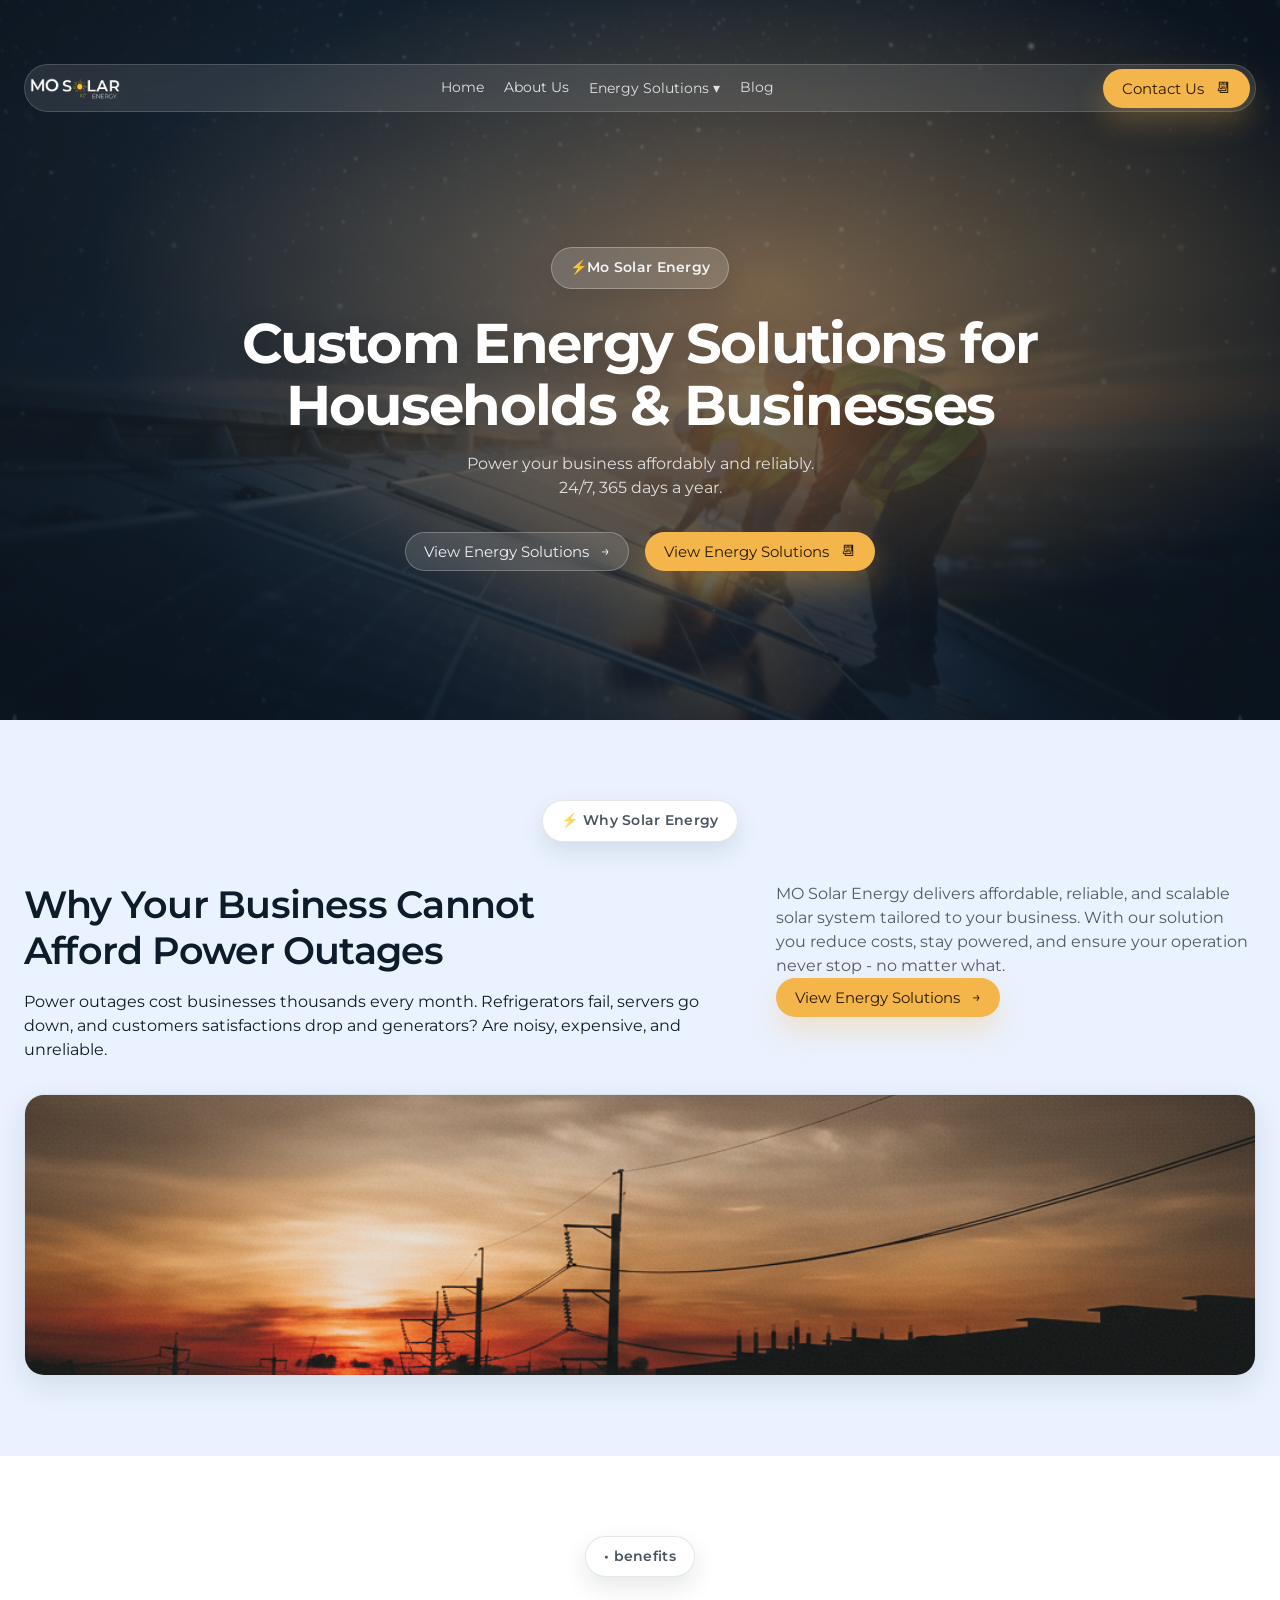
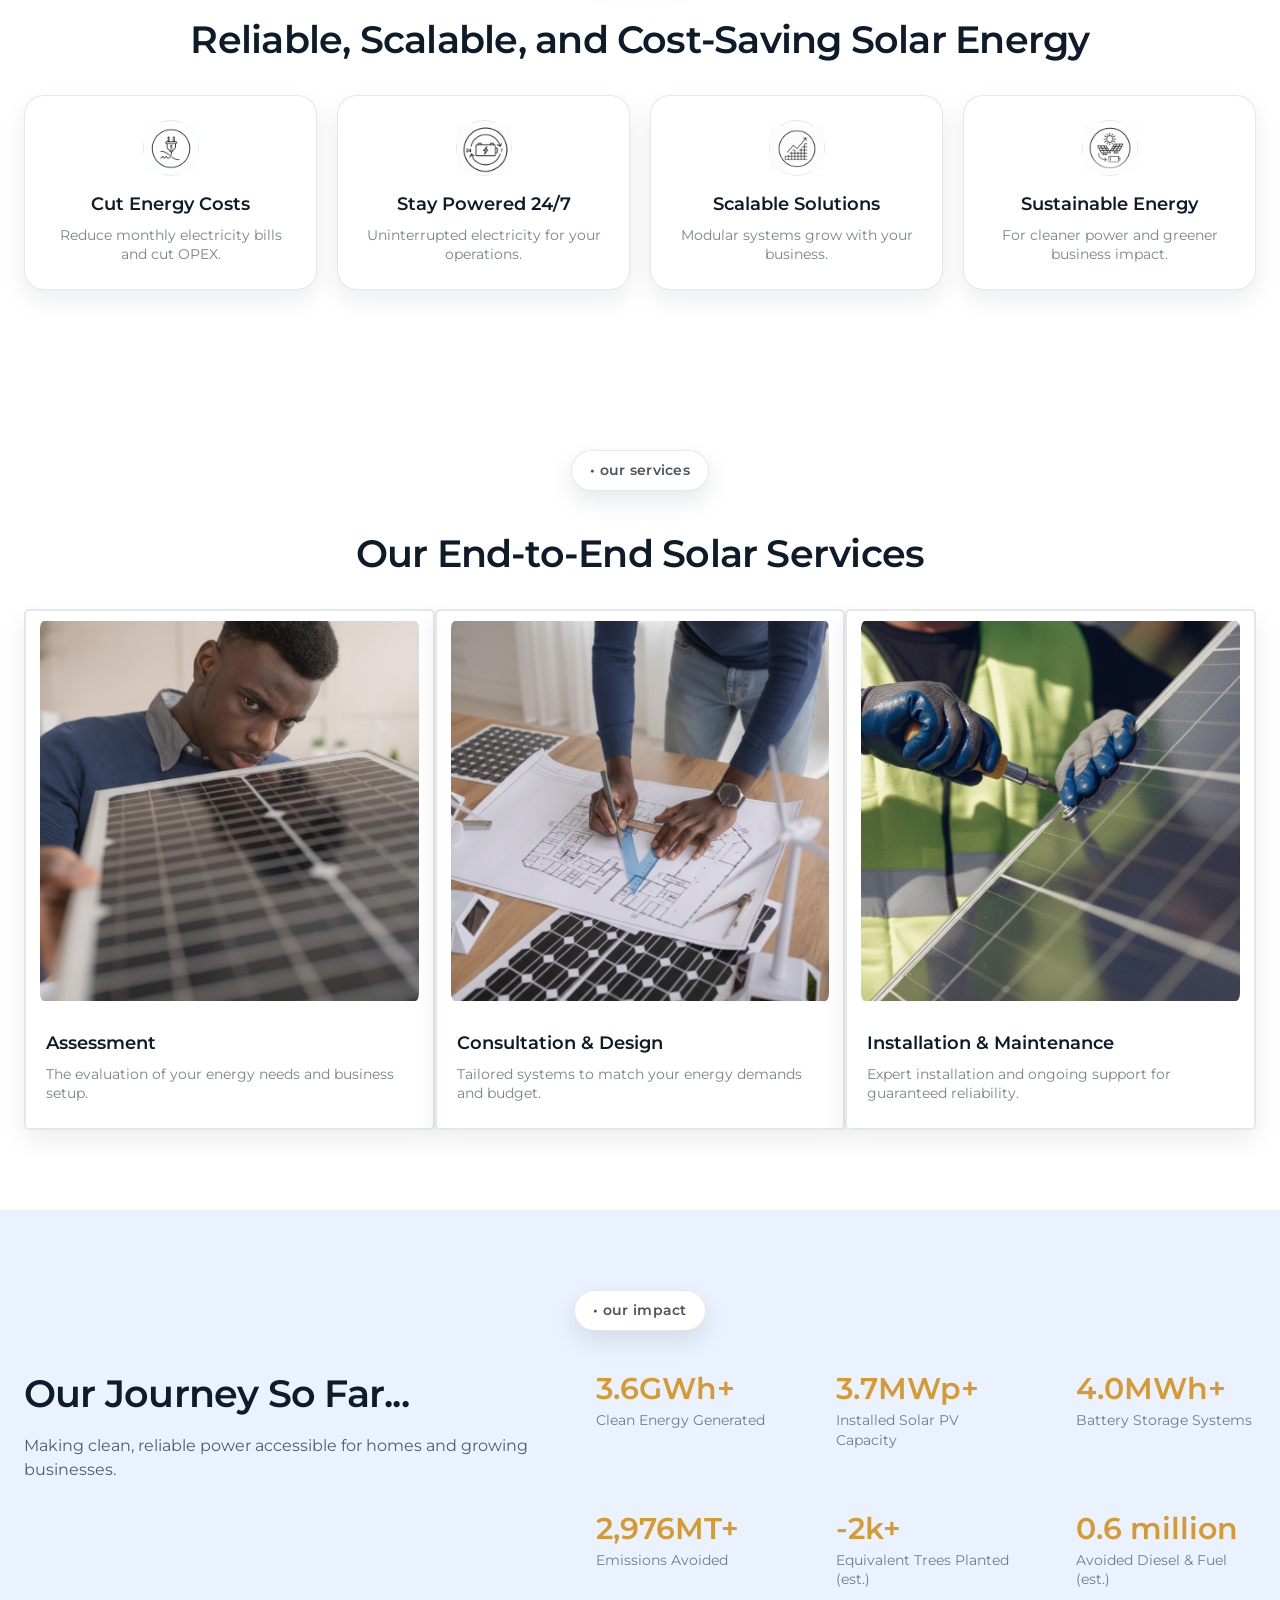
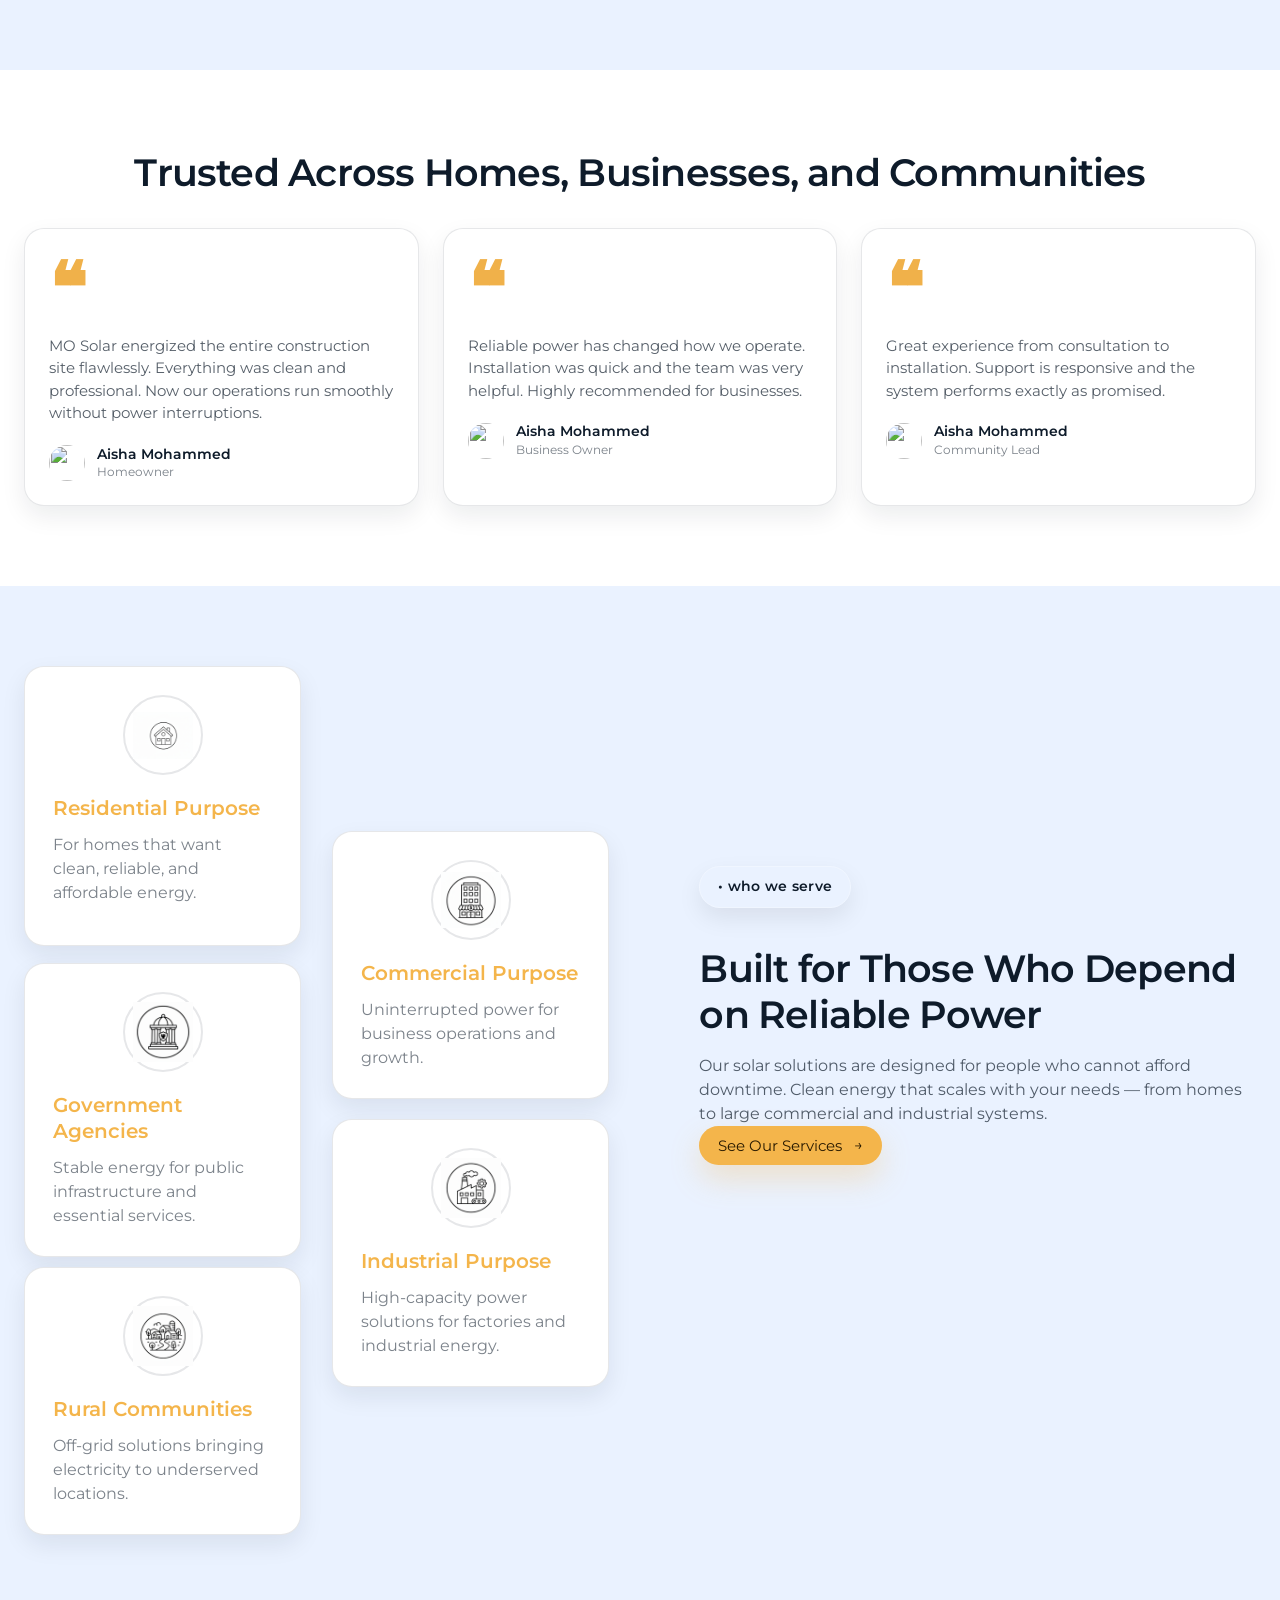
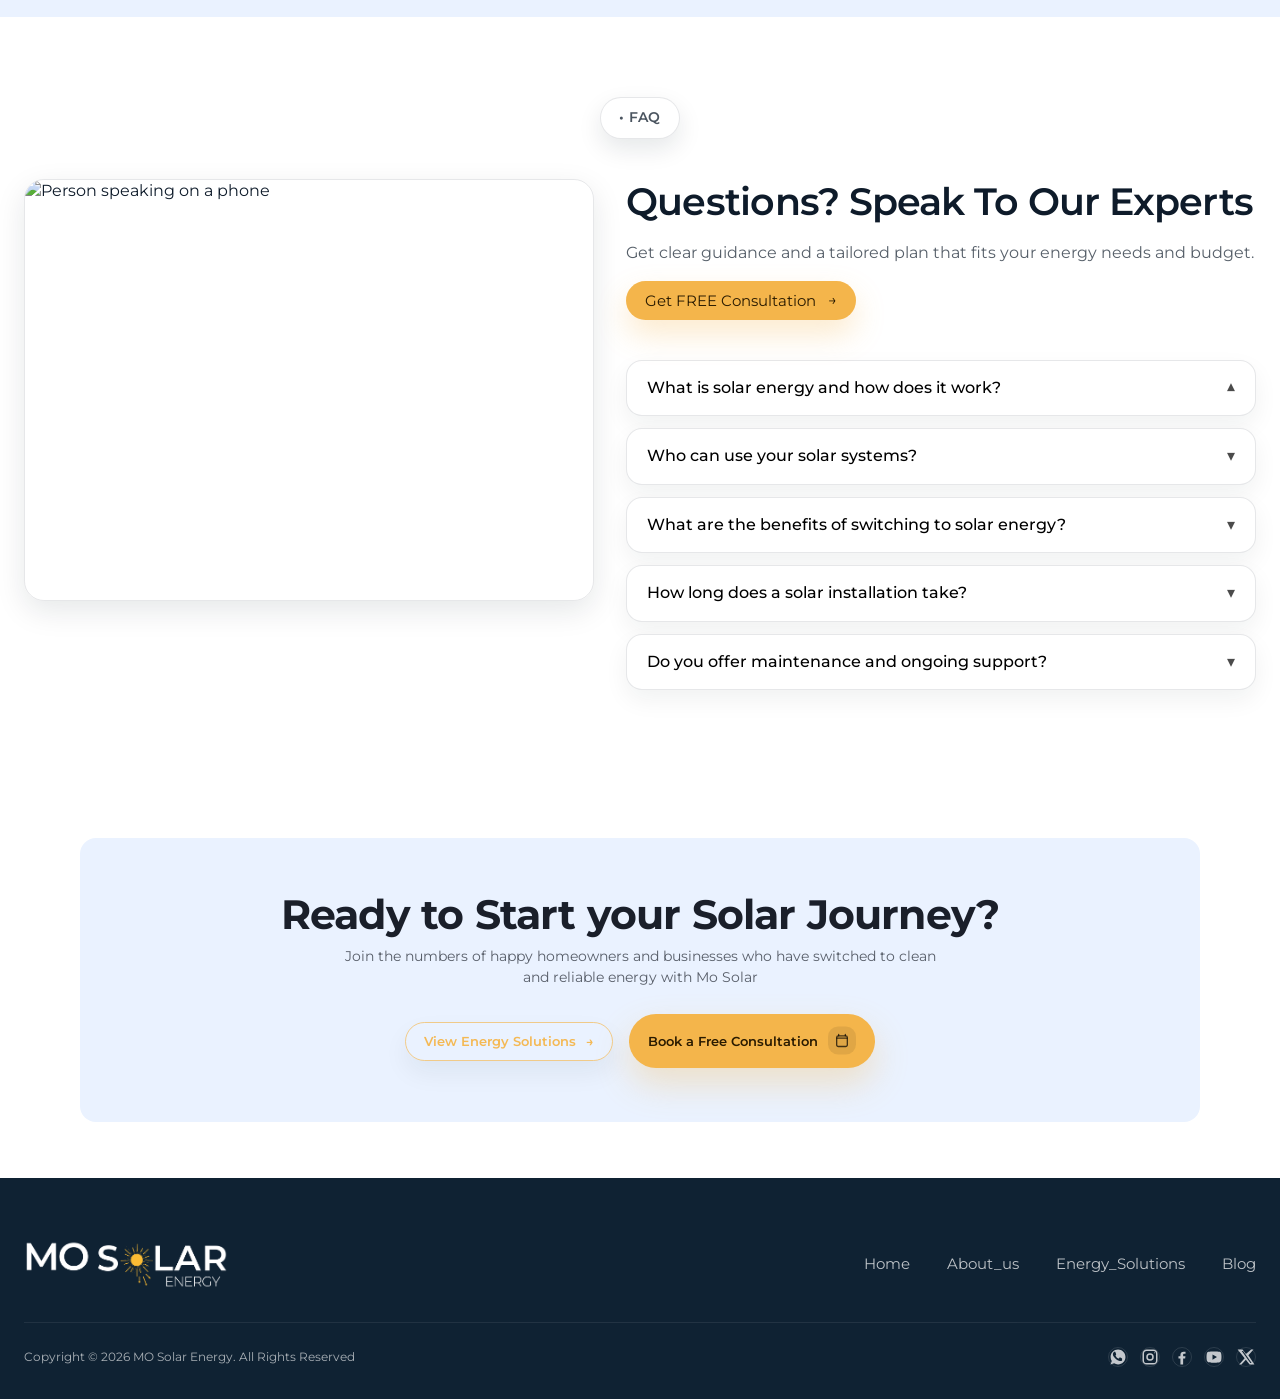
==== index.html @ 0be7ae70 "Update the whole files/ added new files" ====
<!doctype html>
<html lang="en">
<head>
  <meta charset="utf-8" />
  <meta name="viewport" content="width=device-width, initial-scale=1" />
  <title>MO Solar Energy</title>
<!-- Google Font: Montserrat -->
<link rel="preconnect" href="https://fonts.googleapis.com">
<link rel="preconnect" href="https://fonts.gstatic.com" crossorigin>

<link href="https://fonts.googleapis.com/css2?family=Montserrat:wght@100;200;300;400;500;600;700;800;900&display=swap" rel="stylesheet">
  <link rel="stylesheet" href="style.css" />
</head>

<body>
  <!-- HEADER / HERO -->
  <header class="hero" id="top">
    <div class="hero__bg" aria-hidden="true"></div>
    <div class="hero__overlay" aria-hidden="true"></div>

    <nav class="nav container">
      <a class="" href="#top" aria-label="MO Solar Energy home">
        <img class="brand__mark" src="IMG_S/logo/M_SOLAR_LOGO.png" alt="MO Solar Energy Logo" />
      </a>

      <button class="nav__toggle" type="button" aria-label="Open menu" aria-expanded="false">
        <span></span><span></span><span></span>
      </button>

      <div class="nav__links" data-nav-links>
        <a class="nav__link" href="#top">Home</a>
        <a class="nav__link" href="#about">About Us</a>
        <div class="nav__dropdown">
          <button class="nav__link nav__link--btn" type="button" aria-haspopup="true" aria-expanded="false">
            Energy Solutions <span class="chev">▾</span>
          </button>
          <div class="nav__menu" role="menu" aria-label="Energy Solutions menu">
            <a href="#services" role="menuitem">Our Services</a>
            <a href="#purpose" role="menuitem">Use Cases</a>
            <a href="#faq" role="menuitem">FAQ</a>
          </div>
        </div>
        <a class="nav__link" href="#blog">Blog</a>

      </div>
      
        <a class="btn btn--pill btn--primary nav__cta" href="#contact">
          Contact Us<span class="arrow">📆︎</span>
        </a>
    </nav>

    <section class="hero__content container reveal">
      <span class="pill pill--light">⚡Mo Solar Energy</span>

      <h1 class="hero__title">
        Custom Energy Solutions for<br />
        Households &amp; Businesses
      </h1>

      <p class="hero__subtitle">
        Power your business affordably and reliably.<br />
        24/7, 365 days a year.
      </p>

      <div class="hero__actions">
        <a class="btn btn--pill btn--ghost" href="#services">
          View Energy Solutions <span class="arrow">→</span>
        </a>
        <a class="btn btn--pill btn--primary" href="#services">
          View Energy Solutions <span class="arrow">📆︎</span>
        </a>
      </div>
    </section>
  </header>


  <!-- WHY SECTION -->
  <section class="band band--soft" id="about">
    <div class="container reveal">
      
  <!-- Why Solar Energy pill moved here -->
  <div class="">
    <span class="pill pill--dark pill--center">⚡ Why Solar Energy</span>
  </div>
      <div class="two-col">
        <div class="two-col__left">
          <h2 class="h2">
            Why Your Business Cannot<br />
            Afford Power Outages
          </h2>
          <p class="p">
            Power outages cost businesses thousands every month. Refrigerators fail, servers go down, and customers satisfactions drop and generators? Are noisy, expensive, and unreliable.
          </p>
        </div>

        <div class="two-col__right">
          <p class="p p--muted">
            MO Solar Energy delivers affordable, reliable, and scalable solar system tailored to your business. With our solution you reduce costs, stay powered, and ensure your operation never stop - no matter what.
          </p>

          <a class="btn btn--pill btn--primary" href="#services">
            View Energy Solutions <span class="arrow">→</span>
          </a>
        </div>
      </div>

      <div class="wide-image">
        <!-- Replace with the actual section image -->
        <img src="IMG_S/Images/why_choose.png" alt="Power lines at sunset" />
      </div>
    </div>
  </section>

  <!-- FEATURES -->
  <section class="section" id="features">
    <div class="container reveal">
      <span class="pill pill--dark pill--center">• benefits</span>
      <h2 class="h2 h2--center">Reliable, Scalable, and Cost-Saving Solar Energy</h2>

      <div class="feature-grid" data-stagger>
        <article class="feature-card" data-stagger-item>
          <div class="feature-card__icon">
            <img src="IMG_S/Images/Icons/cut_energy.png" alt="" />
          </div>
          <h3>Cut Energy Costs</h3>
          <p>Reduce monthly electricity bills and cut OPEX.</p>
        </article>

        <article class="feature-card" data-stagger-item>
          <div class="feature-card__icon">
            <img src="IMG_S/Images/Icons/stay powered.png" alt="" />
          </div>
          <h3>Stay Powered 24/7</h3>
          <p>Uninterrupted electricity for your operations.</p>
        </article>

        <article class="feature-card" data-stagger-item>
          <div class="feature-card__icon">
            <img src="IMG_S/Images/Icons/scalable_sol.png" alt="" />
          </div>
          <h3>Scalable Solutions</h3>
          <p>Modular systems grow with your business.</p>
        </article>

        <article class="feature-card" data-stagger-item>
          <div class="feature-card__icon">
            <img src="IMG_S/Images/Icons/sus_energy.png" alt="" />
          </div>
          <h3>Sustainable Energy</h3>
          <p>For cleaner power and greener business impact.</p>
        </article>
      </div>
    </div>
  </section>

  <!-- SERVICES -->
  <section class="section" id="services">
    <div class="container reveal">
      <span class="pill pill--dark pill--center">• our services</span>
      <h2 class="h2 h2--center">Our End-to-End Solar Services</h2>

      <div class="service-grid" data-stagger>
        <article class="service-card" data-stagger-item>
          <div class="service-card__img">
            <img src="IMG_S/Images/assessment.png" alt="Assessment" />
          </div>
          <h3>Assessment</h3>
          <p>The evaluation of your energy needs and business setup.</p>
        </article>

        <article class="service-card" data-stagger-item>
          <div class="service-card__img">
            <img src="IMG_S/Images/consult_design.png" alt="Consultation & Design" />
          </div>
          <h3>Consultation &amp; Design</h3>
          <p>Tailored systems to match your energy demands and budget.</p>
        </article>

        <article class="service-card" data-stagger-item>
          <div class="service-card__img">
            <img src="IMG_S/Images/install_main.png" alt="Installation & Maintenance" />
          </div>
          <h3>Installation &amp; Maintenance</h3>
          <p>Expert installation and ongoing support for guaranteed reliability.</p>
        </article>
      </div>
    </div>
  </section>

  <!-- STATS -->
  <section class="band band--soft" id="stats">
    <div class="container reveal">
      <span class="pill pill--dark pill--center">• our impact</span>

      <div class="stats">
        <div class="stats__intro">
          <h2 class="h2">Our Journey So Far...</h2>
          <p class="p p--muted">Making clean, reliable power accessible for homes and growing businesses.</p>
        </div>

        <div class="stats__grid">
          <div class="" data-stat data-value="4.5" data-suffix="GWh+">
            <div class="stat__value">0 GWh+</div>
            <div class="stat__label">Clean Energy Generated</div>
          </div>
          <div class="" data-stat data-value="6.5" data-suffix="MWp+">
            <div class="stat__value">0 MWp+</div>
            <div class="stat__label">Installed Solar PV Capacity</div>
          </div>
          <div class="" data-stat data-value="17.8" data-suffix="MWh+">
            <div class="stat__value">0 MWh+</div>
            <div class="stat__label">Battery Storage Systems</div>
          </div>
          <div class="" data-stat data-value="7163.0" data-suffix="MT+">
            <div class="stat__value">0 MT+</div>
            <div class="stat__label">Emissions Avoided</div>
          </div>
          <div class="" data-stat data-value="135.0" data-suffix="k+">
            <div class="stat__value">0 k+</div>
            <div class="stat__label">Equivalent Trees Planted (est.)</div>
          </div>
          <div class="" data-stat data-value="1.6" data-suffix=" million">
            <div class="stat__value">0 million</div>
            <div class="stat__label">Avoided Diesel &amp; Fuel (est.)</div>
          </div>
        </div>
      </div>
    </div>
  </section>

  <!-- TESTIMONIALS -->
  <section class="section" id="testimonials">
    <div class="container reveal">
      <h2 class="h2 h2--center">Trusted Across Homes, Businesses, and Communities</h2>

      <div class="test-grid" data-stagger>
        <article class="quote-card" data-stagger-item>
          <div class="quote-card__mark">❝</div>
          <p>
            MO Solar energized the entire construction site flawlessly. Everything was clean and professional.
            Now our operations run smoothly without power interruptions.
          </p>
          <div class="quote-card__who">
            <img src="assets/avatar-1.jpg" alt="" />
            <div>
              <div class="who__name">Aisha Mohammed</div>
              <div class="who__role">Homeowner</div>
            </div>
          </div>
        </article>

        <article class="quote-card" data-stagger-item>
          <div class="quote-card__mark">❝</div>
          <p>
            Reliable power has changed how we operate. Installation was quick and the team was very helpful.
            Highly recommended for businesses.
          </p>
          <div class="quote-card__who">
            <img src="assets/avatar-2.jpg" alt="" />
            <div>
              <div class="who__name">Aisha Mohammed</div>
              <div class="who__role">Business Owner</div>
            </div>
          </div>
        </article>

        <article class="quote-card" data-stagger-item>
          <div class="quote-card__mark">❝</div>
          <p>
            Great experience from consultation to installation. Support is responsive and the system performs
            exactly as promised.
          </p>
          <div class="quote-card__who">
            <img src="assets/avatar-3.jpg" alt="" />
            <div>
              <div class="who__name">Aisha Mohammed</div>
              <div class="who__role">Community Lead</div>
            </div>
          </div>
        </article>
      </div>
    </div>
  </section>

  <!-- PURPOSE / USE CASES -->
  <section class="band band--soft" id="purpose">
    <div class="container reveal">
      <div class="purpose">
        <div class="purpose__left" data-stagger>
          <article class="purpose-card" data-stagger-item>
            <div class="purpose-card__icon"><img src="IMG_S/Images/Icons/res_purpose.png" alt=""></div>
            <h3>Residential Purpose</h3>
            <p>For homes that want clean, reliable, and affordable energy.</p>
          </article>

          <article class="purpose-card" data-stagger-item>
            <div class="purpose-card__icon"><img src="IMG_S/Images/Icons/commercial_pur.png" alt=""></div>
            <h3>Commercial Purpose</h3>
            <p>Uninterrupted power for business operations and growth.</p>
          </article>

          <article class="purpose-card purpose-card--small" data-stagger-item>
            <div class="purpose-card__icon"><img src="IMG_S/Images/Icons/government_agencies.png" alt=""></div>
            <h3>Government Agencies</h3>
            <p>Stable energy for public infrastructure and essential services.</p>
          </article>

          <article class="purpose-card purpose-card--small" data-stagger-item>
            <div class="purpose-card__icon"><img src="IMG_S/Images/Icons/indus_purpose.png" alt=""></div>
            <h3>Industrial Purpose</h3>
            <p>High-capacity power solutions for factories and industrial energy.</p>
          </article>

          <article class="purpose-card" data-stagger-item>
            <div class="purpose-card__icon"><img src="IMG_S/Images/Icons/rural_community.png" alt=""></div>
            <h3>Rural Communities</h3>
            <p>Off-grid solutions bringing electricity to underserved locations.</p>
          </article>
        </div>

        <div class="purpose__right">
          <span class="pill pill--dark;" style="margin-bottom: 38px;">• who we serve</span>
          <h2 class="h2">Built for Those Who Depend<br/>on Reliable Power</h2>
          <p class="p p--muted">
            Our solar solutions are designed for people who cannot afford downtime.
            Clean energy that scales with your needs — from homes to large commercial and industrial systems.
          </p>
          <a class="btn btn--pill btn--primary" href="#services">See Our Services <span class="arrow">→</span></a>
        </div>
      </div>
    </div>
  </section>

  <!-- FAQ / CONTACT -->
  <section class="section" id="faq">
    <div class="container reveal">
      <span class="pill pill--dark pill--center">• FAQ</span>

      <div class="faq">
        <div class="faq__media">
          <img src="assets/faq.jpg" alt="Person speaking on a phone" />
        </div>

        <div class="faq__content">
          <h2 class="h2">Questions? Speak To Our Experts</h2>
          <p class="p p--muted">Get clear guidance and a tailored plan that fits your energy needs and budget.</p>

          <a class="btn btn--pill btn--primary" href="#contact">Get FREE Consultation <span class="arrow">→</span></a>

          <div class="accordion" data-accordion>
            <button class="acc__item is-open" type="button" aria-expanded="true">
              <span>What is solar energy and how does it work?</span>
              <span class="acc__chev">▾</span>
            </button>
            <div class="acc__panel">
              Solar energy captures sunlight using photovoltaic (PV) panels and converts it into electricity. The electricity can be used directly,
              stored in batteries, or fed into a backup system depending on your setup.
            </div>

            <button class="acc__item" type="button" aria-expanded="false">
              <span>Who can use your solar systems?</span>
              <span class="acc__chev">▾</span>
            </button>
            <div class="acc__panel">
              Homes, offices, businesses, institutions, and industrial facilities — we design systems based on your load and goals.
            </div>

            <button class="acc__item" type="button" aria-expanded="false">
              <span>What are the benefits of switching to solar energy?</span>
              <span class="acc__chev">▾</span>
            </button>
            <div class="acc__panel">
              Lower electricity costs, reliable power, reduced dependence on generators, and a cleaner footprint.
            </div>

            <button class="acc__item" type="button" aria-expanded="false">
              <span>How long does a solar installation take?</span>
              <span class="acc__chev">▾</span>
            </button>
            <div class="acc__panel">
              Typical residential installs take a few days; commercial projects vary by size and complexity.
            </div>

            <button class="acc__item" type="button" aria-expanded="false">
              <span>Do you offer maintenance and ongoing support?</span>
              <span class="acc__chev">▾</span>
            </button>
            <div class="acc__panel">
              Yes — we provide maintenance plans and ongoing support to keep systems running at peak performance.
            </div>
          </div>
        </div>
      </div>
    </div>
  </section>


  
  <!-- CTA SECTION: Ready to Start your Solar Journey? -->
<section class="cta-band" aria-labelledby="cta-title">
  <div class="cta-band__inner">
    <h2 class="cta-band__title" id="cta-title">Ready to Start your Solar Journey?</h2>
    <p class="cta-band__subtitle">
      Join the numbers of happy homeowners and businesses who have switched to clean<br />
      and reliable energy with Mo Solar
    </p>

    <div class="cta-band__actions">
      <a class="cta-btn cta-btn--ghost" href="#services">
        <span>View Energy Solutions</span>
        <span class="cta-btn__icon" aria-hidden="true">→</span>
      </a>

      <a class="cta-btn cta-btn--solid" href="#contact">
        <span>Book a Free Consultation</span>
        <span class="cta-btn__icon cta-btn__icon--square" aria-hidden="true">
          <!-- calendar icon -->
          <svg viewBox="0 0 24 24" width="16" height="16" fill="none">
            <path d="M7 3v2M17 3v2" stroke="currentColor" stroke-width="2" stroke-linecap="round"/>
            <path d="M4.5 8.5h15" stroke="currentColor" stroke-width="2" stroke-linecap="round"/>
            <path d="M6.5 5h11A2.5 2.5 0 0 1 20 7.5v11A2.5 2.5 0 0 1 17.5 21h-11A2.5 2.5 0 0 1 4 18.5v-11A2.5 2.5 0 0 1 6.5 5Z"
                  stroke="currentColor" stroke-width="2" stroke-linejoin="round"/>
          </svg>
        </span>
      </a>
    </div>
  </div>
</section>



  <!-- FOOTER -->
  <footer class="footer" id="contact">
    <div class="container footer__row">
      <div class="footer__brand">
        <div class="footer__logo">
          <img src="IMG_S/logo/M_SOLAR_LOGO.png" alt="MO Solar Energy Logo" />
        </div>
      </div>

      <div class="footer__links">
        <a href="#top">Home</a>
        <a href="#about">About_us</a>
        <a href="#services">Energy_Solutions</a>
        <a href="#blog">Blog</a>
      </div>
    </div>

    <div class="container footer__bottom">
      <small>Copyright © 2026 MO Solar Energy. All Rights Reserved</small>
      <div class="footer__social footer__social--icons">
         <a href="https://wa.me/234XXXXXXXXXX" aria-label="WhatsApp" target="_blank" rel="noopener">
          <svg viewBox="0 0 24 24" aria-hidden="true"><path fill="currentColor" d="M12.04 2C6.58 2 2.13 6.45 2.13 11.91c0 1.93.54 3.81 1.57 5.44L2 22l4.79-1.58a9.86 9.86 0 0 0 5.25 1.5h.01c5.46 0 9.91-4.45 9.91-9.91C21.96 6.45 17.5 2 12.04 2Zm5.77 14.06c-.24.67-1.18 1.22-1.91 1.37-.5.1-1.15.18-3.74-.8-3.32-1.28-5.45-4.69-5.62-4.9-.17-.22-1.35-1.8-1.35-3.43 0-1.63.85-2.43 1.15-2.76.3-.33.66-.41.88-.41.22 0 .44 0 .63.01.2.01.47-.08.73.56.24.67.83 2.31.9 2.47.07.17.12.37.02.59-.1.22-.15.37-.3.56-.15.19-.31.42-.44.56-.15.15-.3.31-.13.61.17.3.76 1.25 1.64 2.02 1.12.99 2.06 1.3 2.36 1.45.3.15.47.13.64-.08.17-.22.74-.86.94-1.16.2-.3.39-.25.66-.15.27.1 1.73.81 2.02.96.29.15.49.22.56.35.07.13.07.74-.17 1.41Z"/></svg>
        </a>
        <a href="#" aria-label="Instagram" target="_blank" rel="noopener">
          <svg viewBox="0 0 24 24" aria-hidden="true"><path fill="currentColor" d="M7.5 2h9A5.5 5.5 0 0 1 22 7.5v9A5.5 5.5 0 0 1 16.5 22h-9A5.5 5.5 0 0 1 2 16.5v-9A5.5 5.5 0 0 1 7.5 2Zm0 2A3.5 3.5 0 0 0 4 7.5v9A3.5 3.5 0 0 0 7.5 20h9A3.5 3.5 0 0 0 20 16.5v-9A3.5 3.5 0 0 0 16.5 4h-9Zm10.75 1.5a.75.75 0 1 1 0 1.5.75.75 0 0 1 0-1.5ZM12 7a5 5 0 1 1 0 10 5 5 0 0 1 0-10Zm0 2a3 3 0 1 0 0 6 3 3 0 0 0 0-6Z"/></svg>
        </a>
        <a href="#" aria-label="Facebook" target="_blank" rel="noopener">
           <svg viewBox="0 0 24 24" aria-hidden="true"><path fill="currentColor" d="M13.5 22v-8h2.7l.4-3H13.5V9.1c0-.87.24-1.46 1.49-1.46H16.7V5c-.3-.04-1.34-.13-2.55-.13-2.52 0-4.25 1.54-4.25 4.37V11H7.3v3h2.6v8h3.6Z"/></svg>
        </a>
        <a href="#" aria-label="YouTube" target="_blank" rel="noopener">
           <svg viewBox="0 0 24 24" aria-hidden="true"><path fill="currentColor" d="M21.6 7.2a3 3 0 0 0-2.1-2.1C17.8 4.5 12 4.5 12 4.5s-5.8 0-7.5.6A3 3 0 0 0 2.4 7.2 31.4 31.4 0 0 0 2 12a31.4 31.4 0 0 0 .4 4.8 3 3 0 0 0 2.1 2.1c1.7.6 7.5.6 7.5.6s5.8 0 7.5-.6a3 3 0 0 0 2.1-2.1A31.4 31.4 0 0 0 22 12a31.4 31.4 0 0 0-.4-4.8ZM10 15.5v-7l6 3.5-6 3.5Z"/></svg>
         </a>
         <a href="#" aria-label="Twitter" target="_blank" rel="noopener">
            <svg viewBox="0 0 24 24" aria-hidden="true"><path fill="currentColor" d="M18.9 2H22l-6.8 7.8L23.2 22h-6.4l-5-6.5L6 22H2.9l7.3-8.4L.8 2h6.6l4.5 5.9L18.9 2Zm-1.1 18h1.7L8.1 3.9H6.3L17.8 20Z"/></svg>
          </a>
      </div>
    </div>
  </footer>

  <script src="main.js"></script>
</body>
</html>
---- style.css ----
:root{
  --bg: #ffffff;
  --soft: #eaf2ff;
  --ink: #0e1b2a;
  --muted: rgba(14,27,42,.70);
  --muted2: rgba(14,27,42,.55);
  --card: #ffffff;
  --stroke: rgba(14,27,42,.10);

  --accent: #f4b54b;          /* orange button */
  --accent-ink: #2a1b00;

  --navGlass: rgba(255,255,255,.10);
  --navStroke: rgba(255,255,255,.18);

  --shadow: 0 10px 30px rgba(14,27,42,.10);
  --shadow2: 0 14px 34px rgba(14,27,42,.14);

  --r-lg: 20px;
  --r-md: 16px;
  --r-sm: 14px;

  --container: 1312px;
}

:root{
  --cta-bg: #eaf2ff;        /* light blue background */
  --cta-ink: #1a1f2a;       /* headline text */
  --cta-muted: rgba(26,31,42,.70);
  --cta-accent: #f4b54b;    /* orange */
  --cta-accent-ink: #2a1b00;
  --ease-smooth: cubic-bezier(0.2, 0.8, 0.2, 1);
}


*{box-sizing:border-box}
html,body{height:100%}
body{
  margin:0;
  font-family: 'Montserrat', sans-serif;
  color: var(--ink);
  background: var(--bg);
  line-height: 1.4;
  font-size: 16px; /* Increased base font size */
}

img{max-width:100%; display:block}
a{color:inherit; text-decoration:none}
button{font:inherit}

.container{
  width:min(var(--container), calc(100% - 48px));
  margin-inline:auto;
}

.section{ padding: 80px 0; }
.band{ padding: 80px 0; }
.band--soft{ background: var(--soft); }

.h2{
  font-size: clamp(36px, 3vw, 42px);
  margin: 0 0 16px;
  letter-spacing: -0.02em;
  line-height: 1.2;
  font-weight: 600;
}
.h2--center{ text-align:center; }

.p{ margin: 0; color: var(--ink); font-size: 16px; line-height: 1.5; }
.p--muted{ color: var(--muted); }

.pill{
  display:inline-flex;
  align-items:center;
  gap:12px;
  padding: 10px 18px;
  border-radius: 999px;
  font-size: 14px;
  letter-spacing: .02em;
  font-weight: 600;
  border: 1px solid rgba(255,255,255,.28);
  box-shadow: 0 10px 24px rgba(0,0,0,.08);
}
.pill--light{
  background: rgba(255,255,255,.16);
  color: rgba(255,255,255,.92);
  backdrop-filter: blur(10px);
}
.pill--dark{
  background: #ffffff;
  color: rgba(14,27,42,.75);
  border-color: rgba(14,27,42,.10);
  box-shadow: 0 10px 24px rgba(14,27,42,.10);
}
.pill--center{ 
  display: block;
  text-align: center;
  width: fit-content;
  margin: 0 auto 40px;
}
.pill-section {
  text-align: center;
  padding: 40px 0 20px;
  background: var(--bg);
}

.btn{
  display:inline-flex;
  align-items:center;
  justify-content:center;
  gap:12px;
  padding: 8px 18px;
  border-radius: 999px;
  border: 1px solid transparent;
  cursor:pointer;
  user-select:none;
  white-space:nowrap;
  transition: transform .22s ease, box-shadow .22s ease, background-color .22s ease, border-color .22s ease, opacity .22s ease;
  font-size: 15px;
}
.btn .arrow{ transform: translateY(-1px); }
.btn:focus-visible{
  outline: 3px solid rgba(244,181,75,.45);
  outline-offset: 2px;
}
.btn--primary{
  background: var(--accent);
  color: var(--accent-ink);
  box-shadow: 0 14px 30px rgba(244,181,75,.28);
}
.btn--ghost{
  background: rgba(255,255,255,.12);
  border-color: rgba(255,255,255,.25);
  color: rgba(255,255,255,.92);
  backdrop-filter: blur(10px);
}
.btn--pill{ border-radius: 999px; }

.btn:hover{ transform: translateY(-2px); }
.btn:active{ transform: translateY(0px) scale(.99); opacity: .95; }
.btn--ghost:hover{ box-shadow: 0 14px 34px rgba(0,0,0,.16); }
.btn--primary:hover{ box-shadow: 0 18px 40px rgba(244,181,75,.34); }

.hero{
  position: relative;
  min-height: 720px;
  padding: 24px 0 80px;
  overflow:hidden;
  color: #fff;
}
.hero__bg{
  position:absolute; inset:0;
  background:
    radial-gradient(1200px 600px at 60% 40%, rgba(255,180,90,.35), transparent 55%),
    linear-gradient(180deg, rgba(12,23,35,.58) 0%, rgba(12,23,35,.72) 65%, rgba(12,23,35,.82) 100%),
    url("IMG_S/Images/banner_img.png");
  background-size: cover;
  background-position: center;
  transform: scale(1.03);
}
.hero__overlay{
  position:absolute; inset:0;
  background: radial-gradient(900px 500px at 30% 30%, rgba(255, 255, 255, 0.036), transparent 100%);
  pointer-events:none;
}
.nav{
  position: relative;
  z-index: 2;
  display:flex;
  align-items:center;
  justify-content:space-between;
  gap: 20px;
  padding: 0px 5px;
  border-radius: 999px;
  background: rgba(255,255,255,.10);
  border: 1px solid rgba(255,255,255,.16);
  backdrop-filter: blur(10px);
  margin-top: 40px;
  margin-bottom: 55px;
}
.brand{
  display:flex;
  align-items:center;
  gap: 12px;
  padding: 0px 4px;
  border-radius: 32px;
  background: rgba(255,255,255,.10);
  border: 1px solid rgba(255,255,255,.16);
  backdrop-filter: blur(10px);
}
.brand__mark{ 
  width: 90px; 
  height: 40px;
  object-fit: contain;
}

.nav__toggle{
  display:none;
  width: 48px; height: 58px;
  border-radius: 12px;
  background: rgba(255,255,255,.10);
  border: 1px solid rgba(255,255,255,.16);
  backdrop-filter: blur(10px);
  cursor:pointer;
  padding: 12px;
}
.nav__toggle span{
  display:block;
  height:2px;
  background: rgba(255,255,255,.92);
  border-radius: 999px;
  margin: 6px 0;
  transition: transform .2s ease, opacity .2s ease;
}

.nav__links{
  display:flex;
  align-items:center;
  gap: 20px;
  padding: 12px 20px;
  border-radius: 999px;
}
.nav__link{
  font-size: 14px;
  color: rgba(255,255,255,.90);
  opacity:.92;
  transition: opacity .2s ease, transform .2s ease;
}
.nav__link:hover{ opacity:1; transform: translateY(-1px); }
.nav__cta{ margin-left: 8px; }

.nav__dropdown{ position:relative; }
.nav__link--btn{
  background: transparent;
  border: 0;
  padding: 0;
}
.nav__menu{
  position:absolute;
  top: calc(70% + 1px);
  left: 0;
  min-width: 200px;
  background: rgba(10,18,28,.75);
  border: 1px solid rgba(255,255,255,.18);
  border-radius: 16px;
  padding: 10px;
  box-shadow: 0 18px 40px rgba(0,0,0,.22);
  backdrop-filter: blur(12px);
  display:none;
}
.nav__menu a{
  display:block;
  padding: 12px 12px;
  border-radius: 12px;
  font-size: 14px;
  color: rgba(255,255,255,.92);
}
.nav__menu a:hover{ background: rgba(255,255,255,.10); }
.nav__dropdown:hover .nav__menu{ display:block; }

.hero__content{
  position: relative;
  z-index: 2;
  padding-top: 80px;
  text-align:center;
}
.hero__title{
  margin: 24px 0 16px;
  font-size: clamp(32px, 4.5vw, 56px);
  line-height: 1.1;
  letter-spacing: -0.03em;
  text-shadow: 0 14px 30px rgba(0,0,0,.25);
}
.hero__subtitle{
  margin: 0 auto;
  max-width: 600px;
  font-size: 16px;
  color: rgba(255,255,255,.82);
  line-height: 1.5;
}
.hero__actions{
  margin-top: 32px;
  display:flex;
  justify-content:center;
  gap: 16px;
  flex-wrap: wrap;
}

.two-col{
  display:grid;
  grid-template-columns: .75fr .50fr;
  gap: 32px;
  align-items:start;
}
.wide-image{
  margin-top: 32px;
  border-radius: var(--r-lg);
  overflow:hidden;
  box-shadow: var(--shadow);
  border: 1px solid rgba(14,27,42,.08);
}
.wide-image img{ width:100%; height: 280px; object-fit: cover; }

.feature-grid{
  margin-top: 32px;
  display:grid;
  grid-template-columns: repeat(4, 1fr);
  gap: 20px;
}
.feature-card{
  background: var(--card);
  border: 1px solid rgba(14,27,42,.10);
  border-radius: var(--r-lg);
  padding: 24px 20px;
  box-shadow: 0 10px 24px rgba(14,27,42,.08);
  transition: transform .22s ease, box-shadow .22s ease;
  text-align:center;
  opacity: 0;
  transform: translateY(20px);
  transition: opacity 0.5s ease, transform 0.5s ease, box-shadow 0.22s ease;
}
.feature-card.is-in {
  opacity: 1;
  transform: translateY(0);
}
.feature-card__icon{
  width: 56px; height: 56px;
  margin: 0 auto 16px;
  border-radius: 999px;
  border: 1px solid rgba(14,27,42,.10);
  display:grid; place-items:center;
  background: rgba(255,255,255,.75);
}
.feature-card h3{ margin: 0 0 8px; font-size: 18px; font-weight: 600; }
.feature-card p{ margin: 0; font-size: 14px; color: var(--muted2); line-height: 1.4; }
.feature-card:hover{ transform: translateY(-4px); box-shadow: var(--shadow2); }

.service-grid{
  margin-top: 32px;
  display:grid;
  grid-template-columns: repeat(3, 1fr);
  gap: 0px;
}
.service-card{
  background: var(--card);
  border: 2px solid rgba(14,27,42,.10);
  border-radius: 5px;
  overflow:hidden;
  box-shadow: 0 10px 24px rgba(14,27,42,.08);
  transition: transform .22s ease, box-shadow .22s ease;
  opacity: 0;
  transform: translateY(20px);
  transition: opacity 0.5s ease, transform 0.5s ease, box-shadow 0.22s ease;
}
.service-card.is-in {
  opacity: 1;
  transform: translateY(0);
}
.service-card__img img{
  width:100%;
  height: 400px;
  object-fit: cover;
  padding: 10px 14px;
  border-radius: 18px;
}
.service-card h3{
  margin: 20px 20px 8px;
  font-size: 18px;
  font-weight: 600;
}
.service-card p{
  margin: 0 20px 24px;
  font-size: 14px;
  color: var(--muted2);
  line-height: 1.4;
}
.service-card:hover{ transform: translateY(-4px); box-shadow: var(--shadow2); }

.stats{
  display:grid;
  grid-template-columns: .9fr 1.1fr;
  gap: 32px;
  align-items:start;
}
.stats__grid{
  display:grid;
  grid-template-columns: repeat(3, 1fr);
  gap: 60px;
}
.stat{
  padding: 20px 16px;
  border-radius: var(--r-md);
  background: var(--card);
  border: 1px solid rgba(14,27,42,.08);
  opacity: 0;
  transform: translateY(10px);
  transition: opacity 0.4s ease, transform 0.4s ease;
}
.stat.is-in {
  opacity: 1;
  transform: translateY(0);
}
.stat__value{
  font-weight: 600;
  color: #d79a31;
  font-size: 30px;
  line-height: 1.2;
  margin-bottom: 4px;
}
.stat__label{
  font-size: 14px;
  color: var(--muted2);
}

.test-grid{
  margin-top: 32px;
  display:grid;
  grid-template-columns: repeat(3, 1fr);
  gap: 24px;
}
.quote-card{
  background: var(--card);
  border: 1px solid rgba(14,27,42,.10);
  border-radius: var(--r-lg);
  padding: 24px;
  box-shadow: 0 10px 24px rgba(14,27,42,.08);
  transition: transform .22s ease, box-shadow .22s ease;
  opacity: 0;
  transform: translateY(20px);
  transition: opacity 0.5s ease, transform 0.5s ease, box-shadow 0.22s ease;
}
.quote-card.is-in {
  opacity: 1;
  transform: translateY(0);
}
.quote-card:hover{ transform: translateY(-4px); box-shadow: var(--shadow2); }
.quote-card__mark{
  color: #f0b14a;
  font-size: 70px;
  font-weight: 800;
  line-height: 1;
  margin-bottom: 12px;
}
.quote-card p{ 
  margin: 0 0 20px; 
  font-size: 15px; 
  color: var(--muted); 
  line-height: 1.5;
}
.quote-card__who{
  display:flex;
  gap: 12px;
  align-items:center;
}
.quote-card__who img{
  width: 36px; height: 36px;
  border-radius: 999px;
  object-fit: cover;
}
.who__name{ font-size: 14px; font-weight: 600; }
.who__role{ font-size: 12px; color: var(--muted2); }




.purpose {
  display: grid;
  grid-template-columns: 1.05fr 0.95fr;
  gap: 60px;
  align-items: start;
}

.purpose__left {
  display: grid;
  grid-template-columns: 1fr 1fr;
  grid-template-rows: repeat(4, auto);
  gap: -10px; /* Reduced gap between cards */
  position: relative;
}

.purpose-card {
  background: var(--card);
  border: 1px solid rgba(14, 27, 42, 0.10);
  border-radius: var(--r-lg);
  padding: 28px; /* Increased padding for larger feel */
  box-shadow: 0 10px 24px rgba(14, 27, 42, 0.08);
  transition: transform 0.22s ease, box-shadow 0.22s ease;
  opacity: 0;
  transform: translateY(20px);
  transition: opacity 0.5s ease, transform 0.5s ease, box-shadow 0.22s ease;
  height: fit-content;
  width: 90%;
}

.purpose-card.is-in {
  opacity: 1;
  transform: translateY(0);
}

/* Card positioning with reduced top gaps */
.purpose-card:nth-child(1) { /* Residential */
  grid-column: 1;
  grid-row: 1 / span 2;
  margin-top: 0;
}

.purpose-card:nth-child(2) { /* Commercial */
  grid-column: 2;
  grid-row: 2 / span 2;
  margin-top: 25px; /* Reduced from 40px */
}

.purpose-card:nth-child(3) { /* Government */
  grid-column: 1;
  grid-row: 3 / span 2;
  margin-top: 10px; /* Reduced from 20px */
}

.purpose-card:nth-child(4) { /* Industrial */
  grid-column: 2;
  grid-row: 4 / span 2;
  margin-top: 5px; /* Reduced from 20px */
}

.purpose-card:nth-child(5) { /* Rural */
  grid-column: 1;
  grid-row: 5 / span 2;
  margin-top: 10px; /* Reduced from 20px */
}

/* Increased card sizes with consistent heights */
.purpose-card:nth-child(1) { /* Residential */
  min-height: 280px; /* Increased from 240px */
}

.purpose-card:nth-child(2) { /* Commercial */
  min-height: 260px; /* Increased from 220px */
}

.purpose-card:nth-child(3) { /* Government */
  min-height: 240px; /* Increased from 200px */
}

.purpose-card:nth-child(4) { /* Industrial */
  min-height: 240px; /* Increased from 200px */
}

.purpose-card:nth-child(5) { /* Rural */
  min-height: 260px; /* Increased from 220px */
}

/* Hover effects */
.purpose-card:hover {
  transform: translateY(-4px);
  box-shadow: var(--shadow2);
}

.purpose-card:nth-child(2):hover {
  transform: translateY(21px) translateY(-4px); /* Adjusted for new margin */
}

.purpose-card__icon {
  width: 80px; 
  height: 80px; 
  border-radius: 999px;
  border: 2px solid rgba(14, 27, 42, 0.10);
  display: grid;
  margin-left: 70px;
  place-items: center;
  margin-bottom: 20px;
}

.purpose-card__icon img {
  max-width: 60px; 
  max-height: 60px; 
}

.purpose-card h3 {
  margin: 0 0 12px; 
  font-size: 20px; 
  font-weight: 600;
  line-height: 1.3;
  color: var(--accent);
}

.purpose-card p {
  margin: 0;
  font-size: 16px; /* Increased from 14px */
  color: var(--muted2);
  line-height: 1.5; /* Improved readability */
  overflow: hidden;
  display: -webkit-box;
  -webkit-line-clamp: 4; /* Increased from 3 to show more text */
  -webkit-box-orient: vertical;
}

/* Small card variation if needed */
.purpose-card--small {
  /* Keeps the same size as other cards now */
}

.purpose__right {
  margin-top: 200px;
}

/* Tablet responsiveness */
@media (max-width: 1024px) {
  .purpose {
    gap: 40px;
  }
  
  .purpose-card {
    padding: 24px;
  }
  
  .purpose-card__icon {
    width: 80px;
    height: 80px;
  }
  
  .purpose-card h3 {
    font-size: 18px;
  }
  
  .purpose-card p {
    font-size: 14px;
  }
}

/* Mobile responsiveness */
@media (max-width: 768px) {
  .purpose {
    grid-template-columns: 1fr;
    gap: 30px;
  }
  
  .purpose__left {
    display: flex;
    flex-direction: column;
    gap: 16px;
  }
  
  .purpose-card {
    min-height: auto !important;
    transform: none !important;
    margin: 0 !important;
    padding: 24px;
  }
  
  .purpose__right {
    margin-top: 0;
  }
}




.faq{
  margin-top: 24px;
  display:grid;
  grid-template-columns: .95fr 1.05fr;
  gap: 32px;
  align-items:start;
}
.faq__media{
  border-radius: var(--r-lg);
  overflow:hidden;
  border: 1px solid rgba(14,27,42,.10);
  box-shadow: var(--shadow);
}
.faq__media img{ width:100%; height: 420px; object-fit: cover; }
.faq__content .btn{ margin: 16px 0 24px; }

.accordion{ margin-top: 16px; }
.acc__item{
  width:100%;
  display:flex;
  justify-content:space-between;
  align-items:center;
  gap: 12px;
  padding: 16px 20px;
  border-radius: var(--r-md);
  border: 1px solid rgba(14,27,42,.10);
  background: #fff;
  box-shadow: 0 10px 24px rgba(14,27,42,.06);
  cursor:pointer;
  transition: transform .2s ease, box-shadow .2s ease;
  text-align:left;
  margin-bottom: 12px;
  font-size: 16px;
  font-weight: 500;
}
.acc__item:hover{ transform: translateY(-2px); box-shadow: 0 14px 30px rgba(14,27,42,.10); }
.acc__chev{ 
  opacity:.7; 
  transition: transform .3s cubic-bezier(0.2, 0.8, 0.2, 1);
}
.acc__item.is-open .acc__chev{ transform: rotate(180deg); }
.acc__panel{
  max-height: 0;
  overflow: hidden;
  opacity: 0;
  padding: 0 20px;
  color: var(--muted);
  font-size: 15px;
  line-height: 1.5;
  transition: max-height 0.4s cubic-bezier(0.2, 0.8, 0.2, 1), 
              opacity 0.3s cubic-bezier(0.2, 0.8, 0.2, 1),
              padding 0.3s cubic-bezier(0.2, 0.8, 0.2, 1);
}
.acc__panel.is-open{
  max-height: 300px;
  opacity: 1;
  padding: 0 20px 20px;
}

.footer{
  background: #0f2233;
  color: rgba(255,255,255,.85);
  padding: 60px 0 32px;
}
.footer__row{
  display:flex;
  align-items:center;
  justify-content:space-between;
  gap: 24px;
  margin-bottom: 32px;
}
.footer__logo{
  display: flex;
  align-items: center;
  gap: 12px;
}
.footer__logo img {
  width: 25%;
  height: 25%;
  object-fit: contain;
}
.footer__text{
  font-weight: 700;
  font-size: 18px;
  letter-spacing: 0.05em;
  color: rgba(255,255,255,.95);
}
.footer__links{
  display:flex;
  gap: 37px;
  align-items: center;
  font-size: 15px;
  opacity: .85;
}
.footer__links a{ transition: opacity .2s ease, transform .2s ease; }
.footer__links a:hover{ opacity: 1; transform: translateY(-1px); }

.footer__bottom{
  display:flex;
  justify-content:space-between;
  align-items:center;
  gap: 20px;
  opacity: .75;
  font-size: 14px;
  padding-top: 24px;
  border-top: 1px solid rgba(255,255,255,.1);
}
.footer__social{
  display:flex;
  gap: 12px;
}
.footer__social a{
  width: 36px; height: 36px;
  border-radius: 999px;
  border: 1px solid rgba(255,255,255,.16);
  display:grid; place-items:center;
  transition: transform .2s ease, background-color .2s ease;
  font-size: 14px;
}
.footer__social a:hover{ transform: translateY(-2px); background: rgba(255,255,255,.08); }

/* Reveal animations */
.reveal{
  opacity: 0;
  transform: translateY(20px);
  transition: opacity 0.7s cubic-bezier(0.2, 0.8, 0.2, 1), 
              transform 0.7s cubic-bezier(0.2, 0.8, 0.2, 1);
}
.reveal.is-in{
  opacity: 1;
  transform: translateY(0);
}

/* Hover animations */
.feature-card, .service-card, .quote-card, .purpose-card {
  transition: transform 0.3s cubic-bezier(0.2, 0.8, 0.2, 1), 
              box-shadow 0.3s cubic-bezier(0.2, 0.8, 0.2, 1);
}

/* Responsive */
@media (max-width: 1024px){
  .feature-grid{ grid-template-columns: repeat(2, 1fr); }
  .stats{ grid-template-columns: 1fr; }
  .stats__grid{ grid-template-columns: repeat(2, 1fr); }
  .purpose{ grid-template-columns: 1fr; }
  .purpose__left{ 
    grid-template-columns: 1fr 1fr;
    grid-template-rows: auto;
  }
  .purpose-card:nth-child(1),
  .purpose-card:nth-child(2),
  .purpose-card:nth-child(3),
  .purpose-card:nth-child(4),
  .purpose-card:nth-child(5) {
    grid-column: auto;
    grid-row: auto;
    margin-top: 0;
    transform: translateY(0) !important;
  }
  .purpose-card:nth-child(2).is-in {
    transform: translateY(0) !important;
  }
  .faq{ grid-template-columns: 1fr; }
  .faq__media img{ height: 360px; }
}

@media (max-width: 820px){
  .nav__toggle{ display:block; }
  .nav__links{
    position: absolute;
    top: calc(100% + 12px);
    right: 0;
    width: min(420px, calc(100vw - 48px));
    flex-direction: column;
    align-items: stretch;
    gap: 12px;
    padding: 20px;
    border-radius: 20px;
    background: rgba(10,18,28,.85);
    border: 1px solid rgba(255,255,255,.16);
    box-shadow: 0 18px 40px rgba(0,0,0,.25);
    display:none;
    backdrop-filter: blur(20px);
  }
  .nav__links.is-open{ display:flex; }
  .nav__link{ font-size: 15px; padding: 10px 12px; }
  .nav__cta{ width: 100%; justify-content:center; }
  .nav__dropdown:hover .nav__menu{ display:none; }
  .nav__menu{
    position: static;
    display:block;
    background: rgba(255,255,255,.08);
    border-color: rgba(255,255,255,.14);
    margin-top: 8px;
  }

  .two-col{ grid-template-columns: 1fr; }
  .service-grid{ grid-template-columns: 1fr; }
  .test-grid{ grid-template-columns: 1fr; }
  .purpose__left{ grid-template-columns: 1fr; }
  .stats__grid{ grid-template-columns: 1fr; }
  
  .purpose-card:nth-child(1),
  .purpose-card:nth-child(2),
  .purpose-card:nth-child(3),
  .purpose-card:nth-child(4),
  .purpose-card:nth-child(5) {
    grid-column: 1;
    grid-row: auto;
  }
}

@media (max-width: 480px){
  .container{ width: calc(100% - 32px); }
  .hero{ min-height: 780px; }
  .hero__content{ padding-top: 60px; }
  .hero__actions{ gap: 12px; }
  .btn{ width: 100%; padding: 16px 20px; }
  .hero__actions .btn{ width: auto; }
  .wide-image img{ height: 220px; }
  .footer__row{ flex-direction: column; align-items:flex-start; }
  .footer__bottom{ flex-direction: column; align-items:flex-start; }
  .feature-grid{ grid-template-columns: 1fr; }
  .pill{padding: 8px 16px;}
}

/* Reduce motion */
@media (prefers-reduced-motion: reduce){
  *{ scroll-behavior:auto !important; }
  .btn, .feature-card, .service-card, .quote-card, .purpose-card, .acc__item,
  .footer__links a, .footer__social a, .nav__link{ 
    transition: opacity 0.2s ease !important; 
    transform: none !important;
  }
  .reveal, .reveal.is-in, .feature-card, .feature-card.is-in,
  .service-card, .service-card.is-in, .quote-card, .quote-card.is-in,
  .purpose-card, .purpose-card.is-in, .stat, .stat.is-in { 
    opacity:1 !important; 
    transform:none !important; 
    transition:none !important; 
  }
  .acc__panel{
    transition: none !important;
    max-height: none !important;
  }
  .acc__chev{ transition: none !important; }
}


/* CTA BAND (copy-paste) */

.cta-band{
  padding: 56px 0;
  background: transparent;
}

.cta-band__inner{
  width: min(1120px, calc(100% - 48px));
  margin: 0 auto;
  background: var(--cta-bg);
  border-radius: 16px;
  padding: 54px 28px;
  text-align: center;
}

.cta-band__title{
  margin: 0 0 10px;
  font-size: clamp(26px, 3.2vw, 44px);
  line-height: 1.08;
  letter-spacing: -0.02em;
  color: var(--cta-ink);
  font-weight: 700;
}

.cta-band__subtitle{
  margin: 0 auto;
  max-width: 760px;
  color: var(--cta-muted);
  font-size: 14px;
  line-height: 1.5;
}

.cta-band__actions{
  margin-top: 26px;
  display: flex;
  justify-content: center;
  align-items: center;
  gap: 16px;
  flex-wrap: wrap;
}

.cta-btn{
  display: inline-flex;
  align-items: center;
  gap: 10px;
  padding: 12px 18px;
  border-radius: 999px;
  border: 1px solid transparent;
  text-decoration: none;
  font-weight: 600;
  font-size: 13px;
  line-height: 1;
  transition: transform .25s var(--ease-smooth),
              box-shadow .25s var(--ease-smooth),
              background-color .25s var(--ease-smooth),
              border-color .25s var(--ease-smooth),
              color .25s var(--ease-smooth);
  user-select: none;
  white-space: nowrap;
}

.cta-btn__icon{
  display: inline-flex;
  align-items: center;
  justify-content: center;
  transform: translateY(-0.5px);
}

.cta-btn__icon--square{
  width: 28px;
  height: 28px;
  border-radius: 10px;
  background: rgba(0,0,0,.08);
  color: rgba(0,0,0,.70);
}

.cta-btn--ghost{
  background: rgba(255,255,255,.0);
  border-color: rgba(244,181,75,.65);
  color: rgba(244,181,75,.95);
  box-shadow: 0 12px 26px rgba(14,27,42,.06);
}

.cta-btn--solid{
  background: var(--cta-accent);
  color: var(--cta-accent-ink);
  box-shadow: 0 16px 34px rgba(244,181,75,.30);
}

.cta-btn:hover{
  transform: translateY(-2px);
}

.cta-btn--ghost:hover{
  box-shadow: 0 18px 40px rgba(14,27,42,.10);
}

.cta-btn--solid:hover{
  box-shadow: 0 22px 46px rgba(244,181,75,.34);
}

.cta-btn:active{
  transform: translateY(0) scale(.99);
}

.cta-btn:focus-visible{
  outline: 3px solid rgba(244,181,75,.45);
  outline-offset: 3px;
}

/* Mobile */
@media (max-width: 560px){
  .cta-band__inner{
    padding: 34px 18px;
  }
  .cta-band__actions{
    gap: 12px;
  }
  .cta-btn{
    width: 100%;
    justify-content: center;
  }
  .cta-band__subtitle br{ display: none; }
}

/* Reduced motion */
@media (prefers-reduced-motion: reduce){
  .cta-btn{ transition: none !important; }
  .cta-btn:hover{ transform: none !important; }
}

/* Footer social icons */
.footer__social--icons a{
  width: 20px;
  height: 20px;
  border-radius: 999px;
  display:grid;
  place-items:center;
  color: #fff;
  transition: transform .25s var(--about-ease), background-color .25s var(--about-ease);
}
.footer__social--icons a svg{ width: 18px; height: 18px; display:block; }
.footer__social--icons a:hover{ transform: translateY(-2px); background: rgba(255,255,255,.08); }

/* Reduced motion */
@media (prefers-reduced-motion: reduce){
  .footer__social--icons a{ transition:none !important; }
}






/* ============ ABOUT US CSS ============ */

/* ============================
   ABOUT PAGE (scoped styles)
   Base: 16px, headings 28–36px, weight 600
   ============================ */
/* =========================================
   ABOUT STORY SECTION (pixel-locked)
   Base text: 16px, headings: 28–36px, weight: 600
   ========================================= */
.about-storyX {
  background: #ffffff;
  padding: 80px 0;
  color: #0f1c2b;
  font-size: 16px;
}

.about-storyX__container {
  width: min(1312px, calc(100% - 48px)); /* Updated to 1312px */
  margin: 0 auto;
}

/* Two-column layout */
.about-storyX__grid {
  display: grid;
  grid-template-columns: 1.05fr 0.95fr;
  gap: 120px; /* Increased gap for better spacing */
  align-items: center; /* Changed from 'start' to 'center' for vertical alignment */
}

/* LEFT IMAGE */
.about-storyX__media {
  position: relative;
  border-radius: 24px; /* Slightly larger radius */
  overflow: visible; /* Changed from 'hidden' to 'visible' so badge can be seen */
  background: #f3f5f7;
  box-shadow: 0 14px 34px rgba(15,28,43,.10);
  height: 100%; /* Take full height of grid cell */
  min-height: 500px; /* Increased minimum height */
  display: flex;
  align-items: flex-end; /* Align image to bottom */
}

/* Image styling - now fills the container properly */
.about-storyX__image {
  width: 100%;
  height: 100%; /* Take full height of parent */
  object-fit: cover; /* Cover the area without distortion */
  display: block;
  border-radius: 24px; /* Match parent border radius */
}

/* Badge - now completely visible above the image */
.about-storyX__badge {
  position: absolute;
  right: -70px; /* Kept the same */
  bottom: -25px; /* Kept the same */
  width: 190px; /* Slightly larger */
  padding: 18px 20px;
  border-radius: 20px; /* Slightly larger radius */
  background: #12263a; /* deep navy */
  box-shadow: 0 18px 40px rgba(0,0,0,.22);
  z-index: 10; /* Increased z-index to ensure it's above everything */
  border: 0px solid rgba(244, 181, 75, 0.3); /* Subtle orange border */
}

.about-storyX__badgeNum {
  font-size: 32px; /* Increased from 28px */
  font-weight: 500;
  letter-spacing: -0.02em;
  color: #f4b54b; /* orange accent */
  line-height: 1;
}

.about-storyX__badgeText {
  margin-top: 8px;
  font-size: 14px; /* Increased from 13px */
  color: rgba(255,255,255,.9);
  line-height: 1.3;
  font-weight: 500;
}

/* RIGHT CONTENT */
.about-storyX__content {
  padding-top: 0;
}

/* pill at the top */
.about-storyX__pillWrap {
  display: flex;
  justify-content: flex-start;
  margin-bottom: 10px;
}

.about-storyX__pill {
  display: inline-flex;
  align-items: center;
  justify-content: center;
  padding: 8px 16px; /* Slightly larger */
  border-radius: 999px;
  font-size: 13px; /* Increased from 12px */
  font-weight: 600;
  color: rgba(15,28,43,.70);
  background: #ffffff;
  border: 1px solid rgba(15,28,43,.10);
  box-shadow: 0 10px 24px rgba(15,28,43,.08);
}

/* Headline */
.about-storyX__title {
  margin: 20px 0 16px; /* Adjusted spacing */
  font-size: 42px; /* Increased from 36px for larger container */
  font-weight: 600;
  letter-spacing: -0.03em;
  line-height: 1.1;
  color: #0f1c2b;
}

/* Paragraphs */
.about-storyX__para {
  margin: 0;
  font-size: 15px; /* Increased from 14px */
  line-height: 1.6; /* Improved readability */
  color: rgba(15,28,43,.75);
  max-width: 560px;
}

.about-storyX__para--spaced {
  margin-top: 18px; /* Increased spacing */
}

/* Vision / Mission split row */
.about-storyX__vm {
  margin-top: 30px; /* Increased from 22px */
  display: grid;
  grid-template-columns: 1fr 1fr;
  gap: 30px; /* Increased gap */
  position: relative;
}

/* Add yellow line to Our Vision block */
.about-storyX__vmBlock:first-child {
  position: relative;
  padding-left: 15px; /* Add padding to make room for the line */
}

.about-storyX__vmBlock:first-child::before {
  content: "";
  position: absolute;
  left: 0;
  top: 2%;
  width: 2px;
  height: 140px;
  border-radius: 999px;
  background: #f4b54b;
  opacity: 1;
  z-index: 1;
}

/* Add yellow line to Our Mission block */
.about-storyX__vmBlock:last-child {
  position: relative;
  padding-left: 15px; /* Add padding to make room for the line */
}

.about-storyX__vmBlock:last-child::before {
  content: "";
  position: absolute;
  left: 0;
  top: 2px;
  width: 2px;
  height: 140px;
  border-radius: 999px;
  background: #f4b54b;
  opacity: 1;
  z-index: 1;
}

/* blocks */
.about-storyX__vmBlock {
  padding-right: 15px;
  position: relative;
}


.about-storyX__vmTitle {
  margin: 0 0 10px; /* Increased bottom margin */
  font-size: 18px; /* Increased from 16px */
  font-weight: 700; /* Bolder */
  color: #0f1c2b;
  letter-spacing: -0.02em;
}

.about-storyX__vmText {
  margin: 0;
  font-size: 14px; /* Increased from 13px */
  line-height: 1.55;
  color: rgba(15,28,43,.75);
  max-width: 280px; /* Slightly wider */
}

/* Add a subtle indicator for vision to match mission's divider */
.about-storyX__vmBlock:first-child .about-storyX__vmTitle {
  position: relative;
  display: inline-block;
}


/* =========================================
   Responsive: keep design but stack properly
   ========================================= */
@media (max-width: 1100px) {
  .about-storyX__title {
    font-size: 38px;
  }
  
  .about-storyX__media {
    min-height: 450px;
  }
}

@media (max-width: 980px) {
  .about-storyX__grid {
    grid-template-columns: 1fr;
    gap: 40px;
    align-items: start;
  }

  .about-storyX__media {
    min-height: 400px;
    max-height: 500px;
  }

  .about-storyX__image {
    height: 100%;
  }

  .about-storyX__title {
    font-size: 36px;
  }

  .about-storyX__vm {
    grid-template-columns: 1fr;
    gap: 24px;
  }

  .about-storyX__vm::before {
    display: none; /* divider not needed when stacked */
  }

  .about-storyX__vmText {
    max-width: 100%;
  }

  .about-storyX__para {
    max-width: 100%;
  }
  
  /* Adjust badge position for mobile */
  .about-storyX__badge {
    right: 20px;
    bottom: 20px;
    width: 160px;
  }
}

@media (max-width: 768px) {
  .about-storyX {
    padding: 60px 0;
  }
  
  .about-storyX__title {
    font-size: 32px;
  }
}

@media (max-width: 520px) {
  .about-storyX {
    padding: 40px 0;
  }

  .about-storyX__container {
    width: calc(100% - 32px);
  }

  .about-storyX__media {
    min-height: 320px;
  }

  .about-storyX__badge {
    right: 15px;
    bottom: 15px;
    width: 150px;
    padding: 14px 16px;
  }

  .about-storyX__title {
    font-size: 28px;
  }
  
  .about-storyX__badgeNum {
    font-size: 28px;
  }
  
  .about-storyX__badgeText {
    font-size: 13px;
  }
}


/* =========================================
   PARTNERS (logo carousel) — scoped
   ========================================= */

.partnersX{
  background: #ffffff;
  padding: 100px 0;
  color: #0f1c2b;
  font-size: 16px;
}

.partnersX__container{
  width: min(1312px, calc(100% - 48px));
  margin: 0 auto;
  text-align: center;
}

/* Small pill at top */
.partnersX__pill{
  display: inline-flex;
  align-items: center;
  justify-content: center;
  padding: 7px 14px;
  border-radius: 999px;
  font-size: 12px;
  font-weight: 600;
  color: rgba(15,28,43,.70);
  background: #ffffff;
  border: 1px solid rgba(15,28,43,.10);
  box-shadow: 0 10px 24px rgba(15,28,43,.08);
  margin-bottom: 14px;
}

/* Heading + subheading */
.partnersX__title{
  margin: 0 0 8px;
  font-size: clamp(24px, 3.2vw, 36px);
  font-weight: 600;
  letter-spacing: -0.02em;
  color: #0f1c2b;
}

.partnersX__subtitle{
  margin: 0 auto 24px;
  max-width: 720px;
  font-size: 14px;
  line-height: 1.55;
  color: rgba(15,28,43,.70);
}

/* Marquee wrapper (clean white like screenshot) */
.partnersX__marquee{
  position: relative;
  overflow: hidden;
  width: 100%;
  padding: 10px 0;
}

/* Optional subtle fade on edges like premium carousel */
.partnersX__marquee::before,
.partnersX__marquee::after{
  content:"";
  position:absolute;
  top:0;
  width: 80px;
  height: 100%;
  z-index: 2;
  pointer-events:none;
}
.partnersX__marquee::before{
  left:0;
  background: linear-gradient(90deg, #fff 0%, rgba(255,255,255,0) 100%);
}
.partnersX__marquee::after{
  right:0;
  background: linear-gradient(270deg, #fff 0%, rgba(255,255,255,0) 100%);
}

/* Track holds two identical rows for seamless loop */
.partnersX__track{
  display: flex;
  width: max-content;
  gap: 32px;
  will-change: transform;
  animation: partnersX-marquee 22s linear infinite;
}

/* Each row is a flex list of logos */
.partnersX__row{
  display:flex;
  align-items:center;
  gap: 34px;
  list-style:none;
  padding: 0;
  margin: 0;
}

/* Logo item */
.partnersX__logo{
  display:flex;
  align-items:center;
  justify-content:center;
  height: 50px;          /* close to screenshot height */
  min-width: 180px;      /* keeps spacing consistent */
  opacity: .95;
}

/* Actual logo image */
.partnersX__logo img{
  height: 34px;          /* logo size like screenshot */
  width: auto;
  max-width: 170px;
  display:block;
  object-fit: contain;
  filter: none;
}

/* Hover micro interaction */
.partnersX__logo img{
  transition: transform .25s cubic-bezier(.2,.8,.2,1), opacity .25s cubic-bezier(.2,.8,.2,1);
}
.partnersX__logo img:hover{
  transform: translateY(-2px);
  opacity: 1;
}

/* Pause on hover (desktop) */
.partnersX__marquee:hover .partnersX__track{
  animation-play-state: paused;
}

/* Infinite scroll keyframes:
   Move left by 50% of the content (because we duplicated the row) */
@keyframes partnersX-marquee{
  from{ transform: translateX(0); }
  to{ transform: translateX(-50%); }
}

/* Responsive tweaks */
@media (max-width: 700px){
  .partnersX__container{ width: calc(100% - 28px); }
  .partnersX__logo{ min-width: 120px; }
  .partnersX__logo img{ height: 30px; max-width: 150px; }
  .partnersX__track{ animation-duration: 18s; }
}

/* Reduce motion */
@media (prefers-reduced-motion: reduce){
  .partnersX__track{ animation: none !important; }
  .partnersX__marquee::before,
  .partnersX__marquee::after{ display: none; }
}




/* =========================================
   WHAT WE DO (Services) — horizontal carousel
   ========================================= */

.servicesX {
  background: #ffffff;
  padding: 56px 0;
  color: #0f1c2b;
  font-size: 16px;
}

.servicesX__container {
  width: min(1312px, calc(100% - 48px));
  margin: 0 auto;
}

.servicesX__head {
  display: flex;
  align-items: flex-start;  /* Back to original */
  justify-content: space-between;  /* Back to original */
  gap: 26px;
  margin-bottom: 18px;
  position: relative;  /* For pill positioning */
}

/* Pill centered at the top */
.servicesX__pillWrapper {
  position: absolute;
  top: -46px;  /* Position above the title and description */
  left: 50%;
  transform: translateX(-50%);
  width: 100%;
  display: flex;
  justify-content: center;
  z-index: 2;
}

.servicesX__pill {
  display: inline-flex;
  align-items: center;
  justify-content: center;
  padding: 7px 14px;
  border-radius: 999px;
  font-size: 12px;
  font-weight: 600;
  color: rgba(15, 28, 43, 0.70);
  background: #fff;
  border: 1px solid rgba(15, 28, 43, 0.10);
  box-shadow: 0 10px 24px rgba(15, 28, 43, 0.08);
}

.servicesX__left {
  flex: 1;  /* Take available space */
}

.servicesX__title {
  margin: 0;
  font-size: clamp(28px, 3.2vw, 40px);
  font-weight: 600;
  letter-spacing: -0.03em;
  line-height: 1.05;
}

.servicesX__titleLight {
  font-weight: 500;
  opacity: .95;
}

.servicesX__right {
  max-width: 520px;
  text-align: left;
  margin-top: 10px;
  margin-right: 120px;
}

.servicesX__desc {
  margin: 0 auto;
  font-size: 14px;
  line-height: 1.55;
  color: rgba(15, 28, 43, 0.65);
  max-width: 480px;
}

/* Rest of your CSS remains exactly the same from here... */
.servicesX__carousel {
  position: relative;
  overflow: hidden;
  padding: 10px 0;
}

.servicesX__track {
  display: flex;
  gap: 18px;
  overflow-x: auto;
  padding: 10px 2px 14px;
  scroll-snap-type: x mandatory;
  -webkit-overflow-scrolling: touch;
  overscroll-behavior-x: contain;
}

.servicesX__track::-webkit-scrollbar{ height: 0; }
.servicesX__track{ scrollbar-width: none; }

.servicesX__card {
  position: relative;
  flex: 0 0 250px;
  height: 310px;
  border-radius: 20px;
  overflow: hidden;
  background:
    linear-gradient(180deg, rgba(0,0,0,0.12) 0%, rgba(0,0,0,0.56) 70%, rgba(0,0,0,0.70) 100%),
    var(--bg);
  background-size: cover;
  background-position: center;
  box-shadow: 0 14px 34px rgba(15,28,43,.12);
  scroll-snap-align: start;
  transform: translateZ(0);
  transition: transform .25s cubic-bezier(.2,.8,.2,1), box-shadow .25s cubic-bezier(.2,.8,.2,1);
}

.servicesX__card:hover {
  transform: translateY(-3px);
  box-shadow: 0 18px 46px rgba(15,28,43,.16);
}

.servicesX__cardOverlay {
  position:absolute;
  inset:0;
  background: rgba(10, 78, 110, .42);
  mix-blend-mode: multiply;
  pointer-events:none;
}

.servicesX__cardTop {
  position:absolute;
  top: 14px;
  left: 14px;
  right: 14px;
  display:flex;
  align-items:center;
  justify-content:flex-start;
  z-index: 2;
}

.servicesX__tag {
  background: rgba(255,255,255,.95);
  color: #0f2233;
  padding: 7px 10px;
  border-radius: 999px;
  font-size: 12px;
  font-weight: 600;
  box-shadow: 0 10px 22px rgba(0,0,0,.10);
}

.servicesX__cardText {
  position:absolute;
  left: 16px;
  right: 56px;
  bottom: 22px;
  z-index: 2;
  margin: 0;
  font-size: 13px;
  line-height: 1.35;
  color: rgba(255,255,255,.88);
  text-shadow: 0 10px 24px rgba(0,0,0,.30);
}

.servicesX__go {
  position:absolute;
  right: 16px;
  bottom: 16px;
  width: 34px;
  height: 34px;
  border-radius: 999px;
  display:grid;
  place-items:center;
  z-index: 3;
  background: rgba(255,255,255,.92);
  color: #0f2233;
  text-decoration:none;
  font-weight: 800;
  box-shadow: 0 12px 24px rgba(0,0,0,.20);
  transition: transform .25s cubic-bezier(.2,.8,.2,1), box-shadow .25s cubic-bezier(.2,.8,.2,1);
}

.servicesX__go:hover {
  transform: translateY(-2px);
  box-shadow: 0 18px 40px rgba(0,0,0,.22);
}

/* Responsive */
@media (max-width: 900px) {
  .servicesX__head {
    flex-direction: column;
    align-items: flex-start;
  }
  .servicesX__right {
    text-align: left;
    max-width: 100%;
  }
  .servicesX__desc {
    margin-left: 0;
  }
  .servicesX__pillWrapper {
    position: relative;
    top: 0;
    left: 0;
    transform: none;
    justify-content: flex-start;
    margin-bottom: 15px;
  }
}

@media (max-width: 560px) {
  .servicesX__container{ width: calc(100% - 28px); }
  .servicesX__card{ flex-basis: 230px; height: 300px; }
}

@media (prefers-reduced-motion: reduce) {
  .servicesX__card,
  .servicesX__go {
    transition: none !important;
  }
}


/* =========================================
   WHY CHOOSE US — matches screenshot
   curved image corners (two opposite corners)
   ========================================= */

.chooseX{
  background: #ffffff;
  padding: 56px 0;
  color: #0f1c2b;
  font-size: 16px;
}

.chooseX__container{
  width: min(1312px, calc(100% - 48px));
  margin: 0 auto;
  text-align: center;
}

/* pill */
.chooseX__pill{
  display: inline-flex;
  align-items: center;
  justify-content: center;
  padding: 7px 14px;
  border-radius: 999px;
  font-size: 12px;
  font-weight: 600;
  color: rgba(15,28,43,.70);
  background: #ffffff;
  border: 1px solid rgba(15,28,43,.10);
  box-shadow: 0 10px 24px rgba(15,28,43,.08);
  margin-bottom: 14px;
}

/* title + subtitle */
.chooseX__title{
  margin: 0 0 8px;
  font-size: clamp(24px, 3.2vw, 36px);
  font-weight: 600;
  letter-spacing: -0.02em;
}

.chooseX__subtitle{
  margin: 0 auto 26px;
  max-width: 720px;
  font-size: 14px;
  line-height: 1.55;
  color: rgba(15,28,43,.65);
}

/* grid */
.chooseX__grid{
  margin-top: 8px;
  display: grid;
  grid-template-columns: 1.05fr .95fr;
  gap: 62px;
  align-items: start;
  text-align: left;
}

/* LEFT image wrapper
   curved on two opposite sides like screenshot */
.chooseX__imageWrap{
  overflow: hidden;
  /* Two opposite corners are "more curved" */
  border-radius: 46px 0px 46px 0px;  /* TL / TR / BR / BL */
  box-shadow: 0 14px 34px rgba(15,28,43,.12);
  background: #f2f4f6;
}

/* image size & crop like screenshot */
.chooseX__image{
  width: 100%;
  height: 420px;
  object-fit: cover;
  display: block;
}

/* RIGHT cards */
.chooseX__list{
  display: flex;
  flex-direction: column;
  gap: 18px;
  padding-top: 6px;
}

.chooseX__card{
  background: #ffffff;
  border: 1px solid rgba(15,28,43,.10);
  border-radius: 8px;
  padding: 14px 16px;
  box-shadow: 0 10px 22px rgba(15,28,43,.08);
}

.chooseX__cardTitle{
  margin: 0 0 6px;
  font-size: 14px;
  font-weight: 600;
  color: #f4b54b; /* orange title like screenshot */
}

.chooseX__cardText{
  margin: 0;
  font-size: 13px;
  line-height: 1.45;
  color: rgba(15,28,43,.70);
}

/* responsive */
@media (max-width: 980px){
  .chooseX__grid{
    grid-template-columns: 1fr;
    gap: 22px;
  }
  .chooseX__image{
    height: 340px;
  }
  .chooseX__list{
    padding-top: 0;
  }
}

@media (max-width: 560px){
  .chooseX__container{
    width: calc(100% - 28px);
  }
  .chooseX__image{
    height: 280px;
  }
  .chooseX__imageWrap{
    border-radius: 36px 14px 36px 14px;
  }
}




/* =========================================
   RECENT PROJECTS — carousel (scoped)
   ========================================= */

.projectsX{
  background: #ffffff;
  padding: 56px 0;
  color: #0f1c2b;
  font-size: 16px;
}

.projectsX__container{
  width: min(1312px, calc(100% - 48px));
  margin: 0 auto;
}

/* pill */
.projectsX__pill{
  display: inline-flex;
  align-items: center;
  justify-content: center;
  padding: 7px 14px;
  border-radius: 999px;
  font-size: 12px;
  font-weight: 600;
  color: rgba(15,28,43,.70);
  background: #ffffff;
  border: 1px solid rgba(15,28,43,.10);
  box-shadow: 0 10px 24px rgba(15,28,43,.08);
  margin: 0 auto 14px;
  display: flex;
  width: fit-content;
}

/* Title + button in same row */
.projectsX__headRow{
  display: flex;
  align-items: center;
  justify-content: space-between;
  gap: 16px;
  margin-bottom: 18px;
}

/* “Recent Projects” slightly left (not centered) */
.projectsX__title{
  margin: 0;
  font-size: clamp(22px, 3vw, 34px);
  font-weight: 600;
  letter-spacing: -0.02em;
  line-height: 1.1;
}

/* View More button right */
.projectsX__btn{
  display: inline-flex;
  align-items: center;
  gap: 10px;
  padding: 10px 14px;
  border-radius: 999px;
  font-size: 13px;
  font-weight: 600;
  text-decoration: none;
  color: rgba(15,28,43,.86);
  border: 1px solid rgba(15,28,43,.10);
  background: #fff;
  box-shadow: 0 10px 22px rgba(15,28,43,.08);
  transition: transform .25s cubic-bezier(.2,.8,.2,1), box-shadow .25s cubic-bezier(.2,.8,.2,1);
}

.projectsX__btnIcon{
  opacity: .75;
  transform: translateY(-0.5px);
}

.projectsX__btn:hover{
  transform: translateY(-2px);
  box-shadow: 0 18px 40px rgba(15,28,43,.12);
}

.projectsX__btn:active{
  transform: translateY(0) scale(.99);
}

/* Carousel wrapper */
.projectsX__carousel{
  position: relative;
  overflow: hidden;
  padding: 8px 0 2px;
}

/* Track scroll row */
.projectsX__track{
  display: flex;
  gap: 18px;
  overflow-x: auto;
  padding: 10px 2px 14px;
  scroll-snap-type: x mandatory;
  -webkit-overflow-scrolling: touch;
  overscroll-behavior-x: contain;
  scrollbar-width: none;
}
.projectsX__track::-webkit-scrollbar{ height: 0; }

/* Card */
.projectsX__card{
  flex: 0 0 360px;           /* matches screenshot card width */
  border-radius: 10px;
  overflow: hidden;
  background: #fff;
  border: 1px solid rgba(15,28,43,.10);
  box-shadow: 0 10px 24px rgba(15,28,43,.06);
  scroll-snap-align: start;
  transition: transform .25s cubic-bezier(.2,.8,.2,1), box-shadow .25s cubic-bezier(.2,.8,.2,1);
}

.projectsX__card:hover{
  transform: translateY(-3px);
  box-shadow: 0 18px 40px rgba(15,28,43,.10);
}

.projectsX__img{
  width: 100%;
  height: 210px;             /* screenshot image height */
  object-fit: cover;
  display: block;
}

.projectsX__body{
  padding: 14px 14px 16px;
}

.projectsX__cardTitle{
  margin: 0 0 6px;
  font-size: 16px;
  font-weight: 600;
  color: #0f1c2b;
}

.projectsX__cardText{
  margin: 0;
  font-size: 13px;
  line-height: 1.45;
  color: rgba(15,28,43,.66);
}

/* Drag cursor */
.projectsX__track{ cursor: grab; }
.projectsX__track.is-dragging{ cursor: grabbing; }

/* Responsive */
@media (max-width: 800px){
  .projectsX__container{ width: calc(100% - 28px); }
  .projectsX__card{ flex-basis: 310px; }
  .projectsX__img{ height: 190px; }
}

@media (max-width: 520px){
  .projectsX__headRow{
    flex-direction: column;
    align-items: flex-start;
  }
  .projectsX__btn{ width: 100%; justify-content: center; }
}



/* =========================================
   MEET THE TEAM — matches screenshot layout
   ========================================= */

.teamX{
  background: #ffffff;
  padding: 56px 0;
  color: #0f1c2b;
  font-size: 16px;
}

.teamX__container{
  width: min(1120px, calc(100% - 48px));
  margin: 0 auto;
  text-align: center;
}

/* pill */
.teamX__pill{
  display: inline-flex;
  align-items: center;
  justify-content: center;
  padding: 7px 14px;
  border-radius: 999px;
  font-size: 12px;
  font-weight: 600;
  color: rgba(15,28,43,.70);
  background: #ffffff;
  border: 1px solid rgba(15,28,43,.10);
  box-shadow: 0 10px 24px rgba(15,28,43,.08);
  margin-bottom: 14px;
}

/* title + subtitle */
.teamX__title{
  margin: 0 0 8px;
  font-size: clamp(24px, 3.2vw, 36px);
  font-weight: 600;
  letter-spacing: -0.02em;
  color: #0f1c2b;
}

.teamX__subtitle{
  margin: 0 auto 26px;
  max-width: 760px;
  font-size: 14px;
  line-height: 1.55;
  color: rgba(15,28,43,.65);
}

/* grid of 3 */
.teamX__grid{
  display: grid;
  grid-template-columns: repeat(3, 1fr);
  gap: 26px;
  margin-top: 10px;
  text-align: left; /* names align left like screenshot */
}

/* member card */
.teamX__member{
  display: flex;
  flex-direction: column;
}

/* photo wrapper gives the big rounded corners like screenshot */
.teamX__photoWrap{
  border-radius: 22px;
  overflow: hidden;
  background: #f2f4f6;
  box-shadow: 0 14px 34px rgba(15,28,43,.10);
}

/* image sizing matches screenshot proportions */
.teamX__photo{
  width: 100%;
  height: 320px;         /* key: tall portrait style */
  object-fit: cover;
  display: block;
}

/* name + role below */
.teamX__name{
  margin-top: 14px;
  font-size: 16px;
  font-weight: 600;
  color: rgba(15,28,43,.88);
}

.teamX__role{
  margin-top: 4px;
  font-size: 13px;
  color: rgba(15,28,43,.55);
}

/* Responsive */
@media (max-width: 980px){
  .teamX__grid{
    grid-template-columns: 1fr;
    gap: 18px;
  }
  .teamX__photo{
    height: 300px;
  }
}

@media (max-width: 560px){
  .teamX__container{
    width: calc(100% - 28px);
  }
  .teamX{
    padding: 44px 0;
  }
  .teamX__photo{
    height: 260px;
  }
  .teamX__photoWrap{
    border-radius: 18px;
  }
}





/* =========================================
   PRODUCTS & SERVICES - CORE ENERGY SERVICES
   Scoped so it won't affect other pages
   ========================================= */

.ps-core-services {
  --pscs-bg: #f6f8fb;
  --pscs-card: #ffffff;
  --pscs-text: #243248;
  --pscs-muted: #6f7a8a;
  --pscs-border: rgba(36, 50, 72, 0.05);
  --pscs-shadow: 0 14px 34px rgba(19, 32, 57, 0.06);
  --pscs-shadow-hover: 0 24px 54px rgba(19, 32, 57, 0.12);
  --pscs-pill-shadow: 0 10px 20px rgba(18, 30, 49, 0.12);
  --pscs-radius: 28px;
  --pscs-ease: cubic-bezier(0.2, 0.8, 0.2, 1);

  background: var(--pscs-bg);
  padding: 72px 0 84px;
  position: relative;
  overflow: hidden;
}

.ps-core-services__container {
  width: min(1312px, calc(100% - 40px));
  margin: 0 auto;
}

.ps-core-services__intro {
  text-align: center;
  margin-bottom: 42px;
}

.ps-core-services__pill {
  display: inline-flex;
  align-items: center;
  justify-content: center;
  padding: 8px 14px;
  border-radius: 999px;
  background: #fff;
  color: #414b5d;
  border: 1px solid rgba(36, 50, 72, 0.08);
  box-shadow: var(--pscs-pill-shadow);
  font-size: 12px;
  font-weight: 600;
  line-height: 1;
}

.ps-core-services__title {
  margin: 22px 0 10px;
  color: var(--pscs-text);
  font-size: clamp(30px, 4vw, 52px);
  line-height: 1.08;
  font-weight: 700;
  letter-spacing: -0.03em;
}

.ps-core-services__underline {
  display: block;
  width: 60px;
  height: 5px;
  border-radius: 999px;
  margin: 0 auto;
  background: #f2a20d;
}

.ps-core-services__grid {
  display: grid;
  grid-template-columns: repeat(2, minmax(0, 1fr));
  gap: 26px 24px;
}

.ps-core-services__card {
  position: relative;
  background: rgba(255, 255, 255, 0.88);
  backdrop-filter: blur(12px);
  border: 1px solid var(--pscs-border);
  border-radius: var(--pscs-radius);
  box-shadow: var(--pscs-shadow);
  padding: 18px 18px 18px;
  min-height: 290px;
  display: flex;
  flex-direction: column;
  transition:
    transform 0.5s var(--pscs-ease),
    box-shadow 0.5s var(--pscs-ease),
    border-color 0.35s var(--pscs-ease),
    background-color 0.35s var(--pscs-ease);
}

.ps-core-services__card::before {
  content: "";
  position: absolute;
  inset: 0;
  border-radius: inherit;
  background:
    radial-gradient(circle at top right, rgba(255,255,255,0.65), transparent 38%),
    linear-gradient(180deg, rgba(255,255,255,0.18), transparent 26%);
  pointer-events: none;
}

.ps-core-services__card:hover {
  transform: translateY(-8px);
  box-shadow: var(--pscs-shadow-hover);
}

.ps-core-services__icon-wrap {
  margin-bottom: 14px;
  position: relative;
  z-index: 1;
}

.ps-core-services__icon-bg {
  width: 42px;
  height: 42px;
  border-radius: 14px;
  display: inline-flex;
  align-items: center;
  justify-content: center;
  transition: transform 0.45s var(--pscs-ease), box-shadow 0.45s var(--pscs-ease);
}

.ps-core-services__card:hover .ps-core-services__icon-bg {
  transform: translateY(-2px) scale(1.04);
}

.ps-core-services__icon-bg--amber {
  background: #fff3dd;
  color: #f4a009;
}

.ps-core-services__icon-bg--blue {
  background: #dfe9ff;
  color: #4a74ff;
}

.ps-core-services__icon-bg--indigo {
  background: #dedcff;
  color: #6059ff;
}

.ps-core-services__icon-bg--green {
  background: #dff5e8;
  color: #1db987;
}

.ps-core-services__icon {
  width: 21px;
  height: 21px;
}

.ps-core-services__card-title {
  position: relative;
  z-index: 1;
  margin: 0 0 16px;
  color: var(--pscs-text);
  font-size: 18px;
  line-height: 1.25;
  font-weight: 700;
  letter-spacing: -0.015em;
}

.ps-core-services__card-text {
  position: relative;
  z-index: 1;
  margin: 0 0 18px;
  color: var(--pscs-muted);
  font-size: 15px;
  line-height: 1.45;
  max-width: 92%;
}

.ps-core-services__list {
  position: relative;
  z-index: 1;
  list-style: none;
  padding: 0;
  margin: 0 0 26px;
  display: grid;
  gap: 12px;
}

.ps-core-services__list-item {
  display: flex;
  align-items: center;
  gap: 8px;
  color: #6d7788;
  font-size: 15px;
  line-height: 1.35;
}

.ps-core-services__check {
  width: 12px;
  height: 12px;
  border-radius: 999px;
  flex: 0 0 12px;
  position: relative;
  border: 1.5px solid currentColor;
}

.ps-core-services__check::after {
  content: "";
  position: absolute;
  left: 2.2px;
  top: 1.1px;
  width: 4px;
  height: 2px;
  border-left: 1.5px solid currentColor;
  border-bottom: 1.5px solid currentColor;
  transform: rotate(-45deg);
}

.ps-core-services__check--amber {
  color: #f4a009;
}

.ps-core-services__check--blue {
  color: #4a74ff;
}

.ps-core-services__check--indigo {
  color: #6059ff;
}

.ps-core-services__check--green {
  color: #1db987;
}

.ps-core-services__link {
  position: relative;
  z-index: 1;
  margin-top: auto;
  margin-left: auto;
  display: inline-flex;
  align-items: center;
  gap: 6px;
  font-size: 15px;
  font-weight: 700;
  text-decoration: none;
  transition: transform 0.35s var(--pscs-ease), opacity 0.35s var(--pscs-ease);
}

.ps-core-services__link:hover {
  transform: translateX(4px);
}

.ps-core-services__link--amber {
  color: #f4a009;
}

.ps-core-services__link--blue {
  color: #4a74ff;
}

.ps-core-services__link--indigo {
  color: #6059ff;
}

.ps-core-services__link--green {
  color: #1db987;
}

/* Reveal animations */
.ps-core-services__reveal {
  opacity: 0;
  transform: translateY(28px);
  transition:
    opacity 0.8s var(--pscs-ease),
    transform 0.8s var(--pscs-ease);
}

.ps-core-services__reveal.is-visible {
  opacity: 1;
  transform: translateY(0);
}

.ps-core-services__grid .ps-core-services__card:nth-child(1) {
  transition-delay: 0.08s;
}
.ps-core-services__grid .ps-core-services__card:nth-child(2) {
  transition-delay: 0.16s;
}
.ps-core-services__grid .ps-core-services__card:nth-child(3) {
  transition-delay: 0.24s;
}
.ps-core-services__grid .ps-core-services__card:nth-child(4) {
  transition-delay: 0.32s;
}

/* Tablet */
@media (max-width: 900px) {
  .ps-core-services {
    padding: 64px 0 72px;
  }

  .ps-core-services__grid {
    grid-template-columns: 1fr;
  }

  .ps-core-services__card {
    min-height: auto;
  }

  .ps-core-services__card-text {
    max-width: 100%;
  }
}

/* Mobile */
@media (max-width: 560px) {
  .ps-core-services__container {
    width: calc(100% - 24px);
  }

  .ps-core-services__title {
    font-size: 34px;
  }

  .ps-core-services__intro {
    margin-bottom: 32px;
  }

  .ps-core-services__card {
    padding: 16px 16px 18px;
    border-radius: 22px;
  }

  .ps-core-services__card-title {
    font-size: 17px;
  }

  .ps-core-services__card-text,
  .ps-core-services__list-item,
  .ps-core-services__link {
    font-size: 14px;
  }
}

@media (prefers-reduced-motion: reduce) {
  .ps-core-services__reveal,
  .ps-core-services__card,
  .ps-core-services__icon-bg,
  .ps-core-services__link {
    transition: none !important;
    animation: none !important;
  }

  .ps-core-services__reveal {
    opacity: 1 !important;
    transform: none !important;
  }
}


/* =========================================
   PRODUCTS HARDWARE - CONTINUOUS LOOP CAROUSEL
   fully scoped
   ========================================= */

.ps-hardware-loop {
  --phl-bg: #f7f9fc;
  --phl-card: #ffffff;
  --phl-text: #243248;
  --phl-muted: #6f7a8a;
  --phl-border: rgba(36, 50, 72, 0.08);
  --phl-shadow: 0 12px 30px rgba(19, 32, 57, 0.07);
  --phl-shadow-hover: 0 20px 42px rgba(19, 32, 57, 0.12);
  --phl-accent: #f3a316;
  --phl-green-bg: #e9f8ec;
  --phl-green-text: #36b96e;
  --phl-pill-shadow: 0 10px 20px rgba(18, 30, 49, 0.12);
  --phl-radius: 24px;
  --phl-ease: cubic-bezier(0.2, 0.8, 0.2, 1);

  background: var(--phl-bg);
  padding: 74px 0 84px;
  overflow: hidden;
}

.ps-hardware-loop__container {
  width: min(1200px, calc(100% - 40px));
  margin: 0 auto;
}

.ps-hardware-loop__top {
  display: flex;
  align-items: flex-start;
  justify-content: space-between;
  gap: 24px;
  margin-bottom: 26px;
}

.ps-hardware-loop__intro {
  max-width: 700px;
}

.ps-hardware-loop__pill {
  display: inline-flex;
  align-items: center;
  justify-content: center;
  padding: 8px 14px;
  border-radius: 999px;
  background: #fff;
  color: #414b5d;
  border: 1px solid rgba(36, 50, 72, 0.08);
  box-shadow: var(--phl-pill-shadow);
  font-size: 12px;
  font-weight: 600;
  line-height: 1;
}

.ps-hardware-loop__title {
  margin: 28px 0 10px;
  font-size: clamp(34px, 4vw, 58px);
  line-height: 1.04;
  letter-spacing: -0.03em;
  font-weight: 700;
  color: var(--phl-text);
}

.ps-hardware-loop__subtitle {
  margin: 0 0 26px;
  max-width: 520px;
  color: var(--phl-muted);
  font-size: 15px;
  line-height: 1.45;
}

.ps-hardware-loop__tabs {
  display: flex;
  align-items: center;
  gap: 28px;
  flex-wrap: wrap;
}

.ps-hardware-loop__tab {
  appearance: none;
  background: transparent;
  border: 0;
  padding: 0 0 8px;
  font-size: 14px;
  line-height: 1;
  font-weight: 600;
  color: #596476;
  cursor: pointer;
  border-bottom: 2px solid transparent;
  transition: color 0.3s var(--phl-ease), border-color 0.3s var(--phl-ease);
}

.ps-hardware-loop__tab.is-active {
  color: var(--phl-accent);
  border-color: var(--phl-accent);
}

.ps-hardware-loop__nav {
  display: flex;
  align-items: center;
  gap: 10px;
  padding-top: 72px;
}

.ps-hardware-loop__arrow {
  width: 38px;
  height: 38px;
  border-radius: 999px;
  background: rgba(255,255,255,0.88);
  border: 1px solid rgba(36, 50, 72, 0.08);
  box-shadow: 0 8px 18px rgba(19, 32, 57, 0.08);
  color: #4c5668;
  display: inline-flex;
  align-items: center;
  justify-content: center;
  font-size: 24px;
  cursor: pointer;
  transition: transform 0.25s var(--phl-ease), box-shadow 0.25s var(--phl-ease), background-color 0.25s var(--phl-ease);
}

.ps-hardware-loop__arrow:hover {
  transform: translateY(-2px);
  box-shadow: 0 14px 26px rgba(19, 32, 57, 0.12);
}

.ps-hardware-loop__viewport {
  overflow: hidden;
  width: 100%;
}

.ps-hardware-loop__track {
  display: flex;
  gap: 18px;
  width: max-content;
  will-change: transform;
}

.ps-hardware-loop__card {
  width: 280px;
  flex: 0 0 280px;
  background: var(--phl-card);
  border: 1px solid var(--phl-border);
  border-radius: 22px;
  overflow: hidden;
  box-shadow: var(--phl-shadow);
  transition: transform 0.35s var(--phl-ease), box-shadow 0.35s var(--phl-ease);
}

.ps-hardware-loop__card:hover {
  transform: translateY(-6px);
  box-shadow: var(--phl-shadow-hover);
}

.ps-hardware-loop__image {
  width: 100%;
  height: 188px;
  display: block;
  object-fit: cover;
}

.ps-hardware-loop__body {
  padding: 18px 18px 20px;
}

.ps-hardware-loop__meta {
  display: flex;
  align-items: center;
  justify-content: space-between;
  gap: 10px;
  margin-bottom: 10px;
}

.ps-hardware-loop__tier {
  color: var(--phl-accent);
  font-size: 12px;
  font-weight: 800;
  letter-spacing: 0.02em;
}

.ps-hardware-loop__warranty {
  background: var(--phl-green-bg);
  color: var(--phl-green-text);
  padding: 5px 10px;
  border-radius: 999px;
  font-size: 11px;
  font-weight: 700;
  line-height: 1;
}

.ps-hardware-loop__card-title {
  margin: 0 0 12px;
  font-size: 17px;
  line-height: 1.18;
  letter-spacing: -0.02em;
  font-weight: 700;
  color: var(--phl-text);
}

.ps-hardware-loop__spec {
  display: flex;
  align-items: center;
  justify-content: space-between;
  gap: 14px;
  padding-top: 8px;
  color: #7e8796;
  font-size: 14px;
  line-height: 1.35;
}

.ps-hardware-loop__spec span:last-child {
  font-weight: 700;
  color: #475162;
}

@media (max-width: 900px) {
  .ps-hardware-loop__top {
    flex-direction: column;
    align-items: flex-start;
  }

  .ps-hardware-loop__nav {
    padding-top: 0;
  }
}

@media (max-width: 560px) {
  .ps-hardware-loop {
    padding: 60px 0 70px;
  }

  .ps-hardware-loop__container {
    width: calc(100% - 24px);
  }

  .ps-hardware-loop__title {
    font-size: 36px;
  }

  .ps-hardware-loop__tabs {
    gap: 18px;
  }

  .ps-hardware-loop__card {
    width: 250px;
    flex-basis: 250px;
  }

  .ps-hardware-loop__image {
    height: 170px;
  }

  .ps-hardware-loop__body {
    padding: 16px;
  }
}

@media (prefers-reduced-motion: reduce) {
  .ps-hardware-loop__track,
  .ps-hardware-loop__card,
  .ps-hardware-loop__arrow,
  .ps-hardware-loop__tab {
    transition: none !important;
    animation: none !important;
  }
}



/* =======================================================
   FINAL BLOG.CSS
   Production CSS for live dynamic blog.html
   ======================================================= */

/* RESET SAFE */
.ms-blog-page *,
.ms-blog-page *::before,
.ms-blog-page *::after{
box-sizing:border-box;
}

/* MAIN SECTION */
.ms-blog-page{
background:#eef2f6;
padding:60px 0 90px;
font-family:Inter,sans-serif;
}

.ms-blog-container{
width:92%;
max-width:1280px;
margin:0 auto;
}

/* =======================================================
   TOP BADGE
   ======================================================= */
.ms-blog-badge-wrap{
display:flex;
justify-content:center;
margin-bottom:36px;
}

.ms-blog-badge{
display:inline-flex;
align-items:center;
gap:8px;
background:#163f79;
color:#fff;
padding:12px 24px;
border-radius:999px;
font-size:14px;
font-weight:600;
line-height:1;
box-shadow:0 12px 26px rgba(0,0,0,.12);
}

/* =======================================================
   FEATURED BLOG
   ======================================================= */
.ms-blog-featured{
display:grid;
grid-template-columns:1.08fr 1fr;
background:#fff;
border-radius:22px;
overflow:hidden;
box-shadow:0 14px 35px rgba(0,0,0,.06);
margin-bottom:56px;
animation:msFadeUp .7s ease both;
}

.ms-blog-featured-image{
display:block;
height:100%;
min-height:520px;
text-decoration:none;
}

.ms-blog-featured-image img{
width:100%;
height:100%;
display:block;
object-fit:cover;
transition:transform .8s ease;
}

.ms-blog-featured:hover .ms-blog-featured-image img{
transform:scale(1.03);
}

.ms-blog-featured-content{
padding:42px;
display:flex;
flex-direction:column;
justify-content:center;
}

.ms-blog-featured-meta{
display:flex;
flex-wrap:wrap;
gap:12px;
align-items:center;
margin-bottom:18px;
}

.ms-blog-label{
background:#f3a000;
color:#fff;
font-size:12px;
font-weight:700;
padding:7px 12px;
border-radius:999px;
line-height:1;
}

.ms-blog-date{
font-size:14px;
color:#8a8a8a;
}

.ms-blog-featured-title{
margin:0 0 18px;
font-size:46px;
line-height:1.08;
font-weight:700;
color:#111;
letter-spacing:-0.5px;
}

.ms-blog-featured-text{
margin:0 0 24px;
font-size:16px;
line-height:1.75;
color:#666;
max-width:560px;
}

.ms-blog-author{
display:flex;
align-items:center;
gap:14px;
margin-bottom:24px;
}

.ms-blog-author img{
width:48px;
height:48px;
border-radius:50%;
object-fit:cover;
flex-shrink:0;
}

.ms-blog-author strong{
display:block;
font-size:15px;
font-weight:700;
color:#111;
line-height:1.2;
}

.ms-blog-author span{
display:block;
font-size:13px;
color:#888;
margin-top:3px;
}

.ms-blog-read-btn{
display:inline-flex;
align-items:center;
gap:8px;
font-size:15px;
font-weight:700;
color:#f3a000;
text-decoration:none;
transition:all .25s ease;
}

.ms-blog-read-btn:hover{
transform:translateX(4px);
}

/* =======================================================
   HEAD SECTION
   ======================================================= */
.ms-blog-head{
display:flex;
justify-content:space-between;
align-items:center;
gap:20px;
margin-bottom:28px;
}

.ms-blog-head h2{
margin:0;
font-size:42px;
font-weight:700;
line-height:1.1;
color:#111;
letter-spacing:-0.4px;
}

.ms-blog-layout-icons{
display:flex;
gap:8px;
}

.ms-blog-layout-icons button{
width:38px;
height:38px;
border:none;
border-radius:10px;
background:#fff;
color:#222;
cursor:pointer;
font-size:15px;
box-shadow:0 8px 18px rgba(0,0,0,.05);
transition:.25s ease;
}

.ms-blog-layout-icons button:hover{
transform:translateY(-2px);
}

.ms-blog-layout-icons button.active{
background:#163f79;
color:#fff;
}

/* =======================================================
   BLOG GRID
   ======================================================= */
.ms-blog-grid{
display:grid;
grid-template-columns:repeat(3,minmax(0,1fr));
gap:28px;
}

/* CARD */
.ms-blog-card{
background:#fff;
border-radius:18px;
overflow:hidden;
box-shadow:0 10px 24px rgba(0,0,0,.04);
transition:transform .35s ease, box-shadow .35s ease;
animation:msFadeUp .7s ease both;
}

.ms-blog-card:hover{
transform:translateY(-8px);
box-shadow:0 18px 36px rgba(0,0,0,.08);
}

.ms-blog-card-img{
display:block;
position:relative;
height:235px;
overflow:hidden;
text-decoration:none;
}

.ms-blog-card-img img{
width:100%;
height:100%;
object-fit:cover;
display:block;
transition:transform .9s ease;
}

.ms-blog-card:hover .ms-blog-card-img img{
transform:scale(1.07);
}

.ms-blog-mini-tag{
position:absolute;
top:14px;
left:14px;
z-index:2;
background:#fff;
color:#f3a000;
padding:7px 11px;
border-radius:999px;
font-size:11px;
font-weight:700;
line-height:1;
box-shadow:0 8px 18px rgba(0,0,0,.08);
}

.ms-blog-card-body{
padding:22px;
}

.ms-blog-card-body small{
display:block;
font-size:13px;
color:#8a8a8a;
margin-bottom:12px;
line-height:1.4;
}

.ms-blog-card-body h3{
margin:0 0 14px;
font-size:27px;
line-height:1.18;
font-weight:700;
color:#111;
letter-spacing:-0.3px;
}

.ms-blog-card-body p{
margin:0 0 18px;
font-size:16px;
line-height:1.72;
color:#666;
}

.ms-blog-card-bottom{
display:flex;
justify-content:space-between;
align-items:center;
gap:12px;
margin-top:auto;
}

.ms-blog-mini-author{
display:flex;
align-items:center;
gap:8px;
min-width:0;
}

.ms-blog-mini-author img{
width:30px;
height:30px;
border-radius:50%;
object-fit:cover;
flex-shrink:0;
}

.ms-blog-mini-author span{
font-size:14px;
font-weight:600;
color:#222;
white-space:nowrap;
overflow:hidden;
text-overflow:ellipsis;
}

.ms-blog-card-bottom a{
font-size:14px;
font-weight:700;
color:#f3a000;
text-decoration:none;
white-space:nowrap;
transition:.2s ease;
}

.ms-blog-card-bottom a:hover{
transform:translateX(3px);
}

/* =======================================================
   PAGINATION
   ======================================================= */
.ms-blog-pagination{
display:flex;
justify-content:center;
align-items:center;
gap:10px;
margin-top:48px;
flex-wrap:wrap;
}

.ms-blog-pagination button,
.ms-blog-pagination span{
width:40px;
height:40px;
border:none;
border-radius:10px;
background:#fff;
display:flex;
align-items:center;
justify-content:center;
font-size:14px;
font-weight:600;
color:#222;
box-shadow:0 8px 18px rgba(0,0,0,.04);
cursor:pointer;
}

.ms-blog-pagination button:hover{
transform:translateY(-2px);
}

.ms-blog-pagination .active{
background:#f3a000;
color:#fff;
}

/* =======================================================
   EMPTY / ERROR STATES
   ======================================================= */
.ms-blog-grid p,
#featuredWrap p{
background:#fff;
padding:20px;
border-radius:14px;
color:#666;
}

/* =======================================================
   TABLET
   ======================================================= */
@media (max-width: 1100px){

.ms-blog-featured-title{
font-size:38px;
}

.ms-blog-grid{
grid-template-columns:repeat(2,minmax(0,1fr));
}

}

/* =======================================================
   MOBILE
   ======================================================= */
@media (max-width: 768px){

.ms-blog-page{
padding:40px 0 70px;
}

.ms-blog-container{
width:94%;
}

.ms-blog-badge-wrap{
margin-bottom:24px;
}

.ms-blog-featured{
display:none;
}

.ms-blog-head{
justify-content:center;
margin-bottom:22px;
}

.ms-blog-head h2{
font-size:28px;
text-align:center;
}

.ms-blog-layout-icons{
display:none;
}

.ms-blog-grid{
grid-template-columns:1fr;
gap:22px;
}

.ms-blog-card-img{
height:250px;
}

.ms-blog-card-body{
padding:20px;
}

.ms-blog-card-body h3{
font-size:22px;
line-height:1.22;
}

.ms-blog-card-body p{
font-size:15px;
line-height:1.7;
}

.ms-blog-pagination{
margin-top:34px;
gap:8px;
}

.ms-blog-pagination button,
.ms-blog-pagination span{
width:36px;
height:36px;
font-size:13px;
}

}

/* =======================================================
   SMALL MOBILE
   ======================================================= */
@media (max-width: 420px){

.ms-blog-card-img{
height:220px;
}

.ms-blog-card-body h3{
font-size:20px;
}

.ms-blog-head h2{
font-size:26px;
}

}

/* =======================================================
   ANIMATION
   ======================================================= */
@keyframes msFadeUp{
from{
opacity:0;
transform:translateY(35px);
}
to{
opacity:1;
transform:translateY(0);
}
}







/* =====================================================
BLOG DETAILS CSS
Paste into style.css
===================================================== */

.ms-article-page{
background:#eef2f6;
padding:60px 0 90px;
font-family:Inter,sans-serif;
}

.ms-article-wrap{
width:92%;
max-width:1100px;
margin:auto;
}

.ms-article-back{
display:inline-block;
margin-bottom:26px;
text-decoration:none;
font-size:15px;
font-weight:700;
color:#f3a000;
transition:.3s;
}

.ms-article-back:hover{
transform:translateX(-4px);
}

.ms-article-hero{
border-radius:22px;
overflow:hidden;
box-shadow:0 18px 35px rgba(0,0,0,.06);
margin-bottom:30px;
animation:fadeUp .8s ease;
}

.ms-article-hero img{
width:100%;
height:560px;
display:block;
object-fit:cover;
}

.ms-article-meta{
display:flex;
gap:14px;
flex-wrap:wrap;
align-items:center;
margin-bottom:18px;
}

.ms-article-meta span{
padding:8px 14px;
border-radius:40px;
font-size:13px;
font-weight:700;
background:#fff;
color:#555;
}

.ms-article-meta span:first-child{
background:#163f79;
color:#fff;
}

.ms-article-title{
font-size:52px;
line-height:1.08;
font-weight:700;
color:#111;
margin-bottom:24px;
letter-spacing:-0.4px;
}

.ms-article-author{
display:flex;
align-items:center;
gap:14px;
margin-bottom:38px;
}

.ms-article-author-circle{
width:52px;
height:52px;
border-radius:50%;
background:#f3a000;
display:flex;
align-items:center;
justify-content:center;
color:#fff;
font-weight:700;
font-size:18px;
}

.ms-article-author strong{
display:block;
font-size:15px;
color:#111;
}

.ms-article-author small{
font-size:13px;
color:#888;
}

.ms-article-content{
background:#fff;
padding:42px;
border-radius:22px;
box-shadow:0 10px 30px rgba(0,0,0,.04);
margin-bottom:60px;
}

.ms-article-content p{
font-size:17px;
line-height:1.9;
color:#555;
margin-bottom:22px;
}

.ms-article-content h2{
font-size:34px;
line-height:1.2;
font-weight:700;
color:#111;
margin:38px 0 18px;
}

.ms-article-content h3{
font-size:26px;
line-height:1.3;
font-weight:700;
color:#111;
margin:28px 0 16px;
}

.ms-article-content img{
width:100%;
border-radius:18px;
margin:25px 0;
display:block;
}

.ms-article-content blockquote{
border-left:4px solid #f3a000;
padding:18px 22px;
margin:26px 0;
background:#fafafa;
font-size:18px;
line-height:1.8;
font-weight:600;
color:#222;
border-radius:0 14px 14px 0;
}

.ms-article-content ul,
.ms-article-content ol{
padding-left:22px;
margin-bottom:24px;
}

.ms-article-content li{
font-size:16px;
line-height:1.8;
color:#555;
margin-bottom:10px;
}

/* related */

.ms-related-head{
margin-bottom:24px;
}

.ms-related-head h2{
font-size:40px;
font-weight:700;
color:#111;
}

.ms-related-grid{
display:grid;
grid-template-columns:repeat(3,1fr);
gap:24px;
}

.ms-related-card{
background:#fff;
border-radius:18px;
overflow:hidden;
text-decoration:none;
box-shadow:0 10px 24px rgba(0,0,0,.04);
transition:.35s;
}

.ms-related-card:hover{
transform:translateY(-8px);
}

.ms-related-img{
height:220px;
overflow:hidden;
}

.ms-related-img img{
width:100%;
height:100%;
object-fit:cover;
transition:1s;
}

.ms-related-card:hover img{
transform:scale(1.08);
}

.ms-related-body{
padding:22px;
}

.ms-related-body small{
font-size:13px;
color:#888;
display:block;
margin-bottom:12px;
}

.ms-related-body h3{
font-size:24px;
line-height:1.2;
font-weight:700;
color:#111;
margin-bottom:14px;
}

.ms-related-body span{
font-size:14px;
font-weight:700;
color:#f3a000;
}

/* responsive */

@media(max-width:992px){

.ms-article-title{
font-size:40px;
}

.ms-related-grid{
grid-template-columns:1fr 1fr;
}

.ms-article-hero img{
height:460px;
}

}

@media(max-width:768px){

.ms-article-page{
padding:40px 0 70px;
}

.ms-article-wrap{
width:94%;
}

.ms-article-title{
font-size:30px;
line-height:1.2;
}

.ms-article-content{
padding:24px;
}

.ms-article-content p{
font-size:15px;
}

.ms-article-content h2{
font-size:26px;
}

.ms-article-content h3{
font-size:22px;
}

.ms-article-hero img{
height:280px;
}

.ms-related-grid{
grid-template-columns:1fr;
}

.ms-related-head h2{
font-size:28px;
}

}

/* animation */

@keyframes fadeUp{
from{
opacity:0;
transform:translateY(40px);
}
to{
opacity:1;
transform:translateY(0);
}
}
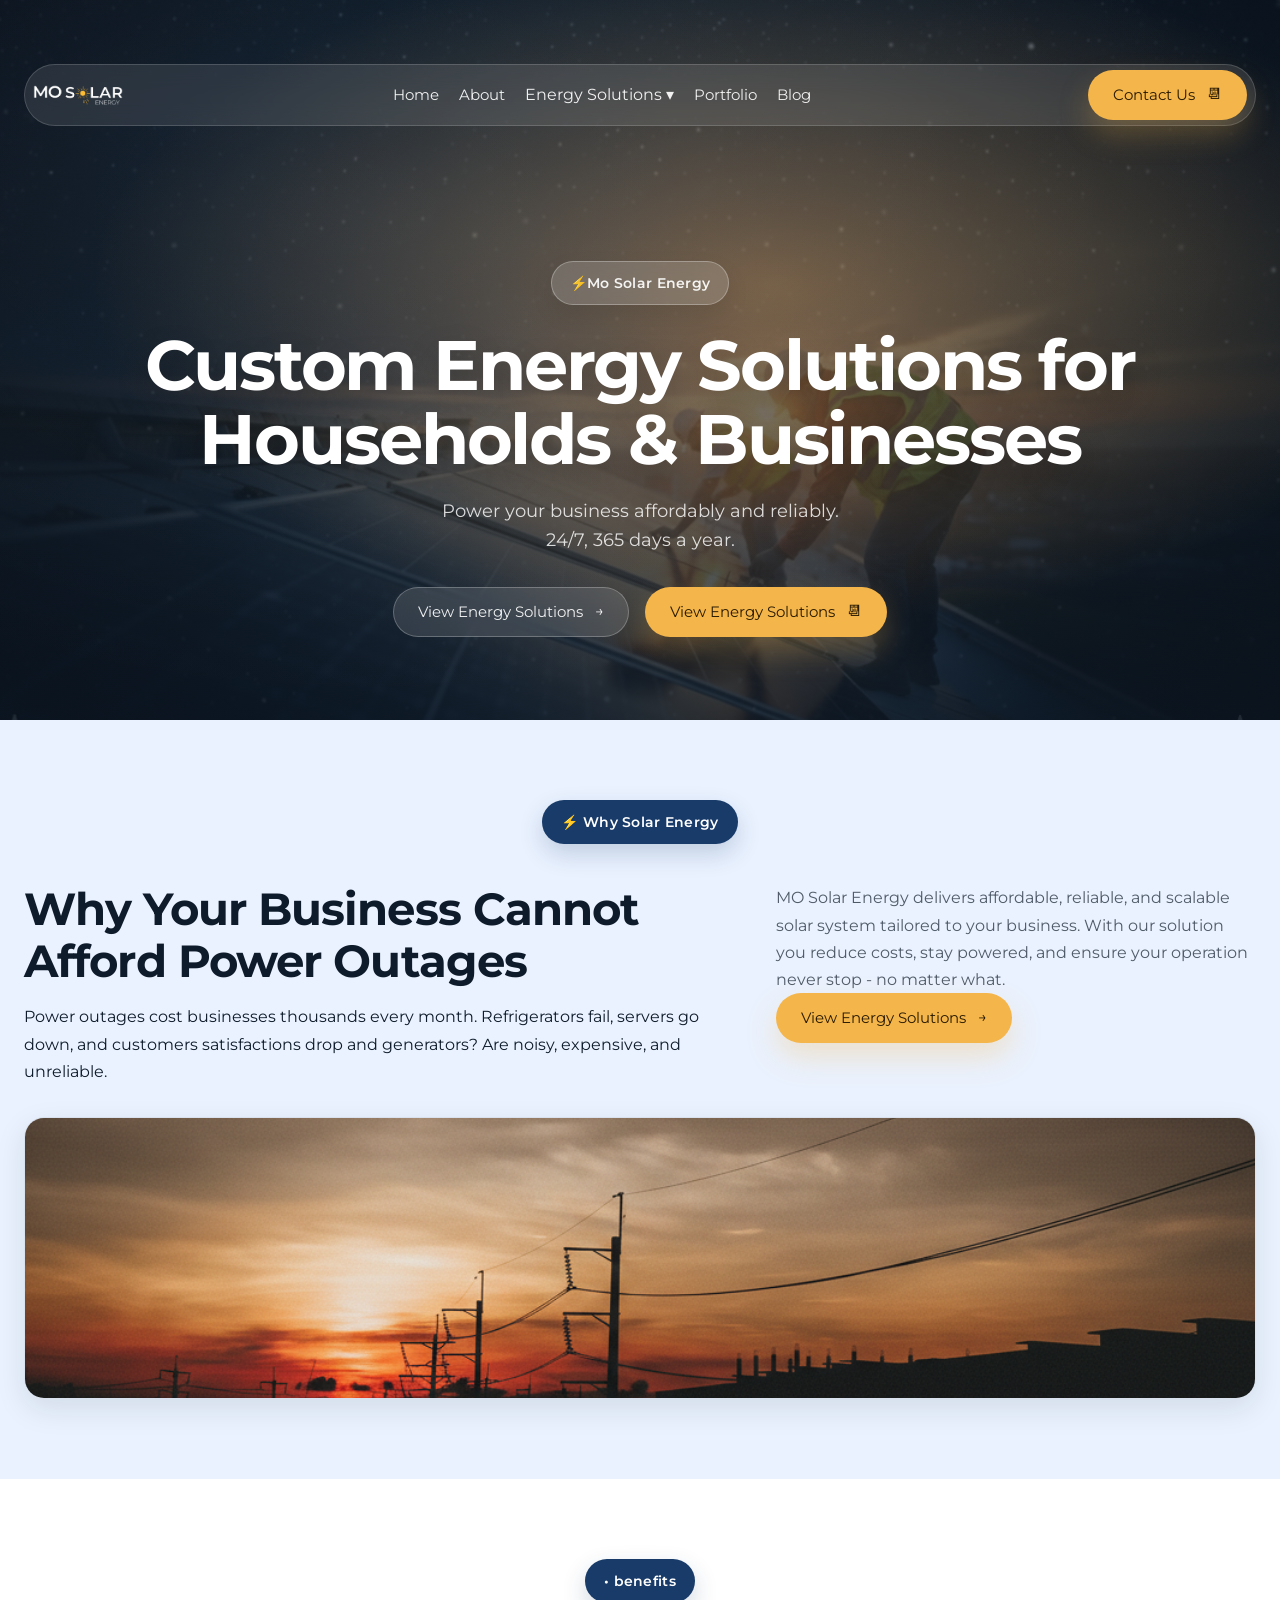
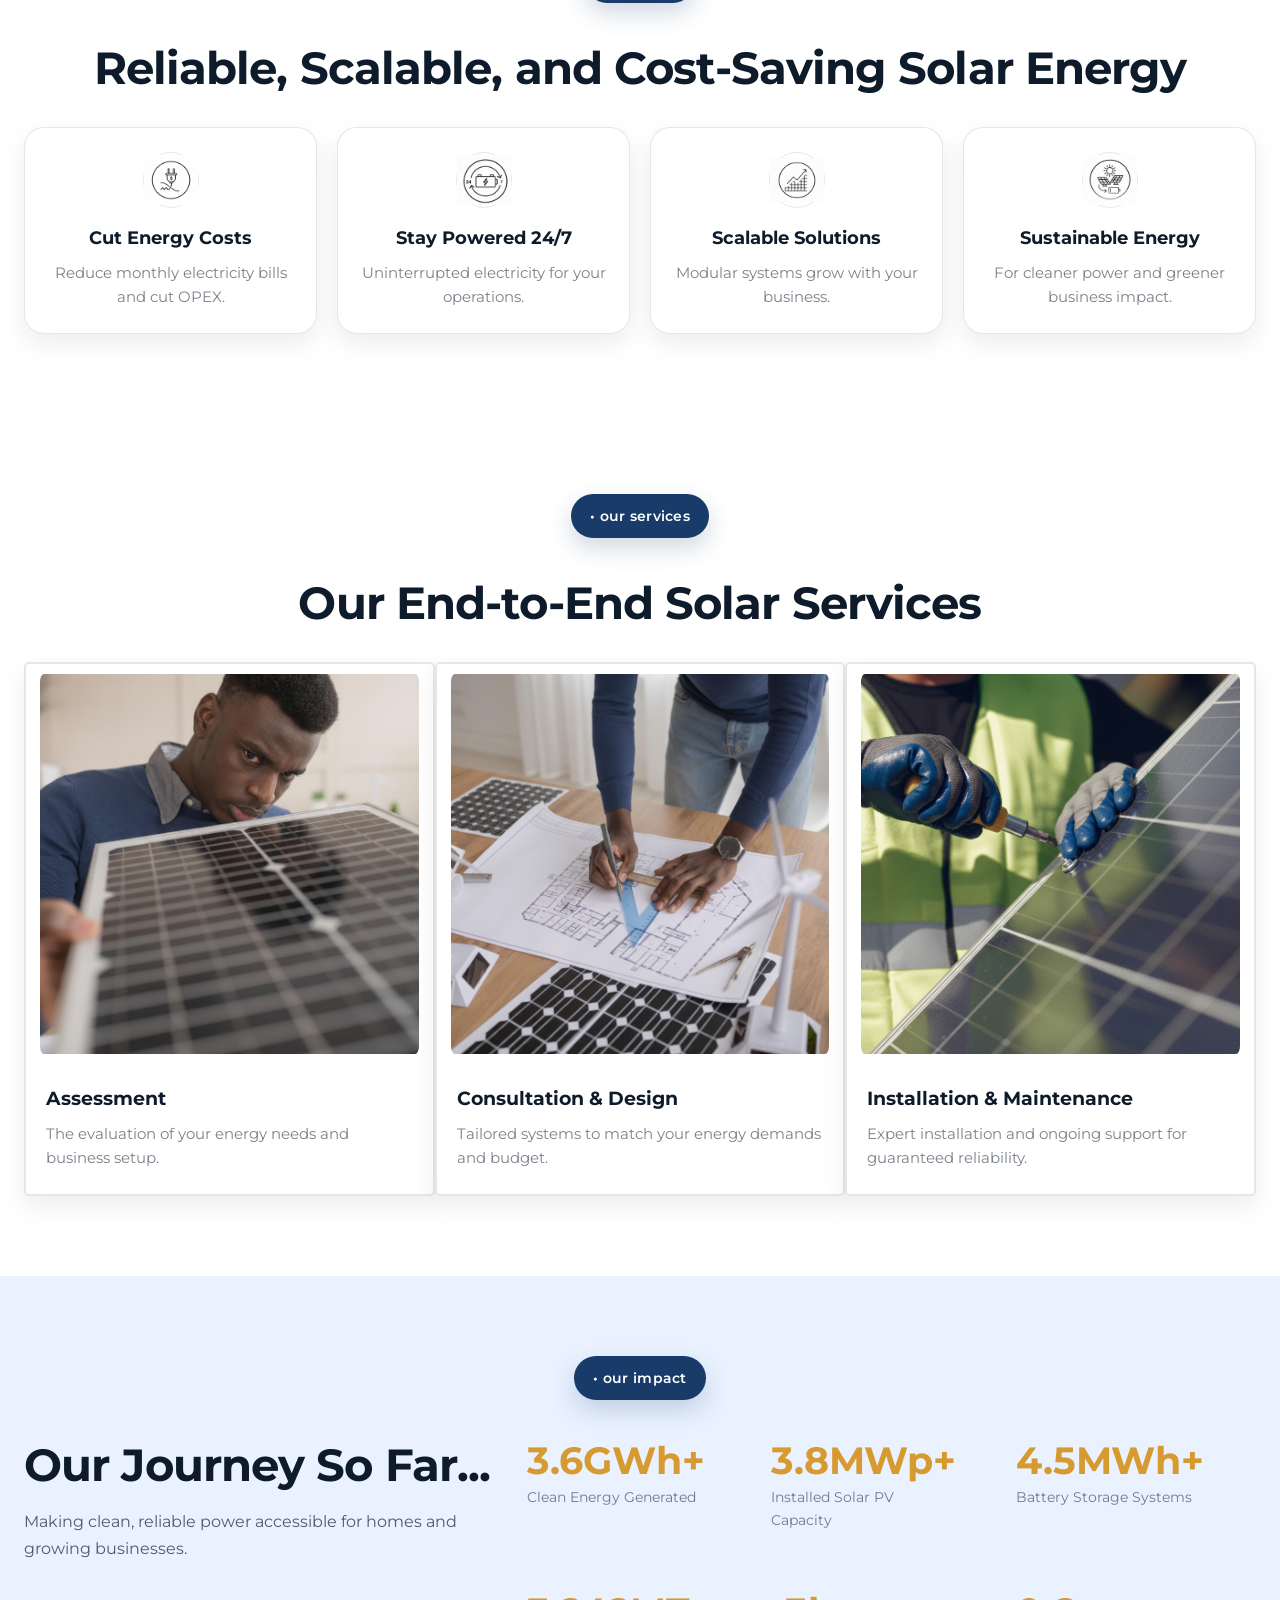
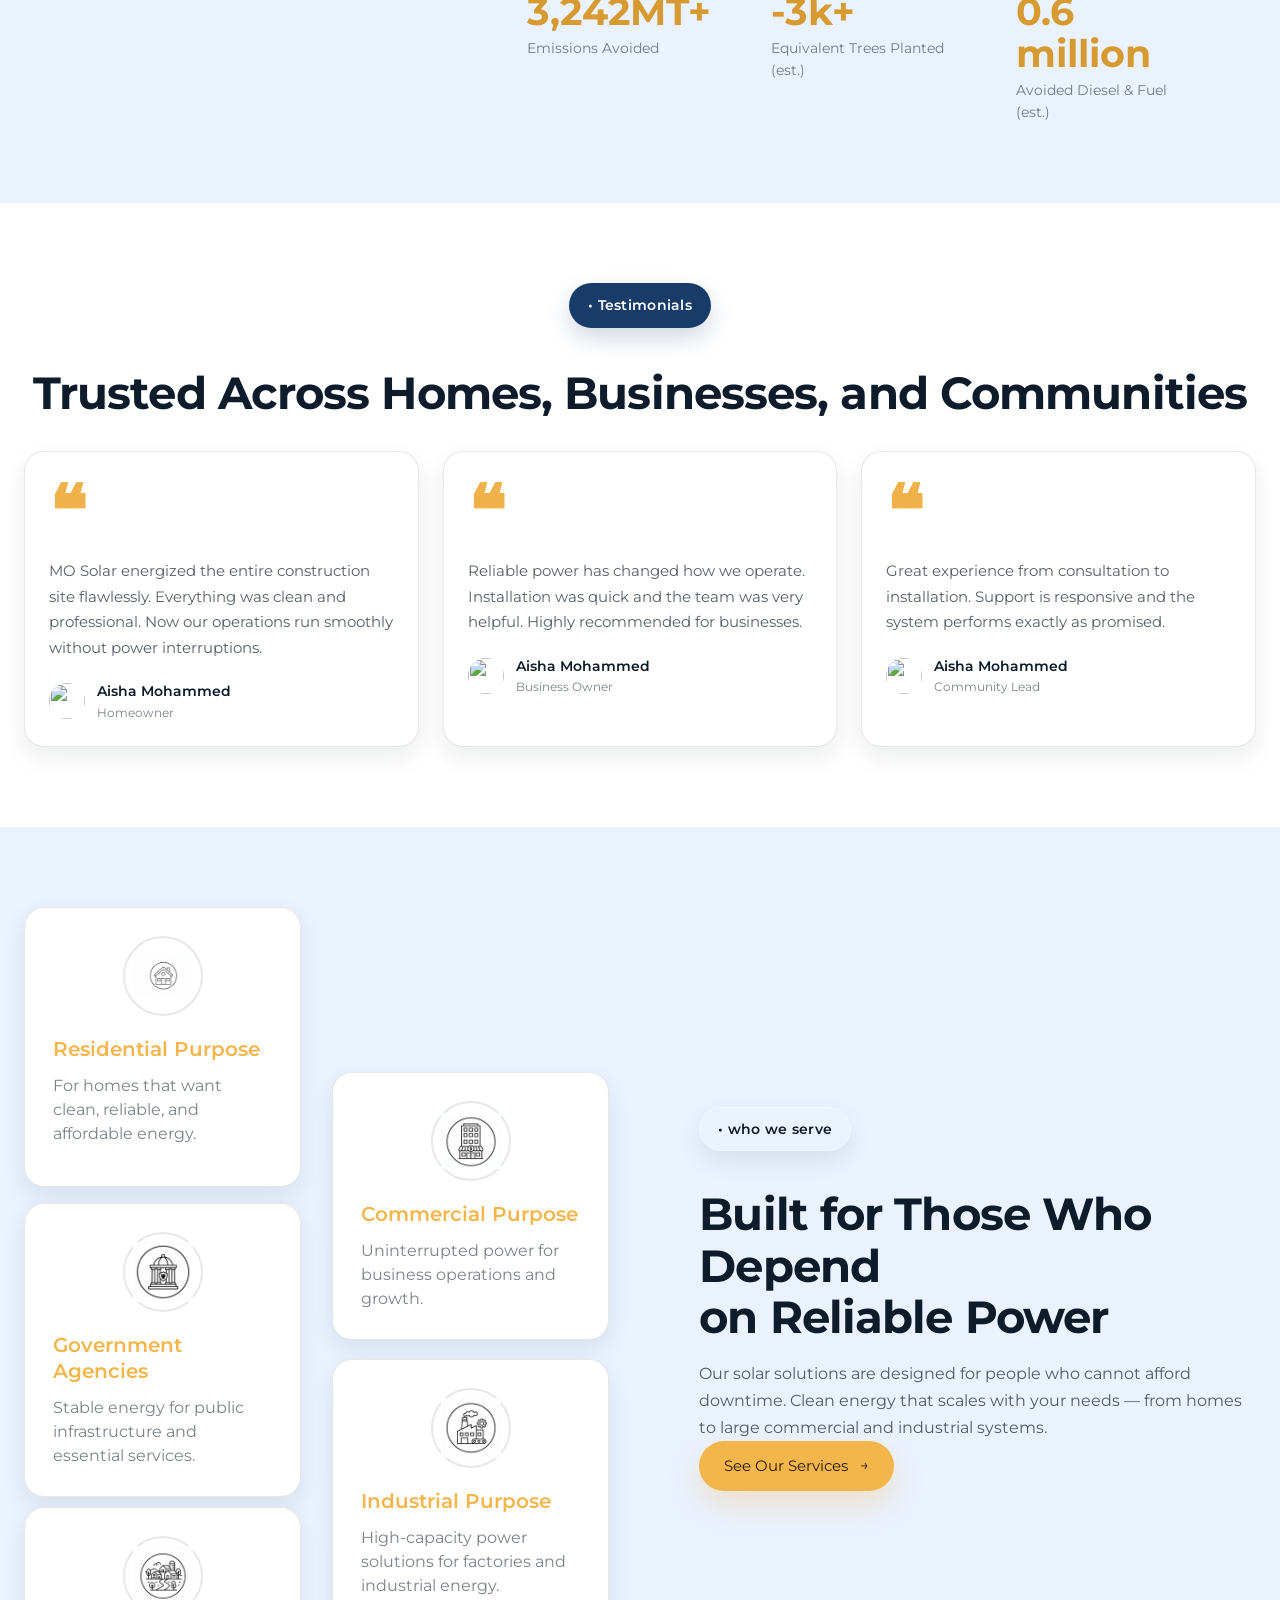
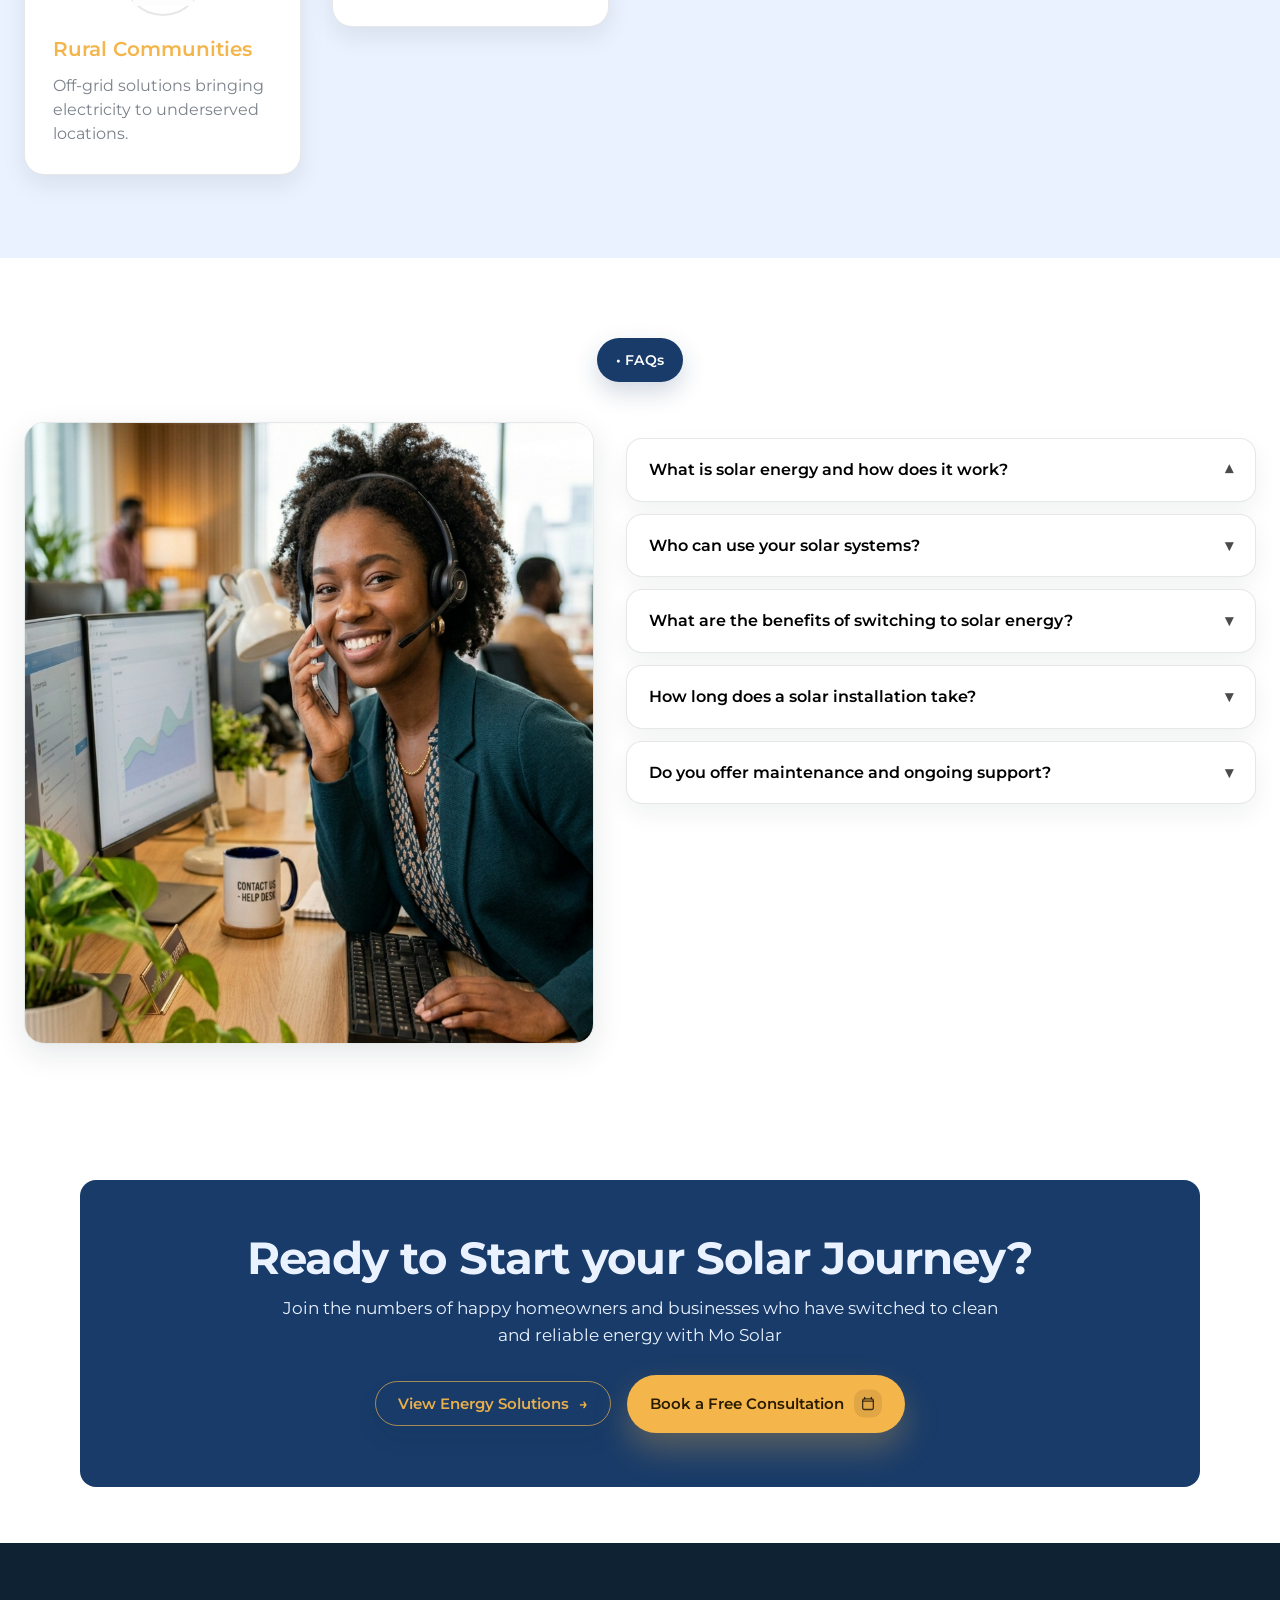
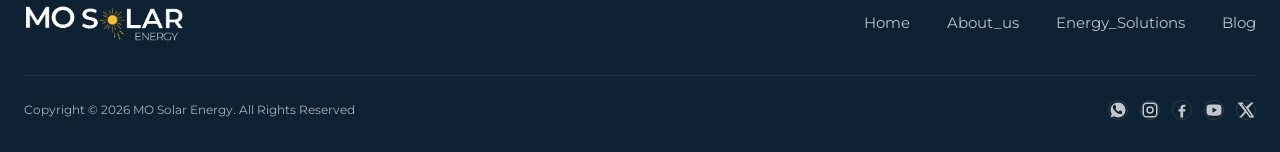
==== commit 192ad48b: "Updated the design, and ready for deployment" ====
--- a/index.html
+++ b/index.html
@@ -29,17 +29,18 @@
 
       <div class="nav__links" data-nav-links>
         <a class="nav__link" href="#top">Home</a>
-        <a class="nav__link" href="#about">About Us</a>
+        <a class="nav__link" href="about.html">About</a>
         <div class="nav__dropdown">
           <button class="nav__link nav__link--btn" type="button" aria-haspopup="true" aria-expanded="false">
             Energy Solutions <span class="chev">▾</span>
           </button>
           <div class="nav__menu" role="menu" aria-label="Energy Solutions menu">
-            <a href="#services" role="menuitem">Our Services</a>
-            <a href="#purpose" role="menuitem">Use Cases</a>
+            <a href="product.html#prode" role="menuitem">Products</a>
+            <a href="product.html#serve" role="menuitem">Services</a>
             <a href="#faq" role="menuitem">FAQ</a>
           </div>
         </div>
+        <a class="nav__link" href="portfolio.html">Portfolio</a>
         <a class="nav__link" href="#blog">Blog</a>
 
       </div>
@@ -231,6 +232,9 @@
   <!-- TESTIMONIALS -->
   <section class="section" id="testimonials">
     <div class="container reveal">
+      
+      <span class="pill pill--dark pill--center">• Testimonials</span>
+
       <h2 class="h2 h2--center">Trusted Across Homes, Businesses, and Communities</h2>
 
       <div class="test-grid" data-stagger>
@@ -334,19 +338,15 @@
   <!-- FAQ / CONTACT -->
   <section class="section" id="faq">
     <div class="container reveal">
-      <span class="pill pill--dark pill--center">• FAQ</span>
+      <span class="pill pill--dark pill--center">• FAQs</span>
+      <h2 class="faq__title">Frequently Asked Questions</h2>
 
       <div class="faq">
         <div class="faq__media">
-          <img src="assets/faq.jpg" alt="Person speaking on a phone" />
+          <img src="IMG_S/Images/faq img.png" alt="Person speaking on a phone" />
         </div>
 
         <div class="faq__content">
-          <h2 class="h2">Questions? Speak To Our Experts</h2>
-          <p class="p p--muted">Get clear guidance and a tailored plan that fits your energy needs and budget.</p>
-
-          <a class="btn btn--pill btn--primary" href="#contact">Get FREE Consultation <span class="arrow">→</span></a>
-
           <div class="accordion" data-accordion>
             <button class="acc__item is-open" type="button" aria-expanded="true">
               <span>What is solar energy and how does it work?</span>
@@ -411,7 +411,7 @@
         <span class="cta-btn__icon" aria-hidden="true">→</span>
       </a>
 
-      <a class="cta-btn cta-btn--solid" href="#contact">
+      <a class="cta-btn cta-btn--solid" href="contact us.html">
         <span>Book a Free Consultation</span>
         <span class="cta-btn__icon cta-btn__icon--square" aria-hidden="true">
           <!-- calendar icon -->
--- a/style.css
+++ b/style.css
@@ -34,14 +34,15 @@
 
 
 *{box-sizing:border-box}
+html{scroll-behavior:smooth}
 html,body{height:100%}
 body{
   margin:0;
   font-family: 'Montserrat', sans-serif;
   color: var(--ink);
   background: var(--bg);
-  line-height: 1.4;
-  font-size: 16px; /* Increased base font size */
+  line-height: 1.6;
+  font-size: 16px;
 }
 
 img{max-width:100%; display:block}
@@ -58,15 +59,15 @@
 .band--soft{ background: var(--soft); }
 
 .h2{
-  font-size: clamp(36px, 3vw, 42px);
+  font-size: clamp(32px, 3.5vw, 48px);
   margin: 0 0 16px;
   letter-spacing: -0.02em;
-  line-height: 1.2;
-  font-weight: 600;
+  line-height: 1.15;
+  font-weight: 700;
 }
 .h2--center{ text-align:center; }
 
-.p{ margin: 0; color: var(--ink); font-size: 16px; line-height: 1.5; }
+.p{ margin: 0; color: var(--ink); font-size: 16px; line-height: 1.7; }
 .p--muted{ color: var(--muted); }
 
 .pill{
@@ -87,10 +88,10 @@
   backdrop-filter: blur(10px);
 }
 .pill--dark{
-  background: #ffffff;
-  color: rgba(14,27,42,.75);
-  border-color: rgba(14,27,42,.10);
-  box-shadow: 0 10px 24px rgba(14,27,42,.10);
+  background: #183B69;
+  color: #ffffff;
+  border-color: transparent;
+  box-shadow: 0 10px 24px rgba(24,59,105,.20);
 }
 .pill--center{ 
   display: block;
@@ -109,7 +110,7 @@
   align-items:center;
   justify-content:center;
   gap:12px;
-  padding: 8px 18px;
+  padding: 12px 24px;
   border-radius: 999px;
   border: 1px solid transparent;
   cursor:pointer;
@@ -164,19 +165,20 @@
   pointer-events:none;
 }
 .nav{
-  position: relative;
-  z-index: 2;
-  display:flex;
-  align-items:center;
-  justify-content:space-between;
-  gap: 20px;
-  padding: 0px 5px;
-  border-radius: 999px;
-  background: rgba(255,255,255,.10);
-  border: 1px solid rgba(255,255,255,.16);
-  backdrop-filter: blur(10px);
-  margin-top: 40px;
-  margin-bottom: 55px;
+position:relative;
+z-index:1000;
+display:flex;
+align-items:center;
+justify-content:space-between;
+gap:20px;
+padding:0 8px;
+border-radius:999px;
+background:rgba(255,255,255,.10);
+border:1px solid rgba(255,255,255,.16);
+backdrop-filter:blur(12px);
+margin-top:40px;
+margin-bottom:55px;
+min-height:62px;
 }
 .brand{
   display:flex;
@@ -192,71 +194,111 @@
   width: 90px; 
   height: 40px;
   object-fit: contain;
+  display:block;
 }
 
 .nav__toggle{
-  display:none;
-  width: 48px; height: 58px;
-  border-radius: 12px;
-  background: rgba(255,255,255,.10);
-  border: 1px solid rgba(255,255,255,.16);
-  backdrop-filter: blur(10px);
-  cursor:pointer;
-  padding: 12px;
-}
+display:none;
+width:42px;
+height:42px;
+border:none;
+background:none;
+cursor:pointer;
+padding:0;
+position:relative;
+}
+
 .nav__toggle span{
-  display:block;
-  height:2px;
-  background: rgba(255,255,255,.92);
-  border-radius: 999px;
-  margin: 6px 0;
-  transition: transform .2s ease, opacity .2s ease;
+display:block;
+width:26px;
+height:2px;
+margin:6px auto;
+background:#fff;
+border-radius:10px;
+transition:.35s ease;
+}
+
+/* active icon animation */
+
+.nav__toggle.active span:nth-child(1){
+transform:translateY(8px) rotate(45deg);
+}
+
+.nav__toggle.active span:nth-child(2){
+opacity:0;
+}
+
+.nav__toggle.active span:nth-child(3){
+transform:translateY(-8px) rotate(-45deg);
 }
 
 .nav__links{
-  display:flex;
-  align-items:center;
-  gap: 20px;
-  padding: 12px 20px;
-  border-radius: 999px;
-}
+display:flex;
+align-items:center;
+gap:20px;
+padding:12px 18px;
+border-radius:999px;
+}
+
 .nav__link{
-  font-size: 14px;
-  color: rgba(255,255,255,.90);
-  opacity:.92;
-  transition: opacity .2s ease, transform .2s ease;
-}
-.nav__link:hover{ opacity:1; transform: translateY(-1px); }
-.nav__cta{ margin-left: 8px; }
-
-.nav__dropdown{ position:relative; }
+font-size:15px;
+color:rgba(255,255,255,.92);
+transition:.3s;
+}
+
+.nav__link:hover{
+opacity:1;
+transform:translateY(-1px);
+}
+
+.nav__cta{
+margin-left:8px;
+}
+
+/* dropdown */
+
+.nav__dropdown{
+position:relative;
+}
+
 .nav__link--btn{
-  background: transparent;
-  border: 0;
-  padding: 0;
-}
+background:none;
+border:none;
+cursor:pointer;
+padding:0;
+font:inherit;
+color:rgba(255,255,255,.92);
+}
+
 .nav__menu{
-  position:absolute;
-  top: calc(70% + 1px);
-  left: 0;
-  min-width: 200px;
-  background: rgba(10,18,28,.75);
-  border: 1px solid rgba(255,255,255,.18);
-  border-radius: 16px;
-  padding: 10px;
-  box-shadow: 0 18px 40px rgba(0,0,0,.22);
-  backdrop-filter: blur(12px);
-  display:none;
-}
+position:absolute;
+top:calc(100% + 10px);
+left:0;
+min-width:220px;
+padding:10px;
+border-radius:16px;
+background:rgba(8,16,26,.92);
+border:1px solid rgba(255,255,255,.10);
+backdrop-filter:blur(14px);
+display:none;
+box-shadow:0 20px 35px rgba(0,0,0,.22);
+}
+
 .nav__menu a{
-  display:block;
-  padding: 12px 12px;
-  border-radius: 12px;
-  font-size: 14px;
-  color: rgba(255,255,255,.92);
-}
-.nav__menu a:hover{ background: rgba(255,255,255,.10); }
-.nav__dropdown:hover .nav__menu{ display:block; }
+display:block;
+padding:12px 14px;
+border-radius:12px;
+font-size:14px;
+color:#fff;
+}
+
+.nav__menu a:hover{
+background:rgba(255,255,255,.08);
+}
+
+.nav__dropdown:hover .nav__menu{
+display:block;
+}
 
 .hero__content{
   position: relative;
@@ -265,18 +307,18 @@
   text-align:center;
 }
 .hero__title{
-  margin: 24px 0 16px;
-  font-size: clamp(32px, 4.5vw, 56px);
-  line-height: 1.1;
+  margin: 24px 0 20px;
+  font-size: clamp(40px, 5.5vw, 72px);
+  line-height: 1.05;
   letter-spacing: -0.03em;
   text-shadow: 0 14px 30px rgba(0,0,0,.25);
 }
 .hero__subtitle{
   margin: 0 auto;
-  max-width: 600px;
-  font-size: 16px;
+  max-width: 640px;
+  font-size: 18px;
   color: rgba(255,255,255,.82);
-  line-height: 1.5;
+  line-height: 1.6;
 }
 .hero__actions{
   margin-top: 32px;
@@ -331,8 +373,8 @@
   display:grid; place-items:center;
   background: rgba(255,255,255,.75);
 }
-.feature-card h3{ margin: 0 0 8px; font-size: 18px; font-weight: 600; }
-.feature-card p{ margin: 0; font-size: 14px; color: var(--muted2); line-height: 1.4; }
+.feature-card h3{ margin: 0 0 8px; font-size: 18px; font-weight: 700; }
+.feature-card p{ margin: 0; font-size: 15px; color: var(--muted2); line-height: 1.6; }
 .feature-card:hover{ transform: translateY(-4px); box-shadow: var(--shadow2); }
 
 .service-grid{
@@ -365,14 +407,14 @@
 }
 .service-card h3{
   margin: 20px 20px 8px;
-  font-size: 18px;
-  font-weight: 600;
+  font-size: 19px;
+  font-weight: 700;
 }
 .service-card p{
   margin: 0 20px 24px;
-  font-size: 14px;
+  font-size: 15px;
   color: var(--muted2);
-  line-height: 1.4;
+  line-height: 1.6;
 }
 .service-card:hover{ transform: translateY(-4px); box-shadow: var(--shadow2); }
 
@@ -401,10 +443,10 @@
   transform: translateY(0);
 }
 .stat__value{
-  font-weight: 600;
+  font-weight: 700;
   color: #d79a31;
-  font-size: 30px;
-  line-height: 1.2;
+  font-size: 38px;
+  line-height: 1.1;
   margin-bottom: 4px;
 }
 .stat__label{
@@ -441,11 +483,11 @@
   line-height: 1;
   margin-bottom: 12px;
 }
-.quote-card p{ 
-  margin: 0 0 20px; 
-  font-size: 15px; 
-  color: var(--muted); 
-  line-height: 1.5;
+.quote-card p{
+  margin: 0 0 20px;
+  font-size: 15px;
+  color: var(--muted);
+  line-height: 1.7;
 }
 .quote-card__who{
   display:flex;
@@ -628,32 +670,86 @@
 }
 
 /* Mobile responsiveness */
-@media (max-width: 768px) {
+@media (max-width: 820px) {
   .purpose {
-    grid-template-columns: 1fr;
-    gap: 30px;
-  }
-  
-  .purpose__left {
     display: flex;
     flex-direction: column;
-    gap: 16px;
-  }
-  
+    gap: 28px;
+  }
+
+  .purpose__right {
+    order: 1;
+    margin-top: 0;
+    text-align: center;
+  }
+
+  .purpose__right .pill {
+    display: inline-block;
+    margin-bottom: 18px;
+  }
+
+  .purpose__right .h2 {
+    font-size: clamp(22px, 5.5vw, 30px);
+    margin-bottom: 14px;
+  }
+
+  .purpose__right .p {
+    font-size: 15px;
+    max-width: 420px;
+    margin: 0 auto 22px;
+  }
+
+  .purpose__right .btn {
+    width: 100%;
+    max-width: 340px;
+    justify-content: center;
+  }
+
+  .purpose__left {
+    order: 2;
+    display: flex;
+    flex-direction: column;
+    gap: 14px;
+  }
+
   .purpose-card {
+    width: 100% !important;
     min-height: auto !important;
     transform: none !important;
     margin: 0 !important;
-    padding: 24px;
-  }
-  
-  .purpose__right {
+    padding: 28px 20px;
+    text-align: center;
+  }
+
+  .purpose-card__icon {
+    margin: 0 auto 18px;
+  }
+
+  .purpose-card h3 {
+    font-size: 18px;
+  }
+
+  .purpose-card p {
+    font-size: 15px;
+    -webkit-line-clamp: unset;
+    line-clamp: unset;
+  }
+
+  .purpose-card:nth-child(1),
+  .purpose-card:nth-child(2),
+  .purpose-card:nth-child(3),
+  .purpose-card:nth-child(4),
+  .purpose-card:nth-child(5) {
+    grid-column: auto;
+    grid-row: auto;
     margin-top: 0;
   }
 }
 
 
 
+
+.faq__title{ display: none; }
 
 .faq{
   margin-top: 24px;
@@ -668,7 +764,7 @@
   border: 1px solid rgba(14,27,42,.10);
   box-shadow: var(--shadow);
 }
-.faq__media img{ width:100%; height: 420px; object-fit: cover; }
+.faq__media img{ width:100%; height: 620px; object-fit: cover; }
 .faq__content .btn{ margin: 16px 0 24px; }
 
 .accordion{ margin-top: 16px; }
@@ -678,7 +774,7 @@
   justify-content:space-between;
   align-items:center;
   gap: 12px;
-  padding: 16px 20px;
+  padding: 18px 22px;
   border-radius: var(--r-md);
   border: 1px solid rgba(14,27,42,.10);
   background: #fff;
@@ -688,7 +784,7 @@
   text-align:left;
   margin-bottom: 12px;
   font-size: 16px;
-  font-weight: 500;
+  font-weight: 600;
 }
 .acc__item:hover{ transform: translateY(-2px); box-shadow: 0 14px 30px rgba(14,27,42,.10); }
 .acc__chev{ 
@@ -700,10 +796,10 @@
   max-height: 0;
   overflow: hidden;
   opacity: 0;
-  padding: 0 20px;
+  padding: 0 22px;
   color: var(--muted);
   font-size: 15px;
-  line-height: 1.5;
+  line-height: 1.7;
   transition: max-height 0.4s cubic-bezier(0.2, 0.8, 0.2, 1), 
               opacity 0.3s cubic-bezier(0.2, 0.8, 0.2, 1),
               padding 0.3s cubic-bezier(0.2, 0.8, 0.2, 1);
@@ -732,8 +828,8 @@
   gap: 12px;
 }
 .footer__logo img {
-  width: 25%;
-  height: 25%;
+  width: 160px;
+  height: auto;
   object-fit: contain;
 }
 .footer__text{
@@ -798,7 +894,7 @@
 @media (max-width: 1024px){
   .feature-grid{ grid-template-columns: repeat(2, 1fr); }
   .stats{ grid-template-columns: 1fr; }
-  .stats__grid{ grid-template-columns: repeat(2, 1fr); }
+  .stats__grid{ grid-template-columns: repeat(1, 1fr); }
   .purpose{ grid-template-columns: 1fr; }
   .purpose__left{ 
     grid-template-columns: 1fr 1fr;
@@ -821,41 +917,111 @@
   .faq__media img{ height: 360px; }
 }
 
-@media (max-width: 820px){
-  .nav__toggle{ display:block; }
-  .nav__links{
-    position: absolute;
-    top: calc(100% + 12px);
-    right: 0;
-    width: min(420px, calc(100vw - 48px));
-    flex-direction: column;
-    align-items: stretch;
-    gap: 12px;
-    padding: 20px;
-    border-radius: 20px;
-    background: rgba(10,18,28,.85);
-    border: 1px solid rgba(255,255,255,.16);
-    box-shadow: 0 18px 40px rgba(0,0,0,.25);
-    display:none;
-    backdrop-filter: blur(20px);
-  }
-  .nav__links.is-open{ display:flex; }
-  .nav__link{ font-size: 15px; padding: 10px 12px; }
-  .nav__cta{ width: 100%; justify-content:center; }
-  .nav__dropdown:hover .nav__menu{ display:none; }
-  .nav__menu{
-    position: static;
-    display:block;
-    background: rgba(255,255,255,.08);
-    border-color: rgba(255,255,255,.14);
-    margin-top: 8px;
-  }
+@media (max-width:820px){
+
+/* nav container */
+.nav{
+padding:0 14px;
+min-height:64px;
+border-radius:18px;
+margin-top:24px;
+margin-bottom:34px;
+}
+
+/* only logo + hamburger */
+.nav__cta{
+display:none;
+}
+
+.nav__toggle{
+display:block;
+}
+
+/* mobile menu */
+.nav__links{
+position:absolute;
+top:calc(100% + 14px);
+left:0;
+right:0;
+width:100%;
+display:flex;
+flex-direction:column;
+align-items:stretch;
+gap:10px;
+padding:16px;
+border-radius:20px;
+background:rgba(8,16,26,.94);
+border:1px solid rgba(255,255,255,.10);
+backdrop-filter:blur(18px);
+box-shadow:0 20px 45px rgba(0,0,0,.28);
+
+/* smooth hidden state */
+opacity:0;
+visibility:hidden;
+transform:translateY(-12px) scale(.97);
+pointer-events:none;
+transition:
+opacity .35s ease,
+transform .35s ease,
+visibility .35s ease;
+}
+
+/* open */
+.nav__links.is-open{
+opacity:1;
+visibility:visible;
+transform:translateY(0) scale(1);
+pointer-events:auto;
+}
+
+/* links */
+.nav__link,
+.nav__link--btn{
+width:100%;
+text-align:left;
+padding:14px 14px;
+font-size:15px;
+border-radius:14px;
+}
+
+.nav__link:hover,
+.nav__link--btn:hover{
+background:rgba(255,255,255,.06);
+transform:none;
+}
+
+/* dropdown */
+.nav__dropdown:hover .nav__menu{
+display:none;
+}
+
+.nav__menu{
+position:static;
+display:none;
+margin-top:8px;
+padding:8px;
+background:rgba(255,255,255,.05);
+border:1px solid rgba(255,255,255,.08);
+box-shadow:none;
+}
+
+.nav__dropdown.open .nav__menu{
+display:block;
+animation:fadeMenu .35s ease;
+}
+
+.nav__menu a{
+padding:12px;
+font-size:14px;
+}
 
   .two-col{ grid-template-columns: 1fr; }
   .service-grid{ grid-template-columns: 1fr; }
   .test-grid{ grid-template-columns: 1fr; }
   .purpose__left{ grid-template-columns: 1fr; }
-  .stats__grid{ grid-template-columns: 1fr; }
+  .stats__grid{ grid-template-columns: repeat(2, 1fr); }
+  .stat__value{ font-size: 28px; }
+  .stat__label{ font-size: 13px; }
   
   .purpose-card:nth-child(1),
   .purpose-card:nth-child(2),
@@ -867,6 +1033,18 @@
   }
 }
 
+/* animation */
+@keyframes fadeMenu{
+from{
+opacity:0;
+transform:translateY(-8px);
+}
+to{
+opacity:1;
+transform:translateY(0);
+}
+}
+
 @media (max-width: 480px){
   .container{ width: calc(100% - 32px); }
   .hero{ min-height: 780px; }
@@ -875,10 +1053,17 @@
   .btn{ width: 100%; padding: 16px 20px; }
   .hero__actions .btn{ width: auto; }
   .wide-image img{ height: 220px; }
-  .footer__row{ flex-direction: column; align-items:flex-start; }
-  .footer__bottom{ flex-direction: column; align-items:flex-start; }
+  .footer__row{ flex-direction: column; align-items:center; }
+  .footer__links{ flex-wrap: wrap; justify-content: center; gap: 10px 18px; }
+  .footer__bottom{ flex-direction: column; align-items:center; text-align:center; gap:14px; }
+  .footer__social{ justify-content: center; }
   .feature-grid{ grid-template-columns: 1fr; }
   .pill{padding: 8px 16px;}
+  .hero__title { font-size: 36px; }
+  .hero__subtitle { font-size: 16px; }
+  .h2 { font-size: 28px; }
+  .p { font-size: 15px; }
+  body { font-size: 15px; }
 }
 
 /* Reduce motion */
@@ -914,27 +1099,27 @@
 .cta-band__inner{
   width: min(1120px, calc(100% - 48px));
   margin: 0 auto;
-  background: var(--cta-bg);
+  background: #183B69;
   border-radius: 16px;
   padding: 54px 28px;
   text-align: center;
 }
 
 .cta-band__title{
-  margin: 0 0 10px;
-  font-size: clamp(26px, 3.2vw, 44px);
+  margin: 0 0 12px;
+  font-size: clamp(28px, 3.5vw, 46px);
   line-height: 1.08;
   letter-spacing: -0.02em;
-  color: var(--cta-ink);
+  color: var(--cta-bg);
   font-weight: 700;
 }
 
 .cta-band__subtitle{
   margin: 0 auto;
   max-width: 760px;
-  color: var(--cta-muted);
-  font-size: 14px;
-  line-height: 1.5;
+  color: var(--cta-bg);
+  font-size: 17px;
+  line-height: 1.6;
 }
 
 .cta-band__actions{
@@ -950,12 +1135,12 @@
   display: inline-flex;
   align-items: center;
   gap: 10px;
-  padding: 12px 18px;
+  padding: 14px 22px;
   border-radius: 999px;
   border: 1px solid transparent;
   text-decoration: none;
   font-weight: 600;
-  font-size: 13px;
+  font-size: 15px;
   line-height: 1;
   transition: transform .25s var(--ease-smooth),
               box-shadow .25s var(--ease-smooth),
@@ -1157,21 +1342,21 @@
   display: inline-flex;
   align-items: center;
   justify-content: center;
-  padding: 8px 16px; /* Slightly larger */
+  padding: 8px 16px;
   border-radius: 999px;
-  font-size: 13px; /* Increased from 12px */
+  font-size: 13px;
   font-weight: 600;
-  color: rgba(15,28,43,.70);
-  background: #ffffff;
-  border: 1px solid rgba(15,28,43,.10);
-  box-shadow: 0 10px 24px rgba(15,28,43,.08);
+  color: #ffffff;
+  background: #183B69;
+  border: 1px solid transparent;
+  box-shadow: none;
 }
 
 /* Headline */
 .about-storyX__title {
-  margin: 20px 0 16px; /* Adjusted spacing */
-  font-size: 42px; /* Increased from 36px for larger container */
-  font-weight: 600;
+  margin: 20px 0 20px;
+  font-size: clamp(34px, 3.5vw, 52px);
+  font-weight: 700;
   letter-spacing: -0.03em;
   line-height: 1.1;
   color: #0f1c2b;
@@ -1180,8 +1365,8 @@
 /* Paragraphs */
 .about-storyX__para {
   margin: 0;
-  font-size: 15px; /* Increased from 14px */
-  line-height: 1.6; /* Improved readability */
+  font-size: 16px;
+  line-height: 1.7;
   color: rgba(15,28,43,.75);
   max-width: 560px;
 }
@@ -1245,19 +1430,19 @@
 
 
 .about-storyX__vmTitle {
-  margin: 0 0 10px; /* Increased bottom margin */
-  font-size: 18px; /* Increased from 16px */
-  font-weight: 700; /* Bolder */
+  margin: 0 0 10px;
+  font-size: 18px;
+  font-weight: 700;
   color: #0f1c2b;
   letter-spacing: -0.02em;
 }
 
 .about-storyX__vmText {
   margin: 0;
-  font-size: 14px; /* Increased from 13px */
-  line-height: 1.55;
+  font-size: 15px;
+  line-height: 1.65;
   color: rgba(15,28,43,.75);
-  max-width: 280px; /* Slightly wider */
+  max-width: 280px;
 }
 
 /* Add a subtle indicator for vision to match mission's divider */
@@ -1272,7 +1457,7 @@
    ========================================= */
 @media (max-width: 1100px) {
   .about-storyX__title {
-    font-size: 38px;
+    font-size: 42px;
   }
   
   .about-storyX__media {
@@ -1325,11 +1510,71 @@
   }
 }
 
+@media (max-width: 820px) {
+  /* content first, image below */
+  .about-storyX__grid {
+    display: flex;
+    flex-direction: column;
+    gap: 32px;
+  }
+
+  .about-storyX__content {
+    order: 1;
+  }
+
+  .about-storyX__media {
+    order: 2;
+    min-height: 280px;
+    max-height: none;
+    overflow: hidden;
+    border-radius: 20px;
+    width: 100%;
+  }
+
+  /* center pill and make it dark navy */
+  .about-storyX__pillWrap {
+    justify-content: center;
+  }
+
+  .about-storyX__pill {
+    background: #183B69;
+    color: #ffffff;
+    border-color: transparent;
+    box-shadow: none;
+  }
+
+  /* center heading and body */
+  .about-storyX__title {
+    font-size: 28px;
+    text-align: center;
+  }
+
+  .about-storyX__para {
+    text-align: center;
+    max-width: 100%;
+  }
+
+  /* keep vision/mission side by side */
+  .about-storyX__vm {
+    grid-template-columns: 1fr 1fr;
+    gap: 18px;
+    margin-top: 24px;
+  }
+
+  /* badge stays inside image bottom-right */
+  .about-storyX__badge {
+    right: 16px;
+    bottom: 16px;
+    width: 150px;
+    padding: 14px 16px;
+  }
+}
+
 @media (max-width: 768px) {
   .about-storyX {
     padding: 60px 0;
   }
-  
+
   .about-storyX__title {
     font-size: 32px;
   }
@@ -1395,10 +1640,10 @@
   border-radius: 999px;
   font-size: 12px;
   font-weight: 600;
-  color: rgba(15,28,43,.70);
-  background: #ffffff;
-  border: 1px solid rgba(15,28,43,.10);
-  box-shadow: 0 10px 24px rgba(15,28,43,.08);
+  color: #ffffff;
+  background: #183B69;
+  border: 1px solid transparent;
+  box-shadow: none;
   margin-bottom: 14px;
 }
 
@@ -1570,10 +1815,10 @@
   border-radius: 999px;
   font-size: 12px;
   font-weight: 600;
-  color: rgba(15, 28, 43, 0.70);
-  background: #fff;
-  border: 1px solid rgba(15, 28, 43, 0.10);
-  box-shadow: 0 10px 24px rgba(15, 28, 43, 0.08);
+  color: #ffffff;
+  background: #183B69;
+  border: 1px solid transparent;
+  box-shadow: none;
 }
 
 .servicesX__left {
@@ -1778,10 +2023,10 @@
   border-radius: 999px;
   font-size: 12px;
   font-weight: 600;
-  color: rgba(15,28,43,.70);
-  background: #ffffff;
-  border: 1px solid rgba(15,28,43,.10);
-  box-shadow: 0 10px 24px rgba(15,28,43,.08);
+  color: #ffffff;
+  background: #183B69;
+  border: 1px solid transparent;
+  box-shadow: none;
   margin-bottom: 14px;
 }
 
@@ -1881,7 +2126,7 @@
     height: 280px;
   }
   .chooseX__imageWrap{
-    border-radius: 36px 14px 36px 14px;
+    border-radius: 46px 4px 46px 4px;
   }
 }
 
@@ -1913,10 +2158,10 @@
   border-radius: 999px;
   font-size: 12px;
   font-weight: 600;
-  color: rgba(15,28,43,.70);
-  background: #ffffff;
-  border: 1px solid rgba(15,28,43,.10);
-  box-shadow: 0 10px 24px rgba(15,28,43,.08);
+  color: #ffffff;
+  background: #183B69;
+  border: 1px solid transparent;
+  box-shadow: none;
   margin: 0 auto 14px;
   display: flex;
   width: fit-content;
@@ -2049,7 +2294,10 @@
     flex-direction: column;
     align-items: flex-start;
   }
-  .projectsX__btn{ width: 100%; justify-content: center; }
+  .projectsX__btn{ display: none; }
+  .projectsX__headRow h2 {
+    margin-left: 60px;
+  }
 }
 
 
@@ -2080,10 +2328,10 @@
   border-radius: 999px;
   font-size: 12px;
   font-weight: 600;
-  color: rgba(15,28,43,.70);
-  background: #ffffff;
-  border: 1px solid rgba(15,28,43,.10);
-  box-shadow: 0 10px 24px rgba(15,28,43,.08);
+  color: #ffffff;
+  background: #183B69;
+  border: 1px solid transparent;
+  box-shadow: none;
   margin-bottom: 14px;
 }
 
@@ -2218,10 +2466,10 @@
   justify-content: center;
   padding: 8px 14px;
   border-radius: 999px;
-  background: #fff;
-  color: #414b5d;
-  border: 1px solid rgba(36, 50, 72, 0.08);
-  box-shadow: var(--pscs-pill-shadow);
+  background: #183B69;
+  color: #ffffff;
+  border: 1px solid transparent;
+  box-shadow: none;
   font-size: 12px;
   font-weight: 600;
   line-height: 1;
@@ -2581,10 +2829,10 @@
   justify-content: center;
   padding: 8px 14px;
   border-radius: 999px;
-  background: #fff;
-  color: #414b5d;
-  border: 1px solid rgba(36, 50, 72, 0.08);
-  box-shadow: var(--phl-pill-shadow);
+  background: #183B69;
+  color: #ffffff;
+  border: 1px solid transparent;
+  box-shadow: none;
   font-size: 12px;
   font-weight: 600;
   line-height: 1;
@@ -2720,7 +2968,7 @@
   color: var(--phl-green-text);
   padding: 5px 10px;
   border-radius: 999px;
-  font-size: 11px;
+  font-size: 12px;
   font-weight: 700;
   line-height: 1;
 }
@@ -2802,6 +3050,181 @@
   }
 }
 
+
+
+/* =======================================================
+   HOW IT WORKS SECTION
+   ======================================================= */
+
+.hiw {
+  background: #ffffff;
+  padding: 90px 0;
+}
+
+.hiw__container {
+  width: min(1200px, calc(100% - 48px));
+  margin: 0 auto;
+}
+
+/* head */
+.hiw__head {
+  text-align: center;
+  margin-bottom: 64px;
+}
+
+.hiw__pill {
+  display: inline-flex;
+  align-items: center;
+  justify-content: center;
+  padding: 7px 16px;
+  border-radius: 999px;
+  font-size: 12px;
+  font-weight: 600;
+  background: #183B69;
+  color: #ffffff;
+  border: 1px solid transparent;
+  margin-bottom: 16px;
+}
+
+.hiw__title {
+  margin: 0 0 12px;
+  font-size: clamp(26px, 3vw, 40px);
+  font-weight: 700;
+  color: #0f1c2b;
+  letter-spacing: -0.02em;
+}
+
+.hiw__subtitle {
+  margin: 0;
+  font-size: 15px;
+  color: rgba(15,28,43,.60);
+}
+
+/* steps row */
+.hiw__steps {
+  display: flex;
+  align-items: flex-start;
+  justify-content: center;
+  position: relative;
+}
+
+/* horizontal timeline line — draws left-to-right on animation */
+.hiw__steps::before {
+  content: '';
+  position: absolute;
+  top: 66px; /* bottom edge of the 56px circles */
+  left: 0;
+  right: 0;
+  height: 1px;
+  background: #FBB43C;
+  z-index: 0;
+  transform: scaleX(0);
+  transform-origin: left center;
+  transition: transform 1s cubic-bezier(0.4, 0, 0.2, 1);
+}
+
+.hiw__steps.hiw--animate::before {
+  transform: scaleX(1);
+}
+
+/* connector divs hidden on desktop */
+.hiw__connector { display: none; }
+
+/* single step */
+.hiw__step {
+  flex: 1;
+  display: flex;
+  flex-direction: column;
+  align-items: center;
+  text-align: center;
+  padding: 0 16px;
+  position: relative;
+  z-index: 1;
+  opacity: 0;
+  transform: translateY(18px);
+  transition: opacity 0.5s ease, transform 0.5s ease;
+}
+
+.hiw__step.hiw--visible {
+  opacity: 1;
+  transform: translateY(0);
+}
+
+/* number circle — amber outline */
+.hiw__num {
+  width: 56px;
+  height: 56px;
+  border-radius: 50%;
+  border: 2px solid #f4b54b;
+  color: #f4b54b;
+  font-size: 15px;
+  font-weight: 700;
+  display: flex;
+  align-items: center;
+  justify-content: center;
+  margin-bottom: 20px;
+  background: #ffffff; /* white masks the line behind it */
+  flex-shrink: 0;
+}
+
+/* active step — filled amber with shadow */
+.hiw__num--active {
+  background: #f4b54b;
+  border-color: #f4b54b;
+  color: #ffffff;
+  box-shadow: 0 8px 24px rgba(244,181,75,.40);
+}
+
+.hiw__step-title {
+  margin: 0 0 8px;
+  font-size: 15px;
+  font-weight: 700;
+  color: #0f1c2b;
+}
+
+.hiw__step-text {
+  margin: 0;
+  font-size: 13px;
+  line-height: 1.65;
+  color: rgba(15,28,43,.62);
+}
+
+/* ── mobile ── */
+@media (max-width: 820px) {
+  .hiw { padding: 60px 0; }
+
+  .hiw__head { margin-bottom: 44px; }
+
+  /* hide horizontal pseudo-line on mobile */
+  .hiw__steps::before { display: none; }
+
+  .hiw__steps {
+    flex-direction: column;
+    align-items: stretch;
+    gap: 0;
+  }
+
+  .hiw__step {
+    flex-direction: column;
+    align-items: center;
+    text-align: center;
+    max-width: 100%;
+    padding: 24px 0 20px;
+  }
+
+  .hiw__num {
+    background: #ffffff;
+    margin-bottom: 14px;
+  }
+
+  /* horizontal divider between steps */
+  .hiw__connector {
+    display: block;
+    height: 2px;
+    width: 100%;
+    background: #FBB43C;
+  }
+}
 
 
 /* =======================================================
@@ -3077,7 +3500,7 @@
 color:#f3a000;
 padding:7px 11px;
 border-radius:999px;
-font-size:11px;
+font-size:12px;
 font-weight:700;
 line-height:1;
 box-shadow:0 8px 18px rgba(0,0,0,.08);
@@ -3096,18 +3519,18 @@
 }
 
 .ms-blog-card-body h3{
-margin:0 0 14px;
-font-size:27px;
-line-height:1.18;
+margin:0 0 10px;
+font-size:19px;
+line-height:1.3;
 font-weight:700;
 color:#111;
-letter-spacing:-0.3px;
+letter-spacing:-0.2px;
 }
 
 .ms-blog-card-body p{
-margin:0 0 18px;
-font-size:16px;
-line-height:1.72;
+margin:0 0 16px;
+font-size:14px;
+line-height:1.7;
 color:#666;
 }
 
@@ -3206,6 +3629,47 @@
 }
 
 /* =======================================================
+   LIST VIEW
+   ======================================================= */
+.ms-blog-grid--list{
+grid-template-columns:1fr;
+gap:20px;
+}
+
+.ms-blog-grid--list .ms-blog-card{
+display:grid;
+grid-template-columns:300px 1fr;
+}
+
+.ms-blog-grid--list .ms-blog-card-img{
+height:100%;
+min-height:200px;
+}
+
+/* =======================================================
+   PAGINATION EXTRAS
+   ======================================================= */
+.ms-blog-pg-arrow{
+font-size:18px !important;
+}
+
+.ms-blog-pagination button:disabled{
+opacity:.4;
+cursor:default;
+pointer-events:none;
+}
+
+.ms-blog-pg-ellipsis{
+width:40px;
+height:40px;
+display:flex;
+align-items:center;
+justify-content:center;
+font-size:14px;
+color:#888;
+}
+
+/* =======================================================
    TABLET
    ======================================================= */
 @media (max-width: 1100px){
@@ -3216,6 +3680,10 @@
 
 .ms-blog-grid{
 grid-template-columns:repeat(2,minmax(0,1fr));
+}
+
+.ms-blog-grid--list .ms-blog-card{
+grid-template-columns:240px 1fr;
 }
 
 }
@@ -3255,9 +3723,14 @@
 display:none;
 }
 
-.ms-blog-grid{
+.ms-blog-grid,
+.ms-blog-grid--list{
 grid-template-columns:1fr;
 gap:22px;
+}
+
+.ms-blog-grid--list .ms-blog-card{
+grid-template-columns:1fr;
 }
 
 .ms-blog-card-img{
@@ -3415,6 +3888,36 @@
 margin-bottom:38px;
 }
 
+/* author avatar — letter fallback */
+.ms-article-author-avatar{
+width:52px;
+height:52px;
+border-radius:50%;
+background:#f3a000;
+display:flex;
+align-items:center;
+justify-content:center;
+color:#fff;
+font-weight:700;
+font-size:18px;
+flex-shrink:0;
+overflow:hidden;
+}
+
+/* when an actual image is loaded */
+.ms-article-author-avatar--img,
+.ms-article-author-avatar img{
+background:transparent;
+}
+
+.ms-article-author-avatar img{
+width:100%;
+height:100%;
+object-fit:cover;
+border-radius:50%;
+}
+
+/* keep old class working as fallback */
 .ms-article-author-circle{
 width:52px;
 height:52px;
@@ -3426,6 +3929,7 @@
 color:#fff;
 font-weight:700;
 font-size:18px;
+flex-shrink:0;
 }
 
 .ms-article-author strong{
@@ -3437,6 +3941,8 @@
 .ms-article-author small{
 font-size:13px;
 color:#888;
+display:block;
+margin-top:3px;
 }
 
 .ms-article-content{
@@ -3502,14 +4008,13 @@
 margin-bottom:10px;
 }
 
-/* related */
-
+/* ── Related blogs ── */
 .ms-related-head{
-margin-bottom:24px;
+margin-bottom:28px;
 }
 
 .ms-related-head h2{
-font-size:40px;
+font-size:32px;
 font-weight:700;
 color:#111;
 }
@@ -3526,52 +4031,81 @@
 overflow:hidden;
 text-decoration:none;
 box-shadow:0 10px 24px rgba(0,0,0,.04);
-transition:.35s;
+transition:transform .35s ease, box-shadow .35s ease;
+display:flex;
+flex-direction:column;
 }
 
 .ms-related-card:hover{
-transform:translateY(-8px);
-}
-
+transform:translateY(-6px);
+box-shadow:0 18px 36px rgba(0,0,0,.08);
+}
+
+/* image wrapper — position relative so category tag can overlay */
 .ms-related-img{
-height:220px;
+position:relative;
+height:210px;
 overflow:hidden;
+display:block;
+flex-shrink:0;
 }
 
 .ms-related-img img{
 width:100%;
 height:100%;
 object-fit:cover;
-transition:1s;
-}
-
-.ms-related-card:hover img{
-transform:scale(1.08);
+display:block;
+transition:transform .9s ease;
+}
+
+.ms-related-card:hover .ms-related-img img{
+transform:scale(1.07);
 }
 
 .ms-related-body{
-padding:22px;
+padding:20px;
+display:flex;
+flex-direction:column;
+flex:1;
 }
 
 .ms-related-body small{
 font-size:13px;
-color:#888;
+color:#8a8a8a;
 display:block;
-margin-bottom:12px;
+margin-bottom:10px;
 }
 
 .ms-related-body h3{
-font-size:24px;
-line-height:1.2;
+font-size:17px;
+line-height:1.35;
 font-weight:700;
 color:#111;
-margin-bottom:14px;
-}
-
-.ms-related-body span{
+margin:0 0 10px;
+}
+
+.ms-related-body p{
+font-size:13px;
+line-height:1.65;
+color:#666;
+margin:0 0 16px;
+flex:1;
+}
+
+.ms-related-read{
+display:inline-flex;
+align-items:center;
+gap:6px;
 font-size:14px;
 font-weight:700;
 color:#f3a000;
+text-decoration:none;
+margin-top:auto;
+transition:transform .2s ease;
+}
+
+.ms-related-read:hover{
+transform:translateX(4px);
 }
 
 /* responsive */
@@ -3588,6 +4122,10 @@
 
 .ms-article-hero img{
 height:460px;
+}
+
+.ms-related-head h2{
+font-size:28px;
 }
 
 }
@@ -3629,10 +4167,6 @@
 
 .ms-related-grid{
 grid-template-columns:1fr;
-}
-
-.ms-related-head h2{
-font-size:28px;
 }
 
 }
@@ -3648,4 +4182,1744 @@
 opacity:1;
 transform:translateY(0);
 }
-}+}
+
+
+
+
+
+
+
+/* =====================================================
+ADMIN BLOG CSS
+Paste into style.css
+===================================================== */
+
+.ms-admin-page{
+min-height:100vh;
+background:#eef2f6;
+padding:40px 0;
+font-family:Inter,sans-serif;
+}
+
+.ms-admin-login{
+display:flex;
+justify-content:center;
+align-items:center;
+min-height:100vh;
+padding:20px;
+}
+
+.ms-admin-card{
+width:100%;
+max-width:430px;
+background:#fff;
+padding:36px;
+border-radius:22px;
+box-shadow:0 15px 35px rgba(0,0,0,.06);
+}
+
+.ms-admin-card h1{
+font-size:34px;
+margin-bottom:10px;
+color:#111;
+}
+
+.ms-admin-card p{
+font-size:15px;
+color:#666;
+margin-bottom:22px;
+}
+
+.ms-admin-card input{
+width:100%;
+height:54px;
+padding:0 16px;
+border:1px solid #ddd;
+border-radius:14px;
+margin-bottom:14px;
+font-size:15px;
+outline:none;
+}
+
+.ms-admin-card button{
+width:100%;
+height:54px;
+border:none;
+border-radius:14px;
+background:#163f79;
+color:#fff;
+font-size:16px;
+font-weight:700;
+cursor:pointer;
+}
+
+#loginMsg{
+margin-top:14px;
+font-size:14px;
+color:#d11;
+}
+
+/* dashboard */
+
+.ms-admin-dashboard{
+width:94%;
+max-width:1400px;
+margin:auto;
+}
+
+.ms-admin-top{
+display:flex;
+justify-content:space-between;
+align-items:center;
+margin-bottom:28px;
+}
+
+.ms-admin-top h2{
+font-size:38px;
+color:#111;
+}
+
+.ms-admin-top button{
+height:46px;
+padding:0 20px;
+border:none;
+border-radius:12px;
+background:#f3a000;
+color:#fff;
+font-weight:700;
+cursor:pointer;
+}
+
+.ms-admin-grid{
+display:grid;
+grid-template-columns:1fr 1fr;
+gap:28px;
+}
+
+.ms-admin-form-box,
+.ms-admin-posts-box{
+background:#fff;
+padding:28px;
+border-radius:22px;
+box-shadow:0 10px 30px rgba(0,0,0,.05);
+}
+
+.ms-admin-form-box h3,
+.ms-admin-posts-box h3{
+font-size:26px;
+margin-bottom:22px;
+}
+
+#blogForm input,
+#blogForm textarea,
+#blogForm select{
+width:100%;
+padding:14px 16px;
+border:1px solid #ddd;
+border-radius:14px;
+margin-bottom:14px;
+font-size:15px;
+outline:none;
+}
+
+#blogForm textarea{
+min-height:140px;
+resize:vertical;
+}
+
+.ms-file-label{
+display:block;
+font-size:14px;
+font-weight:600;
+margin-bottom:14px;
+}
+
+.ms-file-label input{
+margin-top:8px;
+padding:10px;
+}
+
+.ms-check{
+display:flex;
+align-items:center;
+gap:10px;
+font-size:15px;
+margin-bottom:14px;
+}
+
+#blogForm button{
+width:100%;
+height:54px;
+border:none;
+border-radius:14px;
+background:#163f79;
+color:#fff;
+font-weight:700;
+cursor:pointer;
+font-size:16px;
+}
+
+#postMsg{
+margin-top:14px;
+font-size:14px;
+color:#222;
+}
+
+.ms-admin-post-item{
+display:flex;
+justify-content:space-between;
+gap:14px;
+padding:16px 0;
+border-bottom:1px solid #eee;
+}
+
+.ms-admin-post-item strong{
+display:block;
+font-size:15px;
+margin-bottom:6px;
+}
+
+.ms-admin-post-item small{
+font-size:13px;
+color:#777;
+}
+
+.ms-admin-actions{
+display:flex;
+gap:8px;
+align-items:center;
+}
+
+.ms-admin-actions a,
+.ms-admin-actions button{
+border:none;
+background:#f3a000;
+color:#fff;
+padding:10px 12px;
+border-radius:10px;
+font-size:13px;
+font-weight:700;
+text-decoration:none;
+cursor:pointer;
+}
+
+.ms-admin-actions button{
+background:#e53935;
+}
+
+/* responsive */
+
+@media(max-width:992px){
+
+.ms-admin-grid{
+grid-template-columns:1fr;
+}
+
+}
+
+@media(max-width:768px){
+
+.ms-admin-top{
+flex-direction:column;
+align-items:flex-start;
+gap:14px;
+}
+
+.ms-admin-top h2{
+font-size:28px;
+}
+
+.ms-admin-form-box,
+.ms-admin-posts-box{
+padding:22px;
+}
+
+.ms-admin-card{
+padding:28px;
+}
+
+}
+
+
+
+
+
+
+
+
+
+/* ========================================= */
+/* CONTACT PAGE CSS */
+/* Paste into style.css */
+/* ========================================= */
+
+.ms-contact-page{
+background:#eef2f6;
+padding:70px 0 90px;
+}
+
+.ms-contact-wrap{
+width:92%;
+max-width:1280px;
+margin:auto;
+}
+
+/* top */
+
+.ms-contact-grid{
+display:grid;
+grid-template-columns:1.1fr .9fr;
+gap:30px;
+margin-bottom:42px;
+}
+
+.ms-contact-form-box,
+.ms-info-card,
+.ms-social-box,
+.ms-map-box{
+background:#fff;
+border-radius:20px;
+box-shadow:0 10px 24px rgba(0,0,0,.05);
+}
+
+.ms-contact-form-box{
+padding:34px;
+}
+
+.ms-contact-form-box h2{
+font-size:38px;
+font-weight:700;
+margin-bottom:26px;
+color:#1e2430;
+}
+
+.ms-contact-row{
+display:grid;
+grid-template-columns:1fr 1fr;
+gap:18px;
+}
+
+.ms-field{
+margin-bottom:18px;
+}
+
+.ms-field label{
+display:block;
+font-size:13px;
+font-weight:600;
+margin-bottom:8px;
+color:#303746;
+}
+
+.ms-field input,
+.ms-field textarea{
+width:100%;
+border:none;
+outline:none;
+background:#f4f6fa;
+padding:16px 14px;
+border-radius:10px;
+font-size:16px;
+font-family:inherit;
+}
+
+.ms-field textarea{
+height:130px;
+resize:none;
+}
+
+.ms-contact-btn{
+width:100%;
+height:58px;
+border:none;
+border-radius:12px;
+background:#f2ac27;
+font-size:16px;
+font-weight:700;
+cursor:pointer;
+transition:.35s;
+margin-top:6px;
+}
+
+.ms-contact-btn:hover{
+transform:translateY(-3px);
+box-shadow:0 12px 20px rgba(242,172,39,.28);
+}
+
+/* right cards */
+
+.ms-contact-info{
+display:flex;
+flex-direction:column;
+gap:20px;
+}
+
+.ms-info-card{
+padding:24px;
+background: #FDF7F2;
+display:flex;
+gap:16px;
+align-items:flex-start;
+}
+
+.ms-info-icon{
+width:42px;
+height:42px;
+border-radius:12px;
+background:#fff4dc;
+display:flex;
+align-items:center;
+justify-content:center;
+font-size:18px;
+flex-shrink:0;
+}
+
+.ms-info-card h4{
+font-size:20px;
+font-weight:700;
+margin-bottom:8px;
+color:#1f2430;
+}
+
+.ms-info-card p{
+font-size:16px;
+line-height:1.7;
+color:#687080;
+}
+
+.ms-social-box{
+background:#182843;
+padding:34px 24px;
+text-align:center;
+}
+
+.ms-social-box h5{
+color:#f2ac27;
+font-size:16px;
+font-weight:700;
+margin-bottom:22px;
+}
+
+.ms-social-links{
+display:flex;
+justify-content:center;
+gap:14px;
+}
+
+.ms-social-links a{
+width:42px;
+height:42px;
+border-radius:50%;
+border:1px solid rgba(255,255,255,.15);
+display:flex;
+align-items:center;
+justify-content:center;
+color:#fff;
+font-size:17px;
+transition:.3s;
+text-decoration:none;
+}
+
+.ms-social-links a:hover{
+transform:translateY(-4px);
+background:#f2ac27;
+color:#111;
+}
+
+/* map */
+
+.ms-map-box{
+position:relative;
+overflow:hidden;
+height:330px;
+margin-bottom:60px;
+}
+
+.ms-map-box iframe{
+width:100%;
+height:100%;
+border:none;
+filter:grayscale(.08);
+}
+
+.ms-map-badge{
+position:absolute;
+left:50%;
+top:50%;
+transform:translate(-50%,-50%);
+background:#fff;
+padding:14px 18px;
+border-radius:14px;
+font-size:15px;
+font-weight:700;
+box-shadow:0 10px 20px rgba(0,0,0,.08);
+}
+
+/* faq */
+
+.ms-faq-section{
+padding-top:8px;
+}
+
+.ms-faq-badge{
+display:table;
+margin:0 auto 20px;
+padding:10px 18px;
+background:#183B69;
+color:#fff;
+border-radius:30px;
+font-size:13px;
+font-weight:700;
+}
+
+.ms-faq-grid{
+display:grid;
+grid-template-columns:390px 1fr;
+gap:34px;
+align-items:stretch;
+}
+
+.ms-faq-image-wrap{
+height:100%;
+min-height:560px;
+overflow:hidden;
+border-radius:20px;
+box-shadow:0 10px 24px rgba(0,0,0,.06);
+transition:.4s;
+}
+
+.ms-faq-image{
+width:100%;
+height:100%;
+object-fit:cover;
+display:block;
+}
+
+.ms-faq-content h2{
+font-size:42px;
+font-weight:700;
+margin-bottom:24px;
+color:#222;
+}
+
+.ms-faq-item{
+background:#e9f1fa;
+border-radius:14px;
+overflow:hidden;
+margin-bottom:14px;
+transition:.35s;
+}
+
+.ms-faq-question{
+width:100%;
+border:none;
+background:none;
+padding:18px 22px;
+display:flex;
+justify-content:space-between;
+align-items:center;
+font-size:16px;
+font-weight:600;
+cursor:pointer;
+text-align:left;
+}
+
+.ms-faq-question span{
+transition:.35s;
+}
+
+.ms-faq-answer{
+max-height:0;
+overflow:hidden;
+transition:max-height .45s ease;
+padding:0 22px;
+}
+
+.ms-faq-answer p{
+padding:0 0 20px;
+font-size:15px;
+line-height:1.8;
+color:#666;
+}
+
+.ms-faq-item.active .ms-faq-answer{
+max-height:220px;
+}
+
+.ms-faq-item.active .ms-faq-question span{
+transform:rotate(180deg);
+}
+
+/* reveal */
+
+.reveal-up{
+opacity:0;
+transform:translateY(40px);
+transition:1s;
+}
+
+.reveal-up.show{
+opacity:1;
+transform:none;
+}
+
+.delay-1{transition-delay:.1s;}
+.delay-2{transition-delay:.2s;}
+.delay-3{transition-delay:.3s;}
+.delay-4{transition-delay:.4s;}
+
+/* hide CTA desktop */
+.ms-mobile-only-cta{
+display:none;
+}
+
+/* responsive */
+
+@media(max-width:992px){
+
+.ms-contact-grid,
+.ms-faq-grid{
+grid-template-columns:1fr;
+}
+
+.ms-faq-image-wrap{
+min-height:340px;
+}
+
+.ms-faq-content h2{
+font-size:34px;
+}
+
+}
+
+@media(max-width:768px){
+
+.ms-contact-page{
+padding:45px 0 70px;
+}
+
+.ms-contact-wrap{
+width:94%;
+}
+
+.ms-contact-row{
+grid-template-columns:1fr;
+gap:0;
+}
+
+.ms-contact-form-box{
+padding:24px;
+}
+
+.ms-contact-form-box h2{
+font-size:30px;
+}
+
+.ms-map-box{
+display:none;
+}
+
+.ms-faq-content h2{
+font-size:28px;
+text-align:center;
+}
+
+.ms-faq-image-wrap{
+min-height:280px;
+}
+
+.ms-faq-question{
+font-size:15px;
+padding:16px;
+}
+
+.ms-mobile-only-cta{
+display:block;
+}
+}
+
+
+
+
+
+
+
+
+
+
+
+
+
+
+
+
+/* ========================================= */
+/* PORTFOLIO PAGE CSS */
+/* Paste BELOW your current style.css */
+/* ========================================= */
+
+
+/* HERO ADDITIONS */
+
+.pf-hero-line{
+width:100%;
+max-width:1180px;
+height:1px;
+background:rgba(255,255,255,.18);
+margin:42px auto 34px;
+}
+
+.pf-stats{
+display:grid;
+grid-template-columns:repeat(4,1fr);
+gap:24px;
+max-width:1180px;
+margin:auto;
+}
+
+.pf-stat{
+text-align:center;
+padding:8px 10px;
+}
+
+.pf-stat h3{
+font-size:48px;
+font-weight:700;
+line-height:1;
+color:#fff;
+margin-bottom:10px;
+letter-spacing:-1px;
+}
+
+.pf-stat p{
+font-size:15px;
+color:rgba(255,255,255,.76);
+line-height:1.5;
+}
+
+
+/* MAIN SECTION */
+
+.pf-section{
+padding:90px 0 110px;
+background:#eef2f6;
+}
+
+.pf-head{
+display:flex;
+justify-content:space-between;
+align-items:end;
+gap:30px;
+margin-bottom:38px;
+flex-wrap:wrap;
+}
+
+.pf-mini{
+display:inline-block;
+font-size:13px;
+font-weight:700;
+padding:11px 18px;
+background:#173d78;
+color:#fff;
+border-radius:999px;
+margin-bottom:16px;
+}
+
+.pf-head h2{
+font-size:52px;
+line-height:1.1;
+font-weight:700;
+color:#101521;
+margin:0;
+}
+
+.pf-filter{
+display:flex;
+gap:12px;
+flex-wrap:wrap;
+}
+
+.pf-filter button{
+border:none;
+background:#fff;
+padding:14px 22px;
+border-radius:999px;
+font-size:15px;
+font-weight:600;
+cursor:pointer;
+transition:.3s;
+box-shadow:0 10px 20px rgba(0,0,0,.04);
+}
+
+.pf-filter button:hover{
+transform:translateY(-2px);
+}
+
+.pf-filter button.active{
+background:#f3b02c;
+color:#111;
+}
+
+
+/* GRID */
+
+.pf-grid{
+display:grid;
+grid-template-columns:repeat(3,1fr);
+gap:28px;
+}
+
+.pf-card{
+position:relative;
+display:block;
+height:360px;
+border-radius:26px;
+overflow:hidden;
+text-decoration:none;
+box-shadow:0 14px 34px rgba(0,0,0,.08);
+transform:translateY(0);
+transition:.45s ease;
+}
+
+.pf-card:hover{
+transform:translateY(-8px);
+}
+
+.pf-card img{
+width:100%;
+height:100%;
+object-fit:cover;
+transition:1s ease;
+display:block;
+}
+
+.pf-card:hover img{
+transform:scale(1.08);
+}
+
+.pf-overlay{
+position:absolute;
+inset:0;
+background:
+linear-gradient(
+180deg,
+rgba(0,0,0,.02) 10%,
+rgba(0,0,0,.62) 82%,
+rgba(0,0,0,.84) 100%
+);
+}
+
+.pf-card-content{
+position:absolute;
+left:28px;
+right:28px;
+bottom:28px;
+z-index:2;
+color:#fff;
+}
+
+.pf-card-content span{
+display:inline-block;
+padding:9px 14px;
+font-size:12px;
+font-weight:700;
+border-radius:999px;
+background:rgba(255,255,255,.14);
+backdrop-filter:blur(8px);
+margin-bottom:16px;
+}
+
+.pf-card-content h3{
+font-size:32px;
+line-height:1.12;
+font-weight:700;
+margin:0 0 12px;
+}
+
+.pf-card-content p{
+font-size:16px;
+line-height:1.6;
+color:rgba(255,255,255,.84);
+max-width:92%;
+margin:0;
+}
+
+.pf-arrow{
+margin-top:22px;
+width:52px;
+height:52px;
+border-radius:50%;
+display:flex;
+align-items:center;
+justify-content:center;
+background:#f3b02c;
+color:#111;
+font-size:16px;
+transition:.3s;
+}
+
+.pf-card:hover .pf-arrow{
+transform:translateX(6px);
+}
+
+
+/* reveal animation */
+
+.pf-card{
+opacity:0;
+transform:translateY(35px);
+animation:pfFade .8s forwards;
+}
+
+.pf-card:nth-child(2){animation-delay:.08s;}
+.pf-card:nth-child(3){animation-delay:.16s;}
+.pf-card:nth-child(4){animation-delay:.24s;}
+.pf-card:nth-child(5){animation-delay:.32s;}
+.pf-card:nth-child(6){animation-delay:.40s;}
+
+@keyframes pfFade{
+to{
+opacity:1;
+transform:translateY(0);
+}
+}
+
+
+/* MOBILE */
+
+@media(max-width:1100px){
+
+.pf-grid{
+grid-template-columns:repeat(2,1fr);
+}
+
+.pf-card{
+height:320px;
+}
+
+.pf-head h2{
+font-size:42px;
+}
+
+.pf-stat h3{
+font-size:40px;
+}
+
+}
+
+
+@media(max-width:820px){
+
+.pf-section{
+padding:65px 0 80px;
+}
+
+.pf-head{
+margin-bottom:26px;
+}
+
+.pf-head h2{
+font-size:34px;
+}
+
+.pf-filter{
+width:100%;
+overflow:auto;
+padding-bottom:6px;
+flex-wrap:nowrap;
+}
+
+.pf-filter::-webkit-scrollbar{
+display:none;
+}
+
+.pf-filter button{
+white-space:nowrap;
+padding:13px 18px;
+font-size:14px;
+}
+
+.pf-stats{
+grid-template-columns:repeat(2,1fr);
+gap:22px 10px;
+}
+
+.pf-stat h3{
+font-size:34px;
+}
+
+.pf-stat p{
+font-size:14px;
+}
+
+.pf-grid{
+grid-template-columns:1fr;
+gap:20px;
+}
+
+.pf-card{
+height:300px;
+border-radius:22px;
+}
+
+.pf-card-content{
+left:20px;
+right:20px;
+bottom:20px;
+}
+
+.pf-card-content h3{
+font-size:24px;
+}
+
+.pf-card-content p{
+font-size:15px;
+max-width:100%;
+}
+
+.pf-arrow{
+width:46px;
+height:46px;
+margin-top:18px;
+}
+
+.footer__row{
+  flex-direction: column;
+  align-items: center;
+  gap: 20px;
+}
+
+.footer__logo{
+  justify-content: center;
+}
+
+.footer__logo img{
+  width: 190px;
+}
+
+.footer__links{
+  display: none;
+}
+
+.footer__bottom{
+  flex-direction: column;
+  align-items: center;
+  text-align: center;
+  gap: 14px;
+}
+
+.footer__social{
+  justify-content: center;
+}
+
+/* FAQ mobile */
+.faq__media{
+  display: none;
+}
+
+.faq{
+  grid-template-columns: 1fr;
+  margin-top: 0;
+}
+
+.faq__title{
+  display: block;
+  font-size: 22px;
+  font-weight: 700;
+  color: #0e1b2a;
+  margin: 16px 0 20px;
+}
+
+#faq .pill--dark{
+  background: #183B69;
+  color: #fff;
+  border-color: transparent;
+  box-shadow: none;
+}
+
+.faq .acc__item{
+  background: #e9f1fa;
+  border: none;
+  box-shadow: none;
+}
+
+.faq .acc__item:hover{
+  box-shadow: none;
+  transform: none;
+}
+
+.faq .acc__chev{
+  color: #f4b54b;
+  opacity: 1;
+  font-size: 20px;
+}
+
+}
+
+@media(max-width:480px){
+
+.pf-hero-line{
+margin:30px auto 28px;
+}
+
+.pf-stats{
+grid-template-columns:1fr 1fr;
+}
+
+.pf-stat h3{
+font-size:28px;
+}
+
+.pf-stat p{
+font-size:13px;
+}
+
+.pf-head h2{
+font-size:28px;
+}
+
+.pf-card{
+height:270px;
+}
+
+}
+
+
+/* ========================================= */
+/* FEATURED PROJECT SECTION (portfolio.html) */
+/* ========================================= */
+
+.pf-featured{
+  padding: 90px 0;
+  background: #fff;
+}
+
+.pf-featured__grid{
+  display: grid;
+  grid-template-columns: 1fr 1.15fr;
+  gap: 64px;
+  align-items: center;
+}
+
+.pf-featured__left{
+  display: flex;
+  flex-direction: column;
+  gap: 14px;
+}
+
+.pf-featured__main-img{
+  border-radius: 24px;
+  overflow: hidden;
+  height: 380px;
+  box-shadow: 0 16px 44px rgba(14,27,42,.13);
+}
+
+.pf-featured__main-img img{
+  width: 100%;
+  height: 100%;
+  object-fit: cover;
+  display: block;
+  transition: transform .7s ease;
+}
+
+.pf-featured__main-img:hover img{
+  transform: scale(1.05);
+}
+
+.pf-featured__thumbs{
+  display: grid;
+  grid-template-columns: repeat(3, 1fr);
+  gap: 12px;
+}
+
+.pf-featured__thumb{
+  border-radius: 16px;
+  overflow: hidden;
+  height: 108px;
+  box-shadow: 0 6px 18px rgba(14,27,42,.10);
+}
+
+.pf-featured__thumb img{
+  width: 100%;
+  height: 100%;
+  object-fit: cover;
+  display: block;
+  transition: transform .5s ease;
+}
+
+.pf-featured__thumb:hover img{
+  transform: scale(1.08);
+}
+
+.pf-featured__label{
+  display: inline-flex;
+  align-items: center;
+  gap: 8px;
+  padding: 8px 16px;
+  background: rgba(244,181,75,.10);
+  border: 1px solid rgba(244,181,75,.30);
+  color: #c27f00;
+  border-radius: 999px;
+  font-size: 12px;
+  font-weight: 700;
+  letter-spacing: .07em;
+  text-transform: uppercase;
+  margin-bottom: 24px;
+}
+
+.pf-featured__label i{ color: #f4b54b; }
+
+.pf-featured__title{
+  font-size: clamp(26px, 2.8vw, 40px);
+  font-weight: 700;
+  color: #101521;
+  line-height: 1.18;
+  margin: 0 0 32px;
+}
+
+.pf-featured__block{ margin-bottom: 20px; }
+
+.pf-featured__block-head{
+  display: flex;
+  align-items: center;
+  gap: 10px;
+  margin-bottom: 8px;
+}
+
+.pf-featured__block-head h4{
+  margin: 0;
+  font-size: 17px;
+  font-weight: 700;
+  color: #101521;
+}
+
+.pf-icon--warn{ color: #e05c2e; font-size: 15px; }
+.pf-icon--green{ color: #2e9e60; font-size: 16px; }
+
+.pf-featured__block p{
+  margin: 0;
+  padding-left: 24px;
+  font-size: 14.5px;
+  color: rgba(14,27,42,.65);
+  line-height: 1.70;
+}
+
+.pf-featured__cta-btn{
+  display: inline-flex;
+  margin: 28px 0;
+  font-size: 15px;
+  font-weight: 600;
+  padding: 14px 28px;
+}
+
+.pf-featured__stat-cards{
+  display: grid;
+  grid-template-columns: 1fr 1fr;
+  gap: 16px;
+  margin-top: 28px;
+}
+
+.pf-featured__stat-card{
+  background: #fff;
+  border: 1px solid rgba(14,27,42,.08);
+  border-radius: 16px;
+  box-shadow: 0 4px 20px rgba(14,27,42,.07);
+  padding: 18px 16px;
+  display: flex;
+  align-items: center;
+  gap: 14px;
+}
+
+.pf-featured__stat-card-icon{
+  width: 48px;
+  height: 48px;
+  border-radius: 12px;
+  display: flex;
+  align-items: center;
+  justify-content: center;
+  font-size: 20px;
+  flex-shrink: 0;
+}
+
+.pf-featured__stat-card-icon--amber{
+  background: rgba(244,181,75,.12);
+  color: #f4b54b;
+}
+
+.pf-featured__stat-card-icon--blue{
+  background: rgba(59,130,246,.10);
+  color: #3b82f6;
+}
+
+.pf-featured__stat-card-text h5{
+  margin: 0 0 2px;
+  font-size: 22px;
+  font-weight: 700;
+  color: #101521;
+  line-height: 1;
+}
+
+.pf-featured__stat-card-text p{
+  margin: 0;
+  font-size: 12px;
+  color: rgba(14,27,42,.55);
+}
+
+/* MOBILE-ONLY FAQ (portfolio page) */
+.pf-mobile-faq{
+  display: none;
+  padding: 72px 0 52px;
+  background: #f5f7fa;
+}
+
+.pf-mobile-faq .pill--center{
+  display: block;
+  text-align: center;
+  margin-bottom: 28px;
+}
+
+.pf-mobile-faq__inner{
+  max-width: 640px;
+  margin: 0 auto;
+  text-align: center;
+}
+
+.pf-mobile-faq__inner .h2{
+  margin-bottom: 12px;
+}
+
+.pf-mobile-faq__inner .p--muted{
+  margin-bottom: 24px;
+}
+
+.pf-mobile-faq__btn{
+  margin-bottom: 36px;
+}
+
+.pf-mobile-faq__inner .accordion{
+  text-align: left;
+}
+
+/* CTA wrap — hidden on desktop, shown on mobile */
+.pf-cta-wrap{
+  display: none;
+}
+
+@media(max-width:960px){
+  .pf-featured__grid{
+    grid-template-columns: 1fr;
+    gap: 40px;
+  }
+  .pf-featured__main-img{ height: 340px; }
+}
+
+@media(max-width:820px){
+  .pf-mobile-faq{ display: block; }
+  .pf-cta-wrap{ display: block; }
+}
+
+@media(max-width:520px){
+  .pf-featured{ padding: 60px 0; }
+  .pf-featured__main-img{ height: 240px; border-radius: 18px; }
+  .pf-featured__thumb{ height: 80px; border-radius: 12px; }
+  .pf-featured__stat-cards{ grid-template-columns: 1fr 1fr; gap: 12px; }
+  .pf-featured__stat-card{ padding: 14px 12px; gap: 10px; }
+  .pf-featured__stat-card-icon{ width: 40px; height: 40px; font-size: 17px; }
+  .pf-featured__stat-card-text h5{ font-size: 18px; }
+}
+
+
+/* ========================================= */
+/* PORTFOLIO DETAILS PAGE                    */
+/* ========================================= */
+
+/* HERO */
+.pd-hero{
+  min-height: 720px;
+  display: flex;
+  flex-direction: column;
+}
+
+.pd-hero__content{
+  position: relative;
+  z-index: 2;
+  flex: 1;
+  display: flex;
+  flex-direction: column;
+  justify-content: flex-end;
+  padding-top: 40px;
+  padding-bottom: 80px;
+}
+
+.pd-badge{
+  display: inline-flex;
+  align-items: center;
+  gap: 8px;
+  padding: 9px 18px;
+  border-radius: 999px;
+  background: rgba(244,181,75,.14);
+  border: 1px solid rgba(244,181,75,.35);
+  color: #f4b54b;
+  font-size: 13px;
+  font-weight: 700;
+  letter-spacing: .02em;
+  margin-bottom: 22px;
+  width: fit-content;
+}
+
+.pd-title{
+  font-size: clamp(36px, 5.5vw, 68px);
+  font-weight: 800;
+  line-height: 1.06;
+  letter-spacing: -0.03em;
+  color: #fff;
+  margin: 0 0 18px;
+  text-shadow: 0 14px 30px rgba(0,0,0,.22);
+}
+
+.pd-title--amber{ color: #f4b54b; }
+
+.pd-subtitle{
+  font-size: 16px;
+  color: rgba(255,255,255,.78);
+  line-height: 1.60;
+  max-width: 540px;
+  margin: 0;
+}
+
+/* META BAR */
+.pd-meta{
+  background: #fff;
+  border-bottom: 1px solid rgba(14,27,42,.08);
+  box-shadow: 0 4px 20px rgba(14,27,42,.05);
+}
+
+.pd-meta__inner{
+  display: flex;
+  align-items: stretch;
+  height: 86px;
+}
+
+.pd-meta__item{
+  flex: 1;
+  display: flex;
+  flex-direction: column;
+  justify-content: center;
+  padding: 0 30px;
+}
+
+.pd-meta__divider{
+  width: 1px;
+  background: rgba(14,27,42,.09);
+  flex-shrink: 0;
+  align-self: stretch;
+}
+
+.pd-meta__label{
+  display: block;
+  font-size: 11px;
+  font-weight: 700;
+  text-transform: uppercase;
+  letter-spacing: .10em;
+  color: rgba(14,27,42,.45);
+  margin-bottom: 5px;
+}
+
+.pd-meta__value{
+  font-size: 15px;
+  font-weight: 600;
+  color: #101521;
+}
+
+/* BODY: CHALLENGE + SOLUTION + SIDE IMAGE */
+.pd-body{
+  padding: 80px 0;
+  background: #f7f9fb;
+}
+
+.pd-body__grid{
+  display: grid;
+  grid-template-columns: 1fr 0.82fr;
+  gap: 56px;
+  align-items: stretch;
+}
+
+.pd-blocks-col{
+  display: flex;
+  flex-direction: column;
+  gap: 40px;
+}
+
+.pd-body__img-col{
+  position: sticky;
+  top: 100px;
+  align-self: start;
+}
+
+.pd-body__img-wrap{
+  position: relative;
+  border-radius: 22px;
+  overflow: hidden;
+  height: 520px;
+  box-shadow:
+    0 30px 60px rgba(14,27,42,.18),
+    0 0 0 1px rgba(14,27,42,.06);
+}
+
+.pd-body__img-wrap img{
+  width: 100%;
+  height: 100%;
+  object-fit: cover;
+  display: block;
+}
+
+.pd-body__img-overlay{
+  position: absolute;
+  inset: 0;
+  background: linear-gradient(
+    160deg,
+    rgba(16,50,100,.38) 0%,
+    rgba(10,30,70,.55) 100%
+  );
+  mix-blend-mode: multiply;
+}
+
+.pd-body__img-glow{
+  position: absolute;
+  inset: 0;
+  box-shadow: inset 0 0 60px rgba(20,80,160,.28);
+  border-radius: 22px;
+  pointer-events: none;
+}
+
+.pd-block__head{
+  display: flex;
+  align-items: center;
+  gap: 12px;
+  margin-bottom: 16px;
+}
+
+.pd-block__icon{
+  width: 36px;
+  height: 36px;
+  border-radius: 10px;
+  display: flex;
+  align-items: center;
+  justify-content: center;
+  font-size: 14px;
+  flex-shrink: 0;
+}
+
+.pd-block__icon--warn{
+  background: rgba(224,92,46,.12);
+  color: #e05c2e;
+  font-size: 13px;
+}
+
+.pd-block__icon--green{
+  background: rgba(46,158,96,.12);
+  color: #2e9e60;
+}
+
+.pd-block__head h3{
+  margin: 0;
+  font-size: 22px;
+  font-weight: 700;
+  color: #101521;
+}
+
+.pd-block > p{
+  font-size: 15px;
+  color: rgba(14,27,42,.68);
+  line-height: 1.75;
+  margin: 0 0 22px;
+}
+
+.pd-features{
+  list-style: none;
+  padding: 0;
+  margin: 0;
+  display: flex;
+  flex-direction: column;
+  gap: 12px;
+}
+
+.pd-features li{
+  display: flex;
+  align-items: center;
+  gap: 12px;
+  font-size: 15px;
+  color: rgba(14,27,42,.78);
+  font-weight: 500;
+  line-height: 1.4;
+}
+
+.pd-feature-check{
+  width: 26px;
+  height: 26px;
+  border-radius: 50%;
+  background: rgba(244,181,75,.15);
+  color: #c88a00;
+  display: inline-flex;
+  align-items: center;
+  justify-content: center;
+  font-size: 12px;
+  flex-shrink: 0;
+}
+
+/* GALLERY */
+.pd-gallery{
+  padding: 80px 0;
+  background: #fff;
+}
+
+.pd-gallery__title{
+  font-size: 28px;
+  font-weight: 700;
+  color: #101521;
+  margin: 0 0 28px;
+  text-align: center;
+}
+
+.pd-gallery__grid{
+  display: grid;
+  grid-template-columns: 1fr 1fr;
+  gap: 16px;
+  align-items: start;
+}
+
+/* Each column is a flex column so items share height proportionally */
+.pd-gallery__col{
+  display: flex;
+  flex-direction: column;
+  gap: 16px;
+  height: 680px;
+}
+
+.pd-gallery__item{
+  border-radius: 18px;
+  overflow: hidden;
+  animation: pdGalleryFade .6s both;
+}
+
+/* Big images fill 2/3 of the column, small images fill 1/3 */
+.pd-gallery__item--big{
+  flex: 2;
+  min-height: 0;
+}
+
+.pd-gallery__item--small{
+  flex: 1;
+  min-height: 0;
+}
+
+.pd-gallery__item img{
+  width: 100%;
+  height: 100%;
+  object-fit: cover;
+  display: block;
+  transition: transform .6s ease;
+}
+
+.pd-gallery__item:hover img{ transform: scale(1.06); }
+
+@keyframes pdGalleryFade{
+  from{ opacity:0; transform:translateY(20px); }
+  to{ opacity:1; transform:translateY(0); }
+}
+
+/* CTA */
+.pd-cta{
+  background: #183B69;
+  padding: 70px 24px;
+}
+
+.pd-cta__inner{
+  width: min(1312px, 100%);
+  margin: 0 auto;
+  text-align: center;
+}
+
+.pd-cta__eyebrow{
+  margin: 0 0 8px;
+  font-size: 12px;
+  font-weight: 700;
+  letter-spacing: .08em;
+  text-transform: uppercase;
+  color: rgba(255,255,255,.45);
+}
+
+.pd-cta__title{
+  font-size: clamp(24px, 3.5vw, 42px);
+  font-weight: 700;
+  color: #fff;
+  margin: 0 0 14px;
+  letter-spacing: -0.02em;
+  line-height: 1.1;
+}
+
+.pd-cta__sub{
+  font-size: 15px;
+  color: rgba(255,255,255,.60);
+  line-height: 1.65;
+  margin: 0 auto 32px;
+  max-width: 520px;
+}
+
+.pd-cta__actions{
+  display: flex;
+  justify-content: center;
+  gap: 16px;
+  flex-wrap: wrap;
+}
+
+/* Responsive */
+@media(max-width:960px){
+  /* Body: stack text first, image second */
+  .pd-body__grid{ grid-template-columns:1fr; gap:32px; }
+  .pd-blocks-col{ order:1; }
+  .pd-body__img-col{ position:static; order:2; }
+  .pd-body__img-wrap{ height:340px; border-radius:16px; }
+
+  /* Meta bar: 2×2 grid */
+  .pd-meta__inner{ flex-wrap:wrap; height:auto; padding:6px 0; }
+  .pd-meta__item{ flex:0 0 50%; padding:14px 18px; border-bottom:1px solid rgba(14,27,42,.07); }
+  .pd-meta__divider{ display:none; }
+
+  /* Section padding */
+  .pd-body{ padding:52px 0; }
+  .pd-gallery{ padding:52px 0; }
+}
+
+@media(max-width:600px){
+  /* Hero */
+  .pd-hero{ min-height:540px; }
+  .pd-hero__content{ padding-bottom:40px; }
+  .pd-badge{ font-size:12px; padding:7px 14px; margin-bottom:14px; }
+  .pd-title{ font-size:32px; letter-spacing:-0.02em; }
+  .pd-subtitle{ font-size:15px; line-height:1.6; }
+
+  /* Meta bar */
+  .pd-meta__item{ padding:12px 16px; }
+  .pd-meta__label{ font-size:10px; letter-spacing:.08em; }
+  .pd-meta__value{ font-size:14px; }
+
+  /* Body text */
+  .pd-block__head h3{ font-size:19px; }
+  .pd-block > p{ font-size:15px; line-height:1.7; }
+  .pd-features li{ font-size:15px; }
+  .pd-body__img-wrap{ height:260px; }
+
+  /* Gallery: single column, both cols stack */
+  .pd-gallery__grid{ grid-template-columns:1fr; }
+  .pd-gallery__col{ height:auto; gap:12px; }
+  .pd-gallery__item--big{ height:240px; flex:none; }
+  .pd-gallery__item--small{ height:170px; flex:none; }
+  .pd-gallery__title{ font-size:22px; margin-bottom:20px; }
+}
+
+@media(max-width:400px){
+  .pd-title{ font-size:26px; }
+  .pd-meta__item{ flex:0 0 100%; }
+}
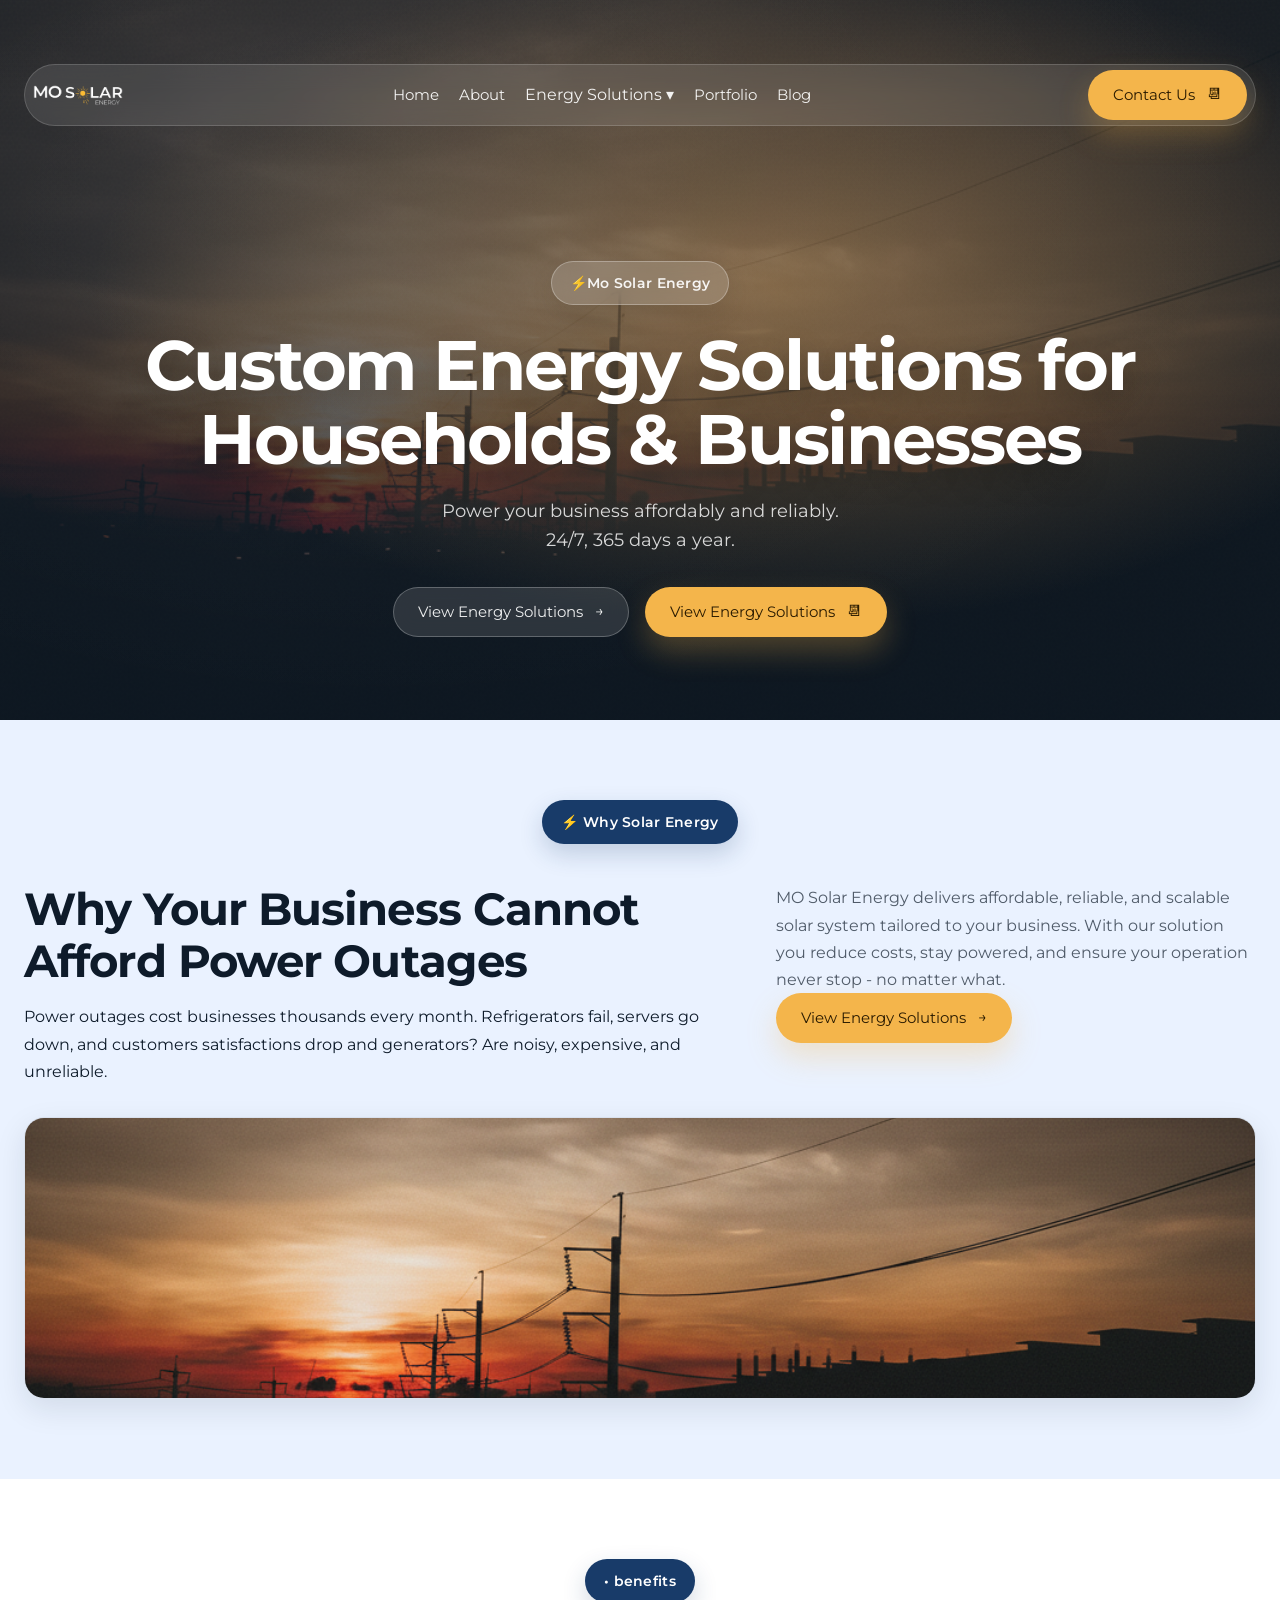
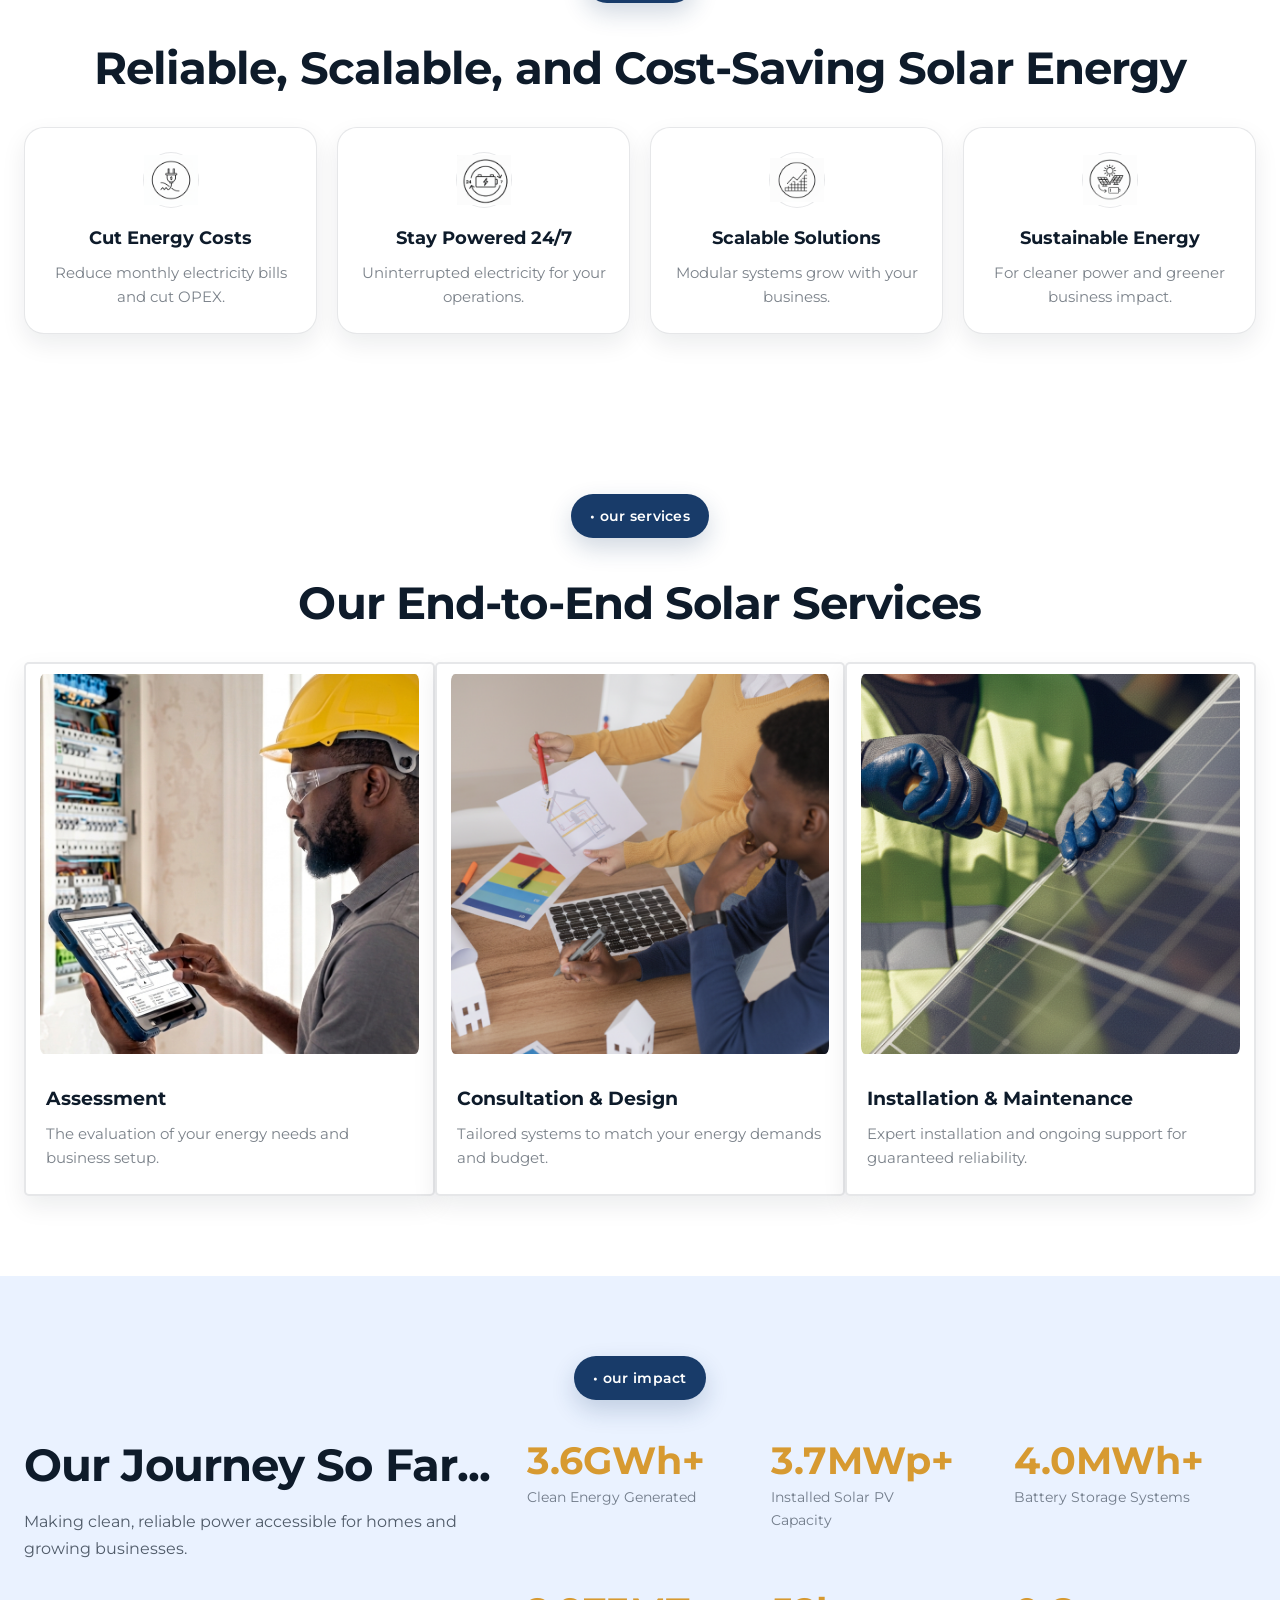
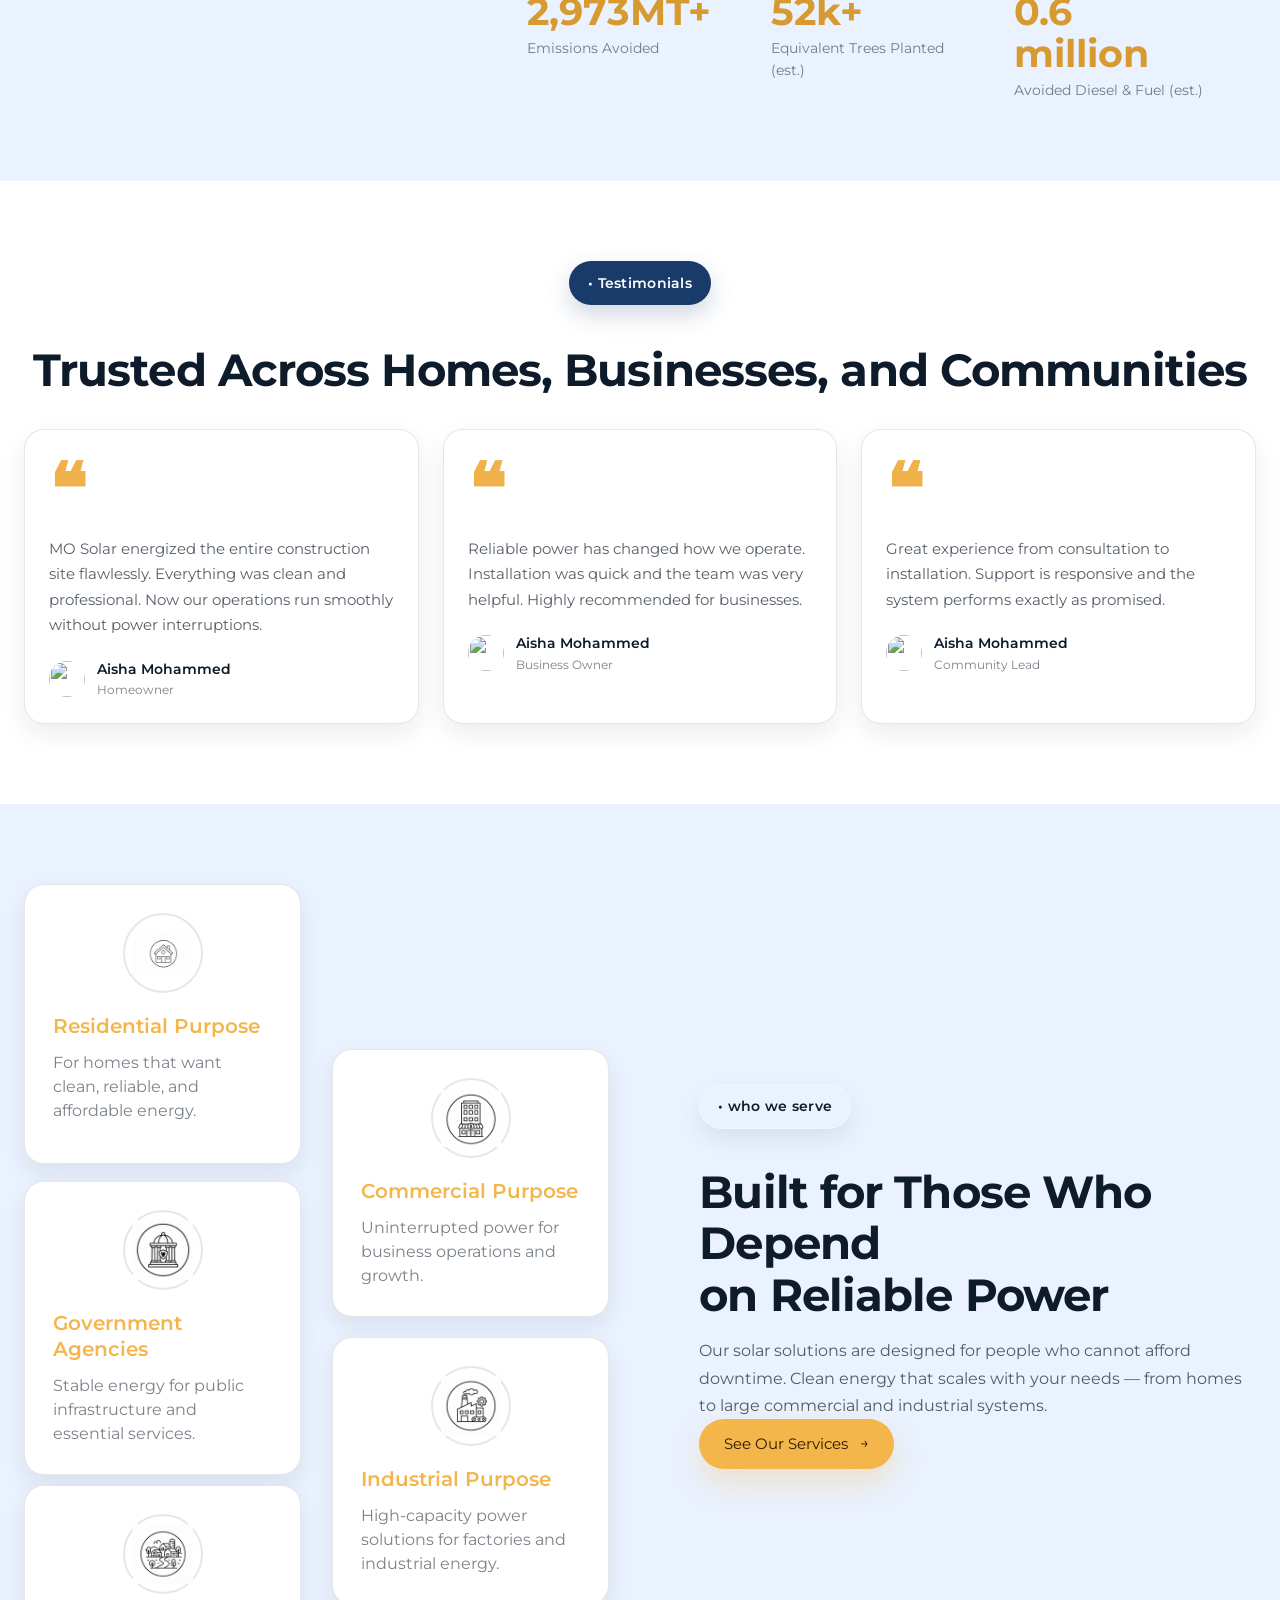
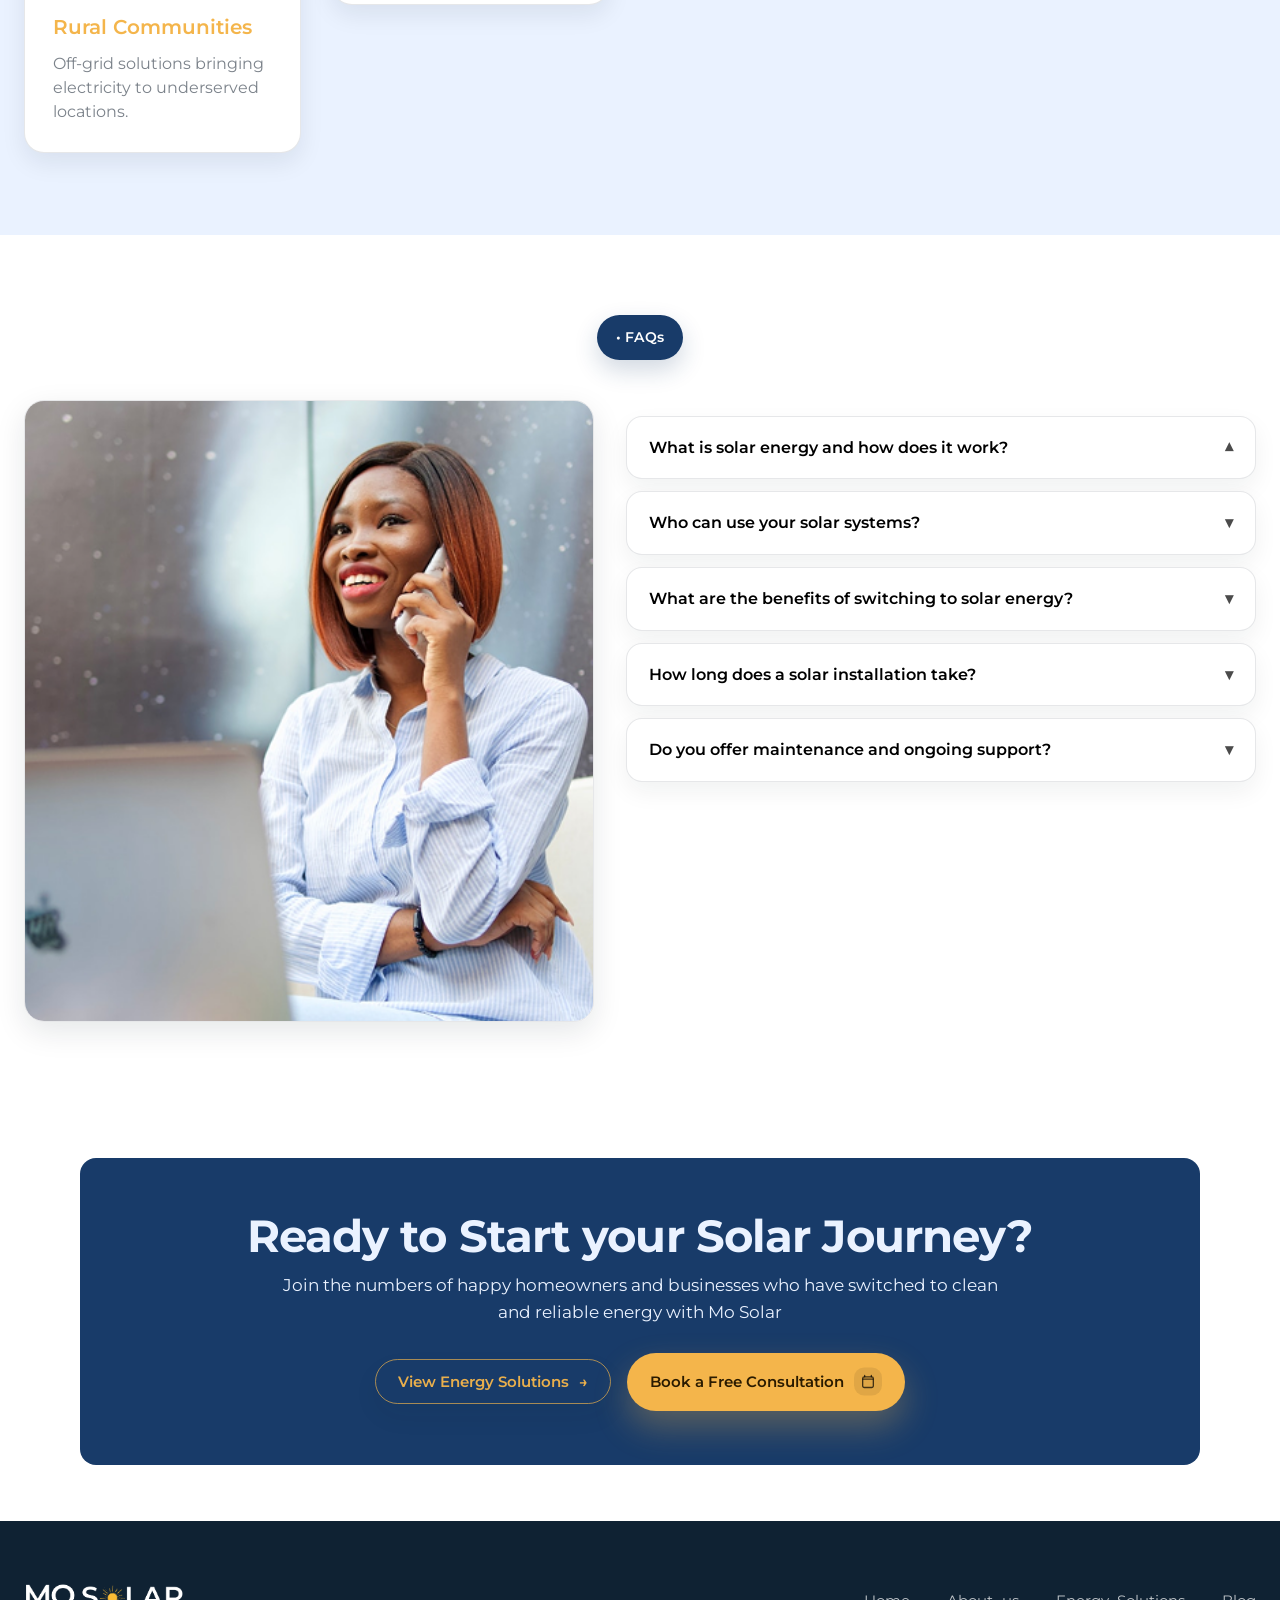
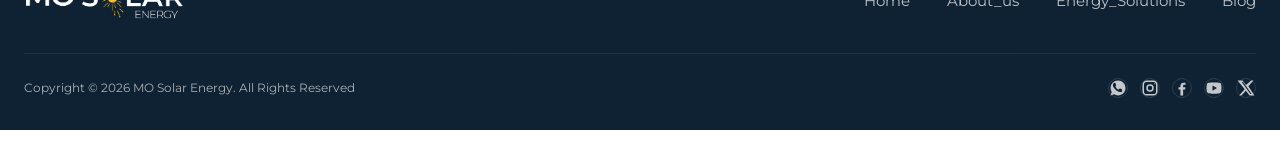
==== commit 267460d1: "Changed images" ====
--- a/index.html
+++ b/index.html
@@ -10,6 +10,7 @@
 
 <link href="https://fonts.googleapis.com/css2?family=Montserrat:wght@100;200;300;400;500;600;700;800;900&display=swap" rel="stylesheet">
   <link rel="stylesheet" href="style.css" />
+<style>:root{--hero-bg:url("IMG_S/Mo Sloar/Home/Home grid.png")}</style>
 </head>
 
 <body>
@@ -107,7 +108,7 @@
 
       <div class="wide-image">
         <!-- Replace with the actual section image -->
-        <img src="IMG_S/Images/why_choose.png" alt="Power lines at sunset" />
+        <img src="IMG_S/Mo Sloar/Home/Home grid.png" alt="Solar panel installation" />
       </div>
     </div>
   </section>
@@ -163,7 +164,7 @@
       <div class="service-grid" data-stagger>
         <article class="service-card" data-stagger-item>
           <div class="service-card__img">
-            <img src="IMG_S/Images/assessment.png" alt="Assessment" />
+            <img src="IMG_S/Mo Sloar/Home/Assessment.png" alt="Assessment" />
           </div>
           <h3>Assessment</h3>
           <p>The evaluation of your energy needs and business setup.</p>
@@ -171,7 +172,7 @@
 
         <article class="service-card" data-stagger-item>
           <div class="service-card__img">
-            <img src="IMG_S/Images/consult_design.png" alt="Consultation & Design" />
+            <img src="IMG_S/Mo Sloar/Home/Consultation & desin.png" alt="Consultation & Design" />
           </div>
           <h3>Consultation &amp; Design</h3>
           <p>Tailored systems to match your energy demands and budget.</p>
@@ -179,7 +180,7 @@
 
         <article class="service-card" data-stagger-item>
           <div class="service-card__img">
-            <img src="IMG_S/Images/install_main.png" alt="Installation & Maintenance" />
+            <img src="IMG_S/Mo Sloar/Home/Solar Installations and Maintaim=nance.png" alt="Installation & Maintenance" />
           </div>
           <h3>Installation &amp; Maintenance</h3>
           <p>Expert installation and ongoing support for guaranteed reliability.</p>
@@ -343,7 +344,7 @@
 
       <div class="faq">
         <div class="faq__media">
-          <img src="IMG_S/Images/faq img.png" alt="Person speaking on a phone" />
+          <img src="IMG_S/Mo Sloar/Home/FAQ.png" alt="Frequently asked questions" />
         </div>
 
         <div class="faq__content">
--- a/style.css
+++ b/style.css
@@ -154,7 +154,7 @@
   background:
     radial-gradient(1200px 600px at 60% 40%, rgba(255,180,90,.35), transparent 55%),
     linear-gradient(180deg, rgba(12,23,35,.58) 0%, rgba(12,23,35,.72) 65%, rgba(12,23,35,.82) 100%),
-    url("IMG_S/Images/banner_img.png");
+    var(--hero-bg, url("IMG_S/Images/banner_img.png"));
   background-size: cover;
   background-position: center;
   transform: scale(1.03);
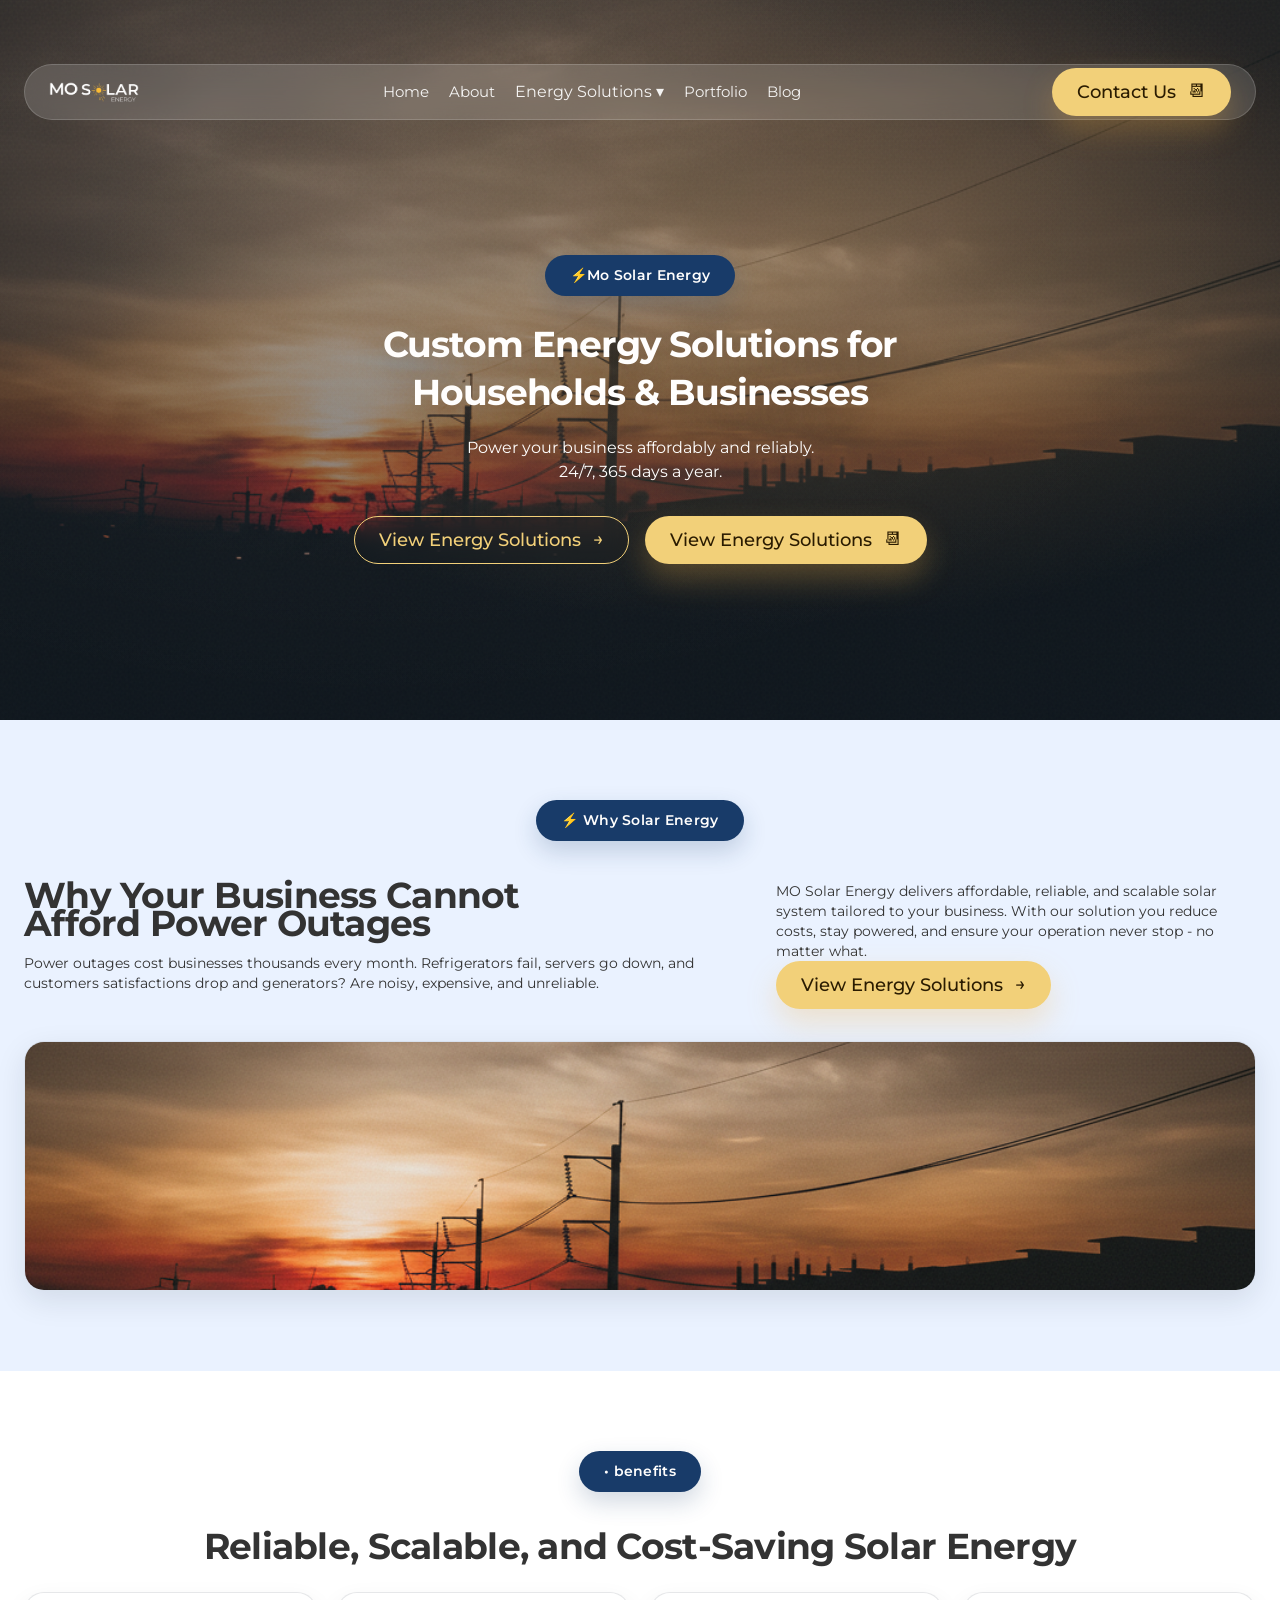
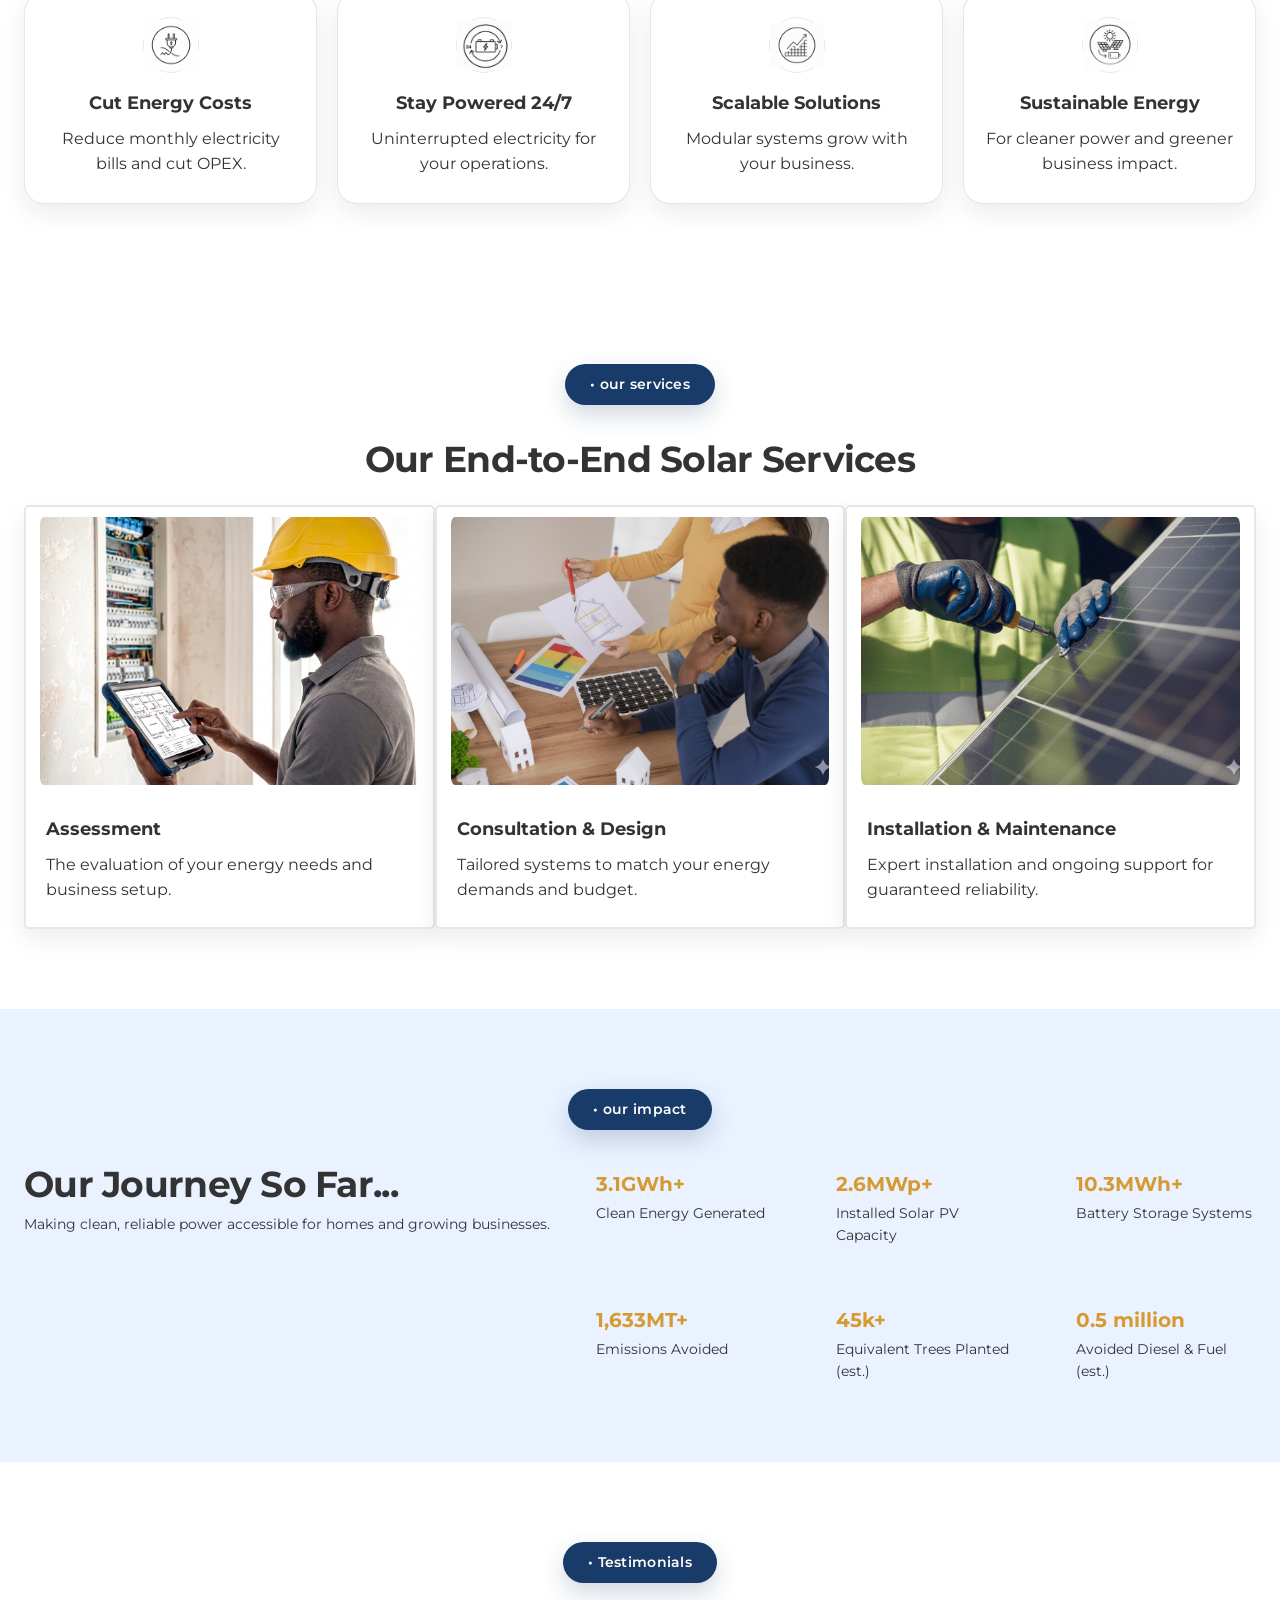
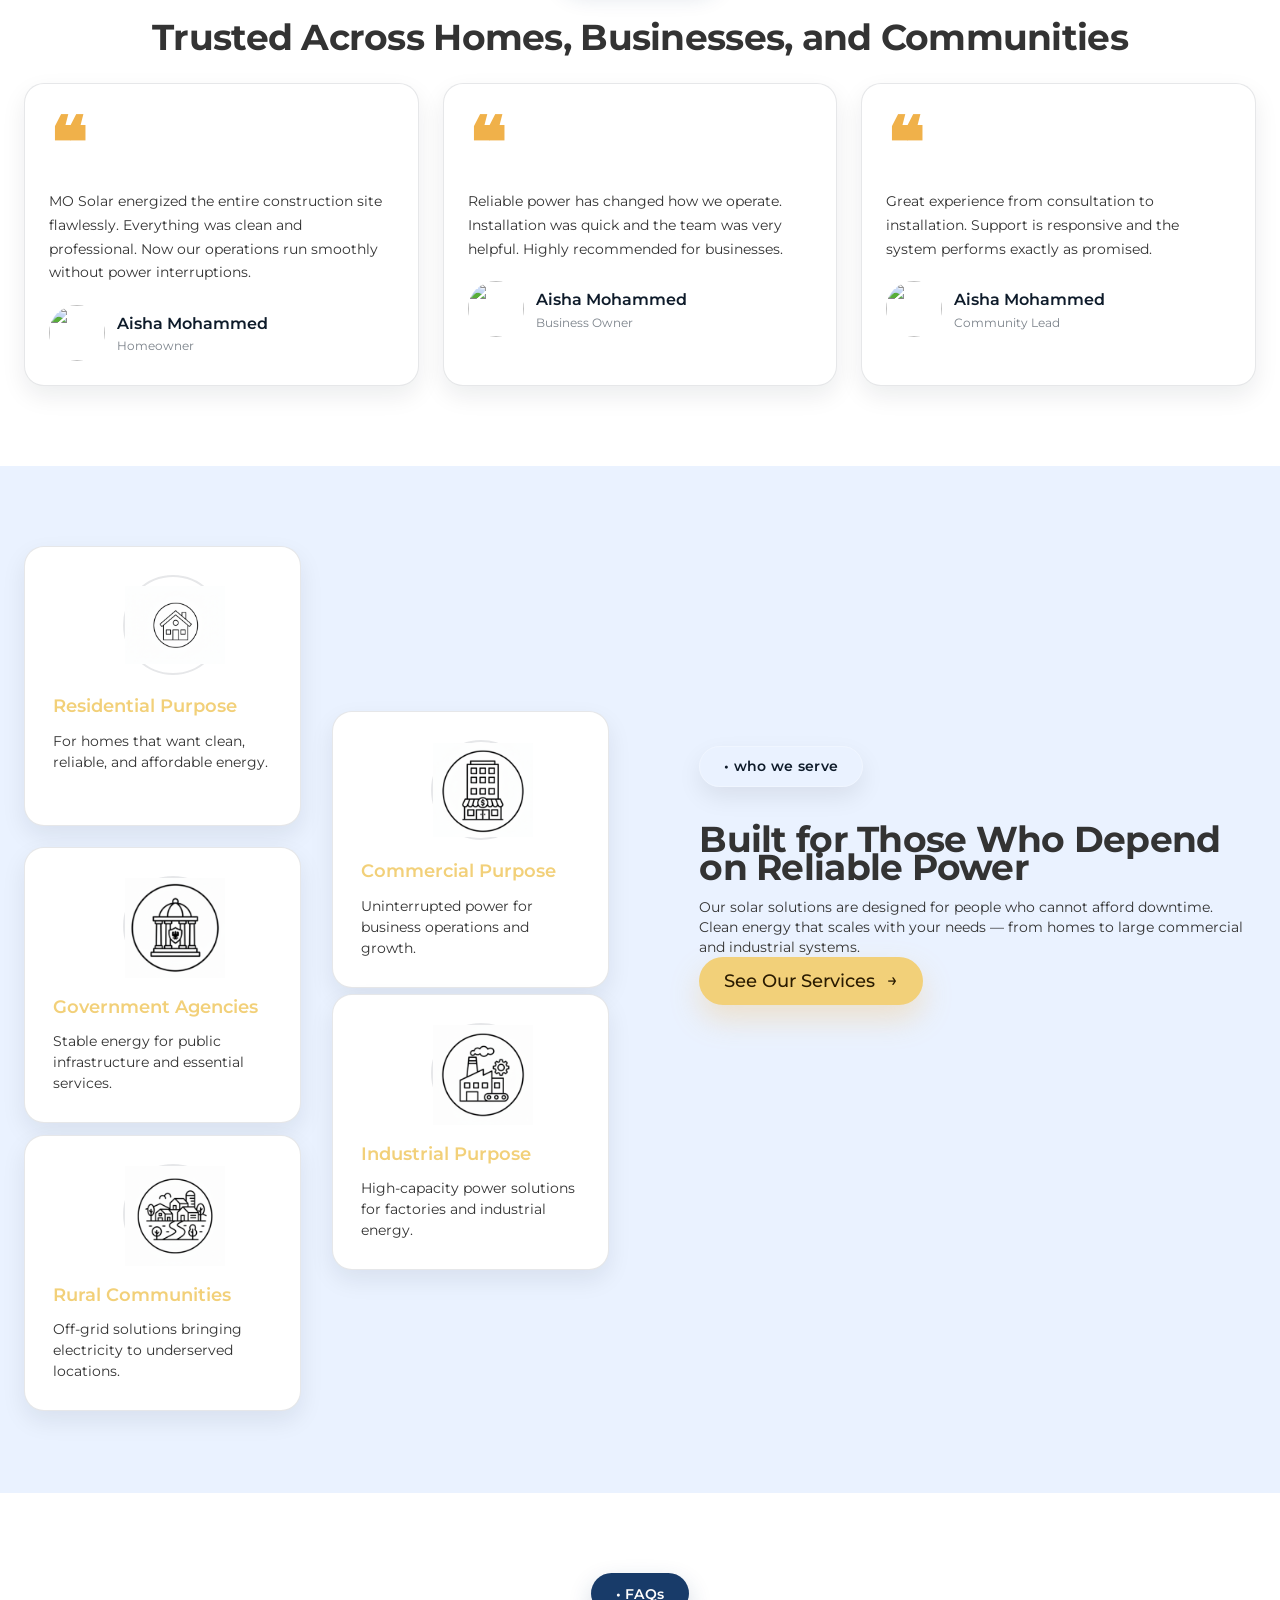
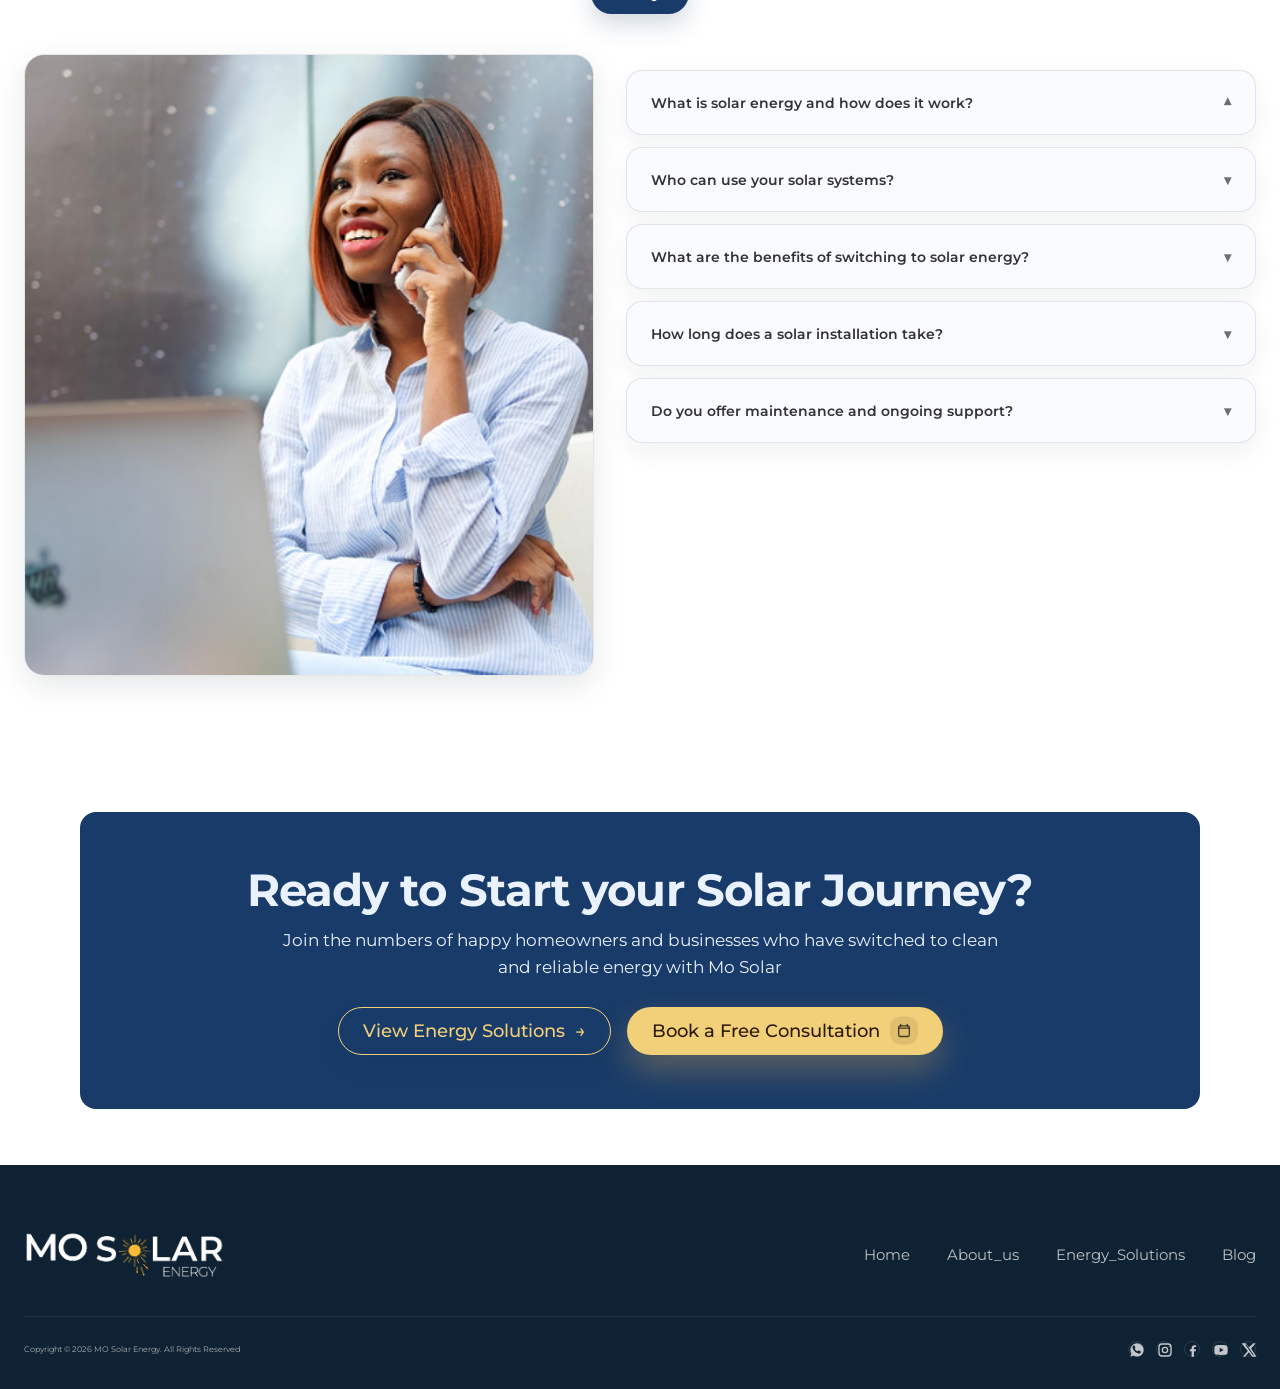
==== commit 1147ef5b: "updated all pages based on uiux designers details" ====
--- a/index.html
+++ b/index.html
@@ -52,7 +52,7 @@
     </nav>
 
     <section class="hero__content container reveal">
-      <span class="pill pill--light">⚡Mo Solar Energy</span>
+      <span class="pill pill--dark">⚡Mo Solar Energy</span>
 
       <h1 class="hero__title">
         Custom Energy Solutions for<br />
--- a/style.css
+++ b/style.css
@@ -7,7 +7,7 @@
   --card: #ffffff;
   --stroke: rgba(14,27,42,.10);
 
-  --accent: #f4b54b;          /* orange button */
+  --accent: #F2D079;          /* gold button */
   --accent-ink: #2a1b00;
 
   --navGlass: rgba(255,255,255,.10);
@@ -27,7 +27,7 @@
   --cta-bg: #eaf2ff;        /* light blue background */
   --cta-ink: #1a1f2a;       /* headline text */
   --cta-muted: rgba(26,31,42,.70);
-  --cta-accent: #f4b54b;    /* orange */
+  --cta-accent: #F2D079;    /* gold */
   --cta-accent-ink: #2a1b00;
   --ease-smooth: cubic-bezier(0.2, 0.8, 0.2, 1);
 }
@@ -59,26 +59,28 @@
 .band--soft{ background: var(--soft); }
 
 .h2{
-  font-size: clamp(32px, 3.5vw, 48px);
+  font-size: clamp(20px, 3vw, 36px);
   margin: 0 0 16px;
   letter-spacing: -0.02em;
-  line-height: 1.15;
+  line-height: 28px;
   font-weight: 700;
+  color: #333333;
 }
 .h2--center{ text-align:center; }
 
-.p{ margin: 0; color: var(--ink); font-size: 16px; line-height: 1.7; }
-.p--muted{ color: var(--muted); }
+.p{ margin: 0; color: #333333; font-size: 14px; line-height: 20px; }
+.p--muted{ color: #333333; }
 
 .pill{
   display:inline-flex;
   align-items:center;
   gap:12px;
-  padding: 10px 18px;
-  border-radius: 999px;
+  height: 41px;
+  padding: 0 24px;
+  border-radius: 24px;
   font-size: 14px;
+  font-weight: 600;
   letter-spacing: .02em;
-  font-weight: 600;
   border: 1px solid rgba(255,255,255,.28);
   box-shadow: 0 10px 24px rgba(0,0,0,.08);
 }
@@ -89,13 +91,13 @@
 }
 .pill--dark{
   background: #183B69;
-  color: #ffffff;
+  color: #FFFEFD;
   border-color: transparent;
   box-shadow: 0 10px 24px rgba(24,59,105,.20);
 }
-.pill--center{ 
-  display: block;
-  text-align: center;
+.pill--center{
+  display: flex;
+  justify-content: center;
   width: fit-content;
   margin: 0 auto 40px;
 }
@@ -110,14 +112,16 @@
   align-items:center;
   justify-content:center;
   gap:12px;
-  padding: 12px 24px;
-  border-radius: 999px;
+  height: 48px;
+  padding: 0 24px;
+  border-radius: 80px;
   border: 1px solid transparent;
   cursor:pointer;
   user-select:none;
   white-space:nowrap;
   transition: transform .22s ease, box-shadow .22s ease, background-color .22s ease, border-color .22s ease, opacity .22s ease;
-  font-size: 15px;
+  font-size: 18px;
+  font-weight: 500;
 }
 .btn .arrow{ transform: translateY(-1px); }
 .btn:focus-visible{
@@ -130,9 +134,9 @@
   box-shadow: 0 14px 30px rgba(244,181,75,.28);
 }
 .btn--ghost{
-  background: rgba(255,255,255,.12);
-  border-color: rgba(255,255,255,.25);
-  color: rgba(255,255,255,.92);
+  background: transparent;
+  border: 1.5px solid #F2D079;
+  color: #F2D079;
   backdrop-filter: blur(10px);
 }
 .btn--pill{ border-radius: 999px; }
@@ -152,8 +156,8 @@
 .hero__bg{
   position:absolute; inset:0;
   background:
-    radial-gradient(1200px 600px at 60% 40%, rgba(255,180,90,.35), transparent 55%),
-    linear-gradient(180deg, rgba(12,23,35,.58) 0%, rgba(12,23,35,.72) 65%, rgba(12,23,35,.82) 100%),
+    radial-gradient(1200px 600px at 60% 40%, rgba(255,180,90,.20), transparent 55%),
+    linear-gradient(180deg, rgba(12,23,35,.30) 0%, rgba(12,23,35,.45) 65%, rgba(12,23,35,.55) 100%),
     var(--hero-bg, url("IMG_S/Images/banner_img.png"));
   background-size: cover;
   background-position: center;
@@ -171,14 +175,14 @@
 align-items:center;
 justify-content:space-between;
 gap:20px;
-padding:0 8px;
-border-radius:999px;
-background:rgba(255,255,255,.10);
+padding:0 24px;
+border-radius:80px;
+background:rgba(255,254,253,.15);
 border:1px solid rgba(255,255,255,.16);
 backdrop-filter:blur(12px);
 margin-top:40px;
 margin-bottom:55px;
-min-height:62px;
+min-height:56px;
 }
 .brand{
   display:flex;
@@ -308,17 +312,20 @@
 }
 .hero__title{
   margin: 24px 0 20px;
-  font-size: clamp(40px, 5.5vw, 72px);
-  line-height: 1.05;
+  font-size: 36px;
+  font-weight: 700;
+  line-height: 48px;
   letter-spacing: -0.03em;
+  color: #FFFEFD;
   text-shadow: 0 14px 30px rgba(0,0,0,.25);
 }
 .hero__subtitle{
   margin: 0 auto;
   max-width: 640px;
-  font-size: 18px;
-  color: rgba(255,255,255,.82);
-  line-height: 1.6;
+  font-size: 16px;
+  font-weight: 400;
+  color: #FFFEFD;
+  line-height: 24px;
 }
 .hero__actions{
   margin-top: 32px;
@@ -341,7 +348,7 @@
   box-shadow: var(--shadow);
   border: 1px solid rgba(14,27,42,.08);
 }
-.wide-image img{ width:100%; height: 280px; object-fit: cover; }
+.wide-image img{ width:100%; height: 248px; object-fit: cover; }
 
 .feature-grid{
   margin-top: 32px;
@@ -360,6 +367,7 @@
   opacity: 0;
   transform: translateY(20px);
   transition: opacity 0.5s ease, transform 0.5s ease, box-shadow 0.22s ease;
+  min-height: 212px;
 }
 .feature-card.is-in {
   opacity: 1;
@@ -373,8 +381,8 @@
   display:grid; place-items:center;
   background: rgba(255,255,255,.75);
 }
-.feature-card h3{ margin: 0 0 8px; font-size: 18px; font-weight: 700; }
-.feature-card p{ margin: 0; font-size: 15px; color: var(--muted2); line-height: 1.6; }
+.feature-card h3{ margin: 0 0 8px; font-size: 18px; font-weight: 700; color: #333333; }
+.feature-card p{ margin: 0; font-size: 16px; color: #333333; line-height: 1.6; }
 .feature-card:hover{ transform: translateY(-4px); box-shadow: var(--shadow2); }
 
 .service-grid{
@@ -393,6 +401,7 @@
   opacity: 0;
   transform: translateY(20px);
   transition: opacity 0.5s ease, transform 0.5s ease, box-shadow 0.22s ease;
+  min-height: 424px;
 }
 .service-card.is-in {
   opacity: 1;
@@ -400,20 +409,21 @@
 }
 .service-card__img img{
   width:100%;
-  height: 400px;
+  height: 288px;
   object-fit: cover;
   padding: 10px 14px;
   border-radius: 18px;
 }
 .service-card h3{
   margin: 20px 20px 8px;
-  font-size: 19px;
+  font-size: 18px;
   font-weight: 700;
+  color: #333333;
 }
 .service-card p{
   margin: 0 20px 24px;
-  font-size: 15px;
-  color: var(--muted2);
+  font-size: 16px;
+  color: #333333;
   line-height: 1.6;
 }
 .service-card:hover{ transform: translateY(-4px); box-shadow: var(--shadow2); }
@@ -445,13 +455,14 @@
 .stat__value{
   font-weight: 700;
   color: #d79a31;
-  font-size: 38px;
-  line-height: 1.1;
+  font-size: 20px;
+  line-height: 28px;
   margin-bottom: 4px;
 }
 .stat__label{
   font-size: 14px;
-  color: var(--muted2);
+  line-height: 22px;
+  color: #333333;
 }
 
 .test-grid{
@@ -470,6 +481,7 @@
   opacity: 0;
   transform: translateY(20px);
   transition: opacity 0.5s ease, transform 0.5s ease, box-shadow 0.22s ease;
+  min-height: 293px;
 }
 .quote-card.is-in {
   opacity: 1;
@@ -485,8 +497,8 @@
 }
 .quote-card p{
   margin: 0 0 20px;
-  font-size: 15px;
-  color: var(--muted);
+  font-size: 14px;
+  color: #333333;
   line-height: 1.7;
 }
 .quote-card__who{
@@ -495,11 +507,11 @@
   align-items:center;
 }
 .quote-card__who img{
-  width: 36px; height: 36px;
+  width: 56px; height: 56px;
   border-radius: 999px;
   object-fit: cover;
 }
-.who__name{ font-size: 14px; font-weight: 600; }
+.who__name{ font-size: 16px; font-weight: 600; }
 .who__role{ font-size: 12px; color: var(--muted2); }
 
 
@@ -524,7 +536,7 @@
   background: var(--card);
   border: 1px solid rgba(14, 27, 42, 0.10);
   border-radius: var(--r-lg);
-  padding: 28px; /* Increased padding for larger feel */
+  padding: 28px;
   box-shadow: 0 10px 24px rgba(14, 27, 42, 0.08);
   transition: transform 0.22s ease, box-shadow 0.22s ease;
   opacity: 0;
@@ -532,6 +544,7 @@
   transition: opacity 0.5s ease, transform 0.5s ease, box-shadow 0.22s ease;
   height: fit-content;
   width: 90%;
+  min-height: 229px;
 }
 
 .purpose-card.is-in {
@@ -602,8 +615,8 @@
 }
 
 .purpose-card__icon {
-  width: 80px; 
-  height: 80px; 
+  width: 100px;
+  height: 100px;
   border-radius: 999px;
   border: 2px solid rgba(14, 27, 42, 0.10);
   display: grid;
@@ -613,13 +626,13 @@
 }
 
 .purpose-card__icon img {
-  max-width: 60px; 
-  max-height: 60px; 
+  max-width: 100px;
+  max-height: 100px;
 }
 
 .purpose-card h3 {
-  margin: 0 0 12px; 
-  font-size: 20px; 
+  margin: 0 0 12px;
+  font-size: 18px;
   font-weight: 600;
   line-height: 1.3;
   color: var(--accent);
@@ -627,12 +640,12 @@
 
 .purpose-card p {
   margin: 0;
-  font-size: 16px; /* Increased from 14px */
-  color: var(--muted2);
-  line-height: 1.5; /* Improved readability */
+  font-size: 14px;
+  color: #333333;
+  line-height: 1.5;
   overflow: hidden;
   display: -webkit-box;
-  -webkit-line-clamp: 4; /* Increased from 3 to show more text */
+  -webkit-line-clamp: 4;
   -webkit-box-orient: vertical;
 }
 
@@ -774,17 +787,19 @@
   justify-content:space-between;
   align-items:center;
   gap: 12px;
-  padding: 18px 22px;
-  border-radius: var(--r-md);
+  min-height: 65px;
+  padding: 12px 24px;
+  border-radius: 16px;
   border: 1px solid rgba(14,27,42,.10);
-  background: #fff;
+  background: #F9FBFE;
   box-shadow: 0 10px 24px rgba(14,27,42,.06);
   cursor:pointer;
   transition: transform .2s ease, box-shadow .2s ease;
   text-align:left;
   margin-bottom: 12px;
-  font-size: 16px;
+  font-size: 14px;
   font-weight: 600;
+  color: #333333;
 }
 .acc__item:hover{ transform: translateY(-2px); box-shadow: 0 14px 30px rgba(14,27,42,.10); }
 .acc__chev{ 
@@ -828,8 +843,8 @@
   gap: 12px;
 }
 .footer__logo img {
-  width: 160px;
-  height: auto;
+  width: 200px;
+  height: 59px;
   object-fit: contain;
 }
 .footer__text{
@@ -854,7 +869,7 @@
   align-items:center;
   gap: 20px;
   opacity: .75;
-  font-size: 14px;
+  font-size: 10px;
   padding-top: 24px;
   border-top: 1px solid rgba(255,255,255,.1);
 }
@@ -1135,12 +1150,13 @@
   display: inline-flex;
   align-items: center;
   gap: 10px;
-  padding: 14px 22px;
-  border-radius: 999px;
+  height: 48px;
+  padding: 0 24px;
+  border-radius: 80px;
   border: 1px solid transparent;
   text-decoration: none;
-  font-weight: 600;
-  font-size: 15px;
+  font-weight: 500;
+  font-size: 18px;
   line-height: 1;
   transition: transform .25s var(--ease-smooth),
               box-shadow .25s var(--ease-smooth),
@@ -1167,9 +1183,9 @@
 }
 
 .cta-btn--ghost{
-  background: rgba(255,255,255,.0);
-  border-color: rgba(244,181,75,.65);
-  color: rgba(244,181,75,.95);
+  background: transparent;
+  border: 1.5px solid #F2D079;
+  color: #F2D079;
   box-shadow: 0 12px 26px rgba(14,27,42,.06);
 }
 
@@ -1223,15 +1239,15 @@
 
 /* Footer social icons */
 .footer__social--icons a{
-  width: 20px;
-  height: 20px;
+  width: 16px;
+  height: 16px;
   border-radius: 999px;
   display:grid;
   place-items:center;
   color: #fff;
   transition: transform .25s var(--about-ease), background-color .25s var(--about-ease);
 }
-.footer__social--icons a svg{ width: 18px; height: 18px; display:block; }
+.footer__social--icons a svg{ width: 16px; height: 16px; display:block; }
 .footer__social--icons a:hover{ transform: translateY(-2px); background: rgba(255,255,255,.08); }
 
 /* Reduced motion */
@@ -1277,14 +1293,14 @@
 /* LEFT IMAGE */
 .about-storyX__media {
   position: relative;
-  border-radius: 24px; /* Slightly larger radius */
-  overflow: visible; /* Changed from 'hidden' to 'visible' so badge can be seen */
+  border-radius: 24px;
+  overflow: visible;
   background: #f3f5f7;
   box-shadow: 0 14px 34px rgba(15,28,43,.10);
-  height: 100%; /* Take full height of grid cell */
-  min-height: 500px; /* Increased minimum height */
+  height: 100%;
+  min-height: 500px;
   display: flex;
-  align-items: flex-end; /* Align image to bottom */
+  align-items: flex-end;
 }
 
 /* Image styling - now fills the container properly */
@@ -1342,11 +1358,12 @@
   display: inline-flex;
   align-items: center;
   justify-content: center;
-  padding: 8px 16px;
-  border-radius: 999px;
-  font-size: 13px;
+  height: 41px;
+  padding: 0 24px;
+  border-radius: 24px;
+  font-size: 14px;
   font-weight: 600;
-  color: #ffffff;
+  color: #FFFEFD;
   background: #183B69;
   border: 1px solid transparent;
   box-shadow: none;
@@ -1355,19 +1372,19 @@
 /* Headline */
 .about-storyX__title {
   margin: 20px 0 20px;
-  font-size: clamp(34px, 3.5vw, 52px);
+  font-size: clamp(20px, 2.5vw, 32px);
   font-weight: 700;
   letter-spacing: -0.03em;
-  line-height: 1.1;
-  color: #0f1c2b;
+  line-height: 28px;
+  color: #333333;
 }
 
 /* Paragraphs */
 .about-storyX__para {
   margin: 0;
-  font-size: 16px;
-  line-height: 1.7;
-  color: rgba(15,28,43,.75);
+  font-size: 14px;
+  line-height: 20px;
+  color: #333333;
   max-width: 560px;
 }
 
@@ -1398,7 +1415,7 @@
   width: 2px;
   height: 140px;
   border-radius: 999px;
-  background: #f4b54b;
+  background: #F2D079;
   opacity: 1;
   z-index: 1;
 }
@@ -1417,7 +1434,7 @@
   width: 2px;
   height: 140px;
   border-radius: 999px;
-  background: #f4b54b;
+  background: #F2D079;
   opacity: 1;
   z-index: 1;
 }
@@ -1431,17 +1448,17 @@
 
 .about-storyX__vmTitle {
   margin: 0 0 10px;
-  font-size: 18px;
+  font-size: 16px;
   font-weight: 700;
-  color: #0f1c2b;
+  color: #333333;
   letter-spacing: -0.02em;
 }
 
 .about-storyX__vmText {
   margin: 0;
-  font-size: 15px;
-  line-height: 1.65;
-  color: rgba(15,28,43,.75);
+  font-size: 14px;
+  line-height: 20px;
+  color: #333333;
   max-width: 280px;
 }
 
@@ -1538,7 +1555,7 @@
 
   .about-storyX__pill {
     background: #183B69;
-    color: #ffffff;
+    color: #FFFEFD;
     border-color: transparent;
     box-shadow: none;
   }
@@ -1636,11 +1653,12 @@
   display: inline-flex;
   align-items: center;
   justify-content: center;
-  padding: 7px 14px;
-  border-radius: 999px;
-  font-size: 12px;
+  height: 41px;
+  padding: 0 24px;
+  border-radius: 24px;
+  font-size: 14px;
   font-weight: 600;
-  color: #ffffff;
+  color: #FFFEFD;
   background: #183B69;
   border: 1px solid transparent;
   box-shadow: none;
@@ -1650,10 +1668,11 @@
 /* Heading + subheading */
 .partnersX__title{
   margin: 0 0 8px;
-  font-size: clamp(24px, 3.2vw, 36px);
-  font-weight: 600;
+  font-size: clamp(20px, 2.5vw, 32px);
+  font-weight: 700;
+  line-height: 28px;
   letter-spacing: -0.02em;
-  color: #0f1c2b;
+  color: #333333;
 }
 
 .partnersX__subtitle{
@@ -1716,14 +1735,14 @@
   display:flex;
   align-items:center;
   justify-content:center;
-  height: 50px;          /* close to screenshot height */
-  min-width: 180px;      /* keeps spacing consistent */
+  height: 72px;
+  min-width: 180px;
   opacity: .95;
 }
 
 /* Actual logo image */
 .partnersX__logo img{
-  height: 34px;          /* logo size like screenshot */
+  height: 56px;
   width: auto;
   max-width: 170px;
   display:block;
@@ -1811,11 +1830,12 @@
   display: inline-flex;
   align-items: center;
   justify-content: center;
-  padding: 7px 14px;
-  border-radius: 999px;
-  font-size: 12px;
+  height: 41px;
+  padding: 0 24px;
+  border-radius: 24px;
+  font-size: 14px;
   font-weight: 600;
-  color: #ffffff;
+  color: #FFFEFD;
   background: #183B69;
   border: 1px solid transparent;
   box-shadow: none;
@@ -1827,10 +1847,11 @@
 
 .servicesX__title {
   margin: 0;
-  font-size: clamp(28px, 3.2vw, 40px);
-  font-weight: 600;
+  font-size: clamp(20px, 2.5vw, 32px);
+  font-weight: 700;
   letter-spacing: -0.03em;
-  line-height: 1.05;
+  line-height: 28px;
+  color: #333333;
 }
 
 .servicesX__titleLight {
@@ -1875,8 +1896,8 @@
 
 .servicesX__card {
   position: relative;
-  flex: 0 0 250px;
-  height: 310px;
+  flex: 0 0 304px;
+  height: 360px;
   border-radius: 20px;
   overflow: hidden;
   background:
@@ -1919,7 +1940,7 @@
   color: #0f2233;
   padding: 7px 10px;
   border-radius: 999px;
-  font-size: 12px;
+  font-size: 16px;
   font-weight: 600;
   box-shadow: 0 10px 22px rgba(0,0,0,.10);
 }
@@ -1931,7 +1952,7 @@
   bottom: 22px;
   z-index: 2;
   margin: 0;
-  font-size: 13px;
+  font-size: 16px;
   line-height: 1.35;
   color: rgba(255,255,255,.88);
   text-shadow: 0 10px 24px rgba(0,0,0,.30);
@@ -2019,11 +2040,12 @@
   display: inline-flex;
   align-items: center;
   justify-content: center;
-  padding: 7px 14px;
-  border-radius: 999px;
-  font-size: 12px;
+  height: 41px;
+  padding: 0 24px;
+  border-radius: 24px;
+  font-size: 14px;
   font-weight: 600;
-  color: #ffffff;
+  color: #FFFEFD;
   background: #183B69;
   border: 1px solid transparent;
   box-shadow: none;
@@ -2033,9 +2055,11 @@
 /* title + subtitle */
 .chooseX__title{
   margin: 0 0 8px;
-  font-size: clamp(24px, 3.2vw, 36px);
-  font-weight: 600;
+  font-size: clamp(20px, 2.5vw, 32px);
+  font-weight: 700;
+  line-height: 28px;
   letter-spacing: -0.02em;
+  color: #333333;
 }
 
 .chooseX__subtitle{
@@ -2056,17 +2080,15 @@
   text-align: left;
 }
 
-/* LEFT image wrapper
-   curved on two opposite sides like screenshot */
+/* LEFT image wrapper */
 .chooseX__imageWrap{
   overflow: hidden;
-  /* Two opposite corners are "more curved" */
-  border-radius: 46px 0px 46px 0px;  /* TL / TR / BR / BL */
+  border-radius: 46px 0px 46px 0px;
   box-shadow: 0 14px 34px rgba(15,28,43,.12);
   background: #f2f4f6;
 }
 
-/* image size & crop like screenshot */
+/* image size & crop */
 .chooseX__image{
   width: 100%;
   height: 420px;
@@ -2092,16 +2114,16 @@
 
 .chooseX__cardTitle{
   margin: 0 0 6px;
-  font-size: 14px;
+  font-size: 16px;
   font-weight: 600;
-  color: #f4b54b; /* orange title like screenshot */
+  color: #F2D079;
 }
 
 .chooseX__cardText{
   margin: 0;
-  font-size: 13px;
+  font-size: 16px;
   line-height: 1.45;
-  color: rgba(15,28,43,.70);
+  color: #333333;
 }
 
 /* responsive */
@@ -2151,19 +2173,19 @@
 
 /* pill */
 .projectsX__pill{
-  display: inline-flex;
+  display: flex;
   align-items: center;
   justify-content: center;
-  padding: 7px 14px;
-  border-radius: 999px;
-  font-size: 12px;
+  height: 41px;
+  padding: 0 24px;
+  border-radius: 24px;
+  font-size: 14px;
   font-weight: 600;
-  color: #ffffff;
+  color: #FFFEFD;
   background: #183B69;
   border: 1px solid transparent;
   box-shadow: none;
   margin: 0 auto 14px;
-  display: flex;
   width: fit-content;
 }
 
@@ -2179,10 +2201,11 @@
 /* “Recent Projects” slightly left (not centered) */
 .projectsX__title{
   margin: 0;
-  font-size: clamp(22px, 3vw, 34px);
-  font-weight: 600;
+  font-size: clamp(20px, 2.5vw, 32px);
+  font-weight: 700;
   letter-spacing: -0.02em;
-  line-height: 1.1;
+  line-height: 28px;
+  color: #333333;
 }
 
 /* View More button right */
@@ -2238,7 +2261,8 @@
 
 /* Card */
 .projectsX__card{
-  flex: 0 0 360px;           /* matches screenshot card width */
+  flex: 0 0 352px;
+  height: 464px;
   border-radius: 10px;
   overflow: hidden;
   background: #fff;
@@ -2255,7 +2279,7 @@
 
 .projectsX__img{
   width: 100%;
-  height: 210px;             /* screenshot image height */
+  height: 320px;
   object-fit: cover;
   display: block;
 }
@@ -2266,16 +2290,16 @@
 
 .projectsX__cardTitle{
   margin: 0 0 6px;
-  font-size: 16px;
+  font-size: 20px;
   font-weight: 600;
-  color: #0f1c2b;
+  color: #333333;
 }
 
 .projectsX__cardText{
   margin: 0;
-  font-size: 13px;
+  font-size: 14px;
   line-height: 1.45;
-  color: rgba(15,28,43,.66);
+  color: #333333;
 }
 
 /* Drag cursor */
@@ -2324,11 +2348,12 @@
   display: inline-flex;
   align-items: center;
   justify-content: center;
-  padding: 7px 14px;
-  border-radius: 999px;
-  font-size: 12px;
+  height: 41px;
+  padding: 0 24px;
+  border-radius: 24px;
+  font-size: 14px;
   font-weight: 600;
-  color: #ffffff;
+  color: #FFFEFD;
   background: #183B69;
   border: 1px solid transparent;
   box-shadow: none;
@@ -2338,10 +2363,11 @@
 /* title + subtitle */
 .teamX__title{
   margin: 0 0 8px;
-  font-size: clamp(24px, 3.2vw, 36px);
-  font-weight: 600;
+  font-size: clamp(20px, 2.5vw, 32px);
+  font-weight: 700;
+  line-height: 28px;
   letter-spacing: -0.02em;
-  color: #0f1c2b;
+  color: #333333;
 }
 
 .teamX__subtitle{
@@ -2375,10 +2401,10 @@
   box-shadow: 0 14px 34px rgba(15,28,43,.10);
 }
 
-/* image sizing matches screenshot proportions */
+/* image sizing */
 .teamX__photo{
   width: 100%;
-  height: 320px;         /* key: tall portrait style */
+  height: 360px;
   object-fit: cover;
   display: block;
 }
@@ -2386,15 +2412,15 @@
 /* name + role below */
 .teamX__name{
   margin-top: 14px;
-  font-size: 16px;
+  font-size: 20px;
   font-weight: 600;
-  color: rgba(15,28,43,.88);
+  color: #333333;
 }
 
 .teamX__role{
   margin-top: 4px;
-  font-size: 13px;
-  color: rgba(15,28,43,.55);
+  font-size: 16px;
+  color: #333333;
 }
 
 /* Responsive */
@@ -2404,7 +2430,7 @@
     gap: 18px;
   }
   .teamX__photo{
-    height: 300px;
+    height: 360px;
   }
 }
 
@@ -2416,7 +2442,7 @@
     padding: 44px 0;
   }
   .teamX__photo{
-    height: 260px;
+    height: 300px;
   }
   .teamX__photoWrap{
     border-radius: 18px;
@@ -2464,22 +2490,23 @@
   display: inline-flex;
   align-items: center;
   justify-content: center;
-  padding: 8px 14px;
-  border-radius: 999px;
+  height: 41px;
+  padding: 0 24px;
+  border-radius: 24px;
   background: #183B69;
-  color: #ffffff;
+  color: #FFFEFD;
   border: 1px solid transparent;
   box-shadow: none;
-  font-size: 12px;
+  font-size: 14px;
   font-weight: 600;
   line-height: 1;
 }
 
 .ps-core-services__title {
   margin: 22px 0 10px;
-  color: var(--pscs-text);
-  font-size: clamp(30px, 4vw, 52px);
-  line-height: 1.08;
+  color: #333333;
+  font-size: clamp(20px, 2.5vw, 32px);
+  line-height: 28px;
   font-weight: 700;
   letter-spacing: -0.03em;
 }
@@ -2490,7 +2517,7 @@
   height: 5px;
   border-radius: 999px;
   margin: 0 auto;
-  background: #f2a20d;
+  background: #F2D079;
 }
 
 .ps-core-services__grid {
@@ -2507,7 +2534,7 @@
   border-radius: var(--pscs-radius);
   box-shadow: var(--pscs-shadow);
   padding: 18px 18px 18px;
-  min-height: 290px;
+  min-height: 424px;
   display: flex;
   flex-direction: column;
   transition:
@@ -2540,8 +2567,8 @@
 }
 
 .ps-core-services__icon-bg {
-  width: 42px;
-  height: 42px;
+  width: 56px;
+  height: 56px;
   border-radius: 14px;
   display: inline-flex;
   align-items: center;
@@ -2574,18 +2601,18 @@
 }
 
 .ps-core-services__icon {
-  width: 21px;
-  height: 21px;
+  width: 28px;
+  height: 28px;
 }
 
 .ps-core-services__card-title {
   position: relative;
   z-index: 1;
   margin: 0 0 16px;
-  color: var(--pscs-text);
-  font-size: 18px;
+  color: #333333;
+  font-size: 16px;
   line-height: 1.25;
-  font-weight: 700;
+  font-weight: 600;
   letter-spacing: -0.015em;
 }
 
@@ -2593,8 +2620,8 @@
   position: relative;
   z-index: 1;
   margin: 0 0 18px;
-  color: var(--pscs-muted);
-  font-size: 15px;
+  color: #333333;
+  font-size: 16px;
   line-height: 1.45;
   max-width: 92%;
 }
@@ -2827,31 +2854,32 @@
   display: inline-flex;
   align-items: center;
   justify-content: center;
-  padding: 8px 14px;
-  border-radius: 999px;
+  height: 41px;
+  padding: 0 24px;
+  border-radius: 24px;
   background: #183B69;
-  color: #ffffff;
+  color: #FFFEFD;
   border: 1px solid transparent;
   box-shadow: none;
-  font-size: 12px;
+  font-size: 14px;
   font-weight: 600;
   line-height: 1;
 }
 
 .ps-hardware-loop__title {
   margin: 28px 0 10px;
-  font-size: clamp(34px, 4vw, 58px);
-  line-height: 1.04;
+  font-size: clamp(20px, 2.5vw, 32px);
+  line-height: 28px;
   letter-spacing: -0.03em;
   font-weight: 700;
-  color: var(--phl-text);
+  color: #333333;
 }
 
 .ps-hardware-loop__subtitle {
   margin: 0 0 26px;
   max-width: 520px;
-  color: var(--phl-muted);
-  font-size: 15px;
+  color: #333333;
+  font-size: 16px;
   line-height: 1.45;
 }
 
@@ -2922,8 +2950,9 @@
 }
 
 .ps-hardware-loop__card {
-  width: 280px;
-  flex: 0 0 280px;
+  width: 326px;
+  flex: 0 0 326px;
+  min-height: 486px;
   background: var(--phl-card);
   border: 1px solid var(--phl-border);
   border-radius: 22px;
@@ -2939,7 +2968,7 @@
 
 .ps-hardware-loop__image {
   width: 100%;
-  height: 188px;
+  height: 256px;
   display: block;
   object-fit: cover;
 }
@@ -2975,11 +3004,11 @@
 
 .ps-hardware-loop__card-title {
   margin: 0 0 12px;
-  font-size: 17px;
+  font-size: 18px;
   line-height: 1.18;
   letter-spacing: -0.02em;
-  font-weight: 700;
-  color: var(--phl-text);
+  font-weight: 600;
+  color: #333333;
 }
 
 .ps-hardware-loop__spec {
@@ -2989,7 +3018,7 @@
   gap: 14px;
   padding-top: 8px;
   color: #7e8796;
-  font-size: 14px;
+  font-size: 16px;
   line-height: 1.35;
 }
 
@@ -3076,21 +3105,23 @@
   display: inline-flex;
   align-items: center;
   justify-content: center;
-  padding: 7px 16px;
-  border-radius: 999px;
-  font-size: 12px;
+  height: 41px;
+  padding: 0 24px;
+  border-radius: 24px;
+  font-size: 14px;
   font-weight: 600;
   background: #183B69;
-  color: #ffffff;
+  color: #FFFEFD;
   border: 1px solid transparent;
   margin-bottom: 16px;
 }
 
 .hiw__title {
   margin: 0 0 12px;
-  font-size: clamp(26px, 3vw, 40px);
+  font-size: clamp(20px, 2.5vw, 32px);
   font-weight: 700;
-  color: #0f1c2b;
+  line-height: 28px;
+  color: #333333;
   letter-spacing: -0.02em;
 }
 
@@ -3112,7 +3143,7 @@
 .hiw__steps::before {
   content: '';
   position: absolute;
-  top: 66px; /* bottom edge of the 56px circles */
+  top: 74px; /* bottom edge of the 64px circles */
   left: 0;
   right: 0;
   height: 1px;
@@ -3138,6 +3169,7 @@
   align-items: center;
   text-align: center;
   padding: 0 16px;
+  min-height: 168px;
   position: relative;
   z-index: 1;
   opacity: 0;
@@ -3152,11 +3184,11 @@
 
 /* number circle — amber outline */
 .hiw__num {
-  width: 56px;
-  height: 56px;
+  width: 64px;
+  height: 64px;
   border-radius: 50%;
-  border: 2px solid #f4b54b;
-  color: #f4b54b;
+  border: 2px solid #F2D079;
+  color: #F2D079;
   font-size: 15px;
   font-weight: 700;
   display: flex;
@@ -3169,7 +3201,7 @@
 
 /* active step — filled amber with shadow */
 .hiw__num--active {
-  background: #f4b54b;
+  background: #F2D079;
   border-color: #f4b54b;
   color: #ffffff;
   box-shadow: 0 8px 24px rgba(244,181,75,.40);
@@ -3177,14 +3209,14 @@
 
 .hiw__step-title {
   margin: 0 0 8px;
-  font-size: 15px;
-  font-weight: 700;
+  font-size: 16px;
+  font-weight: 600;
   color: #0f1c2b;
 }
 
 .hiw__step-text {
   margin: 0;
-  font-size: 13px;
+  font-size: 14px;
   line-height: 1.65;
   color: rgba(15,28,43,.62);
 }
@@ -3265,10 +3297,11 @@
 display:inline-flex;
 align-items:center;
 gap:8px;
-background:#163f79;
-color:#fff;
-padding:12px 24px;
-border-radius:999px;
+height:41px;
+background:#183B69;
+color:#FFFEFD;
+padding:0 24px;
+border-radius:24px;
 font-size:14px;
 font-weight:600;
 line-height:1;
@@ -3413,10 +3446,10 @@
 
 .ms-blog-head h2{
 margin:0;
-font-size:42px;
+font-size:clamp(20px, 2.5vw, 32px);
 font-weight:700;
-line-height:1.1;
-color:#111;
+line-height:28px;
+color:#333333;
 letter-spacing:-0.4px;
 }
 
@@ -3474,7 +3507,7 @@
 .ms-blog-card-img{
 display:block;
 position:relative;
-height:235px;
+height:256px;
 overflow:hidden;
 text-decoration:none;
 }
@@ -3497,17 +3530,19 @@
 left:14px;
 z-index:2;
 background:#fff;
-color:#f3a000;
+color:#333333;
 padding:7px 11px;
 border-radius:999px;
 font-size:12px;
 font-weight:700;
 line-height:1;
+text-transform:uppercase;
 box-shadow:0 8px 18px rgba(0,0,0,.08);
 }
 
 .ms-blog-card-body{
 padding:22px;
+min-height:208px;
 }
 
 .ms-blog-card-body small{
@@ -3520,18 +3555,18 @@
 
 .ms-blog-card-body h3{
 margin:0 0 10px;
-font-size:19px;
+font-size:18px;
 line-height:1.3;
-font-weight:700;
-color:#111;
+font-weight:600;
+color:#333333;
 letter-spacing:-0.2px;
 }
 
 .ms-blog-card-body p{
 margin:0 0 16px;
-font-size:14px;
+font-size:16px;
 line-height:1.7;
-color:#666;
+color:#333333;
 }
 
 .ms-blog-card-bottom{
@@ -3550,8 +3585,8 @@
 }
 
 .ms-blog-mini-author img{
-width:30px;
-height:30px;
+width:24px;
+height:24px;
 border-radius:50%;
 object-fit:cover;
 flex-shrink:0;
@@ -3836,7 +3871,7 @@
 }
 
 .ms-article-hero{
-border-radius:22px;
+border-radius:12px;
 overflow:hidden;
 box-shadow:0 18px 35px rgba(0,0,0,.06);
 margin-bottom:30px;
@@ -3845,7 +3880,7 @@
 
 .ms-article-hero img{
 width:100%;
-height:560px;
+height:202px;
 display:block;
 object-fit:cover;
 }
@@ -3873,10 +3908,10 @@
 }
 
 .ms-article-title{
-font-size:52px;
-line-height:1.08;
+font-size:clamp(20px, 2.5vw, 32px);
+line-height:28px;
 font-weight:700;
-color:#111;
+color:#333333;
 margin-bottom:24px;
 letter-spacing:-0.4px;
 }
@@ -4014,9 +4049,10 @@
 }
 
 .ms-related-head h2{
-font-size:32px;
+font-size:clamp(20px, 2.5vw, 32px);
+line-height:28px;
 font-weight:700;
-color:#111;
+color:#333333;
 }
 
 .ms-related-grid{
@@ -4027,7 +4063,7 @@
 
 .ms-related-card{
 background:#fff;
-border-radius:18px;
+border-radius:12px;
 overflow:hidden;
 text-decoration:none;
 box-shadow:0 10px 24px rgba(0,0,0,.04);
@@ -4044,7 +4080,7 @@
 /* image wrapper — position relative so category tag can overlay */
 .ms-related-img{
 position:relative;
-height:210px;
+height:240px;
 overflow:hidden;
 display:block;
 flex-shrink:0;
@@ -4077,10 +4113,10 @@
 }
 
 .ms-related-body h3{
-font-size:17px;
+font-size:18px;
 line-height:1.35;
-font-weight:700;
-color:#111;
+font-weight:600;
+color:#333333;
 margin:0 0 10px;
 }
 
@@ -4113,7 +4149,7 @@
 @media(max-width:992px){
 
 .ms-article-title{
-font-size:40px;
+font-size:clamp(20px, 2.5vw, 32px);
 }
 
 .ms-related-grid{
@@ -4121,11 +4157,11 @@
 }
 
 .ms-article-hero img{
-height:460px;
+height:202px;
 }
 
 .ms-related-head h2{
-font-size:28px;
+font-size:clamp(20px, 2.5vw, 32px);
 }
 
 }
@@ -4488,10 +4524,11 @@
 }
 
 .ms-contact-form-box h2{
-font-size:38px;
+font-size:clamp(20px, 2.5vw, 32px);
 font-weight:700;
+line-height:28px;
 margin-bottom:26px;
-color:#1e2430;
+color:#333333;
 }
 
 .ms-contact-row{
@@ -4506,10 +4543,10 @@
 
 .ms-field label{
 display:block;
-font-size:13px;
+font-size:14px;
 font-weight:600;
 margin-bottom:8px;
-color:#303746;
+color:#333333;
 }
 
 .ms-field input,
@@ -4517,11 +4554,23 @@
 width:100%;
 border:none;
 outline:none;
-background:#f4f6fa;
-padding:16px 14px;
-border-radius:10px;
-font-size:16px;
+background:rgba(229,238,247,0.35);
+padding:18px 16px;
+border-radius:12px;
+font-size:14px;
+color:#333333;
 font-family:inherit;
+}
+
+.ms-field input{
+height:53px;
+}
+
+.ms-field input::placeholder,
+.ms-field textarea::placeholder{
+color:#333333;
+font-size:14px;
+font-weight:400;
 }
 
 .ms-field textarea{
@@ -4531,12 +4580,12 @@
 
 .ms-contact-btn{
 width:100%;
-height:58px;
+height:48px;
 border:none;
-border-radius:12px;
-background:#f2ac27;
-font-size:16px;
-font-weight:700;
+border-radius:80px;
+background:#F2D079;
+font-size:18px;
+font-weight:500;
 cursor:pointer;
 transition:.35s;
 margin-top:6px;
@@ -4556,7 +4605,9 @@
 }
 
 .ms-info-card{
-padding:24px;
+padding:32px;
+min-height:146px;
+border-radius:24px;
 background: #FDF7F2;
 display:flex;
 gap:16px;
@@ -4576,16 +4627,16 @@
 }
 
 .ms-info-card h4{
-font-size:20px;
-font-weight:700;
+font-size:14px;
+font-weight:600;
 margin-bottom:8px;
-color:#1f2430;
+color:#333333;
 }
 
 .ms-info-card p{
-font-size:16px;
+font-size:14px;
 line-height:1.7;
-color:#687080;
+color:#333333;
 }
 
 .ms-social-box{
@@ -4663,14 +4714,17 @@
 }
 
 .ms-faq-badge{
-display:table;
+display:flex;
+align-items:center;
+width:fit-content;
+height:41px;
 margin:0 auto 20px;
-padding:10px 18px;
+padding:0 24px;
 background:#183B69;
-color:#fff;
-border-radius:30px;
-font-size:13px;
-font-weight:700;
+color:#FFFEFD;
+border-radius:24px;
+font-size:14px;
+font-weight:600;
 }
 
 .ms-faq-grid{
@@ -4697,15 +4751,17 @@
 }
 
 .ms-faq-content h2{
-font-size:42px;
+font-size:clamp(20px, 2.5vw, 32px);
 font-weight:700;
+line-height:28px;
 margin-bottom:24px;
-color:#222;
+color:#333333;
 }
 
 .ms-faq-item{
-background:#e9f1fa;
-border-radius:14px;
+background:#F9FBFE;
+border-radius:16px;
+min-height:65px;
 overflow:hidden;
 margin-bottom:14px;
 transition:.35s;
@@ -4715,12 +4771,13 @@
 width:100%;
 border:none;
 background:none;
-padding:18px 22px;
+padding:24px 12px;
 display:flex;
 justify-content:space-between;
 align-items:center;
-font-size:16px;
+font-size:14px;
 font-weight:600;
+color:#333333;
 cursor:pointer;
 text-align:left;
 }
@@ -4788,7 +4845,7 @@
 }
 
 .ms-faq-content h2{
-font-size:34px;
+font-size:clamp(20px, 2.5vw, 32px);
 }
 
 }
@@ -4821,7 +4878,7 @@
 }
 
 .ms-faq-content h2{
-font-size:28px;
+font-size:clamp(20px, 2.5vw, 32px);
 text-align:center;
 }
 
@@ -4830,8 +4887,8 @@
 }
 
 .ms-faq-question{
-font-size:15px;
-padding:16px;
+font-size:14px;
+padding:16px 12px;
 }
 
 .ms-mobile-only-cta{
@@ -4916,21 +4973,23 @@
 }
 
 .pf-mini{
-display:inline-block;
-font-size:13px;
+display:inline-flex;
+align-items:center;
+height:41px;
+font-size:14px;
+font-weight:600;
+padding:0 24px;
+background:#183B69;
+color:#FFFEFD;
+border-radius:24px;
+margin-bottom:16px;
+}
+
+.pf-head h2{
+font-size:clamp(20px, 2.5vw, 32px);
+line-height:28px;
 font-weight:700;
-padding:11px 18px;
-background:#173d78;
-color:#fff;
-border-radius:999px;
-margin-bottom:16px;
-}
-
-.pf-head h2{
-font-size:52px;
-line-height:1.1;
-font-weight:700;
-color:#101521;
+color:#333333;
 margin:0;
 }
 
@@ -4973,7 +5032,7 @@
 .pf-card{
 position:relative;
 display:block;
-height:360px;
+height:432px;
 border-radius:26px;
 overflow:hidden;
 text-decoration:none;
@@ -5031,14 +5090,14 @@
 }
 
 .pf-card-content h3{
-font-size:32px;
+font-size:20px;
 line-height:1.12;
-font-weight:700;
+font-weight:600;
 margin:0 0 12px;
 }
 
 .pf-card-content p{
-font-size:16px;
+font-size:14px;
 line-height:1.6;
 color:rgba(255,255,255,.84);
 max-width:92%;
@@ -5047,8 +5106,8 @@
 
 .pf-arrow{
 margin-top:22px;
-width:52px;
-height:52px;
+width:48px;
+height:48px;
 border-radius:50%;
 display:flex;
 align-items:center;
@@ -5095,11 +5154,11 @@
 }
 
 .pf-card{
-height:320px;
+height:380px;
 }
 
 .pf-head h2{
-font-size:42px;
+font-size:clamp(20px, 2.5vw, 32px);
 }
 
 .pf-stat h3{
@@ -5120,7 +5179,7 @@
 }
 
 .pf-head h2{
-font-size:34px;
+font-size:clamp(20px, 2.5vw, 32px);
 }
 
 .pf-filter{
@@ -5159,7 +5218,7 @@
 }
 
 .pf-card{
-height:300px;
+height:340px;
 border-radius:22px;
 }
 
@@ -5170,11 +5229,11 @@
 }
 
 .pf-card-content h3{
-font-size:24px;
+font-size:20px;
 }
 
 .pf-card-content p{
-font-size:15px;
+font-size:14px;
 max-width:100%;
 }
 
@@ -5276,11 +5335,11 @@
 }
 
 .pf-head h2{
-font-size:28px;
+font-size:clamp(20px, 2.5vw, 32px);
 }
 
 .pf-card{
-height:270px;
+height:300px;
 }
 
 }
@@ -5334,9 +5393,10 @@
 }
 
 .pf-featured__thumb{
-  border-radius: 16px;
+  border-radius: 12px;
   overflow: hidden;
-  height: 108px;
+  height: 96px;
+  max-width: 167px;
   box-shadow: 0 6px 18px rgba(14,27,42,.10);
 }
 
@@ -5371,10 +5431,10 @@
 .pf-featured__label i{ color: #f4b54b; }
 
 .pf-featured__title{
-  font-size: clamp(26px, 2.8vw, 40px);
+  font-size: clamp(20px, 2.5vw, 32px);
   font-weight: 700;
-  color: #101521;
-  line-height: 1.18;
+  color: #333333;
+  line-height: 28px;
   margin: 0 0 32px;
 }
 
@@ -5421,11 +5481,12 @@
 }
 
 .pf-featured__stat-card{
-  background: #fff;
+  background: #FDF7F2;
   border: 1px solid rgba(14,27,42,.08);
-  border-radius: 16px;
+  border-radius: 24px;
   box-shadow: 0 4px 20px rgba(14,27,42,.07);
-  padding: 18px 16px;
+  padding: 32px;
+  min-height: 146px;
   display: flex;
   align-items: center;
   gap: 14px;
@@ -5462,7 +5523,7 @@
 
 .pf-featured__stat-card-text p{
   margin: 0;
-  font-size: 12px;
+  font-size: 14px;
   color: rgba(14,27,42,.55);
 }
 
@@ -5522,7 +5583,7 @@
 @media(max-width:520px){
   .pf-featured{ padding: 60px 0; }
   .pf-featured__main-img{ height: 240px; border-radius: 18px; }
-  .pf-featured__thumb{ height: 80px; border-radius: 12px; }
+  .pf-featured__thumb{ height: 72px; border-radius: 12px; }
   .pf-featured__stat-cards{ grid-template-columns: 1fr 1fr; gap: 12px; }
   .pf-featured__stat-card{ padding: 14px 12px; gap: 10px; }
   .pf-featured__stat-card-icon{ width: 40px; height: 40px; font-size: 17px; }
@@ -5556,34 +5617,34 @@
   display: inline-flex;
   align-items: center;
   gap: 8px;
-  padding: 9px 18px;
-  border-radius: 999px;
-  background: rgba(244,181,75,.14);
-  border: 1px solid rgba(244,181,75,.35);
-  color: #f4b54b;
-  font-size: 13px;
-  font-weight: 700;
-  letter-spacing: .02em;
+  height: 41px;
+  padding: 0 24px;
+  border-radius: 24px;
+  background: #183B69;
+  border: none;
+  color: #FFFEFD;
+  font-size: 14px;
+  font-weight: 600;
   margin-bottom: 22px;
   width: fit-content;
 }
 
 .pd-title{
-  font-size: clamp(36px, 5.5vw, 68px);
-  font-weight: 800;
-  line-height: 1.06;
+  font-size: 36px;
+  font-weight: 700;
+  line-height: 48px;
   letter-spacing: -0.03em;
-  color: #fff;
+  color: #FFFEFD;
   margin: 0 0 18px;
   text-shadow: 0 14px 30px rgba(0,0,0,.22);
 }
 
-.pd-title--amber{ color: #f4b54b; }
+.pd-title--amber{ color: #F2D079; }
 
 .pd-subtitle{
   font-size: 16px;
-  color: rgba(255,255,255,.78);
-  line-height: 1.60;
+  color: #FFFEFD;
+  line-height: 24px;
   max-width: 540px;
   margin: 0;
 }
@@ -5724,15 +5785,16 @@
 
 .pd-block__head h3{
   margin: 0;
-  font-size: 22px;
-  font-weight: 700;
-  color: #101521;
+  font-size: 18px;
+  font-weight: 600;
+  line-height: 24px;
+  color: #333333;
 }
 
 .pd-block > p{
-  font-size: 15px;
-  color: rgba(14,27,42,.68);
-  line-height: 1.75;
+  font-size: 14px;
+  color: #333333;
+  line-height: 20px;
   margin: 0 0 22px;
 }
 
@@ -5775,9 +5837,10 @@
 }
 
 .pd-gallery__title{
-  font-size: 28px;
+  font-size: 20px;
   font-weight: 700;
-  color: #101521;
+  line-height: 28px;
+  color: #333333;
   margin: 0 0 28px;
   text-align: center;
 }
@@ -5798,7 +5861,7 @@
 }
 
 .pd-gallery__item{
-  border-radius: 18px;
+  border-radius: 12px;
   overflow: hidden;
   animation: pdGalleryFade .6s both;
 }
@@ -5896,9 +5959,9 @@
   /* Hero */
   .pd-hero{ min-height:540px; }
   .pd-hero__content{ padding-bottom:40px; }
-  .pd-badge{ font-size:12px; padding:7px 14px; margin-bottom:14px; }
-  .pd-title{ font-size:32px; letter-spacing:-0.02em; }
-  .pd-subtitle{ font-size:15px; line-height:1.6; }
+  .pd-badge{ font-size:13px; padding:0 18px; margin-bottom:14px; }
+  .pd-title{ font-size:30px; line-height:40px; }
+  .pd-subtitle{ font-size:15px; line-height:22px; }
 
   /* Meta bar */
   .pd-meta__item{ padding:12px 16px; }
@@ -5906,9 +5969,9 @@
   .pd-meta__value{ font-size:14px; }
 
   /* Body text */
-  .pd-block__head h3{ font-size:19px; }
-  .pd-block > p{ font-size:15px; line-height:1.7; }
-  .pd-features li{ font-size:15px; }
+  .pd-block__head h3{ font-size:16px; line-height:22px; }
+  .pd-block > p{ font-size:14px; line-height:20px; }
+  .pd-features li{ font-size:14px; }
   .pd-body__img-wrap{ height:260px; }
 
   /* Gallery: single column, both cols stack */
@@ -5916,7 +5979,7 @@
   .pd-gallery__col{ height:auto; gap:12px; }
   .pd-gallery__item--big{ height:240px; flex:none; }
   .pd-gallery__item--small{ height:170px; flex:none; }
-  .pd-gallery__title{ font-size:22px; margin-bottom:20px; }
+  .pd-gallery__title{ font-size:18px; margin-bottom:20px; }
 }
 
 @media(max-width:400px){
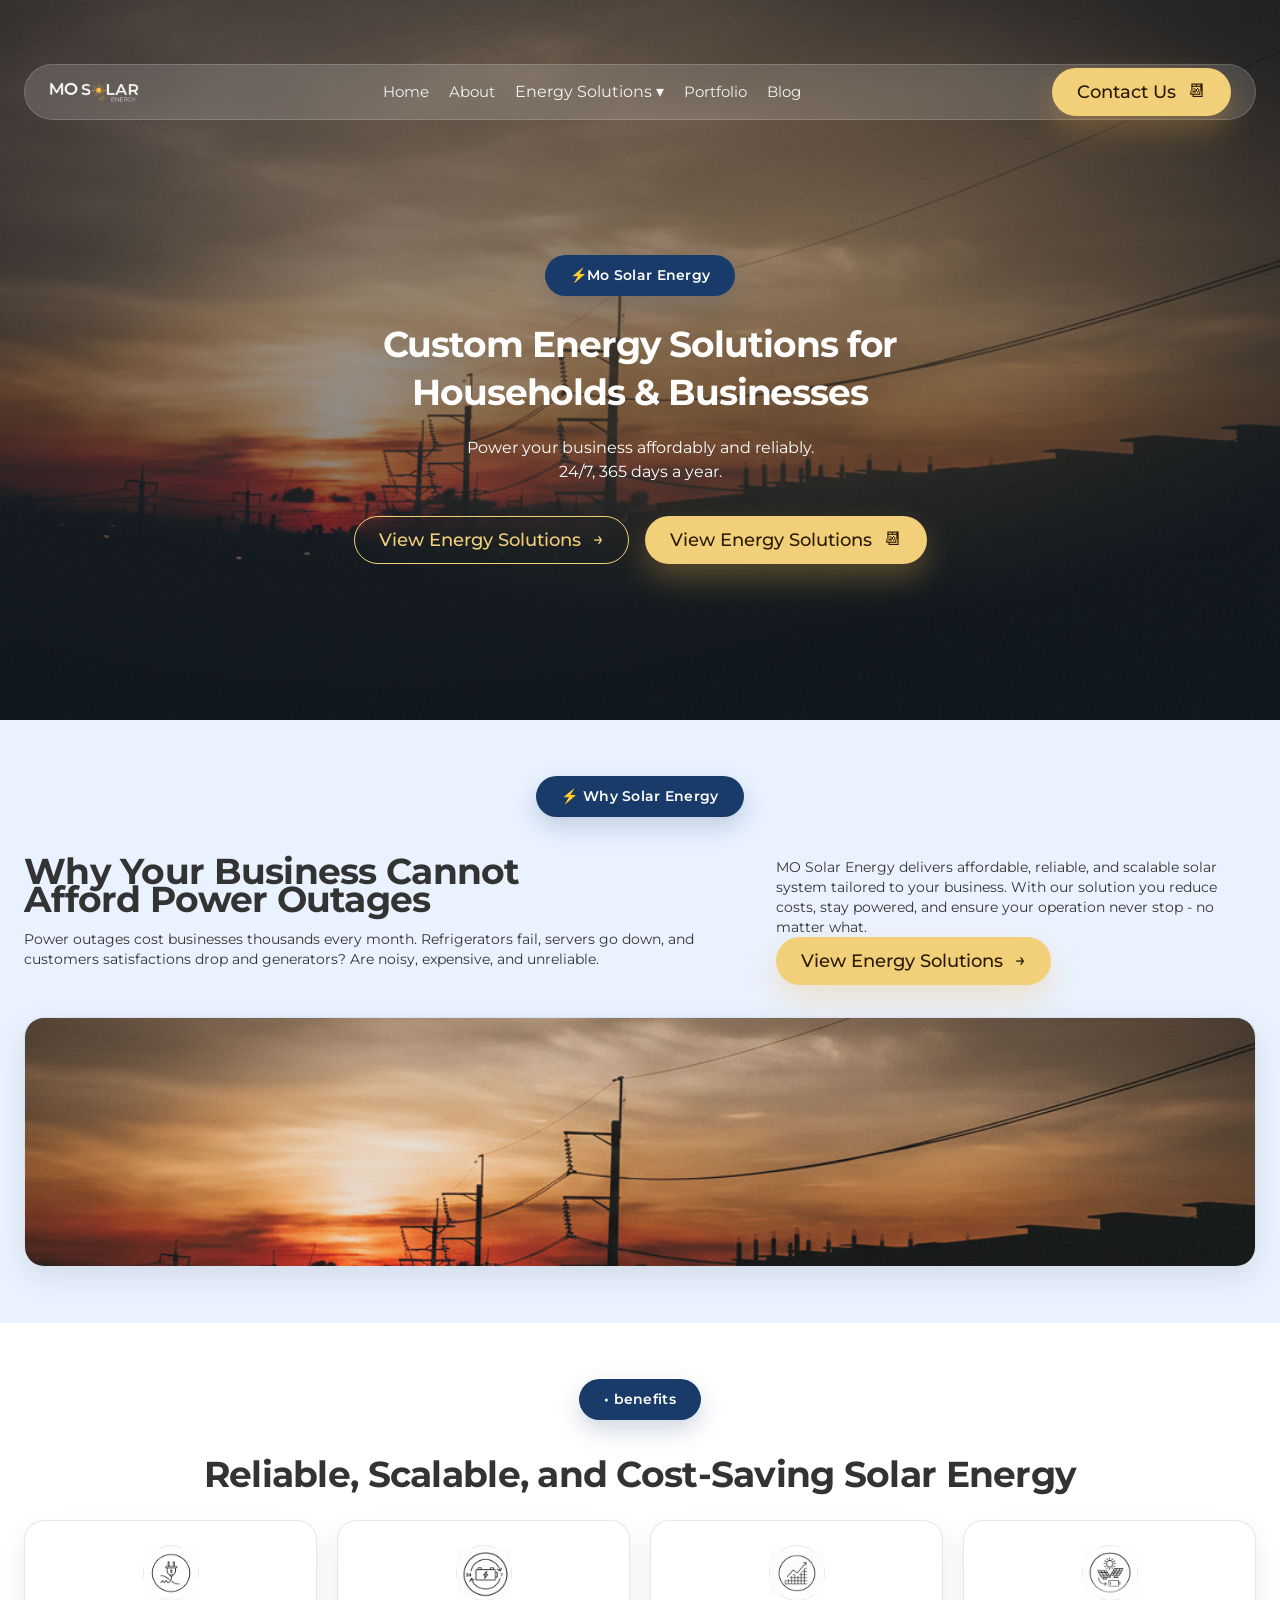
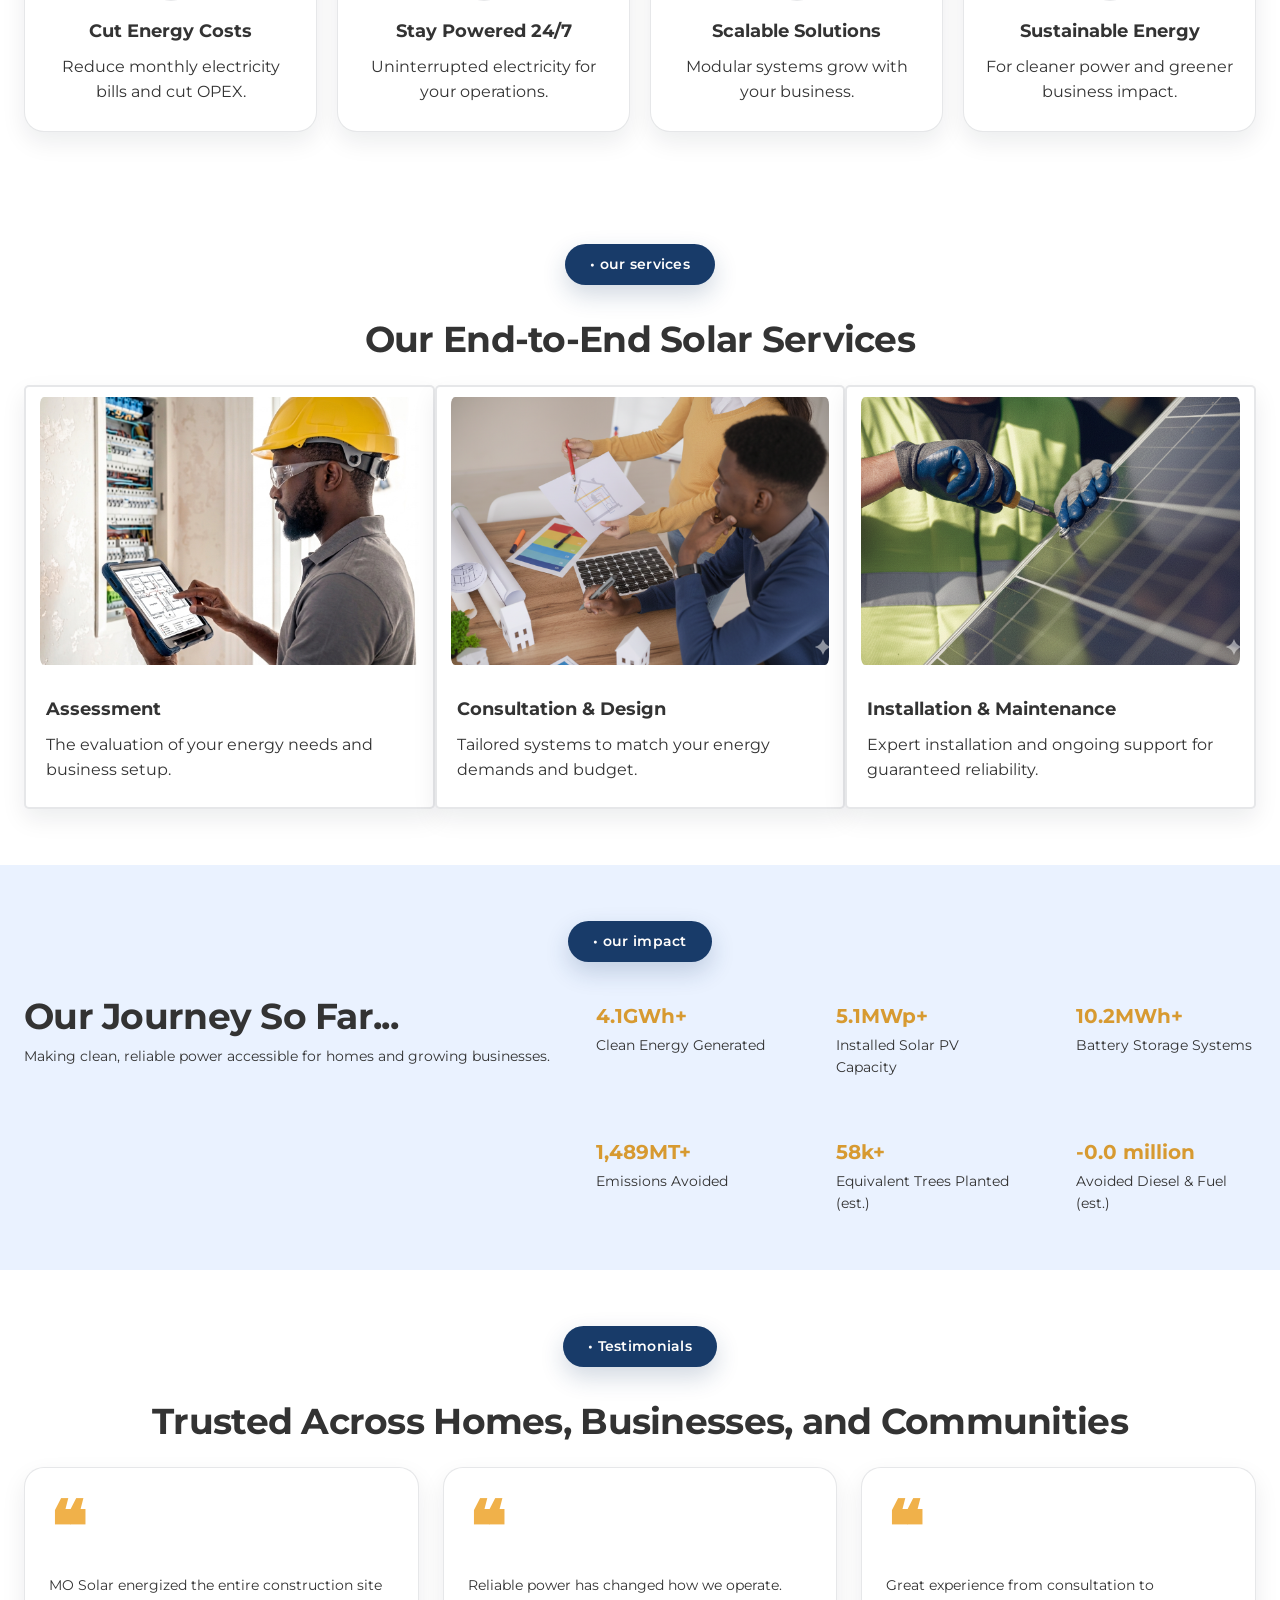
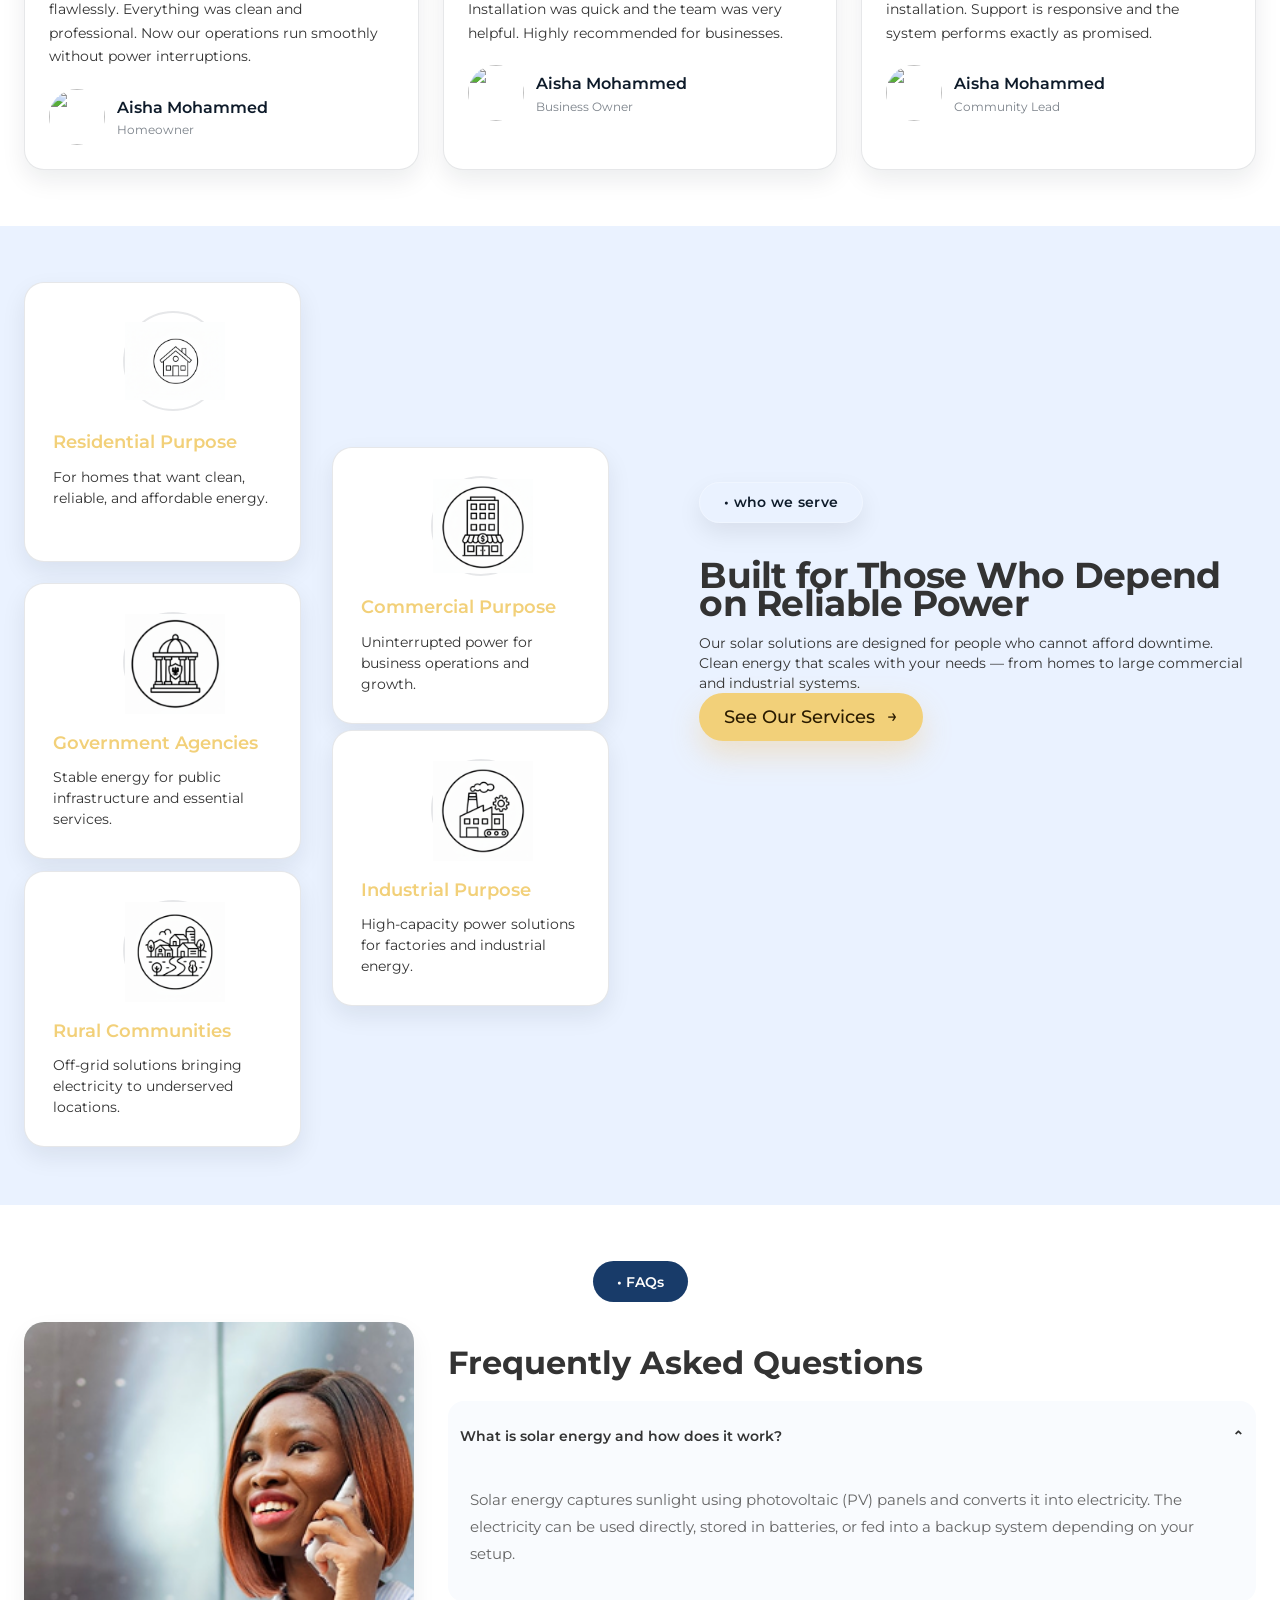
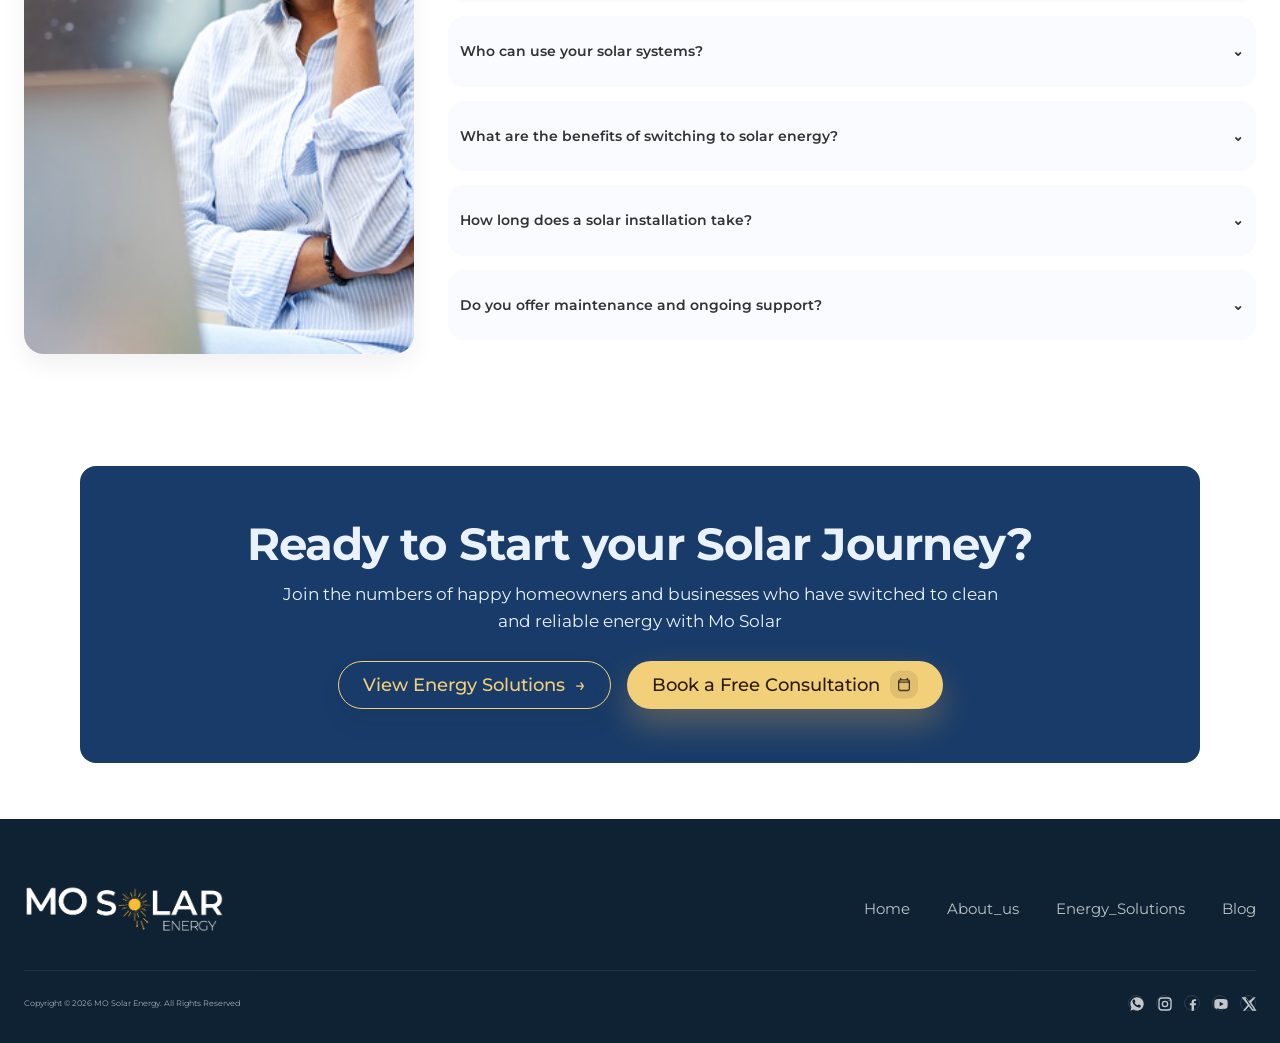
==== commit 3e21f3e0: "Updated index.htm" ====
--- a/index.html
+++ b/index.html
@@ -339,59 +339,71 @@
   <!-- FAQ / CONTACT -->
   <section class="section" id="faq">
     <div class="container reveal">
-      <span class="pill pill--dark pill--center">• FAQs</span>
-      <h2 class="faq__title">Frequently Asked Questions</h2>
-
-      <div class="faq">
-        <div class="faq__media">
-          <img src="IMG_S/Mo Sloar/Home/FAQ.png" alt="Frequently asked questions" />
-        </div>
-
-        <div class="faq__content">
-          <div class="accordion" data-accordion>
-            <button class="acc__item is-open" type="button" aria-expanded="true">
-              <span>What is solar energy and how does it work?</span>
-              <span class="acc__chev">▾</span>
+
+      <div class="ms-faq-badge">• FAQs</div>
+
+      <div class="ms-faq-grid">
+
+        <div class="ms-faq-image-wrap">
+          <img src="IMG_S/Mo Sloar/Home/FAQ.png" alt="Frequently asked questions" class="ms-faq-image">
+        </div>
+
+        <div class="ms-faq-content">
+          <h2>Frequently Asked Questions</h2>
+
+          <div class="ms-faq-item active">
+            <button class="ms-faq-question">
+              What is solar energy and how does it work?
+              <span>⌄</span>
             </button>
-            <div class="acc__panel">
-              Solar energy captures sunlight using photovoltaic (PV) panels and converts it into electricity. The electricity can be used directly,
-              stored in batteries, or fed into a backup system depending on your setup.
-            </div>
-
-            <button class="acc__item" type="button" aria-expanded="false">
-              <span>Who can use your solar systems?</span>
-              <span class="acc__chev">▾</span>
+            <div class="ms-faq-answer">
+              <p>Solar energy captures sunlight using photovoltaic (PV) panels and converts it into electricity. The electricity can be used directly, stored in batteries, or fed into a backup system depending on your setup.</p>
+            </div>
+          </div>
+
+          <div class="ms-faq-item">
+            <button class="ms-faq-question">
+              Who can use your solar systems?
+              <span>⌄</span>
             </button>
-            <div class="acc__panel">
-              Homes, offices, businesses, institutions, and industrial facilities — we design systems based on your load and goals.
-            </div>
-
-            <button class="acc__item" type="button" aria-expanded="false">
-              <span>What are the benefits of switching to solar energy?</span>
-              <span class="acc__chev">▾</span>
+            <div class="ms-faq-answer">
+              <p>Homes, offices, businesses, institutions, and industrial facilities — we design systems based on your load and goals.</p>
+            </div>
+          </div>
+
+          <div class="ms-faq-item">
+            <button class="ms-faq-question">
+              What are the benefits of switching to solar energy?
+              <span>⌄</span>
             </button>
-            <div class="acc__panel">
-              Lower electricity costs, reliable power, reduced dependence on generators, and a cleaner footprint.
-            </div>
-
-            <button class="acc__item" type="button" aria-expanded="false">
-              <span>How long does a solar installation take?</span>
-              <span class="acc__chev">▾</span>
+            <div class="ms-faq-answer">
+              <p>Lower electricity costs, reliable power, reduced dependence on generators, and a cleaner footprint.</p>
+            </div>
+          </div>
+
+          <div class="ms-faq-item">
+            <button class="ms-faq-question">
+              How long does a solar installation take?
+              <span>⌄</span>
             </button>
-            <div class="acc__panel">
-              Typical residential installs take a few days; commercial projects vary by size and complexity.
-            </div>
-
-            <button class="acc__item" type="button" aria-expanded="false">
-              <span>Do you offer maintenance and ongoing support?</span>
-              <span class="acc__chev">▾</span>
+            <div class="ms-faq-answer">
+              <p>Typical residential installs take a few days; commercial projects vary by size and complexity.</p>
+            </div>
+          </div>
+
+          <div class="ms-faq-item">
+            <button class="ms-faq-question">
+              Do you offer maintenance and ongoing support?
+              <span>⌄</span>
             </button>
-            <div class="acc__panel">
-              Yes — we provide maintenance plans and ongoing support to keep systems running at peak performance.
-            </div>
-          </div>
-        </div>
-      </div>
+            <div class="ms-faq-answer">
+              <p>Yes — we provide maintenance plans and ongoing support to keep systems running at peak performance.</p>
+            </div>
+          </div>
+
+        </div>
+      </div>
+
     </div>
   </section>
 
--- a/style.css
+++ b/style.css
@@ -54,8 +54,8 @@
   margin-inline:auto;
 }
 
-.section{ padding: 80px 0; }
-.band{ padding: 80px 0; }
+.section{ padding: 56px 0; }
+.band{ padding: 56px 0; }
 .band--soft{ background: var(--soft); }
 
 .h2{
@@ -762,13 +762,20 @@
 
 
 
-.faq__title{ display: none; }
+.faq__title{
+  font-size: clamp(20px, 2.5vw, 32px);
+  line-height: 28px;
+  font-weight: 700;
+  color: #333333;
+  text-align: center;
+  margin: 12px 0 36px;
+}
 
 .faq{
-  margin-top: 24px;
+  margin-top: 0;
   display:grid;
   grid-template-columns: .95fr 1.05fr;
-  gap: 32px;
+  gap: 40px;
   align-items:start;
 }
 .faq__media{
@@ -802,27 +809,35 @@
   color: #333333;
 }
 .acc__item:hover{ transform: translateY(-2px); box-shadow: 0 14px 30px rgba(14,27,42,.10); }
-.acc__chev{ 
-  opacity:.7; 
+.acc__chev{
+  color: #F2D079;
+  font-size: 18px;
+  flex-shrink: 0;
   transition: transform .3s cubic-bezier(0.2, 0.8, 0.2, 1);
 }
 .acc__item.is-open .acc__chev{ transform: rotate(180deg); }
+.acc__item.is-open{
+  background: #ffffff;
+  border-color: transparent;
+  border-left: 3px solid #F2D079;
+  box-shadow: 0 10px 30px rgba(14,27,42,.10);
+}
 .acc__panel{
   max-height: 0;
   overflow: hidden;
   opacity: 0;
-  padding: 0 22px;
-  color: var(--muted);
-  font-size: 15px;
-  line-height: 1.7;
-  transition: max-height 0.4s cubic-bezier(0.2, 0.8, 0.2, 1), 
+  padding: 0 24px;
+  color: #555555;
+  font-size: 14px;
+  line-height: 1.75;
+  transition: max-height 0.4s cubic-bezier(0.2, 0.8, 0.2, 1),
               opacity 0.3s cubic-bezier(0.2, 0.8, 0.2, 1),
               padding 0.3s cubic-bezier(0.2, 0.8, 0.2, 1);
 }
 .acc__panel.is-open{
   max-height: 300px;
   opacity: 1;
-  padding: 0 20px 20px;
+  padding: 0 24px 22px;
 }
 
 .footer{
@@ -928,7 +943,7 @@
   .purpose-card:nth-child(2).is-in {
     transform: translateY(0) !important;
   }
-  .faq{ grid-template-columns: 1fr; }
+  .faq{ grid-template-columns: 1fr; gap: 28px; }
   .faq__media img{ height: 360px; }
 }
 
@@ -1272,7 +1287,7 @@
    ========================================= */
 .about-storyX {
   background: #ffffff;
-  padding: 80px 0;
+  padding: 56px 0;
   color: #0f1c2b;
   font-size: 16px;
 }
@@ -1589,7 +1604,7 @@
 
 @media (max-width: 768px) {
   .about-storyX {
-    padding: 60px 0;
+    padding: 48px 0;
   }
 
   .about-storyX__title {
@@ -1599,7 +1614,7 @@
 
 @media (max-width: 520px) {
   .about-storyX {
-    padding: 40px 0;
+    padding: 48px 0;
   }
 
   .about-storyX__container {
@@ -1637,7 +1652,7 @@
 
 .partnersX{
   background: #ffffff;
-  padding: 100px 0;
+  padding: 56px 0;
   color: #0f1c2b;
   font-size: 16px;
 }
@@ -2439,7 +2454,7 @@
     width: calc(100% - 28px);
   }
   .teamX{
-    padding: 44px 0;
+    padding: 48px 0;
   }
   .teamX__photo{
     height: 300px;
@@ -2471,7 +2486,7 @@
   --pscs-ease: cubic-bezier(0.2, 0.8, 0.2, 1);
 
   background: var(--pscs-bg);
-  padding: 72px 0 84px;
+  padding: 56px 0;
   position: relative;
   overflow: hidden;
 }
@@ -2746,7 +2761,7 @@
 /* Tablet */
 @media (max-width: 900px) {
   .ps-core-services {
-    padding: 64px 0 72px;
+    padding: 48px 0;
   }
 
   .ps-core-services__grid {
@@ -2829,7 +2844,7 @@
   --phl-ease: cubic-bezier(0.2, 0.8, 0.2, 1);
 
   background: var(--phl-bg);
-  padding: 74px 0 84px;
+  padding: 56px 0;
   overflow: hidden;
 }
 
@@ -3040,7 +3055,7 @@
 
 @media (max-width: 560px) {
   .ps-hardware-loop {
-    padding: 60px 0 70px;
+    padding: 48px 0;
   }
 
   .ps-hardware-loop__container {
@@ -3087,7 +3102,7 @@
 
 .hiw {
   background: #ffffff;
-  padding: 90px 0;
+  padding: 56px 0;
 }
 
 .hiw__container {
@@ -3223,7 +3238,7 @@
 
 /* ── mobile ── */
 @media (max-width: 820px) {
-  .hiw { padding: 60px 0; }
+  .hiw { padding: 48px 0; }
 
   .hiw__head { margin-bottom: 44px; }
 
@@ -3274,7 +3289,7 @@
 /* MAIN SECTION */
 .ms-blog-page{
 background:#eef2f6;
-padding:60px 0 90px;
+padding:56px 0;
 font-family:Inter,sans-serif;
 }
 
@@ -3729,7 +3744,7 @@
 @media (max-width: 768px){
 
 .ms-blog-page{
-padding:40px 0 70px;
+padding:48px 0;
 }
 
 .ms-blog-container{
@@ -3846,7 +3861,7 @@
 
 .ms-article-page{
 background:#eef2f6;
-padding:60px 0 90px;
+padding:56px 0;
 font-family:Inter,sans-serif;
 }
 
@@ -4169,7 +4184,7 @@
 @media(max-width:768px){
 
 .ms-article-page{
-padding:40px 0 70px;
+padding:48px 0;
 }
 
 .ms-article-wrap{
@@ -4177,8 +4192,8 @@
 }
 
 .ms-article-title{
-font-size:30px;
-line-height:1.2;
+font-size:clamp(20px, 2.5vw, 32px);
+line-height:28px;
 }
 
 .ms-article-content{
@@ -4198,7 +4213,7 @@
 }
 
 .ms-article-hero img{
-height:280px;
+height:202px;
 }
 
 .ms-related-grid{
@@ -4492,7 +4507,7 @@
 
 .ms-contact-page{
 background:#eef2f6;
-padding:70px 0 90px;
+padding:56px 0;
 }
 
 .ms-contact-wrap{
@@ -4853,7 +4868,7 @@
 @media(max-width:768px){
 
 .ms-contact-page{
-padding:45px 0 70px;
+padding:48px 0;
 }
 
 .ms-contact-wrap{
@@ -4959,7 +4974,7 @@
 /* MAIN SECTION */
 
 .pf-section{
-padding:90px 0 110px;
+padding:56px 0;
 background:#eef2f6;
 }
 
@@ -5171,7 +5186,7 @@
 @media(max-width:820px){
 
 .pf-section{
-padding:65px 0 80px;
+padding:48px 0;
 }
 
 .pf-head{
@@ -5283,35 +5298,26 @@
 }
 
 .faq__title{
-  display: block;
   font-size: 22px;
-  font-weight: 700;
-  color: #0e1b2a;
-  margin: 16px 0 20px;
-}
-
-#faq .pill--dark{
-  background: #183B69;
-  color: #fff;
+  margin: 8px 0 24px;
+}
+
+.faq .acc__item{
+  background: #F9FBFE;
+  border: 1px solid rgba(14,27,42,.08);
+  box-shadow: none;
+}
+
+.faq .acc__item:hover{
+  box-shadow: 0 6px 20px rgba(14,27,42,.08);
+  transform: none;
+}
+
+.faq .acc__item.is-open{
+  background: #ffffff;
   border-color: transparent;
-  box-shadow: none;
-}
-
-.faq .acc__item{
-  background: #e9f1fa;
-  border: none;
-  box-shadow: none;
-}
-
-.faq .acc__item:hover{
-  box-shadow: none;
-  transform: none;
-}
-
-.faq .acc__chev{
-  color: #f4b54b;
-  opacity: 1;
-  font-size: 20px;
+  border-left: 3px solid #F2D079;
+  box-shadow: 0 8px 24px rgba(14,27,42,.09);
 }
 
 }
@@ -5350,7 +5356,7 @@
 /* ========================================= */
 
 .pf-featured{
-  padding: 90px 0;
+  padding: 56px 0;
   background: #fff;
 }
 
@@ -5530,7 +5536,7 @@
 /* MOBILE-ONLY FAQ (portfolio page) */
 .pf-mobile-faq{
   display: none;
-  padding: 72px 0 52px;
+  padding: 56px 0;
   background: #f5f7fa;
 }
 
@@ -5581,7 +5587,7 @@
 }
 
 @media(max-width:520px){
-  .pf-featured{ padding: 60px 0; }
+  .pf-featured{ padding: 48px 0; }
   .pf-featured__main-img{ height: 240px; border-radius: 18px; }
   .pf-featured__thumb{ height: 72px; border-radius: 12px; }
   .pf-featured__stat-cards{ grid-template-columns: 1fr 1fr; gap: 12px; }
@@ -5695,7 +5701,7 @@
 
 /* BODY: CHALLENGE + SOLUTION + SIDE IMAGE */
 .pd-body{
-  padding: 80px 0;
+  padding: 56px 0;
   background: #f7f9fb;
 }
 
@@ -5832,7 +5838,7 @@
 
 /* GALLERY */
 .pd-gallery{
-  padding: 80px 0;
+  padding: 56px 0;
   background: #fff;
 }
 
@@ -5951,8 +5957,8 @@
   .pd-meta__divider{ display:none; }
 
   /* Section padding */
-  .pd-body{ padding:52px 0; }
-  .pd-gallery{ padding:52px 0; }
+  .pd-body{ padding:48px 0; }
+  .pd-gallery{ padding:48px 0; }
 }
 
 @media(max-width:600px){
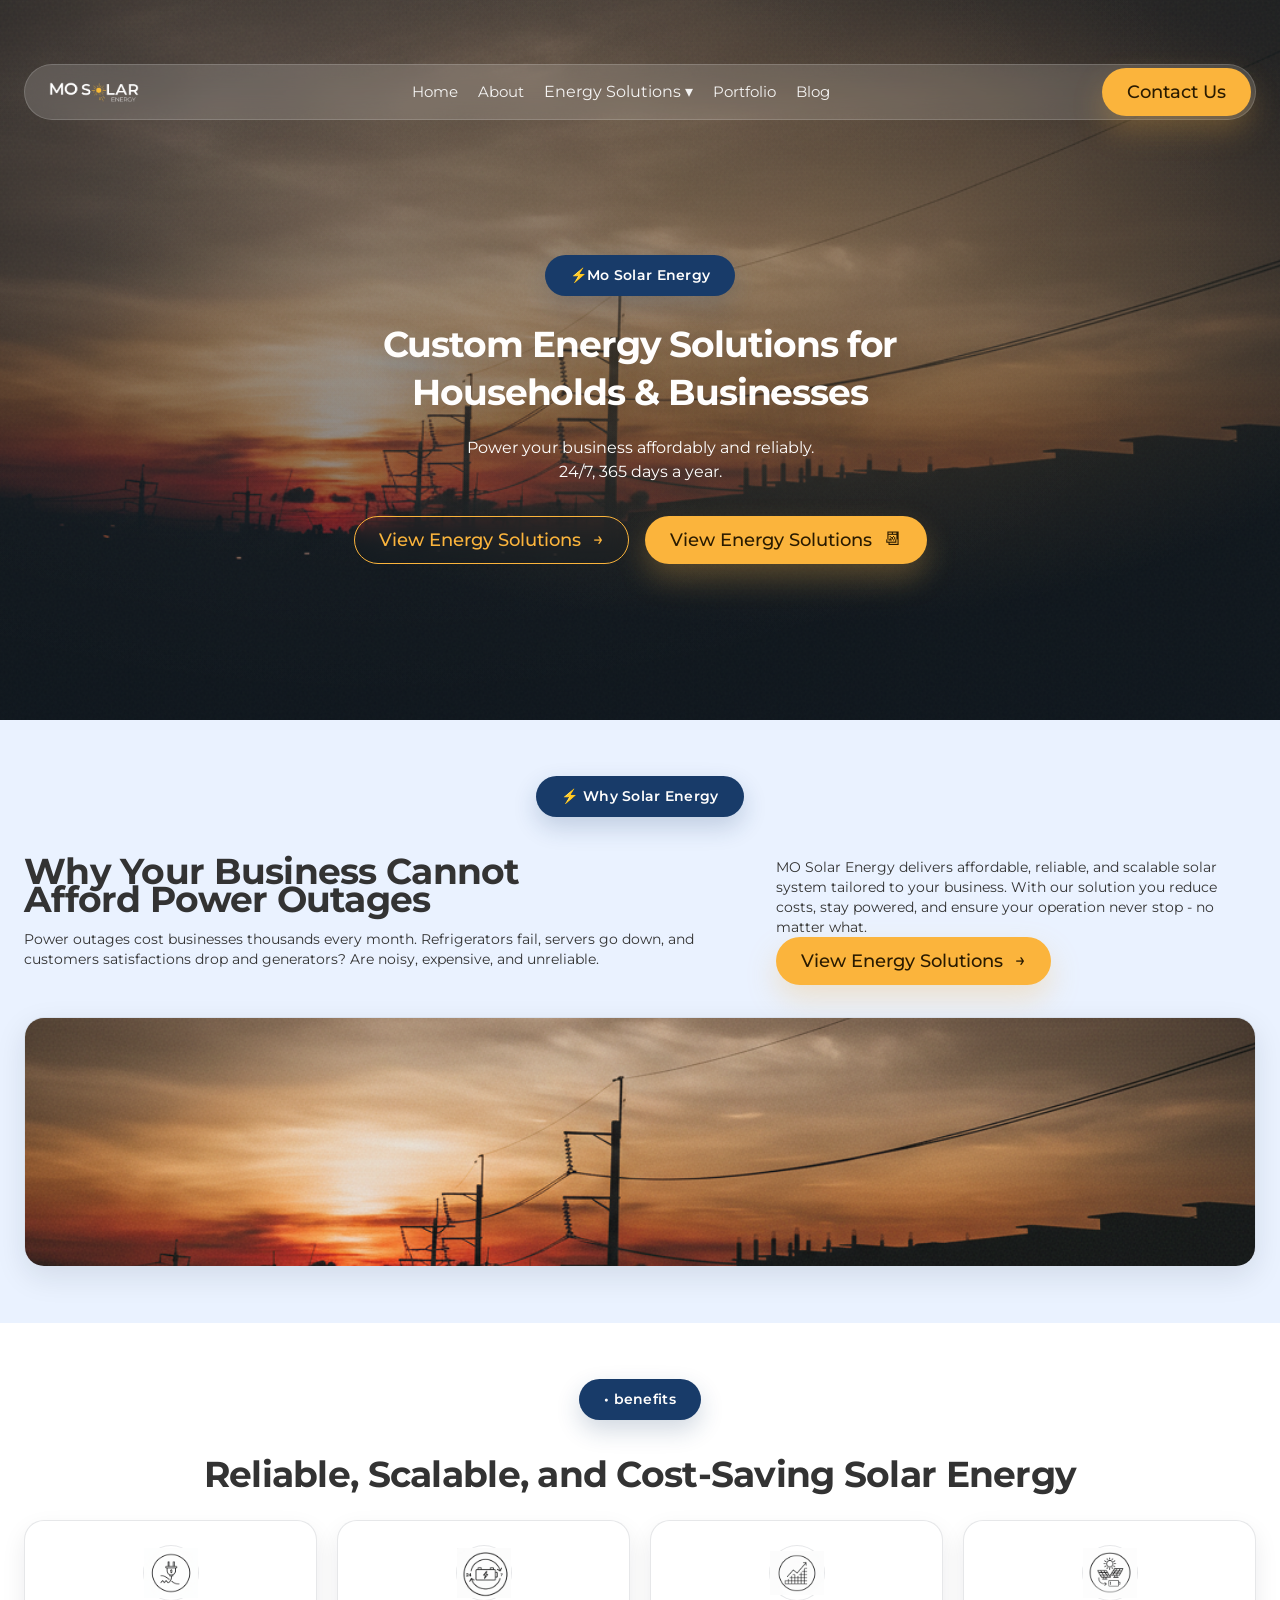
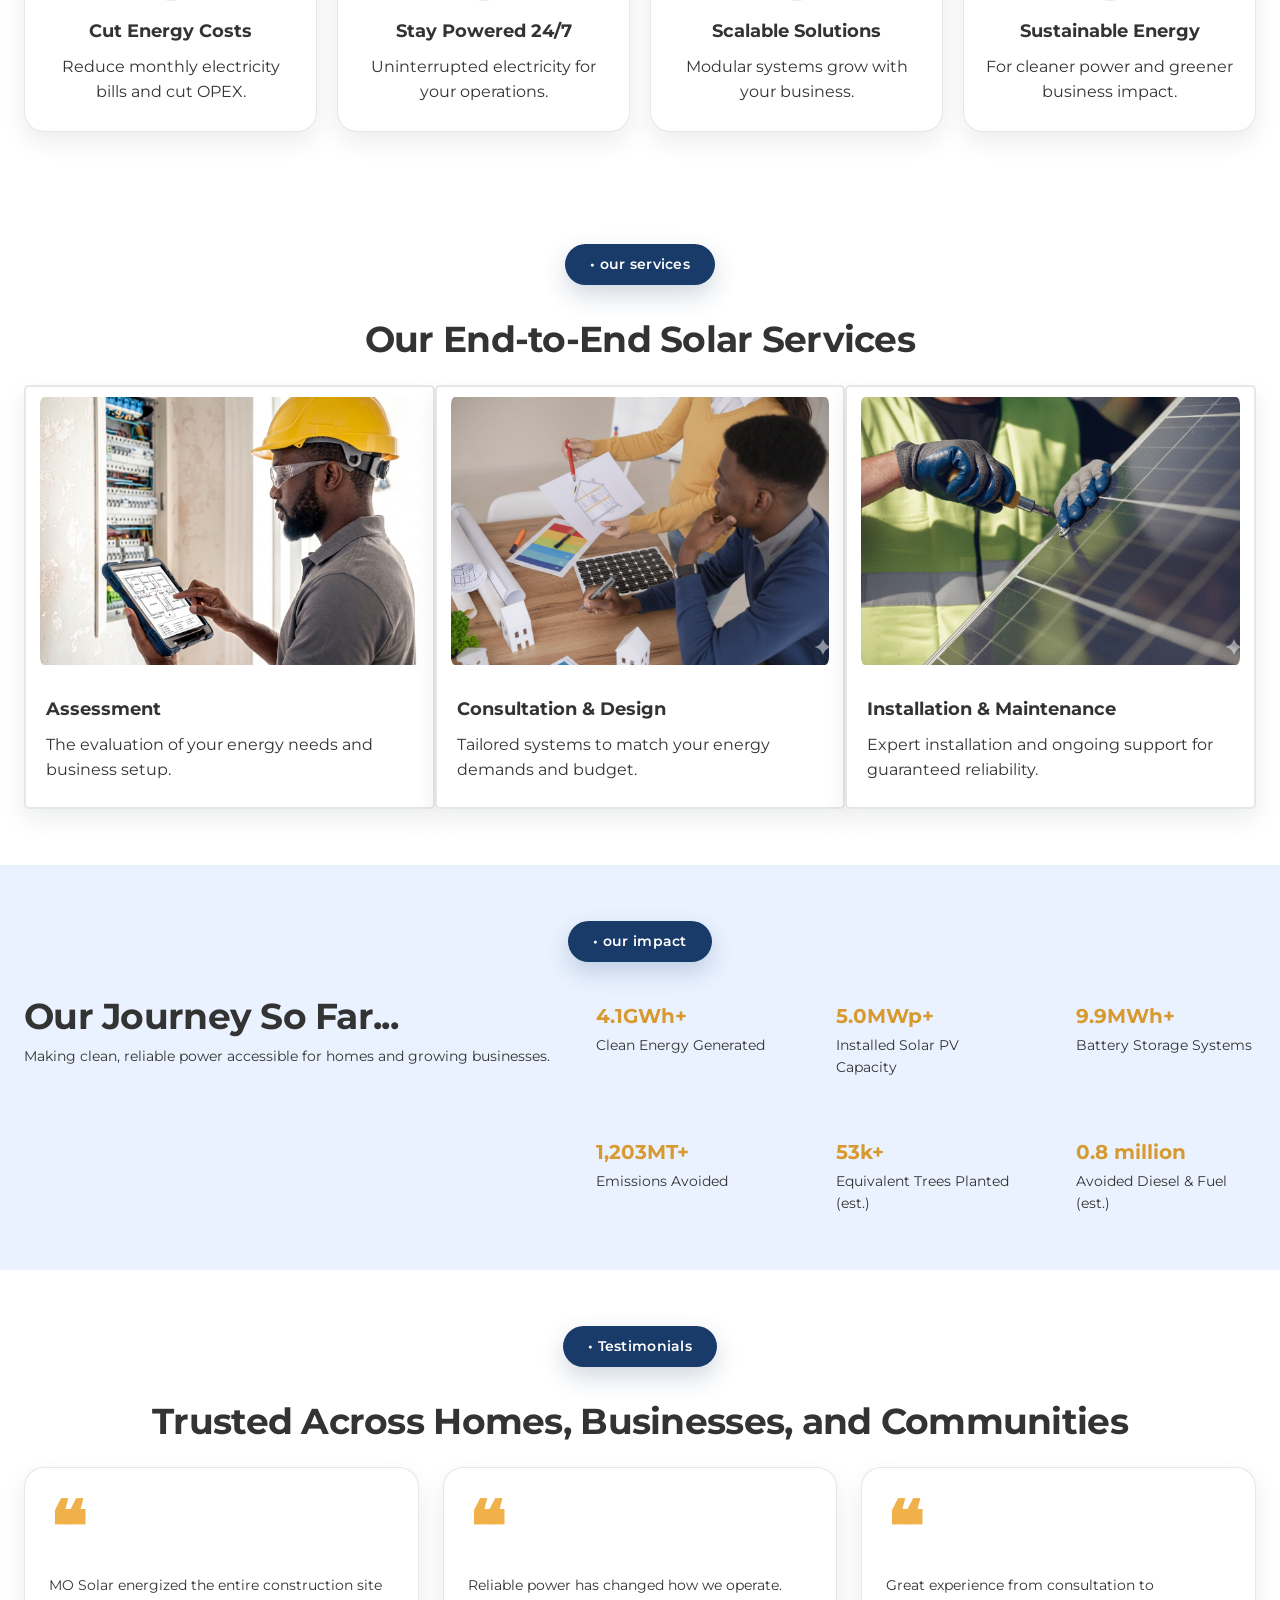
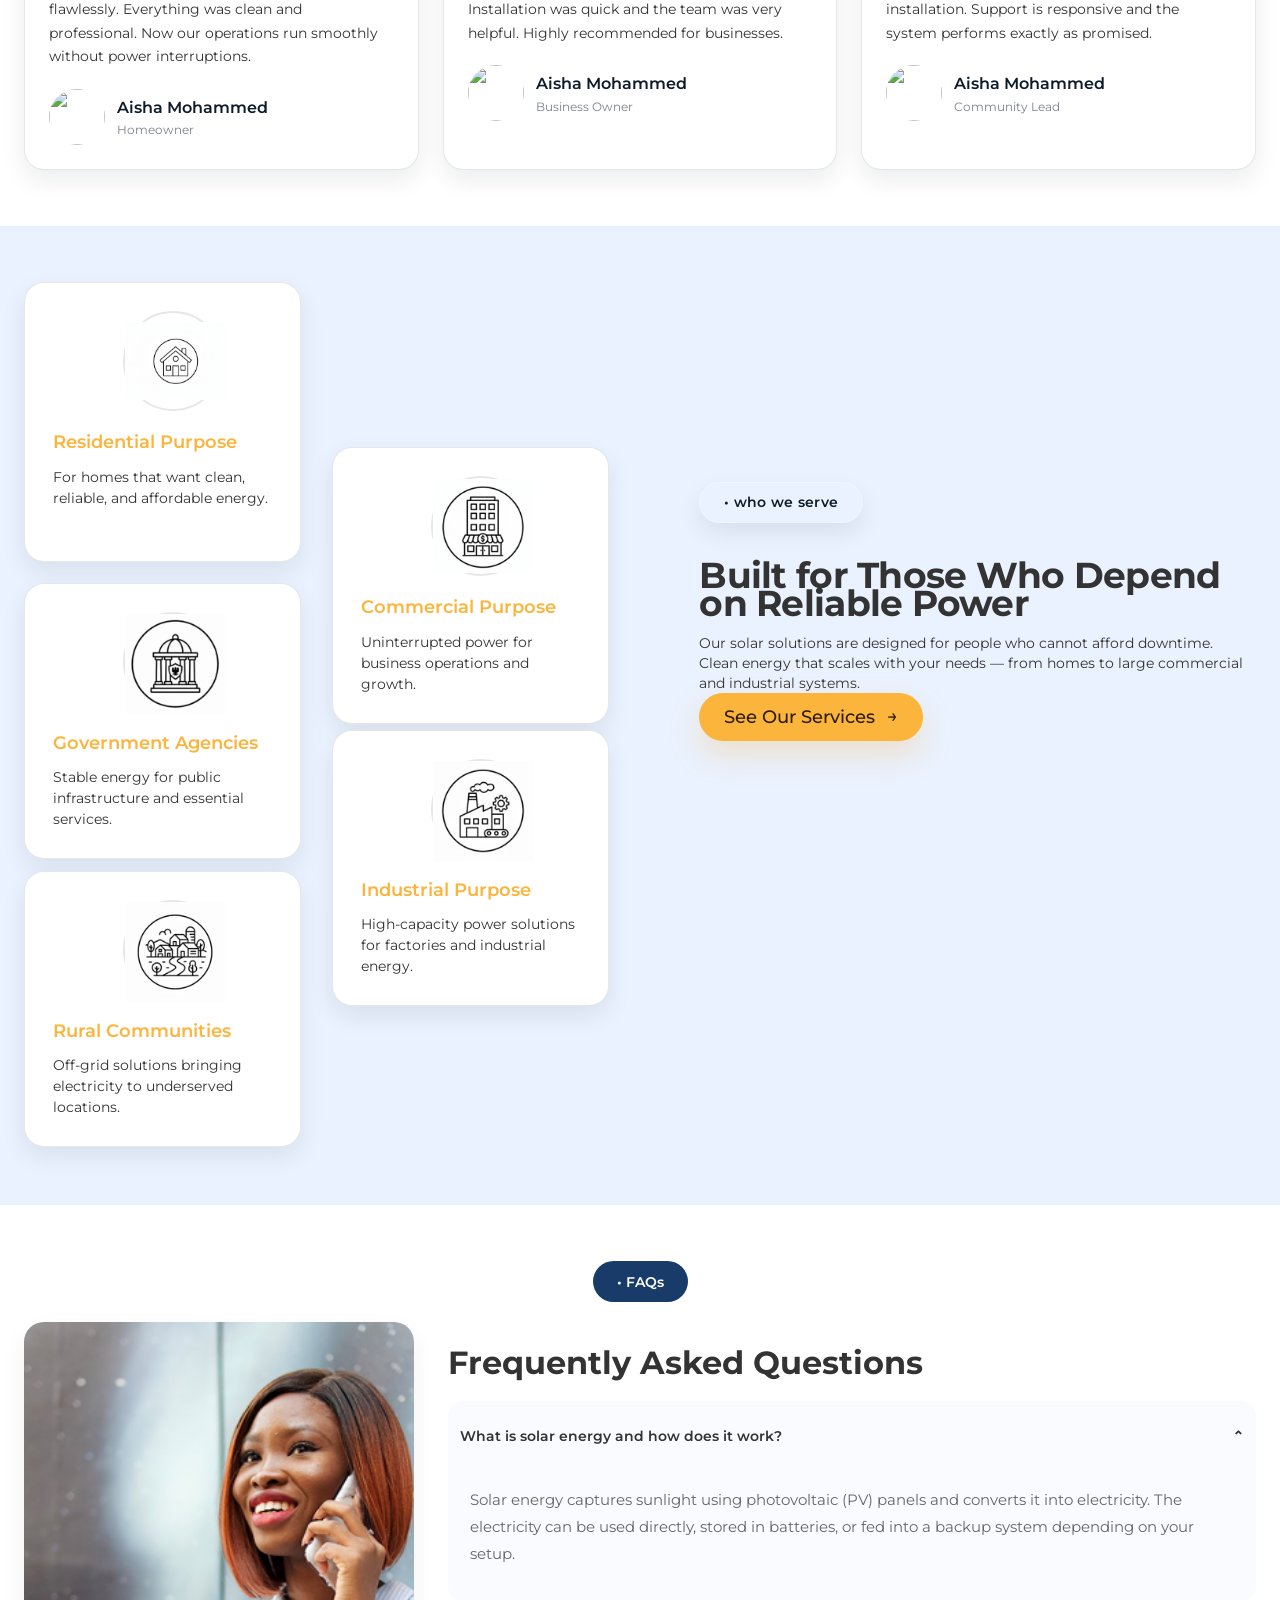
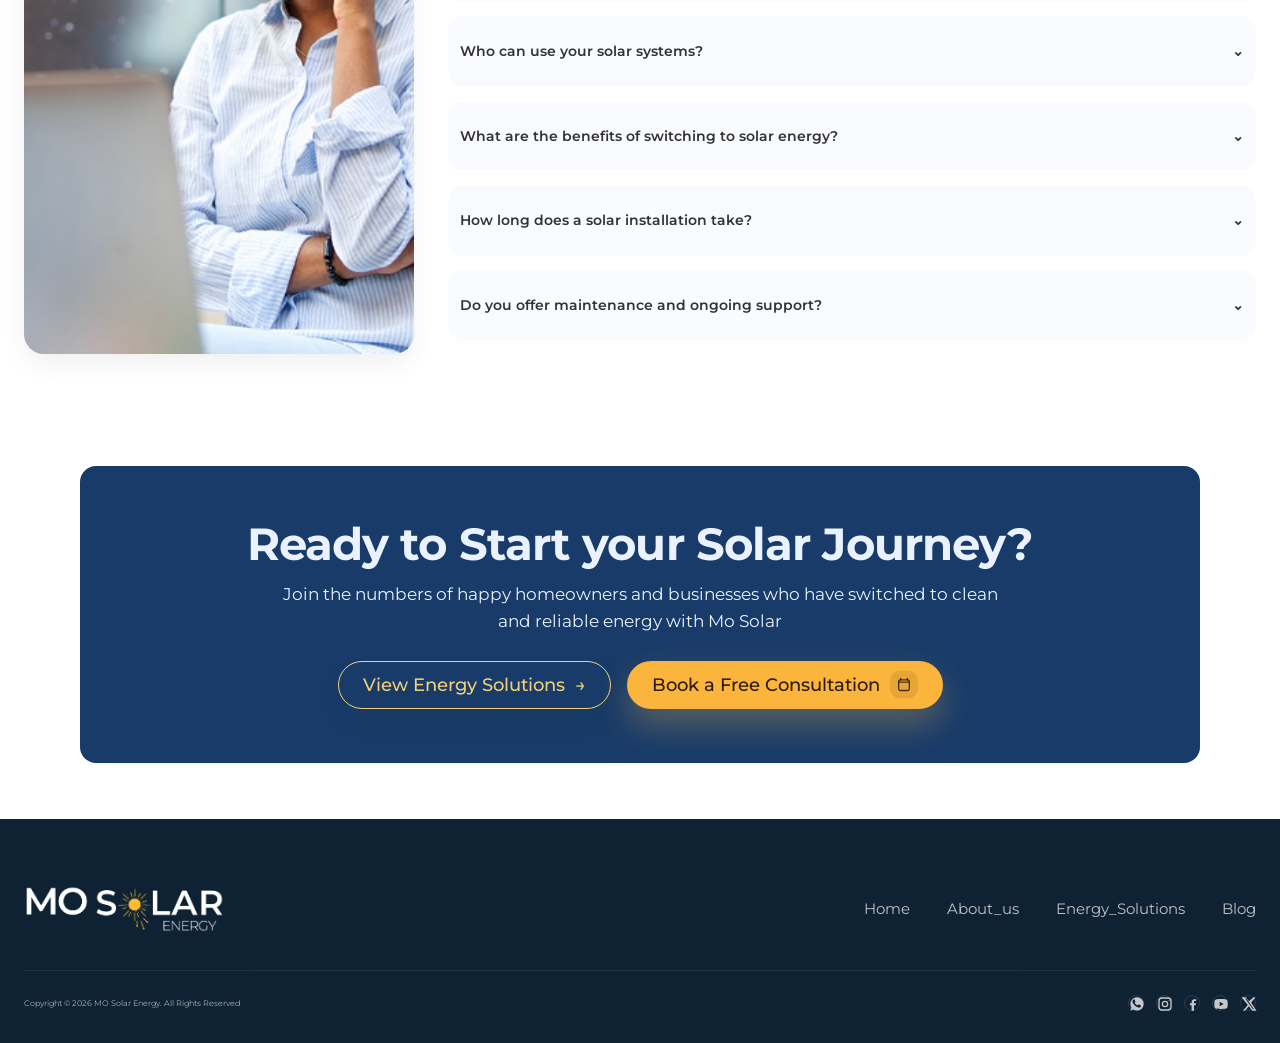
==== commit b0c3855f: "UPDATED SPACING ON NAV" ====
--- a/index.html
+++ b/index.html
@@ -46,9 +46,8 @@
 
       </div>
       
-        <a class="btn btn--pill btn--primary nav__cta" href="#contact">
-          Contact Us<span class="arrow">📆︎</span>
-        </a>
+        <a  class="btn btn--pill btn--primary nav__cta" href="#contact">
+          Contact Us</a>
     </nav>
 
     <section class="hero__content container reveal">
--- a/style.css
+++ b/style.css
@@ -7,7 +7,7 @@
   --card: #ffffff;
   --stroke: rgba(14,27,42,.10);
 
-  --accent: #F2D079;          /* gold button */
+  --accent: #FBB43C;          /* gold button */
   --accent-ink: #2a1b00;
 
   --navGlass: rgba(255,255,255,.10);
@@ -27,7 +27,7 @@
   --cta-bg: #eaf2ff;        /* light blue background */
   --cta-ink: #1a1f2a;       /* headline text */
   --cta-muted: rgba(26,31,42,.70);
-  --cta-accent: #F2D079;    /* gold */
+  --cta-accent: #FBB43C;    /* gold */
   --cta-accent-ink: #2a1b00;
   --ease-smooth: cubic-bezier(0.2, 0.8, 0.2, 1);
 }
@@ -135,8 +135,8 @@
 }
 .btn--ghost{
   background: transparent;
-  border: 1.5px solid #F2D079;
-  color: #F2D079;
+  border: 1.5px solid #FBB43C;
+  color: #FBB43C;
   backdrop-filter: blur(10px);
 }
 .btn--pill{ border-radius: 999px; }
@@ -256,7 +256,7 @@
 }
 
 .nav__cta{
-margin-left:8px;
+margin-right: -20px;
 }
 
 /* dropdown */
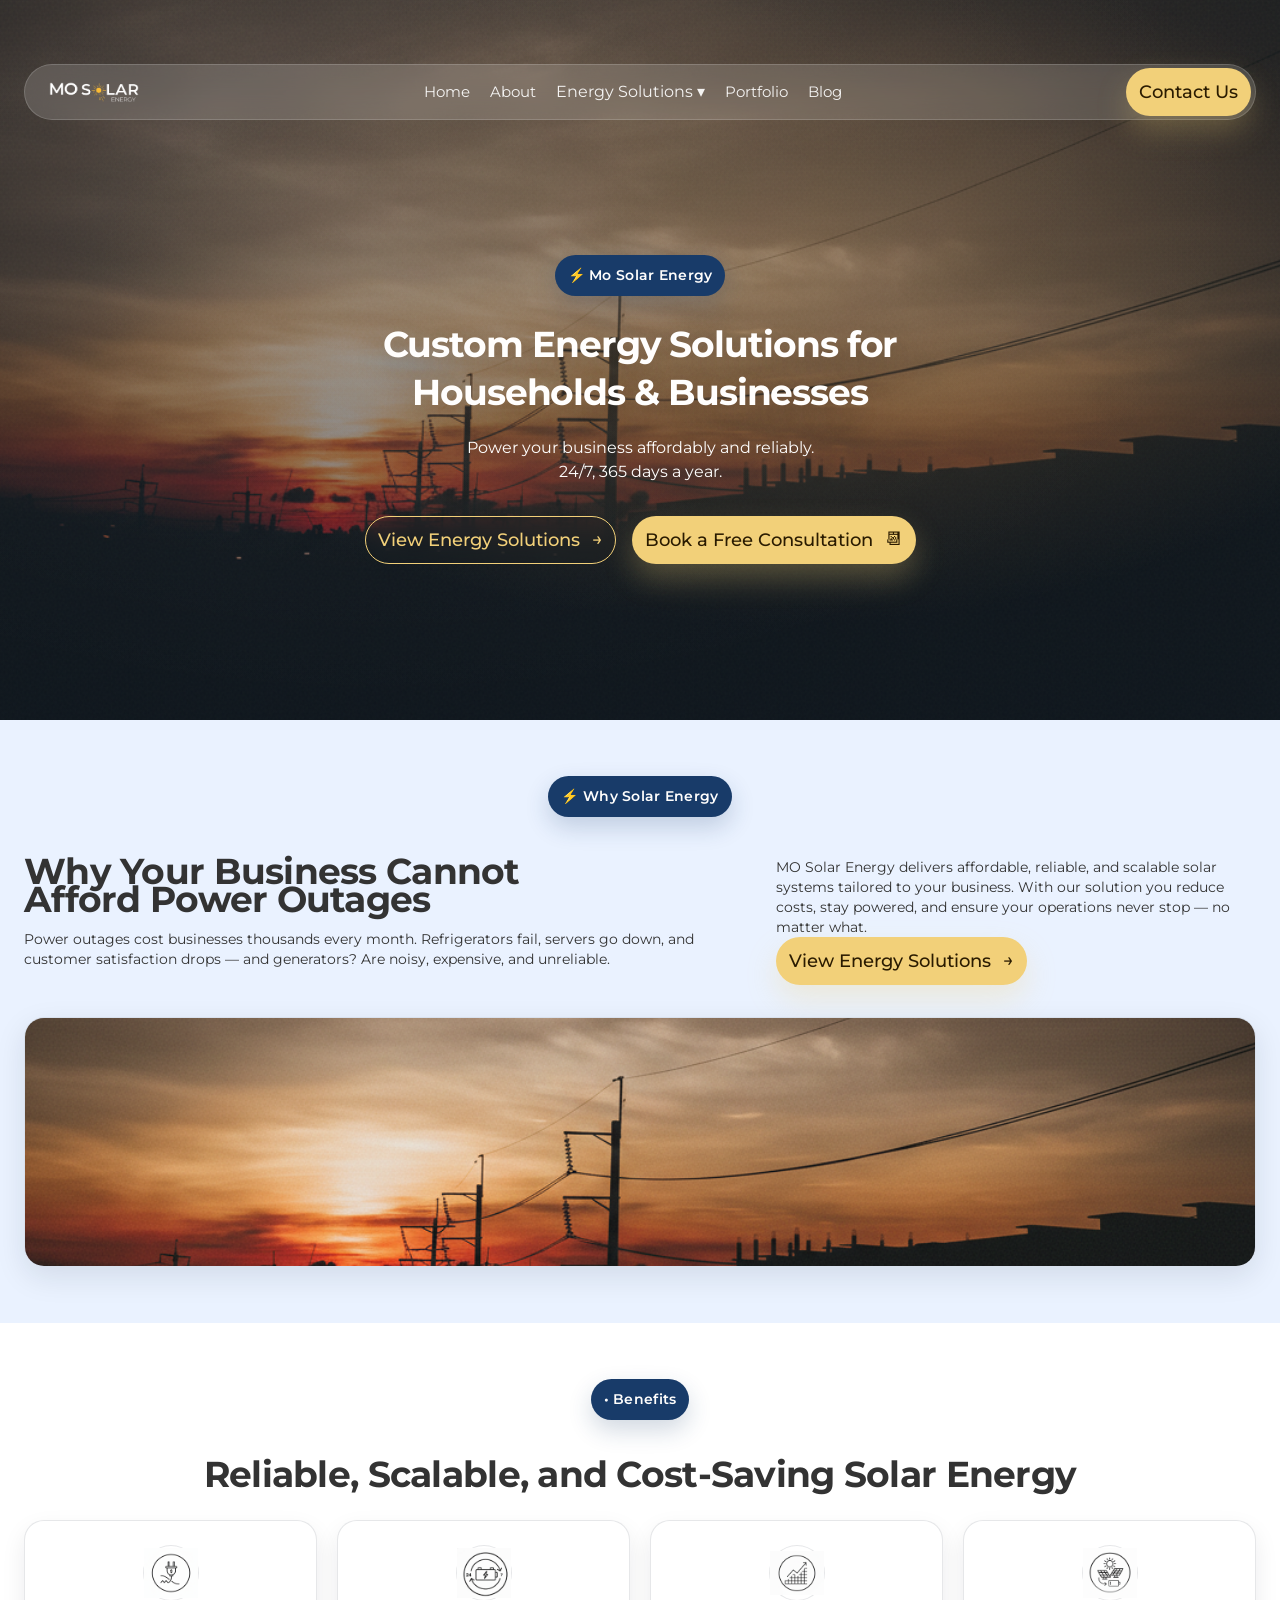
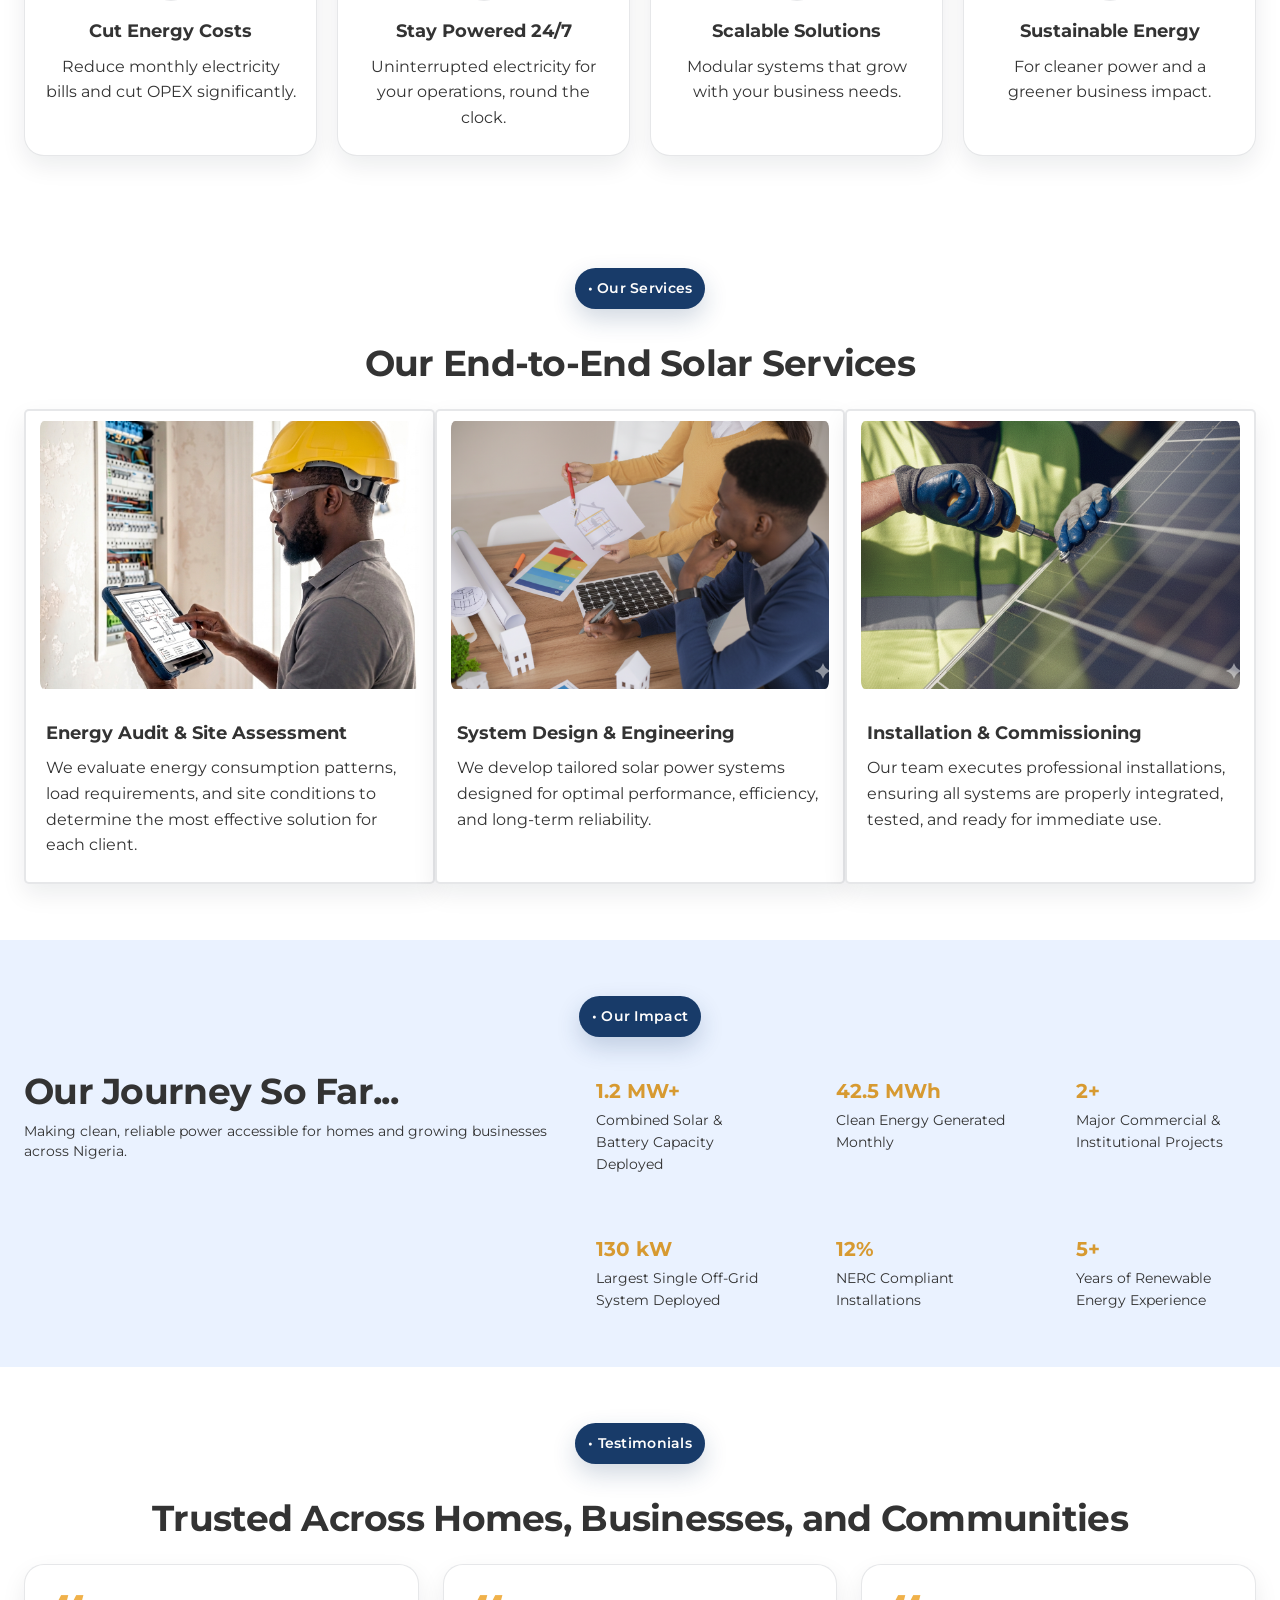
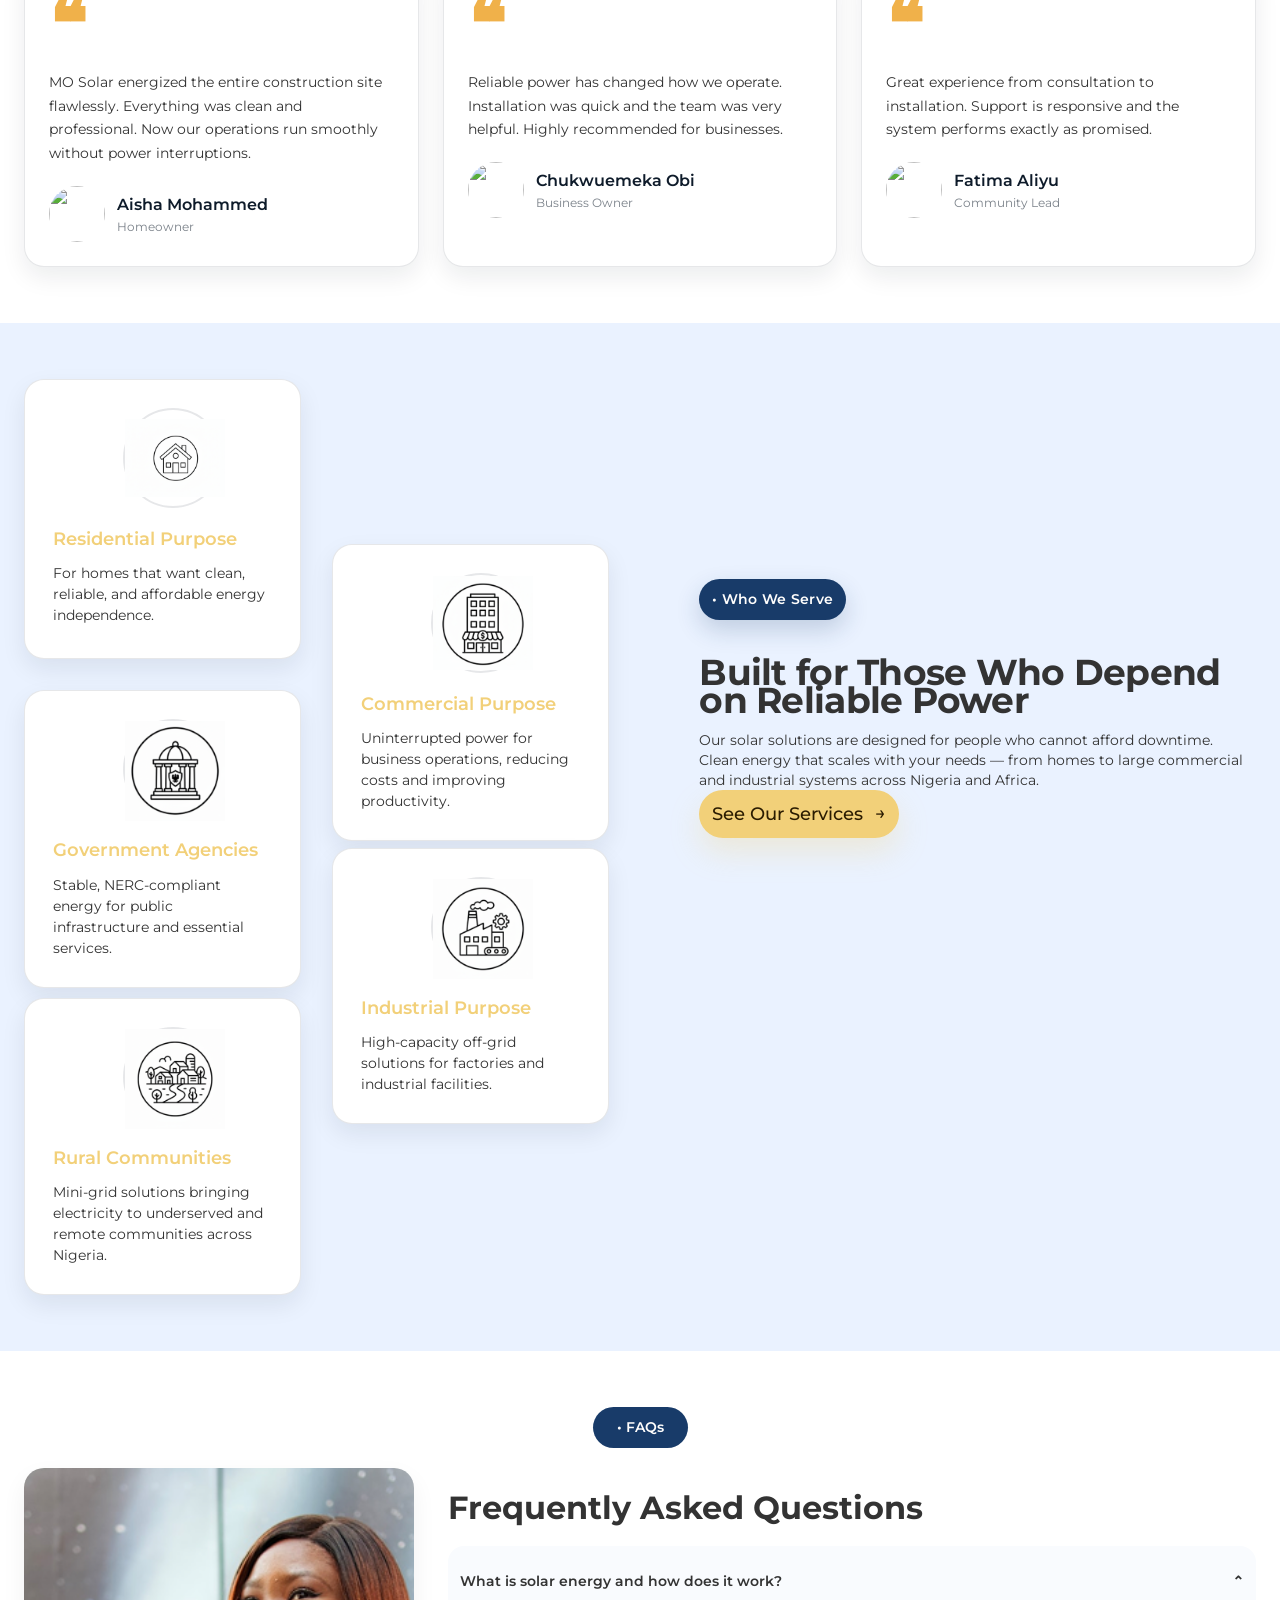
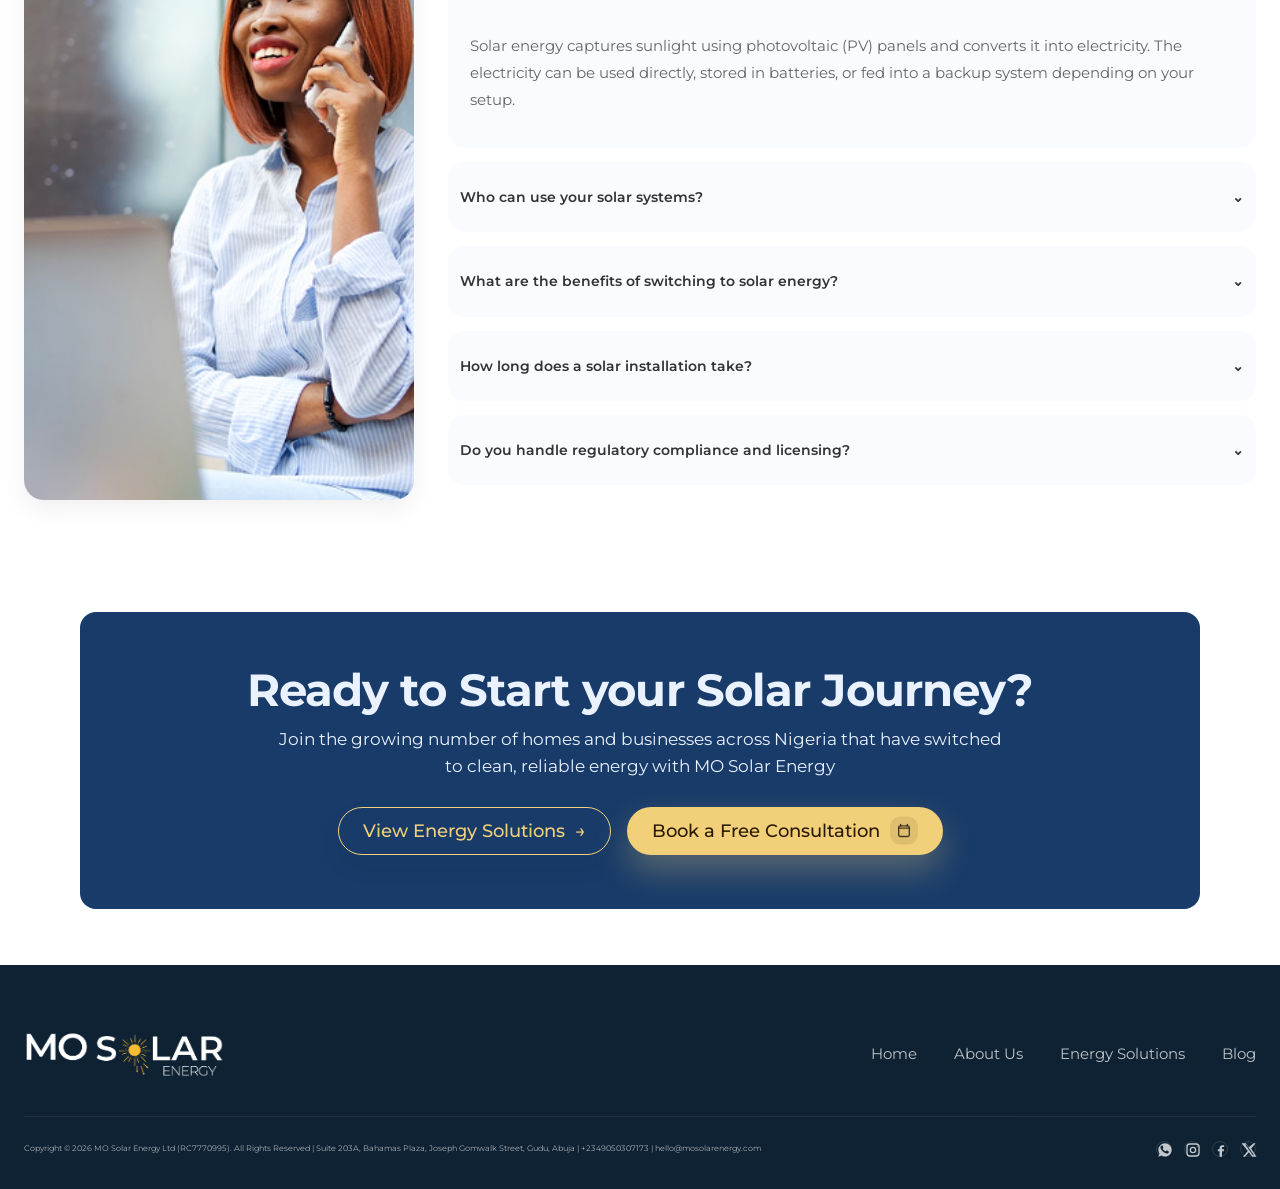
==== commit 1af4854a: "Add full company profile details" ====
--- a/index.html
+++ b/index.html
@@ -3,14 +3,14 @@
 <head>
   <meta charset="utf-8" />
   <meta name="viewport" content="width=device-width, initial-scale=1" />
-  <title>MO Solar Energy</title>
-<!-- Google Font: Montserrat -->
+  <title>MO Solar Energy | Empowering Lives Through Sustainable Energy Solutions</title>
 <link rel="preconnect" href="https://fonts.googleapis.com">
 <link rel="preconnect" href="https://fonts.gstatic.com" crossorigin>
-
 <link href="https://fonts.googleapis.com/css2?family=Montserrat:wght@100;200;300;400;500;600;700;800;900&display=swap" rel="stylesheet">
   <link rel="stylesheet" href="style.css" />
 <style>:root{--hero-bg:url("IMG_S/Mo Sloar/Home/Home grid.png")}</style>
+<link rel="icon" href="./IMG_S/logo/icon.png" type="image/x-icon">
+
 </head>
 
 <body>
@@ -42,16 +42,15 @@
           </div>
         </div>
         <a class="nav__link" href="portfolio.html">Portfolio</a>
-        <a class="nav__link" href="#blog">Blog</a>
-
-      </div>
-      
-        <a  class="btn btn--pill btn--primary nav__cta" href="#contact">
-          Contact Us</a>
+        <a class="nav__link" href="blog.html">Blog</a>
+      </div>
+
+      <a class="btn btn--pill btn--primary nav__cta" href="contact us.html">
+        Contact Us</a>
     </nav>
 
     <section class="hero__content container reveal">
-      <span class="pill pill--dark">⚡Mo Solar Energy</span>
+      <span class="pill pill--dark">⚡ Mo Solar Energy</span>
 
       <h1 class="hero__title">
         Custom Energy Solutions for<br />
@@ -67,8 +66,8 @@
         <a class="btn btn--pill btn--ghost" href="#services">
           View Energy Solutions <span class="arrow">→</span>
         </a>
-        <a class="btn btn--pill btn--primary" href="#services">
-          View Energy Solutions <span class="arrow">📆︎</span>
+        <a class="btn btn--pill btn--primary" href="contact us.html">
+          Book a Free Consultation <span class="arrow">📆︎</span>
         </a>
       </div>
     </section>
@@ -78,11 +77,9 @@
   <!-- WHY SECTION -->
   <section class="band band--soft" id="about">
     <div class="container reveal">
-      
-  <!-- Why Solar Energy pill moved here -->
-  <div class="">
-    <span class="pill pill--dark pill--center">⚡ Why Solar Energy</span>
-  </div>
+      <div class="">
+        <span class="pill pill--dark pill--center">⚡ Why Solar Energy</span>
+      </div>
       <div class="two-col">
         <div class="two-col__left">
           <h2 class="h2">
@@ -90,15 +87,14 @@
             Afford Power Outages
           </h2>
           <p class="p">
-            Power outages cost businesses thousands every month. Refrigerators fail, servers go down, and customers satisfactions drop and generators? Are noisy, expensive, and unreliable.
+            Power outages cost businesses thousands every month. Refrigerators fail, servers go down, and customer satisfaction drops — and generators? Are noisy, expensive, and unreliable.
           </p>
         </div>
 
         <div class="two-col__right">
           <p class="p p--muted">
-            MO Solar Energy delivers affordable, reliable, and scalable solar system tailored to your business. With our solution you reduce costs, stay powered, and ensure your operation never stop - no matter what.
-          </p>
-
+            MO Solar Energy delivers affordable, reliable, and scalable solar systems tailored to your business. With our solution you reduce costs, stay powered, and ensure your operations never stop — no matter what.
+          </p>
           <a class="btn btn--pill btn--primary" href="#services">
             View Energy Solutions <span class="arrow">→</span>
           </a>
@@ -106,16 +102,16 @@
       </div>
 
       <div class="wide-image">
-        <!-- Replace with the actual section image -->
         <img src="IMG_S/Mo Sloar/Home/Home grid.png" alt="Solar panel installation" />
       </div>
     </div>
   </section>
+
 
   <!-- FEATURES -->
   <section class="section" id="features">
     <div class="container reveal">
-      <span class="pill pill--dark pill--center">• benefits</span>
+      <span class="pill pill--dark pill--center">• Benefits</span>
       <h2 class="h2 h2--center">Reliable, Scalable, and Cost-Saving Solar Energy</h2>
 
       <div class="feature-grid" data-stagger>
@@ -124,7 +120,7 @@
             <img src="IMG_S/Images/Icons/cut_energy.png" alt="" />
           </div>
           <h3>Cut Energy Costs</h3>
-          <p>Reduce monthly electricity bills and cut OPEX.</p>
+          <p>Reduce monthly electricity bills and cut OPEX significantly.</p>
         </article>
 
         <article class="feature-card" data-stagger-item>
@@ -132,7 +128,7 @@
             <img src="IMG_S/Images/Icons/stay powered.png" alt="" />
           </div>
           <h3>Stay Powered 24/7</h3>
-          <p>Uninterrupted electricity for your operations.</p>
+          <p>Uninterrupted electricity for your operations, round the clock.</p>
         </article>
 
         <article class="feature-card" data-stagger-item>
@@ -140,7 +136,7 @@
             <img src="IMG_S/Images/Icons/scalable_sol.png" alt="" />
           </div>
           <h3>Scalable Solutions</h3>
-          <p>Modular systems grow with your business.</p>
+          <p>Modular systems that grow with your business needs.</p>
         </article>
 
         <article class="feature-card" data-stagger-item>
@@ -148,93 +144,94 @@
             <img src="IMG_S/Images/Icons/sus_energy.png" alt="" />
           </div>
           <h3>Sustainable Energy</h3>
-          <p>For cleaner power and greener business impact.</p>
-        </article>
-      </div>
-    </div>
-  </section>
+          <p>For cleaner power and a greener business impact.</p>
+        </article>
+      </div>
+    </div>
+  </section>
+
 
   <!-- SERVICES -->
   <section class="section" id="services">
     <div class="container reveal">
-      <span class="pill pill--dark pill--center">• our services</span>
+      <span class="pill pill--dark pill--center">• Our Services</span>
       <h2 class="h2 h2--center">Our End-to-End Solar Services</h2>
 
       <div class="service-grid" data-stagger>
         <article class="service-card" data-stagger-item>
           <div class="service-card__img">
-            <img src="IMG_S/Mo Sloar/Home/Assessment.png" alt="Assessment" />
-          </div>
-          <h3>Assessment</h3>
-          <p>The evaluation of your energy needs and business setup.</p>
+            <img src="IMG_S/Mo Sloar/Home/Assessment.png" alt="Energy Audit & Assessment" />
+          </div>
+          <h3>Energy Audit &amp; Site Assessment</h3>
+          <p>We evaluate energy consumption patterns, load requirements, and site conditions to determine the most effective solution for each client.</p>
         </article>
 
         <article class="service-card" data-stagger-item>
           <div class="service-card__img">
-            <img src="IMG_S/Mo Sloar/Home/Consultation & desin.png" alt="Consultation & Design" />
-          </div>
-          <h3>Consultation &amp; Design</h3>
-          <p>Tailored systems to match your energy demands and budget.</p>
+            <img src="IMG_S/Mo Sloar/Home/Consultation & desin.png" alt="System Design & Engineering" />
+          </div>
+          <h3>System Design &amp; Engineering</h3>
+          <p>We develop tailored solar power systems designed for optimal performance, efficiency, and long-term reliability.</p>
         </article>
 
         <article class="service-card" data-stagger-item>
           <div class="service-card__img">
-            <img src="IMG_S/Mo Sloar/Home/Solar Installations and Maintaim=nance.png" alt="Installation & Maintenance" />
-          </div>
-          <h3>Installation &amp; Maintenance</h3>
-          <p>Expert installation and ongoing support for guaranteed reliability.</p>
-        </article>
-      </div>
-    </div>
-  </section>
+            <img src="IMG_S/Mo Sloar/Home/Solar Installations and Maintaim=nance.png" alt="Installation & Commissioning" />
+          </div>
+          <h3>Installation &amp; Commissioning</h3>
+          <p>Our team executes professional installations, ensuring all systems are properly integrated, tested, and ready for immediate use.</p>
+        </article>
+      </div>
+    </div>
+  </section>
+
 
   <!-- STATS -->
   <section class="band band--soft" id="stats">
     <div class="container reveal">
-      <span class="pill pill--dark pill--center">• our impact</span>
+      <span class="pill pill--dark pill--center">• Our Impact</span>
 
       <div class="stats">
         <div class="stats__intro">
           <h2 class="h2">Our Journey So Far...</h2>
-          <p class="p p--muted">Making clean, reliable power accessible for homes and growing businesses.</p>
+          <p class="p p--muted">Making clean, reliable power accessible for homes and growing businesses across Nigeria.</p>
         </div>
 
         <div class="stats__grid">
-          <div class="" data-stat data-value="4.5" data-suffix="GWh+">
-            <div class="stat__value">0 GWh+</div>
-            <div class="stat__label">Clean Energy Generated</div>
-          </div>
-          <div class="" data-stat data-value="6.5" data-suffix="MWp+">
-            <div class="stat__value">0 MWp+</div>
-            <div class="stat__label">Installed Solar PV Capacity</div>
-          </div>
-          <div class="" data-stat data-value="17.8" data-suffix="MWh+">
-            <div class="stat__value">0 MWh+</div>
-            <div class="stat__label">Battery Storage Systems</div>
-          </div>
-          <div class="" data-stat data-value="7163.0" data-suffix="MT+">
-            <div class="stat__value">0 MT+</div>
-            <div class="stat__label">Emissions Avoided</div>
-          </div>
-          <div class="" data-stat data-value="135.0" data-suffix="k+">
-            <div class="stat__value">0 k+</div>
-            <div class="stat__label">Equivalent Trees Planted (est.)</div>
-          </div>
-          <div class="" data-stat data-value="1.6" data-suffix=" million">
-            <div class="stat__value">0 million</div>
-            <div class="stat__label">Avoided Diesel &amp; Fuel (est.)</div>
-          </div>
-        </div>
-      </div>
-    </div>
-  </section>
+          <div class="" data-stat data-value="1.483" data-suffix=" MW+">
+            <div class="stat__value">0 MW+</div>
+            <div class="stat__label">Combined Solar &amp; Battery Capacity Deployed</div>
+          </div>
+          <div class="" data-stat data-value="66.276" data-suffix=" MWh">
+            <div class="stat__value">0 MWh</div>
+            <div class="stat__label">Clean Energy Generated Monthly</div>
+          </div>
+          <div class="" data-stat data-value="6" data-suffix="+">
+            <div class="stat__value">0+</div>
+            <div class="stat__label">Major Commercial &amp; Institutional Projects</div>
+          </div>
+          <div class="" data-stat data-value="250" data-suffix=" kW">
+            <div class="stat__value">0 kW</div>
+            <div class="stat__label">Largest Single Off-Grid System Deployed</div>
+          </div>
+          <div class="" data-stat data-value="100" data-suffix="%">
+            <div class="stat__value">0%</div>
+            <div class="stat__label">NERC Compliant Installations</div>
+          </div>
+          <div class="" data-stat data-value="10" data-suffix="+">
+            <div class="stat__value">0+</div>
+            <div class="stat__label">Years of Renewable Energy Experience</div>
+          </div>
+        </div>
+      </div>
+    </div>
+  </section>
+
 
   <!-- TESTIMONIALS -->
   <section class="section" id="testimonials">
     <div class="container reveal">
-      
       <span class="pill pill--dark pill--center">• Testimonials</span>
-
       <h2 class="h2 h2--center">Trusted Across Homes, Businesses, and Communities</h2>
 
       <div class="test-grid" data-stagger>
@@ -262,7 +259,7 @@
           <div class="quote-card__who">
             <img src="assets/avatar-2.jpg" alt="" />
             <div>
-              <div class="who__name">Aisha Mohammed</div>
+              <div class="who__name">Chukwuemeka Obi</div>
               <div class="who__role">Business Owner</div>
             </div>
           </div>
@@ -277,7 +274,7 @@
           <div class="quote-card__who">
             <img src="assets/avatar-3.jpg" alt="" />
             <div>
-              <div class="who__name">Aisha Mohammed</div>
+              <div class="who__name">Fatima Aliyu</div>
               <div class="who__role">Community Lead</div>
             </div>
           </div>
@@ -285,6 +282,7 @@
       </div>
     </div>
   </section>
+
 
   <!-- PURPOSE / USE CASES -->
   <section class="band band--soft" id="purpose">
@@ -294,40 +292,40 @@
           <article class="purpose-card" data-stagger-item>
             <div class="purpose-card__icon"><img src="IMG_S/Images/Icons/res_purpose.png" alt=""></div>
             <h3>Residential Purpose</h3>
-            <p>For homes that want clean, reliable, and affordable energy.</p>
+            <p>For homes that want clean, reliable, and affordable energy independence.</p>
           </article>
 
           <article class="purpose-card" data-stagger-item>
             <div class="purpose-card__icon"><img src="IMG_S/Images/Icons/commercial_pur.png" alt=""></div>
             <h3>Commercial Purpose</h3>
-            <p>Uninterrupted power for business operations and growth.</p>
+            <p>Uninterrupted power for business operations, reducing costs and improving productivity.</p>
           </article>
 
           <article class="purpose-card purpose-card--small" data-stagger-item>
             <div class="purpose-card__icon"><img src="IMG_S/Images/Icons/government_agencies.png" alt=""></div>
             <h3>Government Agencies</h3>
-            <p>Stable energy for public infrastructure and essential services.</p>
+            <p>Stable, NERC-compliant energy for public infrastructure and essential services.</p>
           </article>
 
           <article class="purpose-card purpose-card--small" data-stagger-item>
             <div class="purpose-card__icon"><img src="IMG_S/Images/Icons/indus_purpose.png" alt=""></div>
             <h3>Industrial Purpose</h3>
-            <p>High-capacity power solutions for factories and industrial energy.</p>
+            <p>High-capacity off-grid solutions for factories and industrial facilities.</p>
           </article>
 
           <article class="purpose-card" data-stagger-item>
             <div class="purpose-card__icon"><img src="IMG_S/Images/Icons/rural_community.png" alt=""></div>
             <h3>Rural Communities</h3>
-            <p>Off-grid solutions bringing electricity to underserved locations.</p>
+            <p>Mini-grid solutions bringing electricity to underserved and remote communities across Nigeria.</p>
           </article>
         </div>
 
         <div class="purpose__right">
-          <span class="pill pill--dark;" style="margin-bottom: 38px;">• who we serve</span>
+          <span class="pill pill--dark" style="margin-bottom: 38px;">• Who We Serve</span>
           <h2 class="h2">Built for Those Who Depend<br/>on Reliable Power</h2>
           <p class="p p--muted">
             Our solar solutions are designed for people who cannot afford downtime.
-            Clean energy that scales with your needs — from homes to large commercial and industrial systems.
+            Clean energy that scales with your needs — from homes to large commercial and industrial systems across Nigeria and Africa.
           </p>
           <a class="btn btn--pill btn--primary" href="#services">See Our Services <span class="arrow">→</span></a>
         </div>
@@ -335,7 +333,8 @@
     </div>
   </section>
 
-  <!-- FAQ / CONTACT -->
+
+  <!-- FAQ -->
   <section class="section" id="faq">
     <div class="container reveal">
 
@@ -366,7 +365,7 @@
               <span>⌄</span>
             </button>
             <div class="ms-faq-answer">
-              <p>Homes, offices, businesses, institutions, and industrial facilities — we design systems based on your load and goals.</p>
+              <p>Homes, offices, businesses, institutions, and industrial facilities — we design systems based on your load and goals. MO Solar Energy serves clients across residential, commercial, and institutional sectors.</p>
             </div>
           </div>
 
@@ -376,7 +375,7 @@
               <span>⌄</span>
             </button>
             <div class="ms-faq-answer">
-              <p>Lower electricity costs, reliable power, reduced dependence on generators, and a cleaner footprint.</p>
+              <p>Lower electricity costs, reliable power, reduced dependence on diesel generators, NERC-compliant installations, and a cleaner environmental footprint for your home or business.</p>
             </div>
           </div>
 
@@ -386,59 +385,56 @@
               <span>⌄</span>
             </button>
             <div class="ms-faq-answer">
-              <p>Typical residential installs take a few days; commercial projects vary by size and complexity.</p>
+              <p>Typical residential installs take a few days; commercial and industrial projects vary by size and complexity. We handle everything from energy audit through to commissioning.</p>
             </div>
           </div>
 
           <div class="ms-faq-item">
             <button class="ms-faq-question">
-              Do you offer maintenance and ongoing support?
+              Do you handle regulatory compliance and licensing?
               <span>⌄</span>
             </button>
             <div class="ms-faq-answer">
-              <p>Yes — we provide maintenance plans and ongoing support to keep systems running at peak performance.</p>
-            </div>
-          </div>
-
-        </div>
-      </div>
-
-    </div>
-  </section>
-
-
-  
-  <!-- CTA SECTION: Ready to Start your Solar Journey? -->
-<section class="cta-band" aria-labelledby="cta-title">
-  <div class="cta-band__inner">
-    <h2 class="cta-band__title" id="cta-title">Ready to Start your Solar Journey?</h2>
-    <p class="cta-band__subtitle">
-      Join the numbers of happy homeowners and businesses who have switched to clean<br />
-      and reliable energy with Mo Solar
-    </p>
-
-    <div class="cta-band__actions">
-      <a class="cta-btn cta-btn--ghost" href="#services">
-        <span>View Energy Solutions</span>
-        <span class="cta-btn__icon" aria-hidden="true">→</span>
-      </a>
-
-      <a class="cta-btn cta-btn--solid" href="contact us.html">
-        <span>Book a Free Consultation</span>
-        <span class="cta-btn__icon cta-btn__icon--square" aria-hidden="true">
-          <!-- calendar icon -->
-          <svg viewBox="0 0 24 24" width="16" height="16" fill="none">
-            <path d="M7 3v2M17 3v2" stroke="currentColor" stroke-width="2" stroke-linecap="round"/>
-            <path d="M4.5 8.5h15" stroke="currentColor" stroke-width="2" stroke-linecap="round"/>
-            <path d="M6.5 5h11A2.5 2.5 0 0 1 20 7.5v11A2.5 2.5 0 0 1 17.5 21h-11A2.5 2.5 0 0 1 4 18.5v-11A2.5 2.5 0 0 1 6.5 5Z"
-                  stroke="currentColor" stroke-width="2" stroke-linejoin="round"/>
-          </svg>
-        </span>
-      </a>
-    </div>
-  </div>
-</section>
-
+              <p>Yes — MO Solar Energy processes and secures all required NERC (Nigerian Electricity Regulatory Commission) permits and licenses for our clients, ensuring full regulatory compliance and long-term peace of mind.</p>
+            </div>
+          </div>
+
+        </div>
+      </div>
+
+    </div>
+  </section>
+
+
+  <!-- CTA BAND -->
+  <section class="cta-band" aria-labelledby="cta-title">
+    <div class="cta-band__inner">
+      <h2 class="cta-band__title" id="cta-title">Ready to Start your Solar Journey?</h2>
+      <p class="cta-band__subtitle">
+        Join the growing number of homes and businesses across Nigeria that have switched<br />
+        to clean, reliable energy with MO Solar Energy
+      </p>
+
+      <div class="cta-band__actions">
+        <a class="cta-btn cta-btn--ghost" href="#services">
+          <span>View Energy Solutions</span>
+          <span class="cta-btn__icon" aria-hidden="true">→</span>
+        </a>
+
+        <a class="cta-btn cta-btn--solid" href="contact us.html">
+          <span>Book a Free Consultation</span>
+          <span class="cta-btn__icon cta-btn__icon--square" aria-hidden="true">
+            <svg viewBox="0 0 24 24" width="16" height="16" fill="none">
+              <path d="M7 3v2M17 3v2" stroke="currentColor" stroke-width="2" stroke-linecap="round"/>
+              <path d="M4.5 8.5h15" stroke="currentColor" stroke-width="2" stroke-linecap="round"/>
+              <path d="M6.5 5h11A2.5 2.5 0 0 1 20 7.5v11A2.5 2.5 0 0 1 17.5 21h-11A2.5 2.5 0 0 1 4 18.5v-11A2.5 2.5 0 0 1 6.5 5Z"
+                    stroke="currentColor" stroke-width="2" stroke-linejoin="round"/>
+            </svg>
+          </span>
+        </a>
+      </div>
+    </div>
+  </section>
 
 
   <!-- FOOTER -->
@@ -452,30 +448,27 @@
 
       <div class="footer__links">
         <a href="#top">Home</a>
-        <a href="#about">About_us</a>
-        <a href="#services">Energy_Solutions</a>
-        <a href="#blog">Blog</a>
+        <a href="about.html">About Us</a>
+        <a href="product.html">Energy Solutions</a>
+        <a href="blog.html">Blog</a>
       </div>
     </div>
 
     <div class="container footer__bottom">
-      <small>Copyright © 2026 MO Solar Energy. All Rights Reserved</small>
+      <small>Copyright © 2026 MO Solar Energy Ltd (RC7770995). All Rights Reserved | Suite 203A, Bahamas Plaza, Joseph Gomwalk Street, Gudu, Abuja | +2349050307173 | hello@mosolarenergy.com</small>
       <div class="footer__social footer__social--icons">
-         <a href="https://wa.me/234XXXXXXXXXX" aria-label="WhatsApp" target="_blank" rel="noopener">
+        <a href="https://wa.me/2349050307173" aria-label="WhatsApp" target="_blank" rel="noopener">
           <svg viewBox="0 0 24 24" aria-hidden="true"><path fill="currentColor" d="M12.04 2C6.58 2 2.13 6.45 2.13 11.91c0 1.93.54 3.81 1.57 5.44L2 22l4.79-1.58a9.86 9.86 0 0 0 5.25 1.5h.01c5.46 0 9.91-4.45 9.91-9.91C21.96 6.45 17.5 2 12.04 2Zm5.77 14.06c-.24.67-1.18 1.22-1.91 1.37-.5.1-1.15.18-3.74-.8-3.32-1.28-5.45-4.69-5.62-4.9-.17-.22-1.35-1.8-1.35-3.43 0-1.63.85-2.43 1.15-2.76.3-.33.66-.41.88-.41.22 0 .44 0 .63.01.2.01.47-.08.73.56.24.67.83 2.31.9 2.47.07.17.12.37.02.59-.1.22-.15.37-.3.56-.15.19-.31.42-.44.56-.15.15-.3.31-.13.61.17.3.76 1.25 1.64 2.02 1.12.99 2.06 1.3 2.36 1.45.3.15.47.13.64-.08.17-.22.74-.86.94-1.16.2-.3.39-.25.66-.15.27.1 1.73.81 2.02.96.29.15.49.22.56.35.07.13.07.74-.17 1.41Z"/></svg>
         </a>
-        <a href="#" aria-label="Instagram" target="_blank" rel="noopener">
+        <a href="https://instagram.com/Mosolarenergy" aria-label="Instagram" target="_blank" rel="noopener">
           <svg viewBox="0 0 24 24" aria-hidden="true"><path fill="currentColor" d="M7.5 2h9A5.5 5.5 0 0 1 22 7.5v9A5.5 5.5 0 0 1 16.5 22h-9A5.5 5.5 0 0 1 2 16.5v-9A5.5 5.5 0 0 1 7.5 2Zm0 2A3.5 3.5 0 0 0 4 7.5v9A3.5 3.5 0 0 0 7.5 20h9A3.5 3.5 0 0 0 20 16.5v-9A3.5 3.5 0 0 0 16.5 4h-9Zm10.75 1.5a.75.75 0 1 1 0 1.5.75.75 0 0 1 0-1.5ZM12 7a5 5 0 1 1 0 10 5 5 0 0 1 0-10Zm0 2a3 3 0 1 0 0 6 3 3 0 0 0 0-6Z"/></svg>
         </a>
-        <a href="#" aria-label="Facebook" target="_blank" rel="noopener">
-           <svg viewBox="0 0 24 24" aria-hidden="true"><path fill="currentColor" d="M13.5 22v-8h2.7l.4-3H13.5V9.1c0-.87.24-1.46 1.49-1.46H16.7V5c-.3-.04-1.34-.13-2.55-.13-2.52 0-4.25 1.54-4.25 4.37V11H7.3v3h2.6v8h3.6Z"/></svg>
-        </a>
-        <a href="#" aria-label="YouTube" target="_blank" rel="noopener">
-           <svg viewBox="0 0 24 24" aria-hidden="true"><path fill="currentColor" d="M21.6 7.2a3 3 0 0 0-2.1-2.1C17.8 4.5 12 4.5 12 4.5s-5.8 0-7.5.6A3 3 0 0 0 2.4 7.2 31.4 31.4 0 0 0 2 12a31.4 31.4 0 0 0 .4 4.8 3 3 0 0 0 2.1 2.1c1.7.6 7.5.6 7.5.6s5.8 0 7.5-.6a3 3 0 0 0 2.1-2.1A31.4 31.4 0 0 0 22 12a31.4 31.4 0 0 0-.4-4.8ZM10 15.5v-7l6 3.5-6 3.5Z"/></svg>
-         </a>
-         <a href="#" aria-label="Twitter" target="_blank" rel="noopener">
-            <svg viewBox="0 0 24 24" aria-hidden="true"><path fill="currentColor" d="M18.9 2H22l-6.8 7.8L23.2 22h-6.4l-5-6.5L6 22H2.9l7.3-8.4L.8 2h6.6l4.5 5.9L18.9 2Zm-1.1 18h1.7L8.1 3.9H6.3L17.8 20Z"/></svg>
-          </a>
+        <a href="https://facebook.com/Mosolarenergy" aria-label="Facebook" target="_blank" rel="noopener">
+          <svg viewBox="0 0 24 24" aria-hidden="true"><path fill="currentColor" d="M13.5 22v-8h2.7l.4-3H13.5V9.1c0-.87.24-1.46 1.49-1.46H16.7V5c-.3-.04-1.34-.13-2.55-.13-2.52 0-4.25 1.54-4.25 4.37V11H7.3v3h2.6v8h3.6Z"/></svg>
+        </a>
+        <a href="https://twitter.com/Mosolarenergy" aria-label="Twitter / X" target="_blank" rel="noopener">
+          <svg viewBox="0 0 24 24" aria-hidden="true"><path fill="currentColor" d="M18.9 2H22l-6.8 7.8L23.2 22h-6.4l-5-6.5L6 22H2.9l7.3-8.4L.8 2h6.6l4.5 5.9L18.9 2Zm-1.1 18h1.7L8.1 3.9H6.3L17.8 20Z"/></svg>
+        </a>
       </div>
     </div>
   </footer>
--- a/style.css
+++ b/style.css
@@ -7,7 +7,7 @@
   --card: #ffffff;
   --stroke: rgba(14,27,42,.10);
 
-  --accent: #FBB43C;          /* gold button */
+  --accent: #F2D079;          /* UPDATED: was #FBB43C */
   --accent-ink: #2a1b00;
 
   --navGlass: rgba(255,255,255,.10);
@@ -24,10 +24,10 @@
 }
 
 :root{
-  --cta-bg: #eaf2ff;        /* light blue background */
-  --cta-ink: #1a1f2a;       /* headline text */
+  --cta-bg: #eaf2ff;
+  --cta-ink: #1a1f2a;
   --cta-muted: rgba(26,31,42,.70);
-  --cta-accent: #FBB43C;    /* gold */
+  --cta-accent: #F2D079;      /* UPDATED: was #FBB43C */
   --cta-accent-ink: #2a1b00;
   --ease-smooth: cubic-bezier(0.2, 0.8, 0.2, 1);
 }
@@ -76,7 +76,7 @@
   align-items:center;
   gap:12px;
   height: 41px;
-  padding: 0 24px;
+  padding: 0 12px;            /* UPDATED: was 0 24px */
   border-radius: 24px;
   font-size: 14px;
   font-weight: 600;
@@ -113,7 +113,7 @@
   justify-content:center;
   gap:12px;
   height: 48px;
-  padding: 0 24px;
+  padding: 0 12px;            /* UPDATED: was 0 24px */
   border-radius: 80px;
   border: 1px solid transparent;
   cursor:pointer;
@@ -125,18 +125,18 @@
 }
 .btn .arrow{ transform: translateY(-1px); }
 .btn:focus-visible{
-  outline: 3px solid rgba(244,181,75,.45);
+  outline: 3px solid rgba(242,208,121,.45); /* UPDATED: was rgba(244,181,75,.45) */
   outline-offset: 2px;
 }
 .btn--primary{
   background: var(--accent);
   color: var(--accent-ink);
-  box-shadow: 0 14px 30px rgba(244,181,75,.28);
+  box-shadow: 0 14px 30px rgba(242,208,121,.28); /* UPDATED: was rgba(244,181,75,.28) */
 }
 .btn--ghost{
   background: transparent;
-  border: 1.5px solid #FBB43C;
-  color: #FBB43C;
+  border: 1.5px solid #F2D079;  /* UPDATED: was #FBB43C */
+  color: #F2D079;                /* UPDATED: was #FBB43C */
   backdrop-filter: blur(10px);
 }
 .btn--pill{ border-radius: 999px; }
@@ -144,7 +144,7 @@
 .btn:hover{ transform: translateY(-2px); }
 .btn:active{ transform: translateY(0px) scale(.99); opacity: .95; }
 .btn--ghost:hover{ box-shadow: 0 14px 34px rgba(0,0,0,.16); }
-.btn--primary:hover{ box-shadow: 0 18px 40px rgba(244,181,75,.34); }
+.btn--primary:hover{ box-shadow: 0 18px 40px rgba(242,208,121,.34); } /* UPDATED */
 
 .hero{
   position: relative;
@@ -222,8 +222,6 @@
 transition:.35s ease;
 }
 
-/* active icon animation */
-
 .nav__toggle.active span:nth-child(1){
 transform:translateY(8px) rotate(45deg);
 }
@@ -258,8 +256,6 @@
 .nav__cta{
 margin-right: -20px;
 }
-
-/* dropdown */
 
 .nav__dropdown{
 position:relative;
@@ -528,7 +524,7 @@
   display: grid;
   grid-template-columns: 1fr 1fr;
   grid-template-rows: repeat(4, auto);
-  gap: -10px; /* Reduced gap between cards */
+  gap: -10px;
   position: relative;
 }
 
@@ -552,66 +548,49 @@
   transform: translateY(0);
 }
 
-/* Card positioning with reduced top gaps */
-.purpose-card:nth-child(1) { /* Residential */
+.purpose-card:nth-child(1) {
   grid-column: 1;
   grid-row: 1 / span 2;
   margin-top: 0;
 }
 
-.purpose-card:nth-child(2) { /* Commercial */
+.purpose-card:nth-child(2) {
   grid-column: 2;
   grid-row: 2 / span 2;
-  margin-top: 25px; /* Reduced from 40px */
-}
-
-.purpose-card:nth-child(3) { /* Government */
+  margin-top: 25px;
+}
+
+.purpose-card:nth-child(3) {
   grid-column: 1;
   grid-row: 3 / span 2;
-  margin-top: 10px; /* Reduced from 20px */
-}
-
-.purpose-card:nth-child(4) { /* Industrial */
+  margin-top: 10px;
+}
+
+.purpose-card:nth-child(4) {
   grid-column: 2;
   grid-row: 4 / span 2;
-  margin-top: 5px; /* Reduced from 20px */
-}
-
-.purpose-card:nth-child(5) { /* Rural */
+  margin-top: 5px;
+}
+
+.purpose-card:nth-child(5) {
   grid-column: 1;
   grid-row: 5 / span 2;
-  margin-top: 10px; /* Reduced from 20px */
-}
-
-/* Increased card sizes with consistent heights */
-.purpose-card:nth-child(1) { /* Residential */
-  min-height: 280px; /* Increased from 240px */
-}
-
-.purpose-card:nth-child(2) { /* Commercial */
-  min-height: 260px; /* Increased from 220px */
-}
-
-.purpose-card:nth-child(3) { /* Government */
-  min-height: 240px; /* Increased from 200px */
-}
-
-.purpose-card:nth-child(4) { /* Industrial */
-  min-height: 240px; /* Increased from 200px */
-}
-
-.purpose-card:nth-child(5) { /* Rural */
-  min-height: 260px; /* Increased from 220px */
-}
-
-/* Hover effects */
+  margin-top: 10px;
+}
+
+.purpose-card:nth-child(1) { min-height: 280px; }
+.purpose-card:nth-child(2) { min-height: 260px; }
+.purpose-card:nth-child(3) { min-height: 240px; }
+.purpose-card:nth-child(4) { min-height: 240px; }
+.purpose-card:nth-child(5) { min-height: 260px; }
+
 .purpose-card:hover {
   transform: translateY(-4px);
   box-shadow: var(--shadow2);
 }
 
 .purpose-card:nth-child(2):hover {
-  transform: translateY(21px) translateY(-4px); /* Adjusted for new margin */
+  transform: translateY(21px) translateY(-4px);
 }
 
 .purpose-card__icon {
@@ -649,40 +628,18 @@
   -webkit-box-orient: vertical;
 }
 
-/* Small card variation if needed */
-.purpose-card--small {
-  /* Keeps the same size as other cards now */
-}
-
 .purpose__right {
   margin-top: 200px;
 }
 
-/* Tablet responsiveness */
 @media (max-width: 1024px) {
-  .purpose {
-    gap: 40px;
-  }
-  
-  .purpose-card {
-    padding: 24px;
-  }
-  
-  .purpose-card__icon {
-    width: 80px;
-    height: 80px;
-  }
-  
-  .purpose-card h3 {
-    font-size: 18px;
-  }
-  
-  .purpose-card p {
-    font-size: 14px;
-  }
-}
-
-/* Mobile responsiveness */
+  .purpose { gap: 40px; }
+  .purpose-card { padding: 24px; }
+  .purpose-card__icon { width: 80px; height: 80px; }
+  .purpose-card h3 { font-size: 18px; }
+  .purpose-card p { font-size: 14px; }
+}
+
 @media (max-width: 820px) {
   .purpose {
     display: flex;
@@ -696,27 +653,10 @@
     text-align: center;
   }
 
-  .purpose__right .pill {
-    display: inline-block;
-    margin-bottom: 18px;
-  }
-
-  .purpose__right .h2 {
-    font-size: clamp(22px, 5.5vw, 30px);
-    margin-bottom: 14px;
-  }
-
-  .purpose__right .p {
-    font-size: 15px;
-    max-width: 420px;
-    margin: 0 auto 22px;
-  }
-
-  .purpose__right .btn {
-    width: 100%;
-    max-width: 340px;
-    justify-content: center;
-  }
+  .purpose__right .pill { display: inline-block; margin-bottom: 18px; }
+  .purpose__right .h2 { font-size: clamp(22px, 5.5vw, 30px); margin-bottom: 14px; }
+  .purpose__right .p { font-size: 15px; max-width: 420px; margin: 0 auto 22px; }
+  .purpose__right .btn { width: 100%; max-width: 340px; justify-content: center; }
 
   .purpose__left {
     order: 2;
@@ -734,19 +674,9 @@
     text-align: center;
   }
 
-  .purpose-card__icon {
-    margin: 0 auto 18px;
-  }
-
-  .purpose-card h3 {
-    font-size: 18px;
-  }
-
-  .purpose-card p {
-    font-size: 15px;
-    -webkit-line-clamp: unset;
-    line-clamp: unset;
-  }
+  .purpose-card__icon { margin: 0 auto 18px; }
+  .purpose-card h3 { font-size: 18px; }
+  .purpose-card p { font-size: 15px; -webkit-line-clamp: unset; line-clamp: unset; }
 
   .purpose-card:nth-child(1),
   .purpose-card:nth-child(2),
@@ -949,7 +879,6 @@
 
 @media (max-width:820px){
 
-/* nav container */
 .nav{
 padding:0 14px;
 min-height:64px;
@@ -958,7 +887,6 @@
 margin-bottom:34px;
 }
 
-/* only logo + hamburger */
 .nav__cta{
 display:none;
 }
@@ -967,7 +895,6 @@
 display:block;
 }
 
-/* mobile menu */
 .nav__links{
 position:absolute;
 top:calc(100% + 14px);
@@ -984,8 +911,6 @@
 border:1px solid rgba(255,255,255,.10);
 backdrop-filter:blur(18px);
 box-shadow:0 20px 45px rgba(0,0,0,.28);
-
-/* smooth hidden state */
 opacity:0;
 visibility:hidden;
 transform:translateY(-12px) scale(.97);
@@ -996,7 +921,6 @@
 visibility .35s ease;
 }
 
-/* open */
 .nav__links.is-open{
 opacity:1;
 visibility:visible;
@@ -1004,7 +928,6 @@
 pointer-events:auto;
 }
 
-/* links */
 .nav__link,
 .nav__link--btn{
 width:100%;
@@ -1020,7 +943,6 @@
 transform:none;
 }
 
-/* dropdown */
 .nav__dropdown:hover .nav__menu{
 display:none;
 }
@@ -1063,7 +985,6 @@
   }
 }
 
-/* animation */
 @keyframes fadeMenu{
 from{
 opacity:0;
@@ -1119,7 +1040,7 @@
 }
 
 
-/* CTA BAND (copy-paste) */
+/* CTA BAND */
 
 .cta-band{
   padding: 56px 0;
@@ -1207,7 +1128,7 @@
 .cta-btn--solid{
   background: var(--cta-accent);
   color: var(--cta-accent-ink);
-  box-shadow: 0 16px 34px rgba(244,181,75,.30);
+  box-shadow: 0 16px 34px rgba(242,208,121,.30); /* UPDATED */
 }
 
 .cta-btn:hover{
@@ -1219,7 +1140,7 @@
 }
 
 .cta-btn--solid:hover{
-  box-shadow: 0 22px 46px rgba(244,181,75,.34);
+  box-shadow: 0 22px 46px rgba(242,208,121,.34); /* UPDATED */
 }
 
 .cta-btn:active{
@@ -1227,26 +1148,17 @@
 }
 
 .cta-btn:focus-visible{
-  outline: 3px solid rgba(244,181,75,.45);
+  outline: 3px solid rgba(242,208,121,.45); /* UPDATED */
   outline-offset: 3px;
 }
 
-/* Mobile */
 @media (max-width: 560px){
-  .cta-band__inner{
-    padding: 34px 18px;
-  }
-  .cta-band__actions{
-    gap: 12px;
-  }
-  .cta-btn{
-    width: 100%;
-    justify-content: center;
-  }
+  .cta-band__inner{ padding: 34px 18px; }
+  .cta-band__actions{ gap: 12px; }
+  .cta-btn{ width: 100%; justify-content: center; }
   .cta-band__subtitle br{ display: none; }
 }
 
-/* Reduced motion */
 @media (prefers-reduced-motion: reduce){
   .cta-btn{ transition: none !important; }
   .cta-btn:hover{ transform: none !important; }
@@ -1265,7 +1177,6 @@
 .footer__social--icons a svg{ width: 16px; height: 16px; display:block; }
 .footer__social--icons a:hover{ transform: translateY(-2px); background: rgba(255,255,255,.08); }
 
-/* Reduced motion */
 @media (prefers-reduced-motion: reduce){
   .footer__social--icons a{ transition:none !important; }
 }
@@ -1277,14 +1188,6 @@
 
 /* ============ ABOUT US CSS ============ */
 
-/* ============================
-   ABOUT PAGE (scoped styles)
-   Base: 16px, headings 28–36px, weight 600
-   ============================ */
-/* =========================================
-   ABOUT STORY SECTION (pixel-locked)
-   Base text: 16px, headings: 28–36px, weight: 600
-   ========================================= */
 .about-storyX {
   background: #ffffff;
   padding: 56px 0;
@@ -1293,19 +1196,17 @@
 }
 
 .about-storyX__container {
-  width: min(1312px, calc(100% - 48px)); /* Updated to 1312px */
+  width: min(1312px, calc(100% - 48px));
   margin: 0 auto;
 }
 
-/* Two-column layout */
 .about-storyX__grid {
   display: grid;
   grid-template-columns: 1.05fr 0.95fr;
-  gap: 120px; /* Increased gap for better spacing */
-  align-items: center; /* Changed from 'start' to 'center' for vertical alignment */
-}
-
-/* LEFT IMAGE */
+  gap: 120px;
+  align-items: center;
+}
+
 .about-storyX__media {
   position: relative;
   border-radius: 24px;
@@ -1318,51 +1219,47 @@
   align-items: flex-end;
 }
 
-/* Image styling - now fills the container properly */
 .about-storyX__image {
   width: 100%;
-  height: 100%; /* Take full height of parent */
-  object-fit: cover; /* Cover the area without distortion */
+  height: 100%;
+  object-fit: cover;
   display: block;
-  border-radius: 24px; /* Match parent border radius */
-}
-
-/* Badge - now completely visible above the image */
+  border-radius: 24px;
+}
+
 .about-storyX__badge {
   position: absolute;
-  right: -70px; /* Kept the same */
-  bottom: -25px; /* Kept the same */
-  width: 190px; /* Slightly larger */
+  right: -70px;
+  bottom: -25px;
+  width: 190px;
   padding: 18px 20px;
-  border-radius: 20px; /* Slightly larger radius */
-  background: #12263a; /* deep navy */
+  border-radius: 20px;
+  background: #12263a;
   box-shadow: 0 18px 40px rgba(0,0,0,.22);
-  z-index: 10; /* Increased z-index to ensure it's above everything */
-  border: 0px solid rgba(244, 181, 75, 0.3); /* Subtle orange border */
+  z-index: 10;
+  border: 0px solid rgba(244, 181, 75, 0.3);
 }
 
 .about-storyX__badgeNum {
-  font-size: 32px; /* Increased from 28px */
+  font-size: 32px;
   font-weight: 500;
   letter-spacing: -0.02em;
-  color: #f4b54b; /* orange accent */
+  color: #f4b54b;
   line-height: 1;
 }
 
 .about-storyX__badgeText {
   margin-top: 8px;
-  font-size: 14px; /* Increased from 13px */
+  font-size: 14px;
   color: rgba(255,255,255,.9);
   line-height: 1.3;
   font-weight: 500;
 }
 
-/* RIGHT CONTENT */
 .about-storyX__content {
   padding-top: 0;
 }
 
-/* pill at the top */
 .about-storyX__pillWrap {
   display: flex;
   justify-content: flex-start;
@@ -1384,7 +1281,6 @@
   box-shadow: none;
 }
 
-/* Headline */
 .about-storyX__title {
   margin: 20px 0 20px;
   font-size: clamp(20px, 2.5vw, 32px);
@@ -1394,7 +1290,6 @@
   color: #333333;
 }
 
-/* Paragraphs */
 .about-storyX__para {
   margin: 0;
   font-size: 14px;
@@ -1404,22 +1299,20 @@
 }
 
 .about-storyX__para--spaced {
-  margin-top: 18px; /* Increased spacing */
-}
-
-/* Vision / Mission split row */
+  margin-top: 18px;
+}
+
 .about-storyX__vm {
-  margin-top: 30px; /* Increased from 22px */
+  margin-top: 30px;
   display: grid;
   grid-template-columns: 1fr 1fr;
-  gap: 30px; /* Increased gap */
+  gap: 30px;
   position: relative;
 }
 
-/* Add yellow line to Our Vision block */
 .about-storyX__vmBlock:first-child {
   position: relative;
-  padding-left: 15px; /* Add padding to make room for the line */
+  padding-left: 15px;
 }
 
 .about-storyX__vmBlock:first-child::before {
@@ -1435,10 +1328,9 @@
   z-index: 1;
 }
 
-/* Add yellow line to Our Mission block */
 .about-storyX__vmBlock:last-child {
   position: relative;
-  padding-left: 15px; /* Add padding to make room for the line */
+  padding-left: 15px;
 }
 
 .about-storyX__vmBlock:last-child::before {
@@ -1454,12 +1346,10 @@
   z-index: 1;
 }
 
-/* blocks */
 .about-storyX__vmBlock {
   padding-right: 15px;
   position: relative;
 }
-
 
 .about-storyX__vmTitle {
   margin: 0 0 10px;
@@ -1477,24 +1367,14 @@
   max-width: 280px;
 }
 
-/* Add a subtle indicator for vision to match mission's divider */
 .about-storyX__vmBlock:first-child .about-storyX__vmTitle {
   position: relative;
   display: inline-block;
 }
 
-
-/* =========================================
-   Responsive: keep design but stack properly
-   ========================================= */
 @media (max-width: 1100px) {
-  .about-storyX__title {
-    font-size: 42px;
-  }
-  
-  .about-storyX__media {
-    min-height: 450px;
-  }
+  .about-storyX__title { font-size: 42px; }
+  .about-storyX__media { min-height: 450px; }
 }
 
 @media (max-width: 980px) {
@@ -1503,151 +1383,46 @@
     gap: 40px;
     align-items: start;
   }
-
-  .about-storyX__media {
-    min-height: 400px;
-    max-height: 500px;
-  }
-
-  .about-storyX__image {
-    height: 100%;
-  }
-
-  .about-storyX__title {
-    font-size: 36px;
-  }
-
-  .about-storyX__vm {
-    grid-template-columns: 1fr;
-    gap: 24px;
-  }
-
-  .about-storyX__vm::before {
-    display: none; /* divider not needed when stacked */
-  }
-
-  .about-storyX__vmText {
-    max-width: 100%;
-  }
-
-  .about-storyX__para {
-    max-width: 100%;
-  }
-  
-  /* Adjust badge position for mobile */
-  .about-storyX__badge {
-    right: 20px;
-    bottom: 20px;
-    width: 160px;
-  }
+  .about-storyX__media { min-height: 400px; max-height: 500px; }
+  .about-storyX__image { height: 100%; }
+  .about-storyX__title { font-size: 36px; }
+  .about-storyX__vm { grid-template-columns: 1fr; gap: 24px; }
+  .about-storyX__vm::before { display: none; }
+  .about-storyX__vmText { max-width: 100%; }
+  .about-storyX__para { max-width: 100%; }
+  .about-storyX__badge { right: 20px; bottom: 20px; width: 160px; }
 }
 
 @media (max-width: 820px) {
-  /* content first, image below */
-  .about-storyX__grid {
-    display: flex;
-    flex-direction: column;
-    gap: 32px;
-  }
-
-  .about-storyX__content {
-    order: 1;
-  }
-
-  .about-storyX__media {
-    order: 2;
-    min-height: 280px;
-    max-height: none;
-    overflow: hidden;
-    border-radius: 20px;
-    width: 100%;
-  }
-
-  /* center pill and make it dark navy */
-  .about-storyX__pillWrap {
-    justify-content: center;
-  }
-
-  .about-storyX__pill {
-    background: #183B69;
-    color: #FFFEFD;
-    border-color: transparent;
-    box-shadow: none;
-  }
-
-  /* center heading and body */
-  .about-storyX__title {
-    font-size: 28px;
-    text-align: center;
-  }
-
-  .about-storyX__para {
-    text-align: center;
-    max-width: 100%;
-  }
-
-  /* keep vision/mission side by side */
-  .about-storyX__vm {
-    grid-template-columns: 1fr 1fr;
-    gap: 18px;
-    margin-top: 24px;
-  }
-
-  /* badge stays inside image bottom-right */
-  .about-storyX__badge {
-    right: 16px;
-    bottom: 16px;
-    width: 150px;
-    padding: 14px 16px;
-  }
+  .about-storyX__grid { display: flex; flex-direction: column; gap: 32px; }
+  .about-storyX__content { order: 1; }
+  .about-storyX__media { order: 2; min-height: 280px; max-height: none; overflow: hidden; border-radius: 20px; width: 100%; }
+  .about-storyX__pillWrap { justify-content: center; }
+  .about-storyX__pill { background: #183B69; color: #FFFEFD; border-color: transparent; box-shadow: none; }
+  .about-storyX__title { font-size: 28px; text-align: center; }
+  .about-storyX__para { text-align: center; max-width: 100%; }
+  .about-storyX__vm { grid-template-columns: 1fr 1fr; gap: 18px; margin-top: 24px; }
+  .about-storyX__badge { right: 16px; bottom: 16px; width: 150px; padding: 14px 16px; }
 }
 
 @media (max-width: 768px) {
-  .about-storyX {
-    padding: 48px 0;
-  }
-
-  .about-storyX__title {
-    font-size: 32px;
-  }
+  .about-storyX { padding: 48px 0; }
+  .about-storyX__title { font-size: 32px; }
 }
 
 @media (max-width: 520px) {
-  .about-storyX {
-    padding: 48px 0;
-  }
-
-  .about-storyX__container {
-    width: calc(100% - 32px);
-  }
-
-  .about-storyX__media {
-    min-height: 320px;
-  }
-
-  .about-storyX__badge {
-    right: 15px;
-    bottom: 15px;
-    width: 150px;
-    padding: 14px 16px;
-  }
-
-  .about-storyX__title {
-    font-size: 28px;
-  }
-  
-  .about-storyX__badgeNum {
-    font-size: 28px;
-  }
-  
-  .about-storyX__badgeText {
-    font-size: 13px;
-  }
+  .about-storyX { padding: 48px 0; }
+  .about-storyX__container { width: calc(100% - 32px); }
+  .about-storyX__media { min-height: 320px; }
+  .about-storyX__badge { right: 15px; bottom: 15px; width: 150px; padding: 14px 16px; }
+  .about-storyX__title { font-size: 28px; }
+  .about-storyX__badgeNum { font-size: 28px; }
+  .about-storyX__badgeText { font-size: 13px; }
 }
 
 
 /* =========================================
-   PARTNERS (logo carousel) — scoped
+   PARTNERS (logo carousel)
    ========================================= */
 
 .partnersX{
@@ -1663,7 +1438,6 @@
   text-align: center;
 }
 
-/* Small pill at top */
 .partnersX__pill{
   display: inline-flex;
   align-items: center;
@@ -1680,7 +1454,6 @@
   margin-bottom: 14px;
 }
 
-/* Heading + subheading */
 .partnersX__title{
   margin: 0 0 8px;
   font-size: clamp(20px, 2.5vw, 32px);
@@ -1698,7 +1471,6 @@
   color: rgba(15,28,43,.70);
 }
 
-/* Marquee wrapper (clean white like screenshot) */
 .partnersX__marquee{
   position: relative;
   overflow: hidden;
@@ -1706,7 +1478,6 @@
   padding: 10px 0;
 }
 
-/* Optional subtle fade on edges like premium carousel */
 .partnersX__marquee::before,
 .partnersX__marquee::after{
   content:"";
@@ -1726,7 +1497,6 @@
   background: linear-gradient(270deg, #fff 0%, rgba(255,255,255,0) 100%);
 }
 
-/* Track holds two identical rows for seamless loop */
 .partnersX__track{
   display: flex;
   width: max-content;
@@ -1735,7 +1505,6 @@
   animation: partnersX-marquee 22s linear infinite;
 }
 
-/* Each row is a flex list of logos */
 .partnersX__row{
   display:flex;
   align-items:center;
@@ -1745,7 +1514,6 @@
   margin: 0;
 }
 
-/* Logo item */
 .partnersX__logo{
   display:flex;
   align-items:center;
@@ -1755,7 +1523,6 @@
   opacity: .95;
 }
 
-/* Actual logo image */
 .partnersX__logo img{
   height: 56px;
   width: auto;
@@ -1765,7 +1532,6 @@
   filter: none;
 }
 
-/* Hover micro interaction */
 .partnersX__logo img{
   transition: transform .25s cubic-bezier(.2,.8,.2,1), opacity .25s cubic-bezier(.2,.8,.2,1);
 }
@@ -1774,19 +1540,15 @@
   opacity: 1;
 }
 
-/* Pause on hover (desktop) */
 .partnersX__marquee:hover .partnersX__track{
   animation-play-state: paused;
 }
 
-/* Infinite scroll keyframes:
-   Move left by 50% of the content (because we duplicated the row) */
 @keyframes partnersX-marquee{
   from{ transform: translateX(0); }
   to{ transform: translateX(-50%); }
 }
 
-/* Responsive tweaks */
 @media (max-width: 700px){
   .partnersX__container{ width: calc(100% - 28px); }
   .partnersX__logo{ min-width: 120px; }
@@ -1794,7 +1556,6 @@
   .partnersX__track{ animation-duration: 18s; }
 }
 
-/* Reduce motion */
 @media (prefers-reduced-motion: reduce){
   .partnersX__track{ animation: none !important; }
   .partnersX__marquee::before,
@@ -1822,17 +1583,16 @@
 
 .servicesX__head {
   display: flex;
-  align-items: flex-start;  /* Back to original */
-  justify-content: space-between;  /* Back to original */
+  align-items: flex-start;
+  justify-content: space-between;
   gap: 26px;
   margin-bottom: 18px;
-  position: relative;  /* For pill positioning */
-}
-
-/* Pill centered at the top */
+  position: relative;
+}
+
 .servicesX__pillWrapper {
   position: absolute;
-  top: -46px;  /* Position above the title and description */
+  top: -46px;
   left: 50%;
   transform: translateX(-50%);
   width: 100%;
@@ -1857,7 +1617,7 @@
 }
 
 .servicesX__left {
-  flex: 1;  /* Take available space */
+  flex: 1;
 }
 
 .servicesX__title {
@@ -1889,7 +1649,6 @@
   max-width: 480px;
 }
 
-/* Rest of your CSS remains exactly the same from here... */
 .servicesX__carousel {
   position: relative;
   overflow: hidden;
@@ -1996,27 +1755,11 @@
   box-shadow: 0 18px 40px rgba(0,0,0,.22);
 }
 
-/* Responsive */
 @media (max-width: 900px) {
-  .servicesX__head {
-    flex-direction: column;
-    align-items: flex-start;
-  }
-  .servicesX__right {
-    text-align: left;
-    max-width: 100%;
-  }
-  .servicesX__desc {
-    margin-left: 0;
-  }
-  .servicesX__pillWrapper {
-    position: relative;
-    top: 0;
-    left: 0;
-    transform: none;
-    justify-content: flex-start;
-    margin-bottom: 15px;
-  }
+  .servicesX__head { flex-direction: column; align-items: flex-start; }
+  .servicesX__right { text-align: left; max-width: 100%; }
+  .servicesX__desc { margin-left: 0; }
+  .servicesX__pillWrapper { position: relative; top: 0; left: 0; transform: none; justify-content: flex-start; margin-bottom: 15px; }
 }
 
 @media (max-width: 560px) {
@@ -2025,16 +1768,12 @@
 }
 
 @media (prefers-reduced-motion: reduce) {
-  .servicesX__card,
-  .servicesX__go {
-    transition: none !important;
-  }
+  .servicesX__card, .servicesX__go { transition: none !important; }
 }
 
 
 /* =========================================
-   WHY CHOOSE US — matches screenshot
-   curved image corners (two opposite corners)
+   WHY CHOOSE US
    ========================================= */
 
 .chooseX{
@@ -2050,7 +1789,6 @@
   text-align: center;
 }
 
-/* pill */
 .chooseX__pill{
   display: inline-flex;
   align-items: center;
@@ -2067,7 +1805,6 @@
   margin-bottom: 14px;
 }
 
-/* title + subtitle */
 .chooseX__title{
   margin: 0 0 8px;
   font-size: clamp(20px, 2.5vw, 32px);
@@ -2085,7 +1822,6 @@
   color: rgba(15,28,43,.65);
 }
 
-/* grid */
 .chooseX__grid{
   margin-top: 8px;
   display: grid;
@@ -2095,7 +1831,6 @@
   text-align: left;
 }
 
-/* LEFT image wrapper */
 .chooseX__imageWrap{
   overflow: hidden;
   border-radius: 46px 0px 46px 0px;
@@ -2103,7 +1838,6 @@
   background: #f2f4f6;
 }
 
-/* image size & crop */
 .chooseX__image{
   width: 100%;
   height: 420px;
@@ -2111,7 +1845,6 @@
   display: block;
 }
 
-/* RIGHT cards */
 .chooseX__list{
   display: flex;
   flex-direction: column;
@@ -2141,37 +1874,23 @@
   color: #333333;
 }
 
-/* responsive */
 @media (max-width: 980px){
-  .chooseX__grid{
-    grid-template-columns: 1fr;
-    gap: 22px;
-  }
-  .chooseX__image{
-    height: 340px;
-  }
-  .chooseX__list{
-    padding-top: 0;
-  }
+  .chooseX__grid{ grid-template-columns: 1fr; gap: 22px; }
+  .chooseX__image{ height: 340px; }
+  .chooseX__list{ padding-top: 0; }
 }
 
 @media (max-width: 560px){
-  .chooseX__container{
-    width: calc(100% - 28px);
-  }
-  .chooseX__image{
-    height: 280px;
-  }
-  .chooseX__imageWrap{
-    border-radius: 46px 4px 46px 4px;
-  }
+  .chooseX__container{ width: calc(100% - 28px); }
+  .chooseX__image{ height: 280px; }
+  .chooseX__imageWrap{ border-radius: 46px 4px 46px 4px; }
 }
 
 
 
 
 /* =========================================
-   RECENT PROJECTS — carousel (scoped)
+   RECENT PROJECTS — carousel
    ========================================= */
 
 .projectsX{
@@ -2186,7 +1905,6 @@
   margin: 0 auto;
 }
 
-/* pill */
 .projectsX__pill{
   display: flex;
   align-items: center;
@@ -2204,7 +1922,6 @@
   width: fit-content;
 }
 
-/* Title + button in same row */
 .projectsX__headRow{
   display: flex;
   align-items: center;
@@ -2213,7 +1930,6 @@
   margin-bottom: 18px;
 }
 
-/* “Recent Projects” slightly left (not centered) */
 .projectsX__title{
   margin: 0;
   font-size: clamp(20px, 2.5vw, 32px);
@@ -2223,7 +1939,6 @@
   color: #333333;
 }
 
-/* View More button right */
 .projectsX__btn{
   display: inline-flex;
   align-items: center;
@@ -2254,14 +1969,12 @@
   transform: translateY(0) scale(.99);
 }
 
-/* Carousel wrapper */
 .projectsX__carousel{
   position: relative;
   overflow: hidden;
   padding: 8px 0 2px;
 }
 
-/* Track scroll row */
 .projectsX__track{
   display: flex;
   gap: 18px;
@@ -2274,7 +1987,6 @@
 }
 .projectsX__track::-webkit-scrollbar{ height: 0; }
 
-/* Card */
 .projectsX__card{
   flex: 0 0 352px;
   height: 464px;
@@ -2317,11 +2029,9 @@
   color: #333333;
 }
 
-/* Drag cursor */
 .projectsX__track{ cursor: grab; }
 .projectsX__track.is-dragging{ cursor: grabbing; }
 
-/* Responsive */
 @media (max-width: 800px){
   .projectsX__container{ width: calc(100% - 28px); }
   .projectsX__card{ flex-basis: 310px; }
@@ -2329,20 +2039,15 @@
 }
 
 @media (max-width: 520px){
-  .projectsX__headRow{
-    flex-direction: column;
-    align-items: flex-start;
-  }
+  .projectsX__headRow{ flex-direction: column; align-items: flex-start; }
   .projectsX__btn{ display: none; }
-  .projectsX__headRow h2 {
-    margin-left: 60px;
-  }
+  .projectsX__headRow h2 { margin-left: 60px; }
 }
 
 
 
 /* =========================================
-   MEET THE TEAM — matches screenshot layout
+   MEET THE TEAM
    ========================================= */
 
 .teamX{
@@ -2358,7 +2063,6 @@
   text-align: center;
 }
 
-/* pill */
 .teamX__pill{
   display: inline-flex;
   align-items: center;
@@ -2375,7 +2079,6 @@
   margin-bottom: 14px;
 }
 
-/* title + subtitle */
 .teamX__title{
   margin: 0 0 8px;
   font-size: clamp(20px, 2.5vw, 32px);
@@ -2393,22 +2096,19 @@
   color: rgba(15,28,43,.65);
 }
 
-/* grid of 3 */
 .teamX__grid{
   display: grid;
   grid-template-columns: repeat(3, 1fr);
   gap: 26px;
   margin-top: 10px;
-  text-align: left; /* names align left like screenshot */
-}
-
-/* member card */
+  text-align: left;
+}
+
 .teamX__member{
   display: flex;
   flex-direction: column;
 }
 
-/* photo wrapper gives the big rounded corners like screenshot */
 .teamX__photoWrap{
   border-radius: 22px;
   overflow: hidden;
@@ -2416,7 +2116,6 @@
   box-shadow: 0 14px 34px rgba(15,28,43,.10);
 }
 
-/* image sizing */
 .teamX__photo{
   width: 100%;
   height: 360px;
@@ -2424,7 +2123,6 @@
   display: block;
 }
 
-/* name + role below */
 .teamX__name{
   margin-top: 14px;
   font-size: 20px;
@@ -2438,39 +2136,23 @@
   color: #333333;
 }
 
-/* Responsive */
 @media (max-width: 980px){
-  .teamX__grid{
-    grid-template-columns: 1fr;
-    gap: 18px;
-  }
-  .teamX__photo{
-    height: 360px;
-  }
+  .teamX__grid{ grid-template-columns: 1fr; gap: 18px; }
+  .teamX__photo{ height: 360px; }
 }
 
 @media (max-width: 560px){
-  .teamX__container{
-    width: calc(100% - 28px);
-  }
-  .teamX{
-    padding: 48px 0;
-  }
-  .teamX__photo{
-    height: 300px;
-  }
-  .teamX__photoWrap{
-    border-radius: 18px;
-  }
-}
-
+  .teamX__container{ width: calc(100% - 28px); }
+  .teamX{ padding: 48px 0; }
+  .teamX__photo{ height: 300px; }
+  .teamX__photoWrap{ border-radius: 18px; }
+}
 
 
 
 
 /* =========================================
    PRODUCTS & SERVICES - CORE ENERGY SERVICES
-   Scoped so it won't affect other pages
    ========================================= */
 
 .ps-core-services {
@@ -2595,30 +2277,12 @@
   transform: translateY(-2px) scale(1.04);
 }
 
-.ps-core-services__icon-bg--amber {
-  background: #fff3dd;
-  color: #f4a009;
-}
-
-.ps-core-services__icon-bg--blue {
-  background: #dfe9ff;
-  color: #4a74ff;
-}
-
-.ps-core-services__icon-bg--indigo {
-  background: #dedcff;
-  color: #6059ff;
-}
-
-.ps-core-services__icon-bg--green {
-  background: #dff5e8;
-  color: #1db987;
-}
-
-.ps-core-services__icon {
-  width: 28px;
-  height: 28px;
-}
+.ps-core-services__icon-bg--amber { background: #fff3dd; color: #f4a009; }
+.ps-core-services__icon-bg--blue { background: #dfe9ff; color: #4a74ff; }
+.ps-core-services__icon-bg--indigo { background: #dedcff; color: #6059ff; }
+.ps-core-services__icon-bg--green { background: #dff5e8; color: #1db987; }
+
+.ps-core-services__icon { width: 28px; height: 28px; }
 
 .ps-core-services__card-title {
   position: relative;
@@ -2681,21 +2345,10 @@
   transform: rotate(-45deg);
 }
 
-.ps-core-services__check--amber {
-  color: #f4a009;
-}
-
-.ps-core-services__check--blue {
-  color: #4a74ff;
-}
-
-.ps-core-services__check--indigo {
-  color: #6059ff;
-}
-
-.ps-core-services__check--green {
-  color: #1db987;
-}
+.ps-core-services__check--amber { color: #f4a009; }
+.ps-core-services__check--blue { color: #4a74ff; }
+.ps-core-services__check--indigo { color: #6059ff; }
+.ps-core-services__check--green { color: #1db987; }
 
 .ps-core-services__link {
   position: relative;
@@ -2711,27 +2364,13 @@
   transition: transform 0.35s var(--pscs-ease), opacity 0.35s var(--pscs-ease);
 }
 
-.ps-core-services__link:hover {
-  transform: translateX(4px);
-}
-
-.ps-core-services__link--amber {
-  color: #f4a009;
-}
-
-.ps-core-services__link--blue {
-  color: #4a74ff;
-}
-
-.ps-core-services__link--indigo {
-  color: #6059ff;
-}
-
-.ps-core-services__link--green {
-  color: #1db987;
-}
-
-/* Reveal animations */
+.ps-core-services__link:hover { transform: translateX(4px); }
+
+.ps-core-services__link--amber { color: #f4a009; }
+.ps-core-services__link--blue { color: #4a74ff; }
+.ps-core-services__link--indigo { color: #6059ff; }
+.ps-core-services__link--green { color: #1db987; }
+
 .ps-core-services__reveal {
   opacity: 0;
   transform: translateY(28px);
@@ -2745,87 +2384,40 @@
   transform: translateY(0);
 }
 
-.ps-core-services__grid .ps-core-services__card:nth-child(1) {
-  transition-delay: 0.08s;
-}
-.ps-core-services__grid .ps-core-services__card:nth-child(2) {
-  transition-delay: 0.16s;
-}
-.ps-core-services__grid .ps-core-services__card:nth-child(3) {
-  transition-delay: 0.24s;
-}
-.ps-core-services__grid .ps-core-services__card:nth-child(4) {
-  transition-delay: 0.32s;
-}
-
-/* Tablet */
+.ps-core-services__grid .ps-core-services__card:nth-child(1) { transition-delay: 0.08s; }
+.ps-core-services__grid .ps-core-services__card:nth-child(2) { transition-delay: 0.16s; }
+.ps-core-services__grid .ps-core-services__card:nth-child(3) { transition-delay: 0.24s; }
+.ps-core-services__grid .ps-core-services__card:nth-child(4) { transition-delay: 0.32s; }
+
 @media (max-width: 900px) {
-  .ps-core-services {
-    padding: 48px 0;
-  }
-
-  .ps-core-services__grid {
-    grid-template-columns: 1fr;
-  }
-
-  .ps-core-services__card {
-    min-height: auto;
-  }
-
-  .ps-core-services__card-text {
-    max-width: 100%;
-  }
-}
-
-/* Mobile */
+  .ps-core-services { padding: 48px 0; }
+  .ps-core-services__grid { grid-template-columns: 1fr; }
+  .ps-core-services__card { min-height: auto; }
+  .ps-core-services__card-text { max-width: 100%; }
+}
+
 @media (max-width: 560px) {
-  .ps-core-services__container {
-    width: calc(100% - 24px);
-  }
-
-  .ps-core-services__title {
-    font-size: 34px;
-  }
-
-  .ps-core-services__intro {
-    margin-bottom: 32px;
-  }
-
-  .ps-core-services__card {
-    padding: 16px 16px 18px;
-    border-radius: 22px;
-  }
-
-  .ps-core-services__card-title {
-    font-size: 17px;
-  }
-
+  .ps-core-services__container { width: calc(100% - 24px); }
+  .ps-core-services__title { font-size: 34px; }
+  .ps-core-services__intro { margin-bottom: 32px; }
+  .ps-core-services__card { padding: 16px 16px 18px; border-radius: 22px; }
+  .ps-core-services__card-title { font-size: 17px; }
   .ps-core-services__card-text,
   .ps-core-services__list-item,
-  .ps-core-services__link {
-    font-size: 14px;
-  }
+  .ps-core-services__link { font-size: 14px; }
 }
 
 @media (prefers-reduced-motion: reduce) {
   .ps-core-services__reveal,
   .ps-core-services__card,
   .ps-core-services__icon-bg,
-  .ps-core-services__link {
-    transition: none !important;
-    animation: none !important;
-  }
-
-  .ps-core-services__reveal {
-    opacity: 1 !important;
-    transform: none !important;
-  }
+  .ps-core-services__link { transition: none !important; animation: none !important; }
+  .ps-core-services__reveal { opacity: 1 !important; transform: none !important; }
 }
 
 
 /* =========================================
    PRODUCTS HARDWARE - CONTINUOUS LOOP CAROUSEL
-   fully scoped
    ========================================= */
 
 .ps-hardware-loop {
@@ -2861,9 +2453,7 @@
   margin-bottom: 26px;
 }
 
-.ps-hardware-loop__intro {
-  max-width: 700px;
-}
+.ps-hardware-loop__intro { max-width: 700px; }
 
 .ps-hardware-loop__pill {
   display: inline-flex;
@@ -2952,10 +2542,7 @@
   box-shadow: 0 14px 26px rgba(19, 32, 57, 0.12);
 }
 
-.ps-hardware-loop__viewport {
-  overflow: hidden;
-  width: 100%;
-}
+.ps-hardware-loop__viewport { overflow: hidden; width: 100%; }
 
 .ps-hardware-loop__track {
   display: flex;
@@ -2981,16 +2568,9 @@
   box-shadow: var(--phl-shadow-hover);
 }
 
-.ps-hardware-loop__image {
-  width: 100%;
-  height: 256px;
-  display: block;
-  object-fit: cover;
-}
-
-.ps-hardware-loop__body {
-  padding: 18px 18px 20px;
-}
+.ps-hardware-loop__image { width: 100%; height: 256px; display: block; object-fit: cover; }
+
+.ps-hardware-loop__body { padding: 18px 18px 20px; }
 
 .ps-hardware-loop__meta {
   display: flex;
@@ -3000,12 +2580,7 @@
   margin-bottom: 10px;
 }
 
-.ps-hardware-loop__tier {
-  color: var(--phl-accent);
-  font-size: 12px;
-  font-weight: 800;
-  letter-spacing: 0.02em;
-}
+.ps-hardware-loop__tier { color: var(--phl-accent); font-size: 12px; font-weight: 800; letter-spacing: 0.02em; }
 
 .ps-hardware-loop__warranty {
   background: var(--phl-green-bg);
@@ -3037,61 +2612,28 @@
   line-height: 1.35;
 }
 
-.ps-hardware-loop__spec span:last-child {
-  font-weight: 700;
-  color: #475162;
-}
+.ps-hardware-loop__spec span:last-child { font-weight: 700; color: #475162; }
 
 @media (max-width: 900px) {
-  .ps-hardware-loop__top {
-    flex-direction: column;
-    align-items: flex-start;
-  }
-
-  .ps-hardware-loop__nav {
-    padding-top: 0;
-  }
+  .ps-hardware-loop__top { flex-direction: column; align-items: flex-start; }
+  .ps-hardware-loop__nav { padding-top: 0; }
 }
 
 @media (max-width: 560px) {
-  .ps-hardware-loop {
-    padding: 48px 0;
-  }
-
-  .ps-hardware-loop__container {
-    width: calc(100% - 24px);
-  }
-
-  .ps-hardware-loop__title {
-    font-size: 36px;
-  }
-
-  .ps-hardware-loop__tabs {
-    gap: 18px;
-  }
-
-  .ps-hardware-loop__card {
-    width: 250px;
-    flex-basis: 250px;
-  }
-
-  .ps-hardware-loop__image {
-    height: 170px;
-  }
-
-  .ps-hardware-loop__body {
-    padding: 16px;
-  }
+  .ps-hardware-loop { padding: 48px 0; }
+  .ps-hardware-loop__container { width: calc(100% - 24px); }
+  .ps-hardware-loop__title { font-size: 36px; }
+  .ps-hardware-loop__tabs { gap: 18px; }
+  .ps-hardware-loop__card { width: 250px; flex-basis: 250px; }
+  .ps-hardware-loop__image { height: 170px; }
+  .ps-hardware-loop__body { padding: 16px; }
 }
 
 @media (prefers-reduced-motion: reduce) {
   .ps-hardware-loop__track,
   .ps-hardware-loop__card,
   .ps-hardware-loop__arrow,
-  .ps-hardware-loop__tab {
-    transition: none !important;
-    animation: none !important;
-  }
+  .ps-hardware-loop__tab { transition: none !important; animation: none !important; }
 }
 
 
@@ -3110,7 +2652,6 @@
   margin: 0 auto;
 }
 
-/* head */
 .hiw__head {
   text-align: center;
   margin-bottom: 64px;
@@ -3146,7 +2687,6 @@
   color: rgba(15,28,43,.60);
 }
 
-/* steps row */
 .hiw__steps {
   display: flex;
   align-items: flex-start;
@@ -3154,29 +2694,24 @@
   position: relative;
 }
 
-/* horizontal timeline line — draws left-to-right on animation */
 .hiw__steps::before {
   content: '';
   position: absolute;
-  top: 74px; /* bottom edge of the 64px circles */
+  top: 74px;
   left: 0;
   right: 0;
   height: 1px;
-  background: #FBB43C;
+  background: #F2D079; /* UPDATED: was #FBB43C */
   z-index: 0;
   transform: scaleX(0);
   transform-origin: left center;
   transition: transform 1s cubic-bezier(0.4, 0, 0.2, 1);
 }
 
-.hiw__steps.hiw--animate::before {
-  transform: scaleX(1);
-}
-
-/* connector divs hidden on desktop */
+.hiw__steps.hiw--animate::before { transform: scaleX(1); }
+
 .hiw__connector { display: none; }
 
-/* single step */
 .hiw__step {
   flex: 1;
   display: flex;
@@ -3192,101 +2727,56 @@
   transition: opacity 0.5s ease, transform 0.5s ease;
 }
 
-.hiw__step.hiw--visible {
-  opacity: 1;
-  transform: translateY(0);
-}
-
-/* number circle — amber outline */
+.hiw__step.hiw--visible { opacity: 1; transform: translateY(0); }
+
 .hiw__num {
   width: 64px;
   height: 64px;
   border-radius: 50%;
-  border: 2px solid #F2D079;
-  color: #F2D079;
+  border: 2px solid #F2D079; /* UPDATED: was #FBB43C */
+  color: #F2D079;             /* UPDATED: was #FBB43C */
   font-size: 15px;
   font-weight: 700;
   display: flex;
   align-items: center;
   justify-content: center;
   margin-bottom: 20px;
-  background: #ffffff; /* white masks the line behind it */
+  background: #ffffff;
   flex-shrink: 0;
 }
 
-/* active step — filled amber with shadow */
 .hiw__num--active {
-  background: #F2D079;
-  border-color: #f4b54b;
+  background: #F2D079;        /* UPDATED: was #FBB43C */
+  border-color: #F2D079;      /* UPDATED: was #FBB43C */
   color: #ffffff;
-  box-shadow: 0 8px 24px rgba(244,181,75,.40);
-}
-
-.hiw__step-title {
-  margin: 0 0 8px;
-  font-size: 16px;
-  font-weight: 600;
-  color: #0f1c2b;
-}
-
-.hiw__step-text {
-  margin: 0;
-  font-size: 14px;
-  line-height: 1.65;
-  color: rgba(15,28,43,.62);
-}
-
-/* ── mobile ── */
+  box-shadow: 0 8px 24px rgba(242,208,121,.40); /* UPDATED */
+}
+
+.hiw__step-title { margin: 0 0 8px; font-size: 16px; font-weight: 600; color: #0f1c2b; }
+
+.hiw__step-text { margin: 0; font-size: 14px; line-height: 1.65; color: rgba(15,28,43,.62); }
+
 @media (max-width: 820px) {
   .hiw { padding: 48px 0; }
-
   .hiw__head { margin-bottom: 44px; }
-
-  /* hide horizontal pseudo-line on mobile */
   .hiw__steps::before { display: none; }
-
-  .hiw__steps {
-    flex-direction: column;
-    align-items: stretch;
-    gap: 0;
-  }
-
-  .hiw__step {
-    flex-direction: column;
-    align-items: center;
-    text-align: center;
-    max-width: 100%;
-    padding: 24px 0 20px;
-  }
-
-  .hiw__num {
-    background: #ffffff;
-    margin-bottom: 14px;
-  }
-
-  /* horizontal divider between steps */
-  .hiw__connector {
-    display: block;
-    height: 2px;
-    width: 100%;
-    background: #FBB43C;
-  }
+  .hiw__steps { flex-direction: column; align-items: stretch; gap: 0; }
+  .hiw__step { flex-direction: column; align-items: center; text-align: center; max-width: 100%; padding: 24px 0 20px; }
+  .hiw__num { background: #ffffff; margin-bottom: 14px; }
+  .hiw__connector { display: block; height: 2px; width: 100%; background: #F2D079; } /* UPDATED */
 }
 
 
 /* =======================================================
-   FINAL BLOG.CSS
-   Production CSS for live dynamic blog.html
+   BLOG CSS
    ======================================================= */
 
-/* RESET SAFE */
 .ms-blog-page *,
 .ms-blog-page *::before,
 .ms-blog-page *::after{
 box-sizing:border-box;
 }
 
-/* MAIN SECTION */
 .ms-blog-page{
 background:#eef2f6;
 padding:56px 0;
@@ -3299,9 +2789,6 @@
 margin:0 auto;
 }
 
-/* =======================================================
-   TOP BADGE
-   ======================================================= */
 .ms-blog-badge-wrap{
 display:flex;
 justify-content:center;
@@ -3323,9 +2810,6 @@
 box-shadow:0 12px 26px rgba(0,0,0,.12);
 }
 
-/* =======================================================
-   FEATURED BLOG
-   ======================================================= */
 .ms-blog-featured{
 display:grid;
 grid-template-columns:1.08fr 1fr;
@@ -3381,10 +2865,7 @@
 line-height:1;
 }
 
-.ms-blog-date{
-font-size:14px;
-color:#8a8a8a;
-}
+.ms-blog-date{ font-size:14px; color:#8a8a8a; }
 
 .ms-blog-featured-title{
 margin:0 0 18px;
@@ -3444,13 +2925,8 @@
 transition:all .25s ease;
 }
 
-.ms-blog-read-btn:hover{
-transform:translateX(4px);
-}
-
-/* =======================================================
-   HEAD SECTION
-   ======================================================= */
+.ms-blog-read-btn:hover{ transform:translateX(4px); }
+
 .ms-blog-head{
 display:flex;
 justify-content:space-between;
@@ -3468,10 +2944,7 @@
 letter-spacing:-0.4px;
 }
 
-.ms-blog-layout-icons{
-display:flex;
-gap:8px;
-}
+.ms-blog-layout-icons{ display:flex; gap:8px; }
 
 .ms-blog-layout-icons button{
 width:38px;
@@ -3486,25 +2959,15 @@
 transition:.25s ease;
 }
 
-.ms-blog-layout-icons button:hover{
-transform:translateY(-2px);
-}
-
-.ms-blog-layout-icons button.active{
-background:#163f79;
-color:#fff;
-}
-
-/* =======================================================
-   BLOG GRID
-   ======================================================= */
+.ms-blog-layout-icons button:hover{ transform:translateY(-2px); }
+.ms-blog-layout-icons button.active{ background:#163f79; color:#fff; }
+
 .ms-blog-grid{
 display:grid;
 grid-template-columns:repeat(3,minmax(0,1fr));
 gap:28px;
 }
 
-/* CARD */
 .ms-blog-card{
 background:#fff;
 border-radius:18px;
@@ -3514,10 +2977,7 @@
 animation:msFadeUp .7s ease both;
 }
 
-.ms-blog-card:hover{
-transform:translateY(-8px);
-box-shadow:0 18px 36px rgba(0,0,0,.08);
-}
+.ms-blog-card:hover{ transform:translateY(-8px); box-shadow:0 18px 36px rgba(0,0,0,.08); }
 
 .ms-blog-card-img{
 display:block;
@@ -3535,9 +2995,7 @@
 transition:transform .9s ease;
 }
 
-.ms-blog-card:hover .ms-blog-card-img img{
-transform:scale(1.07);
-}
+.ms-blog-card:hover .ms-blog-card-img img{ transform:scale(1.07); }
 
 .ms-blog-mini-tag{
 position:absolute;
@@ -3560,86 +3018,25 @@
 min-height:208px;
 }
 
-.ms-blog-card-body small{
-display:block;
-font-size:13px;
-color:#8a8a8a;
-margin-bottom:12px;
-line-height:1.4;
-}
-
-.ms-blog-card-body h3{
-margin:0 0 10px;
-font-size:18px;
-line-height:1.3;
-font-weight:600;
-color:#333333;
-letter-spacing:-0.2px;
-}
-
-.ms-blog-card-body p{
-margin:0 0 16px;
-font-size:16px;
-line-height:1.7;
-color:#333333;
-}
-
-.ms-blog-card-bottom{
-display:flex;
-justify-content:space-between;
-align-items:center;
-gap:12px;
-margin-top:auto;
-}
-
-.ms-blog-mini-author{
-display:flex;
-align-items:center;
-gap:8px;
-min-width:0;
-}
-
-.ms-blog-mini-author img{
-width:24px;
-height:24px;
-border-radius:50%;
-object-fit:cover;
-flex-shrink:0;
-}
-
-.ms-blog-mini-author span{
-font-size:14px;
-font-weight:600;
-color:#222;
-white-space:nowrap;
-overflow:hidden;
-text-overflow:ellipsis;
-}
-
-.ms-blog-card-bottom a{
-font-size:14px;
-font-weight:700;
-color:#f3a000;
-text-decoration:none;
-white-space:nowrap;
-transition:.2s ease;
-}
-
-.ms-blog-card-bottom a:hover{
-transform:translateX(3px);
-}
-
-/* =======================================================
-   PAGINATION
-   ======================================================= */
-.ms-blog-pagination{
-display:flex;
-justify-content:center;
-align-items:center;
-gap:10px;
-margin-top:48px;
-flex-wrap:wrap;
-}
+.ms-blog-card-body small{ display:block; font-size:13px; color:#8a8a8a; margin-bottom:12px; line-height:1.4; }
+
+.ms-blog-card-body h3{ margin:0 0 10px; font-size:18px; line-height:1.3; font-weight:600; color:#333333; letter-spacing:-0.2px; }
+
+.ms-blog-card-body p{ margin:0 0 16px; font-size:16px; line-height:1.7; color:#333333; }
+
+.ms-blog-card-bottom{ display:flex; justify-content:space-between; align-items:center; gap:12px; margin-top:auto; }
+
+.ms-blog-mini-author{ display:flex; align-items:center; gap:8px; min-width:0; }
+
+.ms-blog-mini-author img{ width:24px; height:24px; border-radius:50%; object-fit:cover; flex-shrink:0; }
+
+.ms-blog-mini-author span{ font-size:14px; font-weight:600; color:#222; white-space:nowrap; overflow:hidden; text-overflow:ellipsis; }
+
+.ms-blog-card-bottom a{ font-size:14px; font-weight:700; color:#f3a000; text-decoration:none; white-space:nowrap; transition:.2s ease; }
+
+.ms-blog-card-bottom a:hover{ transform:translateX(3px); }
+
+.ms-blog-pagination{ display:flex; justify-content:center; align-items:center; gap:10px; margin-top:48px; flex-wrap:wrap; }
 
 .ms-blog-pagination button,
 .ms-blog-pagination span{
@@ -3658,206 +3055,63 @@
 cursor:pointer;
 }
 
-.ms-blog-pagination button:hover{
-transform:translateY(-2px);
-}
-
-.ms-blog-pagination .active{
-background:#f3a000;
-color:#fff;
-}
+.ms-blog-pagination button:hover{ transform:translateY(-2px); }
+.ms-blog-pagination .active{ background:#f3a000; color:#fff; }
+
+.ms-blog-grid p,
+#featuredWrap p{ background:#fff; padding:20px; border-radius:14px; color:#666; }
+
+.ms-blog-grid--list{ grid-template-columns:1fr; gap:20px; }
+
+.ms-blog-grid--list .ms-blog-card{ display:grid; grid-template-columns:300px 1fr; }
+
+.ms-blog-grid--list .ms-blog-card-img{ height:100%; min-height:200px; }
+
+.ms-blog-pg-arrow{ font-size:18px !important; }
+
+.ms-blog-pagination button:disabled{ opacity:.4; cursor:default; pointer-events:none; }
+
+.ms-blog-pg-ellipsis{ width:40px; height:40px; display:flex; align-items:center; justify-content:center; font-size:14px; color:#888; }
+
+@media (max-width: 1100px){
+  .ms-blog-featured-title{ font-size:38px; }
+  .ms-blog-grid{ grid-template-columns:repeat(2,minmax(0,1fr)); }
+  .ms-blog-grid--list .ms-blog-card{ grid-template-columns:240px 1fr; }
+}
+
+@media (max-width: 768px){
+  .ms-blog-page{ padding:48px 0; }
+  .ms-blog-container{ width:94%; }
+  .ms-blog-badge-wrap{ margin-bottom:24px; }
+  .ms-blog-featured{ display:none; }
+  .ms-blog-head{ justify-content:center; margin-bottom:22px; }
+  .ms-blog-head h2{ font-size:28px; text-align:center; }
+  .ms-blog-layout-icons{ display:none; }
+  .ms-blog-grid, .ms-blog-grid--list{ grid-template-columns:1fr; gap:22px; }
+  .ms-blog-grid--list .ms-blog-card{ grid-template-columns:1fr; }
+  .ms-blog-card-img{ height:250px; }
+  .ms-blog-card-body{ padding:20px; }
+  .ms-blog-card-body h3{ font-size:22px; line-height:1.22; }
+  .ms-blog-card-body p{ font-size:15px; line-height:1.7; }
+  .ms-blog-pagination{ margin-top:34px; gap:8px; }
+  .ms-blog-pagination button, .ms-blog-pagination span{ width:36px; height:36px; font-size:13px; }
+}
+
+@media (max-width: 420px){
+  .ms-blog-card-img{ height:220px; }
+  .ms-blog-card-body h3{ font-size:20px; }
+  .ms-blog-head h2{ font-size:26px; }
+}
+
+@keyframes msFadeUp{
+from{ opacity:0; transform:translateY(35px); }
+to{ opacity:1; transform:translateY(0); }
+}
+
 
 /* =======================================================
-   EMPTY / ERROR STATES
+   BLOG DETAILS CSS
    ======================================================= */
-.ms-blog-grid p,
-#featuredWrap p{
-background:#fff;
-padding:20px;
-border-radius:14px;
-color:#666;
-}
-
-/* =======================================================
-   LIST VIEW
-   ======================================================= */
-.ms-blog-grid--list{
-grid-template-columns:1fr;
-gap:20px;
-}
-
-.ms-blog-grid--list .ms-blog-card{
-display:grid;
-grid-template-columns:300px 1fr;
-}
-
-.ms-blog-grid--list .ms-blog-card-img{
-height:100%;
-min-height:200px;
-}
-
-/* =======================================================
-   PAGINATION EXTRAS
-   ======================================================= */
-.ms-blog-pg-arrow{
-font-size:18px !important;
-}
-
-.ms-blog-pagination button:disabled{
-opacity:.4;
-cursor:default;
-pointer-events:none;
-}
-
-.ms-blog-pg-ellipsis{
-width:40px;
-height:40px;
-display:flex;
-align-items:center;
-justify-content:center;
-font-size:14px;
-color:#888;
-}
-
-/* =======================================================
-   TABLET
-   ======================================================= */
-@media (max-width: 1100px){
-
-.ms-blog-featured-title{
-font-size:38px;
-}
-
-.ms-blog-grid{
-grid-template-columns:repeat(2,minmax(0,1fr));
-}
-
-.ms-blog-grid--list .ms-blog-card{
-grid-template-columns:240px 1fr;
-}
-
-}
-
-/* =======================================================
-   MOBILE
-   ======================================================= */
-@media (max-width: 768px){
-
-.ms-blog-page{
-padding:48px 0;
-}
-
-.ms-blog-container{
-width:94%;
-}
-
-.ms-blog-badge-wrap{
-margin-bottom:24px;
-}
-
-.ms-blog-featured{
-display:none;
-}
-
-.ms-blog-head{
-justify-content:center;
-margin-bottom:22px;
-}
-
-.ms-blog-head h2{
-font-size:28px;
-text-align:center;
-}
-
-.ms-blog-layout-icons{
-display:none;
-}
-
-.ms-blog-grid,
-.ms-blog-grid--list{
-grid-template-columns:1fr;
-gap:22px;
-}
-
-.ms-blog-grid--list .ms-blog-card{
-grid-template-columns:1fr;
-}
-
-.ms-blog-card-img{
-height:250px;
-}
-
-.ms-blog-card-body{
-padding:20px;
-}
-
-.ms-blog-card-body h3{
-font-size:22px;
-line-height:1.22;
-}
-
-.ms-blog-card-body p{
-font-size:15px;
-line-height:1.7;
-}
-
-.ms-blog-pagination{
-margin-top:34px;
-gap:8px;
-}
-
-.ms-blog-pagination button,
-.ms-blog-pagination span{
-width:36px;
-height:36px;
-font-size:13px;
-}
-
-}
-
-/* =======================================================
-   SMALL MOBILE
-   ======================================================= */
-@media (max-width: 420px){
-
-.ms-blog-card-img{
-height:220px;
-}
-
-.ms-blog-card-body h3{
-font-size:20px;
-}
-
-.ms-blog-head h2{
-font-size:26px;
-}
-
-}
-
-/* =======================================================
-   ANIMATION
-   ======================================================= */
-@keyframes msFadeUp{
-from{
-opacity:0;
-transform:translateY(35px);
-}
-to{
-opacity:1;
-transform:translateY(0);
-}
-}
-
-
-
-
-
-
-
-/* =====================================================
-BLOG DETAILS CSS
-Paste into style.css
-===================================================== */
 
 .ms-article-page{
 background:#eef2f6;
@@ -3865,11 +3119,7 @@
 font-family:Inter,sans-serif;
 }
 
-.ms-article-wrap{
-width:92%;
-max-width:1100px;
-margin:auto;
-}
+.ms-article-wrap{ width:92%; max-width:1100px; margin:auto; }
 
 .ms-article-back{
 display:inline-block;
@@ -3881,9 +3131,7 @@
 transition:.3s;
 }
 
-.ms-article-back:hover{
-transform:translateX(-4px);
-}
+.ms-article-back:hover{ transform:translateX(-4px); }
 
 .ms-article-hero{
 border-radius:12px;
@@ -3893,34 +3141,13 @@
 animation:fadeUp .8s ease;
 }
 
-.ms-article-hero img{
-width:100%;
-height:202px;
-display:block;
-object-fit:cover;
-}
-
-.ms-article-meta{
-display:flex;
-gap:14px;
-flex-wrap:wrap;
-align-items:center;
-margin-bottom:18px;
-}
-
-.ms-article-meta span{
-padding:8px 14px;
-border-radius:40px;
-font-size:13px;
-font-weight:700;
-background:#fff;
-color:#555;
-}
-
-.ms-article-meta span:first-child{
-background:#163f79;
-color:#fff;
-}
+.ms-article-hero img{ width:100%; height:202px; display:block; object-fit:cover; }
+
+.ms-article-meta{ display:flex; gap:14px; flex-wrap:wrap; align-items:center; margin-bottom:18px; }
+
+.ms-article-meta span{ padding:8px 14px; border-radius:40px; font-size:13px; font-weight:700; background:#fff; color:#555; }
+
+.ms-article-meta span:first-child{ background:#163f79; color:#fff; }
 
 .ms-article-title{
 font-size:clamp(20px, 2.5vw, 32px);
@@ -3931,14 +3158,8 @@
 letter-spacing:-0.4px;
 }
 
-.ms-article-author{
-display:flex;
-align-items:center;
-gap:14px;
-margin-bottom:38px;
-}
-
-/* author avatar — letter fallback */
+.ms-article-author{ display:flex; align-items:center; gap:14px; margin-bottom:38px; }
+
 .ms-article-author-avatar{
 width:52px;
 height:52px;
@@ -3954,20 +3175,11 @@
 overflow:hidden;
 }
 
-/* when an actual image is loaded */
 .ms-article-author-avatar--img,
-.ms-article-author-avatar img{
-background:transparent;
-}
-
-.ms-article-author-avatar img{
-width:100%;
-height:100%;
-object-fit:cover;
-border-radius:50%;
-}
-
-/* keep old class working as fallback */
+.ms-article-author-avatar img{ background:transparent; }
+
+.ms-article-author-avatar img{ width:100%; height:100%; object-fit:cover; border-radius:50%; }
+
 .ms-article-author-circle{
 width:52px;
 height:52px;
@@ -3982,18 +3194,9 @@
 flex-shrink:0;
 }
 
-.ms-article-author strong{
-display:block;
-font-size:15px;
-color:#111;
-}
-
-.ms-article-author small{
-font-size:13px;
-color:#888;
-display:block;
-margin-top:3px;
-}
+.ms-article-author strong{ display:block; font-size:15px; color:#111; }
+
+.ms-article-author small{ font-size:13px; color:#888; display:block; margin-top:3px; }
 
 .ms-article-content{
 background:#fff;
@@ -4003,35 +3206,13 @@
 margin-bottom:60px;
 }
 
-.ms-article-content p{
-font-size:17px;
-line-height:1.9;
-color:#555;
-margin-bottom:22px;
-}
-
-.ms-article-content h2{
-font-size:34px;
-line-height:1.2;
-font-weight:700;
-color:#111;
-margin:38px 0 18px;
-}
-
-.ms-article-content h3{
-font-size:26px;
-line-height:1.3;
-font-weight:700;
-color:#111;
-margin:28px 0 16px;
-}
-
-.ms-article-content img{
-width:100%;
-border-radius:18px;
-margin:25px 0;
-display:block;
-}
+.ms-article-content p{ font-size:17px; line-height:1.9; color:#555; margin-bottom:22px; }
+
+.ms-article-content h2{ font-size:34px; line-height:1.2; font-weight:700; color:#111; margin:38px 0 18px; }
+
+.ms-article-content h3{ font-size:26px; line-height:1.3; font-weight:700; color:#111; margin:28px 0 16px; }
+
+.ms-article-content img{ width:100%; border-radius:18px; margin:25px 0; display:block; }
 
 .ms-article-content blockquote{
 border-left:4px solid #f3a000;
@@ -4045,36 +3226,15 @@
 border-radius:0 14px 14px 0;
 }
 
-.ms-article-content ul,
-.ms-article-content ol{
-padding-left:22px;
-margin-bottom:24px;
-}
-
-.ms-article-content li{
-font-size:16px;
-line-height:1.8;
-color:#555;
-margin-bottom:10px;
-}
-
-/* ── Related blogs ── */
-.ms-related-head{
-margin-bottom:28px;
-}
-
-.ms-related-head h2{
-font-size:clamp(20px, 2.5vw, 32px);
-line-height:28px;
-font-weight:700;
-color:#333333;
-}
-
-.ms-related-grid{
-display:grid;
-grid-template-columns:repeat(3,1fr);
-gap:24px;
-}
+.ms-article-content ul, .ms-article-content ol{ padding-left:22px; margin-bottom:24px; }
+
+.ms-article-content li{ font-size:16px; line-height:1.8; color:#555; margin-bottom:10px; }
+
+.ms-related-head{ margin-bottom:28px; }
+
+.ms-related-head h2{ font-size:clamp(20px, 2.5vw, 32px); line-height:28px; font-weight:700; color:#333333; }
+
+.ms-related-grid{ display:grid; grid-template-columns:repeat(3,1fr); gap:24px; }
 
 .ms-related-card{
 background:#fff;
@@ -4087,61 +3247,21 @@
 flex-direction:column;
 }
 
-.ms-related-card:hover{
-transform:translateY(-6px);
-box-shadow:0 18px 36px rgba(0,0,0,.08);
-}
-
-/* image wrapper — position relative so category tag can overlay */
-.ms-related-img{
-position:relative;
-height:240px;
-overflow:hidden;
-display:block;
-flex-shrink:0;
-}
-
-.ms-related-img img{
-width:100%;
-height:100%;
-object-fit:cover;
-display:block;
-transition:transform .9s ease;
-}
-
-.ms-related-card:hover .ms-related-img img{
-transform:scale(1.07);
-}
-
-.ms-related-body{
-padding:20px;
-display:flex;
-flex-direction:column;
-flex:1;
-}
-
-.ms-related-body small{
-font-size:13px;
-color:#8a8a8a;
-display:block;
-margin-bottom:10px;
-}
-
-.ms-related-body h3{
-font-size:18px;
-line-height:1.35;
-font-weight:600;
-color:#333333;
-margin:0 0 10px;
-}
-
-.ms-related-body p{
-font-size:13px;
-line-height:1.65;
-color:#666;
-margin:0 0 16px;
-flex:1;
-}
+.ms-related-card:hover{ transform:translateY(-6px); box-shadow:0 18px 36px rgba(0,0,0,.08); }
+
+.ms-related-img{ position:relative; height:240px; overflow:hidden; display:block; flex-shrink:0; }
+
+.ms-related-img img{ width:100%; height:100%; object-fit:cover; display:block; transition:transform .9s ease; }
+
+.ms-related-card:hover .ms-related-img img{ transform:scale(1.07); }
+
+.ms-related-body{ padding:20px; display:flex; flex-direction:column; flex:1; }
+
+.ms-related-body small{ font-size:13px; color:#8a8a8a; display:block; margin-bottom:10px; }
+
+.ms-related-body h3{ font-size:18px; line-height:1.35; font-weight:600; color:#333333; margin:0 0 10px; }
+
+.ms-related-body p{ font-size:13px; line-height:1.65; color:#666; margin:0 0 16px; flex:1; }
 
 .ms-related-read{
 display:inline-flex;
@@ -4155,368 +3275,115 @@
 transition:transform .2s ease;
 }
 
-.ms-related-read:hover{
-transform:translateX(4px);
-}
-
-/* responsive */
+.ms-related-read:hover{ transform:translateX(4px); }
 
 @media(max-width:992px){
-
-.ms-article-title{
-font-size:clamp(20px, 2.5vw, 32px);
-}
-
-.ms-related-grid{
-grid-template-columns:1fr 1fr;
-}
-
-.ms-article-hero img{
-height:202px;
-}
-
-.ms-related-head h2{
-font-size:clamp(20px, 2.5vw, 32px);
-}
-
+  .ms-article-title{ font-size:clamp(20px, 2.5vw, 32px); }
+  .ms-related-grid{ grid-template-columns:1fr 1fr; }
+  .ms-article-hero img{ height:202px; }
+  .ms-related-head h2{ font-size:clamp(20px, 2.5vw, 32px); }
 }
 
 @media(max-width:768px){
-
-.ms-article-page{
-padding:48px 0;
-}
-
-.ms-article-wrap{
-width:94%;
-}
-
-.ms-article-title{
-font-size:clamp(20px, 2.5vw, 32px);
-line-height:28px;
-}
-
-.ms-article-content{
-padding:24px;
-}
-
-.ms-article-content p{
-font-size:15px;
-}
-
-.ms-article-content h2{
-font-size:26px;
-}
-
-.ms-article-content h3{
-font-size:22px;
-}
-
-.ms-article-hero img{
-height:202px;
-}
-
-.ms-related-grid{
-grid-template-columns:1fr;
-}
-
-}
-
-/* animation */
+  .ms-article-page{ padding:48px 0; }
+  .ms-article-wrap{ width:94%; }
+  .ms-article-title{ font-size:clamp(20px, 2.5vw, 32px); line-height:28px; }
+  .ms-article-content{ padding:24px; }
+  .ms-article-content p{ font-size:15px; }
+  .ms-article-content h2{ font-size:26px; }
+  .ms-article-content h3{ font-size:22px; }
+  .ms-article-hero img{ height:202px; }
+  .ms-related-grid{ grid-template-columns:1fr; }
+}
 
 @keyframes fadeUp{
-from{
-opacity:0;
-transform:translateY(40px);
-}
-to{
-opacity:1;
-transform:translateY(0);
-}
-}
-
-
-
-
-
-
-
-/* =====================================================
-ADMIN BLOG CSS
-Paste into style.css
-===================================================== */
-
-.ms-admin-page{
-min-height:100vh;
-background:#eef2f6;
-padding:40px 0;
-font-family:Inter,sans-serif;
-}
-
-.ms-admin-login{
-display:flex;
-justify-content:center;
-align-items:center;
-min-height:100vh;
-padding:20px;
-}
-
-.ms-admin-card{
-width:100%;
-max-width:430px;
-background:#fff;
-padding:36px;
-border-radius:22px;
-box-shadow:0 15px 35px rgba(0,0,0,.06);
-}
-
-.ms-admin-card h1{
-font-size:34px;
-margin-bottom:10px;
-color:#111;
-}
-
-.ms-admin-card p{
-font-size:15px;
-color:#666;
-margin-bottom:22px;
-}
-
-.ms-admin-card input{
-width:100%;
-height:54px;
-padding:0 16px;
-border:1px solid #ddd;
-border-radius:14px;
-margin-bottom:14px;
-font-size:15px;
-outline:none;
-}
-
-.ms-admin-card button{
-width:100%;
-height:54px;
-border:none;
-border-radius:14px;
-background:#163f79;
-color:#fff;
-font-size:16px;
-font-weight:700;
-cursor:pointer;
-}
-
-#loginMsg{
-margin-top:14px;
-font-size:14px;
-color:#d11;
-}
-
-/* dashboard */
-
-.ms-admin-dashboard{
-width:94%;
-max-width:1400px;
-margin:auto;
-}
-
-.ms-admin-top{
-display:flex;
-justify-content:space-between;
-align-items:center;
-margin-bottom:28px;
-}
-
-.ms-admin-top h2{
-font-size:38px;
-color:#111;
-}
-
-.ms-admin-top button{
-height:46px;
-padding:0 20px;
-border:none;
-border-radius:12px;
-background:#f3a000;
-color:#fff;
-font-weight:700;
-cursor:pointer;
-}
-
-.ms-admin-grid{
-display:grid;
-grid-template-columns:1fr 1fr;
-gap:28px;
-}
+from{ opacity:0; transform:translateY(40px); }
+to{ opacity:1; transform:translateY(0); }
+}
+
+
+/* =======================================================
+   ADMIN BLOG CSS
+   ======================================================= */
+
+.ms-admin-page{ min-height:100vh; background:#eef2f6; padding:40px 0; font-family:Inter,sans-serif; }
+
+.ms-admin-login{ display:flex; justify-content:center; align-items:center; min-height:100vh; padding:20px; }
+
+.ms-admin-card{ width:100%; max-width:430px; background:#fff; padding:36px; border-radius:22px; box-shadow:0 15px 35px rgba(0,0,0,.06); }
+
+.ms-admin-card h1{ font-size:34px; margin-bottom:10px; color:#111; }
+
+.ms-admin-card p{ font-size:15px; color:#666; margin-bottom:22px; }
+
+.ms-admin-card input{ width:100%; height:54px; padding:0 16px; border:1px solid #ddd; border-radius:14px; margin-bottom:14px; font-size:15px; outline:none; }
+
+.ms-admin-card button{ width:100%; height:54px; border:none; border-radius:14px; background:#163f79; color:#fff; font-size:16px; font-weight:700; cursor:pointer; }
+
+#loginMsg{ margin-top:14px; font-size:14px; color:#d11; }
+
+.ms-admin-dashboard{ width:94%; max-width:1400px; margin:auto; }
+
+.ms-admin-top{ display:flex; justify-content:space-between; align-items:center; margin-bottom:28px; }
+
+.ms-admin-top h2{ font-size:38px; color:#111; }
+
+.ms-admin-top button{ height:46px; padding:0 20px; border:none; border-radius:12px; background:#f3a000; color:#fff; font-weight:700; cursor:pointer; }
+
+.ms-admin-grid{ display:grid; grid-template-columns:1fr 1fr; gap:28px; }
 
 .ms-admin-form-box,
-.ms-admin-posts-box{
-background:#fff;
-padding:28px;
-border-radius:22px;
-box-shadow:0 10px 30px rgba(0,0,0,.05);
-}
+.ms-admin-posts-box{ background:#fff; padding:28px; border-radius:22px; box-shadow:0 10px 30px rgba(0,0,0,.05); }
 
 .ms-admin-form-box h3,
-.ms-admin-posts-box h3{
-font-size:26px;
-margin-bottom:22px;
-}
+.ms-admin-posts-box h3{ font-size:26px; margin-bottom:22px; }
 
 #blogForm input,
 #blogForm textarea,
-#blogForm select{
-width:100%;
-padding:14px 16px;
-border:1px solid #ddd;
-border-radius:14px;
-margin-bottom:14px;
-font-size:15px;
-outline:none;
-}
-
-#blogForm textarea{
-min-height:140px;
-resize:vertical;
-}
-
-.ms-file-label{
-display:block;
-font-size:14px;
-font-weight:600;
-margin-bottom:14px;
-}
-
-.ms-file-label input{
-margin-top:8px;
-padding:10px;
-}
-
-.ms-check{
-display:flex;
-align-items:center;
-gap:10px;
-font-size:15px;
-margin-bottom:14px;
-}
-
-#blogForm button{
-width:100%;
-height:54px;
-border:none;
-border-radius:14px;
-background:#163f79;
-color:#fff;
-font-weight:700;
-cursor:pointer;
-font-size:16px;
-}
-
-#postMsg{
-margin-top:14px;
-font-size:14px;
-color:#222;
-}
-
-.ms-admin-post-item{
-display:flex;
-justify-content:space-between;
-gap:14px;
-padding:16px 0;
-border-bottom:1px solid #eee;
-}
-
-.ms-admin-post-item strong{
-display:block;
-font-size:15px;
-margin-bottom:6px;
-}
-
-.ms-admin-post-item small{
-font-size:13px;
-color:#777;
-}
-
-.ms-admin-actions{
-display:flex;
-gap:8px;
-align-items:center;
-}
+#blogForm select{ width:100%; padding:14px 16px; border:1px solid #ddd; border-radius:14px; margin-bottom:14px; font-size:15px; outline:none; }
+
+#blogForm textarea{ min-height:140px; resize:vertical; }
+
+.ms-file-label{ display:block; font-size:14px; font-weight:600; margin-bottom:14px; }
+
+.ms-file-label input{ margin-top:8px; padding:10px; }
+
+.ms-check{ display:flex; align-items:center; gap:10px; font-size:15px; margin-bottom:14px; }
+
+#blogForm button{ width:100%; height:54px; border:none; border-radius:14px; background:#163f79; color:#fff; font-weight:700; cursor:pointer; font-size:16px; }
+
+#postMsg{ margin-top:14px; font-size:14px; color:#222; }
+
+.ms-admin-post-item{ display:flex; justify-content:space-between; gap:14px; padding:16px 0; border-bottom:1px solid #eee; }
+
+.ms-admin-post-item strong{ display:block; font-size:15px; margin-bottom:6px; }
+
+.ms-admin-post-item small{ font-size:13px; color:#777; }
+
+.ms-admin-actions{ display:flex; gap:8px; align-items:center; }
 
 .ms-admin-actions a,
-.ms-admin-actions button{
-border:none;
-background:#f3a000;
-color:#fff;
-padding:10px 12px;
-border-radius:10px;
-font-size:13px;
-font-weight:700;
-text-decoration:none;
-cursor:pointer;
-}
-
-.ms-admin-actions button{
-background:#e53935;
-}
-
-/* responsive */
-
-@media(max-width:992px){
-
-.ms-admin-grid{
-grid-template-columns:1fr;
-}
-
-}
+.ms-admin-actions button{ border:none; background:#f3a000; color:#fff; padding:10px 12px; border-radius:10px; font-size:13px; font-weight:700; text-decoration:none; cursor:pointer; }
+
+.ms-admin-actions button{ background:#e53935; }
+
+@media(max-width:992px){ .ms-admin-grid{ grid-template-columns:1fr; } }
 
 @media(max-width:768px){
-
-.ms-admin-top{
-flex-direction:column;
-align-items:flex-start;
-gap:14px;
-}
-
-.ms-admin-top h2{
-font-size:28px;
-}
-
-.ms-admin-form-box,
-.ms-admin-posts-box{
-padding:22px;
-}
-
-.ms-admin-card{
-padding:28px;
-}
-
-}
-
-
-
-
-
-
-
+  .ms-admin-top{ flex-direction:column; align-items:flex-start; gap:14px; }
+  .ms-admin-top h2{ font-size:28px; }
+  .ms-admin-form-box, .ms-admin-posts-box{ padding:22px; }
+  .ms-admin-card{ padding:28px; }
+}
 
 
 /* ========================================= */
-/* CONTACT PAGE CSS */
-/* Paste into style.css */
+/* CONTACT PAGE CSS                          */
 /* ========================================= */
 
-.ms-contact-page{
-background:#eef2f6;
-padding:56px 0;
-}
-
-.ms-contact-wrap{
-width:92%;
-max-width:1280px;
-margin:auto;
-}
-
-/* top */
+.ms-contact-page{ background:#eef2f6; padding:56px 0; }
+
+.ms-contact-wrap{ width:92%; max-width:1280px; margin:auto; }
 
 .ms-contact-grid{
 display:grid;
@@ -4528,77 +3395,34 @@
 .ms-contact-form-box,
 .ms-info-card,
 .ms-social-box,
-.ms-map-box{
-background:#fff;
-border-radius:20px;
-box-shadow:0 10px 24px rgba(0,0,0,.05);
-}
-
-.ms-contact-form-box{
-padding:34px;
-}
-
-.ms-contact-form-box h2{
-font-size:clamp(20px, 2.5vw, 32px);
-font-weight:700;
-line-height:28px;
-margin-bottom:26px;
-color:#333333;
-}
-
-.ms-contact-row{
-display:grid;
-grid-template-columns:1fr 1fr;
-gap:18px;
-}
-
-.ms-field{
-margin-bottom:18px;
-}
-
-.ms-field label{
-display:block;
-font-size:14px;
-font-weight:600;
-margin-bottom:8px;
-color:#333333;
-}
+.ms-map-box{ background:#fff; border-radius:20px; box-shadow:0 10px 24px rgba(0,0,0,.05); }
+
+.ms-contact-form-box{ padding:34px; }
+
+.ms-contact-form-box h2{ font-size:clamp(20px, 2.5vw, 32px); font-weight:700; line-height:28px; margin-bottom:26px; color:#333333; }
+
+.ms-contact-row{ display:grid; grid-template-columns:1fr 1fr; gap:18px; }
+
+.ms-field{ margin-bottom:18px; }
+
+.ms-field label{ display:block; font-size:14px; font-weight:600; margin-bottom:8px; color:#333333; }
 
 .ms-field input,
-.ms-field textarea{
-width:100%;
-border:none;
-outline:none;
-background:rgba(229,238,247,0.35);
-padding:18px 16px;
-border-radius:12px;
-font-size:14px;
-color:#333333;
-font-family:inherit;
-}
-
-.ms-field input{
-height:53px;
-}
+.ms-field textarea{ width:100%; border:none; outline:none; background:rgba(229,238,247,0.35); padding:18px 16px; border-radius:12px; font-size:14px; color:#333333; font-family:inherit; }
+
+.ms-field input{ height:53px; }
 
 .ms-field input::placeholder,
-.ms-field textarea::placeholder{
-color:#333333;
-font-size:14px;
-font-weight:400;
-}
-
-.ms-field textarea{
-height:130px;
-resize:none;
-}
+.ms-field textarea::placeholder{ color:#333333; font-size:14px; font-weight:400; }
+
+.ms-field textarea{ height:130px; resize:none; }
 
 .ms-contact-btn{
 width:100%;
 height:48px;
 border:none;
 border-radius:80px;
-background:#F2D079;
+background:#F2D079;   /* UPDATED: was #F2D079 — already matching */
 font-size:18px;
 font-weight:500;
 cursor:pointer;
@@ -4606,18 +3430,9 @@
 margin-top:6px;
 }
 
-.ms-contact-btn:hover{
-transform:translateY(-3px);
-box-shadow:0 12px 20px rgba(242,172,39,.28);
-}
-
-/* right cards */
-
-.ms-contact-info{
-display:flex;
-flex-direction:column;
-gap:20px;
-}
+.ms-contact-btn:hover{ transform:translateY(-3px); box-shadow:0 12px 20px rgba(242,208,121,.28); } /* UPDATED */
+
+.ms-contact-info{ display:flex; flex-direction:column; gap:20px; }
 
 .ms-info-card{
 padding:32px;
@@ -4629,49 +3444,17 @@
 align-items:flex-start;
 }
 
-.ms-info-icon{
-width:42px;
-height:42px;
-border-radius:12px;
-background:#fff4dc;
-display:flex;
-align-items:center;
-justify-content:center;
-font-size:18px;
-flex-shrink:0;
-}
-
-.ms-info-card h4{
-font-size:14px;
-font-weight:600;
-margin-bottom:8px;
-color:#333333;
-}
-
-.ms-info-card p{
-font-size:14px;
-line-height:1.7;
-color:#333333;
-}
-
-.ms-social-box{
-background:#182843;
-padding:34px 24px;
-text-align:center;
-}
-
-.ms-social-box h5{
-color:#f2ac27;
-font-size:16px;
-font-weight:700;
-margin-bottom:22px;
-}
-
-.ms-social-links{
-display:flex;
-justify-content:center;
-gap:14px;
-}
+.ms-info-icon{ width:42px; height:42px; border-radius:12px; background:#fff4dc; display:flex; align-items:center; justify-content:center; font-size:18px; flex-shrink:0; }
+
+.ms-info-card h4{ font-size:14px; font-weight:600; margin-bottom:8px; color:#333333; }
+
+.ms-info-card p{ font-size:14px; line-height:1.7; color:#333333; }
+
+.ms-social-box{ background:#182843; padding:34px 24px; text-align:center; }
+
+.ms-social-box h5{ color:#f2ac27; font-size:16px; font-weight:700; margin-bottom:22px; }
+
+.ms-social-links{ display:flex; justify-content:center; gap:14px; }
 
 .ms-social-links a{
 width:42px;
@@ -4687,27 +3470,11 @@
 text-decoration:none;
 }
 
-.ms-social-links a:hover{
-transform:translateY(-4px);
-background:#f2ac27;
-color:#111;
-}
-
-/* map */
-
-.ms-map-box{
-position:relative;
-overflow:hidden;
-height:330px;
-margin-bottom:60px;
-}
-
-.ms-map-box iframe{
-width:100%;
-height:100%;
-border:none;
-filter:grayscale(.08);
-}
+.ms-social-links a:hover{ transform:translateY(-4px); background:#f2ac27; color:#111; }
+
+.ms-map-box{ position:relative; overflow:hidden; height:330px; margin-bottom:60px; }
+
+.ms-map-box iframe{ width:100%; height:100%; border:none; filter:grayscale(.08); }
 
 .ms-map-badge{
 position:absolute;
@@ -4722,11 +3489,7 @@
 box-shadow:0 10px 20px rgba(0,0,0,.08);
 }
 
-/* faq */
-
-.ms-faq-section{
-padding-top:8px;
-}
+.ms-faq-section{ padding-top:8px; }
 
 .ms-faq-badge{
 display:flex;
@@ -4742,250 +3505,76 @@
 font-weight:600;
 }
 
-.ms-faq-grid{
-display:grid;
-grid-template-columns:390px 1fr;
-gap:34px;
-align-items:stretch;
-}
-
-.ms-faq-image-wrap{
-height:100%;
-min-height:560px;
-overflow:hidden;
-border-radius:20px;
-box-shadow:0 10px 24px rgba(0,0,0,.06);
-transition:.4s;
-}
-
-.ms-faq-image{
-width:100%;
-height:100%;
-object-fit:cover;
-display:block;
-}
-
-.ms-faq-content h2{
-font-size:clamp(20px, 2.5vw, 32px);
-font-weight:700;
-line-height:28px;
-margin-bottom:24px;
-color:#333333;
-}
-
-.ms-faq-item{
-background:#F9FBFE;
-border-radius:16px;
-min-height:65px;
-overflow:hidden;
-margin-bottom:14px;
-transition:.35s;
-}
-
-.ms-faq-question{
-width:100%;
-border:none;
-background:none;
-padding:24px 12px;
-display:flex;
-justify-content:space-between;
-align-items:center;
-font-size:14px;
-font-weight:600;
-color:#333333;
-cursor:pointer;
-text-align:left;
-}
-
-.ms-faq-question span{
-transition:.35s;
-}
-
-.ms-faq-answer{
-max-height:0;
-overflow:hidden;
-transition:max-height .45s ease;
-padding:0 22px;
-}
-
-.ms-faq-answer p{
-padding:0 0 20px;
-font-size:15px;
-line-height:1.8;
-color:#666;
-}
-
-.ms-faq-item.active .ms-faq-answer{
-max-height:220px;
-}
-
-.ms-faq-item.active .ms-faq-question span{
-transform:rotate(180deg);
-}
-
-/* reveal */
-
-.reveal-up{
-opacity:0;
-transform:translateY(40px);
-transition:1s;
-}
-
-.reveal-up.show{
-opacity:1;
-transform:none;
-}
+.ms-faq-grid{ display:grid; grid-template-columns:390px 1fr; gap:34px; align-items:stretch; }
+
+.ms-faq-image-wrap{ height:100%; min-height:560px; overflow:hidden; border-radius:20px; box-shadow:0 10px 24px rgba(0,0,0,.06); transition:.4s; }
+
+.ms-faq-image{ width:100%; height:100%; object-fit:cover; display:block; }
+
+.ms-faq-content h2{ font-size:clamp(20px, 2.5vw, 32px); font-weight:700; line-height:28px; margin-bottom:24px; color:#333333; }
+
+.ms-faq-item{ background:#F9FBFE; border-radius:16px; min-height:65px; overflow:hidden; margin-bottom:14px; transition:.35s; }
+
+.ms-faq-question{ width:100%; border:none; background:none; padding:24px 12px; display:flex; justify-content:space-between; align-items:center; font-size:14px; font-weight:600; color:#333333; cursor:pointer; text-align:left; }
+
+.ms-faq-question span{ transition:.35s; }
+
+.ms-faq-answer{ max-height:0; overflow:hidden; transition:max-height .45s ease; padding:0 22px; }
+
+.ms-faq-answer p{ padding:0 0 20px; font-size:15px; line-height:1.8; color:#666; }
+
+.ms-faq-item.active .ms-faq-answer{ max-height:220px; }
+
+.ms-faq-item.active .ms-faq-question span{ transform:rotate(180deg); }
+
+.reveal-up{ opacity:0; transform:translateY(40px); transition:1s; }
+
+.reveal-up.show{ opacity:1; transform:none; }
 
 .delay-1{transition-delay:.1s;}
 .delay-2{transition-delay:.2s;}
 .delay-3{transition-delay:.3s;}
 .delay-4{transition-delay:.4s;}
 
-/* hide CTA desktop */
-.ms-mobile-only-cta{
-display:none;
-}
-
-/* responsive */
+.ms-mobile-only-cta{ display:none; }
 
 @media(max-width:992px){
-
-.ms-contact-grid,
-.ms-faq-grid{
-grid-template-columns:1fr;
-}
-
-.ms-faq-image-wrap{
-min-height:340px;
-}
-
-.ms-faq-content h2{
-font-size:clamp(20px, 2.5vw, 32px);
-}
-
+  .ms-contact-grid, .ms-faq-grid{ grid-template-columns:1fr; }
+  .ms-faq-image-wrap{ min-height:340px; }
+  .ms-faq-content h2{ font-size:clamp(20px, 2.5vw, 32px); }
 }
 
 @media(max-width:768px){
-
-.ms-contact-page{
-padding:48px 0;
-}
-
-.ms-contact-wrap{
-width:94%;
-}
-
-.ms-contact-row{
-grid-template-columns:1fr;
-gap:0;
-}
-
-.ms-contact-form-box{
-padding:24px;
-}
-
-.ms-contact-form-box h2{
-font-size:30px;
-}
-
-.ms-map-box{
-display:none;
-}
-
-.ms-faq-content h2{
-font-size:clamp(20px, 2.5vw, 32px);
-text-align:center;
-}
-
-.ms-faq-image-wrap{
-min-height:280px;
-}
-
-.ms-faq-question{
-font-size:14px;
-padding:16px 12px;
-}
-
-.ms-mobile-only-cta{
-display:block;
-}
-}
-
-
-
-
-
-
-
-
-
-
-
-
-
-
+  .ms-contact-page{ padding:48px 0; }
+  .ms-contact-wrap{ width:94%; }
+  .ms-contact-row{ grid-template-columns:1fr; gap:0; }
+  .ms-contact-form-box{ padding:24px; }
+  .ms-contact-form-box h2{ font-size:30px; }
+  .ms-map-box{ display:none; }
+  .ms-faq-content h2{ font-size:clamp(20px, 2.5vw, 32px); text-align:center; }
+  .ms-faq-image-wrap{ min-height:280px; }
+  .ms-faq-question{ font-size:14px; padding:16px 12px; }
+  .ms-mobile-only-cta{ display:block; }
+}
 
 
 /* ========================================= */
-/* PORTFOLIO PAGE CSS */
-/* Paste BELOW your current style.css */
+/* PORTFOLIO PAGE CSS                        */
 /* ========================================= */
 
-
-/* HERO ADDITIONS */
-
-.pf-hero-line{
-width:100%;
-max-width:1180px;
-height:1px;
-background:rgba(255,255,255,.18);
-margin:42px auto 34px;
-}
-
-.pf-stats{
-display:grid;
-grid-template-columns:repeat(4,1fr);
-gap:24px;
-max-width:1180px;
-margin:auto;
-}
-
-.pf-stat{
-text-align:center;
-padding:8px 10px;
-}
-
-.pf-stat h3{
-font-size:48px;
-font-weight:700;
-line-height:1;
-color:#fff;
-margin-bottom:10px;
-letter-spacing:-1px;
-}
-
-.pf-stat p{
-font-size:15px;
-color:rgba(255,255,255,.76);
-line-height:1.5;
-}
-
-
-/* MAIN SECTION */
-
-.pf-section{
-padding:56px 0;
-background:#eef2f6;
-}
-
-.pf-head{
-display:flex;
-justify-content:space-between;
-align-items:end;
-gap:30px;
-margin-bottom:38px;
-flex-wrap:wrap;
-}
+.pf-hero-line{ width:100%; max-width:1180px; height:1px; background:rgba(255,255,255,.18); margin:42px auto 34px; }
+
+.pf-stats{ display:grid; grid-template-columns:repeat(4,1fr); gap:24px; max-width:1180px; margin:auto; }
+
+.pf-stat{ text-align:center; padding:8px 10px; }
+
+.pf-stat h3{ font-size:48px; font-weight:700; line-height:1; color:#fff; margin-bottom:10px; letter-spacing:-1px; }
+
+.pf-stat p{ font-size:15px; color:rgba(255,255,255,.76); line-height:1.5; }
+
+.pf-section{ padding:56px 0; background:#eef2f6; }
+
+.pf-head{ display:flex; justify-content:space-between; align-items:end; gap:30px; margin-bottom:38px; flex-wrap:wrap; }
 
 .pf-mini{
 display:inline-flex;
@@ -5000,19 +3589,9 @@
 margin-bottom:16px;
 }
 
-.pf-head h2{
-font-size:clamp(20px, 2.5vw, 32px);
-line-height:28px;
-font-weight:700;
-color:#333333;
-margin:0;
-}
-
-.pf-filter{
-display:flex;
-gap:12px;
-flex-wrap:wrap;
-}
+.pf-head h2{ font-size:clamp(20px, 2.5vw, 32px); line-height:28px; font-weight:700; color:#333333; margin:0; }
+
+.pf-filter{ display:flex; gap:12px; flex-wrap:wrap; }
 
 .pf-filter button{
 border:none;
@@ -5026,23 +3605,11 @@
 box-shadow:0 10px 20px rgba(0,0,0,.04);
 }
 
-.pf-filter button:hover{
-transform:translateY(-2px);
-}
-
-.pf-filter button.active{
-background:#f3b02c;
-color:#111;
-}
-
-
-/* GRID */
-
-.pf-grid{
-display:grid;
-grid-template-columns:repeat(3,1fr);
-gap:28px;
-}
+.pf-filter button:hover{ transform:translateY(-2px); }
+
+.pf-filter button.active{ background:#f3b02c; color:#111; }
+
+.pf-grid{ display:grid; grid-template-columns:repeat(3,1fr); gap:28px; }
 
 .pf-card{
 position:relative;
@@ -5056,42 +3623,20 @@
 transition:.45s ease;
 }
 
-.pf-card:hover{
-transform:translateY(-8px);
-}
-
-.pf-card img{
-width:100%;
-height:100%;
-object-fit:cover;
-transition:1s ease;
-display:block;
-}
-
-.pf-card:hover img{
-transform:scale(1.08);
-}
+.pf-card:hover{ transform:translateY(-8px); }
+
+.pf-card img{ width:100%; height:100%; object-fit:cover; transition:1s ease; display:block; }
+
+.pf-card:hover img{ transform:scale(1.08); }
 
 .pf-overlay{
 position:absolute;
 inset:0;
 background:
-linear-gradient(
-180deg,
-rgba(0,0,0,.02) 10%,
-rgba(0,0,0,.62) 82%,
-rgba(0,0,0,.84) 100%
-);
-}
-
-.pf-card-content{
-position:absolute;
-left:28px;
-right:28px;
-bottom:28px;
-z-index:2;
-color:#fff;
-}
+linear-gradient(180deg, rgba(0,0,0,.02) 10%, rgba(0,0,0,.62) 82%, rgba(0,0,0,.84) 100%);
+}
+
+.pf-card-content{ position:absolute; left:28px; right:28px; bottom:28px; z-index:2; color:#fff; }
 
 .pf-card-content span{
 display:inline-block;
@@ -5104,20 +3649,9 @@
 margin-bottom:16px;
 }
 
-.pf-card-content h3{
-font-size:20px;
-line-height:1.12;
-font-weight:600;
-margin:0 0 12px;
-}
-
-.pf-card-content p{
-font-size:14px;
-line-height:1.6;
-color:rgba(255,255,255,.84);
-max-width:92%;
-margin:0;
-}
+.pf-card-content h3{ font-size:20px; line-height:1.12; font-weight:600; margin:0 0 12px; }
+
+.pf-card-content p{ font-size:14px; line-height:1.6; color:rgba(255,255,255,.84); max-width:92%; margin:0; }
 
 .pf-arrow{
 margin-top:22px;
@@ -5133,12 +3667,7 @@
 transition:.3s;
 }
 
-.pf-card:hover .pf-arrow{
-transform:translateX(6px);
-}
-
-
-/* reveal animation */
+.pf-card:hover .pf-arrow{ transform:translateX(6px); }
 
 .pf-card{
 opacity:0;
@@ -5152,432 +3681,155 @@
 .pf-card:nth-child(5){animation-delay:.32s;}
 .pf-card:nth-child(6){animation-delay:.40s;}
 
-@keyframes pfFade{
-to{
-opacity:1;
-transform:translateY(0);
-}
-}
-
-
-/* MOBILE */
+@keyframes pfFade{ to{ opacity:1; transform:translateY(0); } }
 
 @media(max-width:1100px){
-
-.pf-grid{
-grid-template-columns:repeat(2,1fr);
-}
-
-.pf-card{
-height:380px;
-}
-
-.pf-head h2{
-font-size:clamp(20px, 2.5vw, 32px);
-}
-
-.pf-stat h3{
-font-size:40px;
-}
-
-}
-
+  .pf-grid{ grid-template-columns:repeat(2,1fr); }
+  .pf-card{ height:380px; }
+  .pf-head h2{ font-size:clamp(20px, 2.5vw, 32px); }
+  .pf-stat h3{ font-size:40px; }
+}
 
 @media(max-width:820px){
-
-.pf-section{
-padding:48px 0;
-}
-
-.pf-head{
-margin-bottom:26px;
-}
-
-.pf-head h2{
-font-size:clamp(20px, 2.5vw, 32px);
-}
-
-.pf-filter{
-width:100%;
-overflow:auto;
-padding-bottom:6px;
-flex-wrap:nowrap;
-}
-
-.pf-filter::-webkit-scrollbar{
-display:none;
-}
-
-.pf-filter button{
-white-space:nowrap;
-padding:13px 18px;
-font-size:14px;
-}
-
-.pf-stats{
-grid-template-columns:repeat(2,1fr);
-gap:22px 10px;
-}
-
-.pf-stat h3{
-font-size:34px;
-}
-
-.pf-stat p{
-font-size:14px;
-}
-
-.pf-grid{
-grid-template-columns:1fr;
-gap:20px;
-}
-
-.pf-card{
-height:340px;
-border-radius:22px;
-}
-
-.pf-card-content{
-left:20px;
-right:20px;
-bottom:20px;
-}
-
-.pf-card-content h3{
-font-size:20px;
-}
-
-.pf-card-content p{
-font-size:14px;
-max-width:100%;
-}
-
-.pf-arrow{
-width:46px;
-height:46px;
-margin-top:18px;
-}
-
-.footer__row{
-  flex-direction: column;
-  align-items: center;
-  gap: 20px;
-}
-
-.footer__logo{
-  justify-content: center;
-}
-
-.footer__logo img{
-  width: 190px;
-}
-
-.footer__links{
-  display: none;
-}
-
-.footer__bottom{
-  flex-direction: column;
-  align-items: center;
-  text-align: center;
-  gap: 14px;
-}
-
-.footer__social{
-  justify-content: center;
-}
-
-/* FAQ mobile */
-.faq__media{
-  display: none;
-}
-
-.faq{
-  grid-template-columns: 1fr;
-  margin-top: 0;
-}
-
-.faq__title{
-  font-size: 22px;
-  margin: 8px 0 24px;
-}
-
-.faq .acc__item{
-  background: #F9FBFE;
-  border: 1px solid rgba(14,27,42,.08);
-  box-shadow: none;
-}
-
-.faq .acc__item:hover{
-  box-shadow: 0 6px 20px rgba(14,27,42,.08);
-  transform: none;
-}
-
-.faq .acc__item.is-open{
-  background: #ffffff;
-  border-color: transparent;
-  border-left: 3px solid #F2D079;
-  box-shadow: 0 8px 24px rgba(14,27,42,.09);
-}
-
+  .pf-section{ padding:48px 0; }
+  .pf-head{ margin-bottom:26px; }
+  .pf-head h2{ font-size:clamp(20px, 2.5vw, 32px); }
+  .pf-filter{ width:100%; overflow:auto; padding-bottom:6px; flex-wrap:nowrap; }
+  .pf-filter::-webkit-scrollbar{ display:none; }
+  .pf-filter button{ white-space:nowrap; padding:13px 18px; font-size:14px; }
+  .pf-stats{ grid-template-columns:repeat(2,1fr); gap:22px 10px; }
+  .pf-stat h3{ font-size:34px; }
+  .pf-stat p{ font-size:14px; }
+  .pf-grid{ grid-template-columns:1fr; gap:20px; }
+  .pf-card{ height:340px; border-radius:22px; }
+  .pf-card-content{ left:20px; right:20px; bottom:20px; }
+  .pf-card-content h3{ font-size:20px; }
+  .pf-card-content p{ font-size:14px; max-width:100%; }
+  .pf-arrow{ width:46px; height:46px; margin-top:18px; }
+
+  .footer__row{ flex-direction: column; align-items: center; gap: 20px; }
+  .footer__logo{ justify-content: center; }
+  .footer__logo img{ width: 190px; }
+  .footer__links{ display: none; }
+  .footer__bottom{ flex-direction: column; align-items: center; text-align: center; gap: 14px; }
+  .footer__social{ justify-content: center; }
+
+  .faq__media{ display: none; }
+  .faq{ grid-template-columns: 1fr; margin-top: 0; }
+  .faq__title{ font-size: 22px; margin: 8px 0 24px; }
+  .faq .acc__item{ background: #F9FBFE; border: 1px solid rgba(14,27,42,.08); box-shadow: none; }
+  .faq .acc__item:hover{ box-shadow: 0 6px 20px rgba(14,27,42,.08); transform: none; }
+  .faq .acc__item.is-open{ background: #ffffff; border-color: transparent; border-left: 3px solid #F2D079; box-shadow: 0 8px 24px rgba(14,27,42,.09); }
 }
 
 @media(max-width:480px){
-
-.pf-hero-line{
-margin:30px auto 28px;
-}
-
-.pf-stats{
-grid-template-columns:1fr 1fr;
-}
-
-.pf-stat h3{
-font-size:28px;
-}
-
-.pf-stat p{
-font-size:13px;
-}
-
-.pf-head h2{
-font-size:clamp(20px, 2.5vw, 32px);
-}
-
-.pf-card{
-height:300px;
-}
-
+  .pf-hero-line{ margin:30px auto 28px; }
+  .pf-stats{ grid-template-columns:1fr 1fr; }
+  .pf-stat h3{ font-size:28px; }
+  .pf-stat p{ font-size:13px; }
+  .pf-head h2{ font-size:clamp(20px, 2.5vw, 32px); }
+  .pf-card{ height:300px; }
 }
 
 
 /* ========================================= */
-/* FEATURED PROJECT SECTION (portfolio.html) */
+/* FEATURED PROJECT SECTION                  */
 /* ========================================= */
 
-.pf-featured{
-  padding: 56px 0;
-  background: #fff;
-}
-
-.pf-featured__grid{
-  display: grid;
-  grid-template-columns: 1fr 1.15fr;
-  gap: 64px;
-  align-items: center;
-}
-
-.pf-featured__left{
-  display: flex;
-  flex-direction: column;
-  gap: 14px;
-}
-
-.pf-featured__main-img{
-  border-radius: 24px;
-  overflow: hidden;
-  height: 380px;
-  box-shadow: 0 16px 44px rgba(14,27,42,.13);
-}
-
-.pf-featured__main-img img{
-  width: 100%;
-  height: 100%;
-  object-fit: cover;
-  display: block;
-  transition: transform .7s ease;
-}
-
-.pf-featured__main-img:hover img{
-  transform: scale(1.05);
-}
-
-.pf-featured__thumbs{
-  display: grid;
-  grid-template-columns: repeat(3, 1fr);
-  gap: 12px;
-}
-
-.pf-featured__thumb{
-  border-radius: 12px;
-  overflow: hidden;
-  height: 96px;
-  max-width: 167px;
-  box-shadow: 0 6px 18px rgba(14,27,42,.10);
-}
-
-.pf-featured__thumb img{
-  width: 100%;
-  height: 100%;
-  object-fit: cover;
-  display: block;
-  transition: transform .5s ease;
-}
-
-.pf-featured__thumb:hover img{
-  transform: scale(1.08);
-}
+.pf-featured{ padding: 56px 0; background: #fff; }
+
+.pf-featured__grid{ display: grid; grid-template-columns: 1fr 1.15fr; gap: 64px; align-items: center; }
+
+.pf-featured__left{ display: flex; flex-direction: column; gap: 14px; }
+
+.pf-featured__main-img{ border-radius: 24px; overflow: hidden; height: 380px; box-shadow: 0 16px 44px rgba(14,27,42,.13); }
+
+.pf-featured__main-img img{ width: 100%; height: 100%; object-fit: cover; display: block; transition: transform .7s ease; }
+
+.pf-featured__main-img:hover img{ transform: scale(1.05); }
+
+.pf-featured__thumbs{ display: grid; grid-template-columns: repeat(3, 1fr); gap: 12px; }
+
+.pf-featured__thumb{ border-radius: 12px; overflow: hidden; height: 96px; max-width: 167px; box-shadow: 0 6px 18px rgba(14,27,42,.10); }
+
+.pf-featured__thumb img{ width: 100%; height: 100%; object-fit: cover; display: block; transition: transform .5s ease; }
+
+.pf-featured__thumb:hover img{ transform: scale(1.08); }
 
 .pf-featured__label{
-  display: inline-flex;
-  align-items: center;
-  gap: 8px;
-  padding: 8px 16px;
-  background: rgba(244,181,75,.10);
-  border: 1px solid rgba(244,181,75,.30);
-  color: #c27f00;
-  border-radius: 999px;
-  font-size: 12px;
-  font-weight: 700;
-  letter-spacing: .07em;
-  text-transform: uppercase;
-  margin-bottom: 24px;
+display: inline-flex;
+align-items: center;
+gap: 8px;
+padding: 8px 16px;
+background: rgba(242,208,121,.10); /* UPDATED */
+border: 1px solid rgba(242,208,121,.30); /* UPDATED */
+color: #c27f00;
+border-radius: 999px;
+font-size: 12px;
+font-weight: 700;
+letter-spacing: .07em;
+text-transform: uppercase;
+margin-bottom: 24px;
 }
 
 .pf-featured__label i{ color: #f4b54b; }
 
-.pf-featured__title{
-  font-size: clamp(20px, 2.5vw, 32px);
-  font-weight: 700;
-  color: #333333;
-  line-height: 28px;
-  margin: 0 0 32px;
-}
+.pf-featured__title{ font-size: clamp(20px, 2.5vw, 32px); font-weight: 700; color: #333333; line-height: 28px; margin: 0 0 32px; }
 
 .pf-featured__block{ margin-bottom: 20px; }
 
-.pf-featured__block-head{
-  display: flex;
-  align-items: center;
-  gap: 10px;
-  margin-bottom: 8px;
-}
-
-.pf-featured__block-head h4{
-  margin: 0;
-  font-size: 17px;
-  font-weight: 700;
-  color: #101521;
-}
+.pf-featured__block-head{ display: flex; align-items: center; gap: 10px; margin-bottom: 8px; }
+
+.pf-featured__block-head h4{ margin: 0; font-size: 17px; font-weight: 700; color: #101521; }
 
 .pf-icon--warn{ color: #e05c2e; font-size: 15px; }
 .pf-icon--green{ color: #2e9e60; font-size: 16px; }
 
-.pf-featured__block p{
-  margin: 0;
-  padding-left: 24px;
-  font-size: 14.5px;
-  color: rgba(14,27,42,.65);
-  line-height: 1.70;
-}
-
-.pf-featured__cta-btn{
-  display: inline-flex;
-  margin: 28px 0;
-  font-size: 15px;
-  font-weight: 600;
-  padding: 14px 28px;
-}
-
-.pf-featured__stat-cards{
-  display: grid;
-  grid-template-columns: 1fr 1fr;
-  gap: 16px;
-  margin-top: 28px;
-}
+.pf-featured__block p{ margin: 0; padding-left: 24px; font-size: 14.5px; color: rgba(14,27,42,.65); line-height: 1.70; }
+
+.pf-featured__cta-btn{ display: inline-flex; margin: 28px 0; font-size: 15px; font-weight: 600; padding: 14px 28px; }
+
+.pf-featured__stat-cards{ display: grid; grid-template-columns: 1fr 1fr; gap: 16px; margin-top: 28px; }
 
 .pf-featured__stat-card{
-  background: #FDF7F2;
-  border: 1px solid rgba(14,27,42,.08);
-  border-radius: 24px;
-  box-shadow: 0 4px 20px rgba(14,27,42,.07);
-  padding: 32px;
-  min-height: 146px;
-  display: flex;
-  align-items: center;
-  gap: 14px;
-}
-
-.pf-featured__stat-card-icon{
-  width: 48px;
-  height: 48px;
-  border-radius: 12px;
-  display: flex;
-  align-items: center;
-  justify-content: center;
-  font-size: 20px;
-  flex-shrink: 0;
-}
-
-.pf-featured__stat-card-icon--amber{
-  background: rgba(244,181,75,.12);
-  color: #f4b54b;
-}
-
-.pf-featured__stat-card-icon--blue{
-  background: rgba(59,130,246,.10);
-  color: #3b82f6;
-}
-
-.pf-featured__stat-card-text h5{
-  margin: 0 0 2px;
-  font-size: 22px;
-  font-weight: 700;
-  color: #101521;
-  line-height: 1;
-}
-
-.pf-featured__stat-card-text p{
-  margin: 0;
-  font-size: 14px;
-  color: rgba(14,27,42,.55);
-}
-
-/* MOBILE-ONLY FAQ (portfolio page) */
-.pf-mobile-faq{
-  display: none;
-  padding: 56px 0;
-  background: #f5f7fa;
-}
-
-.pf-mobile-faq .pill--center{
-  display: block;
-  text-align: center;
-  margin-bottom: 28px;
-}
-
-.pf-mobile-faq__inner{
-  max-width: 640px;
-  margin: 0 auto;
-  text-align: center;
-}
-
-.pf-mobile-faq__inner .h2{
-  margin-bottom: 12px;
-}
-
-.pf-mobile-faq__inner .p--muted{
-  margin-bottom: 24px;
-}
-
-.pf-mobile-faq__btn{
-  margin-bottom: 36px;
-}
-
-.pf-mobile-faq__inner .accordion{
-  text-align: left;
-}
-
-/* CTA wrap — hidden on desktop, shown on mobile */
-.pf-cta-wrap{
-  display: none;
-}
+background: #FDF7F2;
+border: 1px solid rgba(14,27,42,.08);
+border-radius: 24px;
+box-shadow: 0 4px 20px rgba(14,27,42,.07);
+padding: 32px;
+min-height: 146px;
+display: flex;
+align-items: center;
+gap: 14px;
+}
+
+.pf-featured__stat-card-icon{ width: 48px; height: 48px; border-radius: 12px; display: flex; align-items: center; justify-content: center; font-size: 20px; flex-shrink: 0; }
+
+.pf-featured__stat-card-icon--amber{ background: rgba(242,208,121,.12); color: #f4b54b; } /* UPDATED */
+.pf-featured__stat-card-icon--blue{ background: rgba(59,130,246,.10); color: #3b82f6; }
+
+.pf-featured__stat-card-text h5{ margin: 0 0 2px; font-size: 22px; font-weight: 700; color: #101521; line-height: 1; }
+
+.pf-featured__stat-card-text p{ margin: 0; font-size: 14px; color: rgba(14,27,42,.55); }
+
+.pf-mobile-faq{ display: none; padding: 56px 0; background: #f5f7fa; }
+
+.pf-mobile-faq .pill--center{ display: block; text-align: center; margin-bottom: 28px; }
+
+.pf-mobile-faq__inner{ max-width: 640px; margin: 0 auto; text-align: center; }
+
+.pf-mobile-faq__inner .h2{ margin-bottom: 12px; }
+
+.pf-mobile-faq__inner .p--muted{ margin-bottom: 24px; }
+
+.pf-mobile-faq__btn{ margin-bottom: 36px; }
+
+.pf-mobile-faq__inner .accordion{ text-align: left; }
+
+.pf-cta-wrap{ display: none; }
 
 @media(max-width:960px){
-  .pf-featured__grid{
-    grid-template-columns: 1fr;
-    gap: 40px;
-  }
+  .pf-featured__grid{ grid-template-columns: 1fr; gap: 40px; }
   .pf-featured__main-img{ height: 340px; }
 }
 
@@ -5601,386 +3853,173 @@
 /* PORTFOLIO DETAILS PAGE                    */
 /* ========================================= */
 
-/* HERO */
-.pd-hero{
-  min-height: 720px;
-  display: flex;
-  flex-direction: column;
-}
+.pd-hero{ min-height: 720px; display: flex; flex-direction: column; }
 
 .pd-hero__content{
-  position: relative;
-  z-index: 2;
-  flex: 1;
-  display: flex;
-  flex-direction: column;
-  justify-content: flex-end;
-  padding-top: 40px;
-  padding-bottom: 80px;
+position: relative;
+z-index: 2;
+flex: 1;
+display: flex;
+flex-direction: column;
+justify-content: flex-end;
+padding-top: 40px;
+padding-bottom: 80px;
 }
 
 .pd-badge{
-  display: inline-flex;
-  align-items: center;
-  gap: 8px;
-  height: 41px;
-  padding: 0 24px;
-  border-radius: 24px;
-  background: #183B69;
-  border: none;
-  color: #FFFEFD;
-  font-size: 14px;
-  font-weight: 600;
-  margin-bottom: 22px;
-  width: fit-content;
-}
-
-.pd-title{
-  font-size: 36px;
-  font-weight: 700;
-  line-height: 48px;
-  letter-spacing: -0.03em;
-  color: #FFFEFD;
-  margin: 0 0 18px;
-  text-shadow: 0 14px 30px rgba(0,0,0,.22);
-}
+display: inline-flex;
+align-items: center;
+gap: 8px;
+height: 41px;
+padding: 0 24px;
+border-radius: 24px;
+background: #183B69;
+border: none;
+color: #FFFEFD;
+font-size: 14px;
+font-weight: 600;
+margin-bottom: 22px;
+width: fit-content;
+}
+
+.pd-title{ font-size: 36px; font-weight: 700; line-height: 48px; letter-spacing: -0.03em; color: #FFFEFD; margin: 0 0 18px; text-shadow: 0 14px 30px rgba(0,0,0,.22); }
 
 .pd-title--amber{ color: #F2D079; }
 
-.pd-subtitle{
-  font-size: 16px;
-  color: #FFFEFD;
-  line-height: 24px;
-  max-width: 540px;
-  margin: 0;
-}
-
-/* META BAR */
-.pd-meta{
-  background: #fff;
-  border-bottom: 1px solid rgba(14,27,42,.08);
-  box-shadow: 0 4px 20px rgba(14,27,42,.05);
-}
-
-.pd-meta__inner{
-  display: flex;
-  align-items: stretch;
-  height: 86px;
-}
-
-.pd-meta__item{
-  flex: 1;
-  display: flex;
-  flex-direction: column;
-  justify-content: center;
-  padding: 0 30px;
-}
-
-.pd-meta__divider{
-  width: 1px;
-  background: rgba(14,27,42,.09);
-  flex-shrink: 0;
-  align-self: stretch;
-}
-
-.pd-meta__label{
-  display: block;
-  font-size: 11px;
-  font-weight: 700;
-  text-transform: uppercase;
-  letter-spacing: .10em;
-  color: rgba(14,27,42,.45);
-  margin-bottom: 5px;
-}
-
-.pd-meta__value{
-  font-size: 15px;
-  font-weight: 600;
-  color: #101521;
-}
-
-/* BODY: CHALLENGE + SOLUTION + SIDE IMAGE */
-.pd-body{
-  padding: 56px 0;
-  background: #f7f9fb;
-}
-
-.pd-body__grid{
-  display: grid;
-  grid-template-columns: 1fr 0.82fr;
-  gap: 56px;
-  align-items: stretch;
-}
-
-.pd-blocks-col{
-  display: flex;
-  flex-direction: column;
-  gap: 40px;
-}
-
-.pd-body__img-col{
-  position: sticky;
-  top: 100px;
-  align-self: start;
-}
+.pd-subtitle{ font-size: 16px; color: #FFFEFD; line-height: 24px; max-width: 540px; margin: 0; }
+
+.pd-meta{ background: #fff; border-bottom: 1px solid rgba(14,27,42,.08); box-shadow: 0 4px 20px rgba(14,27,42,.05); }
+
+.pd-meta__inner{ display: flex; align-items: stretch; height: 86px; }
+
+.pd-meta__item{ flex: 1; display: flex; flex-direction: column; justify-content: center; padding: 0 30px; }
+
+.pd-meta__divider{ width: 1px; background: rgba(14,27,42,.09); flex-shrink: 0; align-self: stretch; }
+
+.pd-meta__label{ display: block; font-size: 11px; font-weight: 700; text-transform: uppercase; letter-spacing: .10em; color: rgba(14,27,42,.45); margin-bottom: 5px; }
+
+.pd-meta__value{ font-size: 15px; font-weight: 600; color: #101521; }
+
+.pd-body{ padding: 56px 0; background: #f7f9fb; }
+
+.pd-body__grid{ display: grid; grid-template-columns: 1fr 0.82fr; gap: 56px; align-items: stretch; }
+
+.pd-blocks-col{ display: flex; flex-direction: column; gap: 40px; }
+
+.pd-body__img-col{ position: sticky; top: 100px; align-self: start; }
 
 .pd-body__img-wrap{
-  position: relative;
-  border-radius: 22px;
-  overflow: hidden;
-  height: 520px;
-  box-shadow:
-    0 30px 60px rgba(14,27,42,.18),
-    0 0 0 1px rgba(14,27,42,.06);
-}
-
-.pd-body__img-wrap img{
-  width: 100%;
-  height: 100%;
-  object-fit: cover;
-  display: block;
-}
+position: relative;
+border-radius: 22px;
+overflow: hidden;
+height: 520px;
+box-shadow: 0 30px 60px rgba(14,27,42,.18), 0 0 0 1px rgba(14,27,42,.06);
+}
+
+.pd-body__img-wrap img{ width: 100%; height: 100%; object-fit: cover; display: block; }
 
 .pd-body__img-overlay{
-  position: absolute;
-  inset: 0;
-  background: linear-gradient(
-    160deg,
-    rgba(16,50,100,.38) 0%,
-    rgba(10,30,70,.55) 100%
-  );
-  mix-blend-mode: multiply;
+position: absolute;
+inset: 0;
+background: linear-gradient(160deg, rgba(16,50,100,.38) 0%, rgba(10,30,70,.55) 100%);
+mix-blend-mode: multiply;
 }
 
 .pd-body__img-glow{
-  position: absolute;
-  inset: 0;
-  box-shadow: inset 0 0 60px rgba(20,80,160,.28);
-  border-radius: 22px;
-  pointer-events: none;
-}
-
-.pd-block__head{
-  display: flex;
-  align-items: center;
-  gap: 12px;
-  margin-bottom: 16px;
-}
-
-.pd-block__icon{
-  width: 36px;
-  height: 36px;
-  border-radius: 10px;
-  display: flex;
-  align-items: center;
-  justify-content: center;
-  font-size: 14px;
-  flex-shrink: 0;
-}
-
-.pd-block__icon--warn{
-  background: rgba(224,92,46,.12);
-  color: #e05c2e;
-  font-size: 13px;
-}
-
-.pd-block__icon--green{
-  background: rgba(46,158,96,.12);
-  color: #2e9e60;
-}
-
-.pd-block__head h3{
-  margin: 0;
-  font-size: 18px;
-  font-weight: 600;
-  line-height: 24px;
-  color: #333333;
-}
-
-.pd-block > p{
-  font-size: 14px;
-  color: #333333;
-  line-height: 20px;
-  margin: 0 0 22px;
-}
-
-.pd-features{
-  list-style: none;
-  padding: 0;
-  margin: 0;
-  display: flex;
-  flex-direction: column;
-  gap: 12px;
-}
-
-.pd-features li{
-  display: flex;
-  align-items: center;
-  gap: 12px;
-  font-size: 15px;
-  color: rgba(14,27,42,.78);
-  font-weight: 500;
-  line-height: 1.4;
-}
+position: absolute;
+inset: 0;
+box-shadow: inset 0 0 60px rgba(20,80,160,.28);
+border-radius: 22px;
+pointer-events: none;
+}
+
+.pd-block__head{ display: flex; align-items: center; gap: 12px; margin-bottom: 16px; }
+
+.pd-block__icon{ width: 36px; height: 36px; border-radius: 10px; display: flex; align-items: center; justify-content: center; font-size: 14px; flex-shrink: 0; }
+
+.pd-block__icon--warn{ background: rgba(224,92,46,.12); color: #e05c2e; font-size: 13px; }
+.pd-block__icon--green{ background: rgba(46,158,96,.12); color: #2e9e60; }
+
+.pd-block__head h3{ margin: 0; font-size: 18px; font-weight: 600; line-height: 24px; color: #333333; }
+
+.pd-block > p{ font-size: 14px; color: #333333; line-height: 20px; margin: 0 0 22px; }
+
+.pd-features{ list-style: none; padding: 0; margin: 0; display: flex; flex-direction: column; gap: 12px; }
+
+.pd-features li{ display: flex; align-items: center; gap: 12px; font-size: 15px; color: rgba(14,27,42,.78); font-weight: 500; line-height: 1.4; }
 
 .pd-feature-check{
-  width: 26px;
-  height: 26px;
-  border-radius: 50%;
-  background: rgba(244,181,75,.15);
-  color: #c88a00;
-  display: inline-flex;
-  align-items: center;
-  justify-content: center;
-  font-size: 12px;
-  flex-shrink: 0;
-}
-
-/* GALLERY */
-.pd-gallery{
-  padding: 56px 0;
-  background: #fff;
-}
-
-.pd-gallery__title{
-  font-size: 20px;
-  font-weight: 700;
-  line-height: 28px;
-  color: #333333;
-  margin: 0 0 28px;
-  text-align: center;
-}
-
-.pd-gallery__grid{
-  display: grid;
-  grid-template-columns: 1fr 1fr;
-  gap: 16px;
-  align-items: start;
-}
-
-/* Each column is a flex column so items share height proportionally */
-.pd-gallery__col{
-  display: flex;
-  flex-direction: column;
-  gap: 16px;
-  height: 680px;
-}
-
-.pd-gallery__item{
-  border-radius: 12px;
-  overflow: hidden;
-  animation: pdGalleryFade .6s both;
-}
-
-/* Big images fill 2/3 of the column, small images fill 1/3 */
-.pd-gallery__item--big{
-  flex: 2;
-  min-height: 0;
-}
-
-.pd-gallery__item--small{
-  flex: 1;
-  min-height: 0;
-}
-
-.pd-gallery__item img{
-  width: 100%;
-  height: 100%;
-  object-fit: cover;
-  display: block;
-  transition: transform .6s ease;
-}
+width: 26px;
+height: 26px;
+border-radius: 50%;
+background: rgba(242,208,121,.15); /* UPDATED */
+color: #c88a00;
+display: inline-flex;
+align-items: center;
+justify-content: center;
+font-size: 12px;
+flex-shrink: 0;
+}
+
+.pd-gallery{ padding: 56px 0; background: #fff; }
+
+.pd-gallery__title{ font-size: 20px; font-weight: 700; line-height: 28px; color: #333333; margin: 0 0 28px; text-align: center; }
+
+.pd-gallery__grid{ display: grid; grid-template-columns: 1fr 1fr; gap: 16px; align-items: start; }
+
+.pd-gallery__col{ display: flex; flex-direction: column; gap: 16px; height: 680px; }
+
+.pd-gallery__item{ border-radius: 12px; overflow: hidden; animation: pdGalleryFade .6s both; }
+
+.pd-gallery__item--big{ flex: 2; min-height: 0; }
+.pd-gallery__item--small{ flex: 1; min-height: 0; }
+
+.pd-gallery__item img{ width: 100%; height: 100%; object-fit: cover; display: block; transition: transform .6s ease; }
 
 .pd-gallery__item:hover img{ transform: scale(1.06); }
 
 @keyframes pdGalleryFade{
-  from{ opacity:0; transform:translateY(20px); }
-  to{ opacity:1; transform:translateY(0); }
-}
-
-/* CTA */
-.pd-cta{
-  background: #183B69;
-  padding: 70px 24px;
-}
-
-.pd-cta__inner{
-  width: min(1312px, 100%);
-  margin: 0 auto;
-  text-align: center;
-}
-
-.pd-cta__eyebrow{
-  margin: 0 0 8px;
-  font-size: 12px;
-  font-weight: 700;
-  letter-spacing: .08em;
-  text-transform: uppercase;
-  color: rgba(255,255,255,.45);
-}
-
-.pd-cta__title{
-  font-size: clamp(24px, 3.5vw, 42px);
-  font-weight: 700;
-  color: #fff;
-  margin: 0 0 14px;
-  letter-spacing: -0.02em;
-  line-height: 1.1;
-}
-
-.pd-cta__sub{
-  font-size: 15px;
-  color: rgba(255,255,255,.60);
-  line-height: 1.65;
-  margin: 0 auto 32px;
-  max-width: 520px;
-}
-
-.pd-cta__actions{
-  display: flex;
-  justify-content: center;
-  gap: 16px;
-  flex-wrap: wrap;
-}
-
-/* Responsive */
+from{ opacity:0; transform:translateY(20px); }
+to{ opacity:1; transform:translateY(0); }
+}
+
+.pd-cta{ background: #183B69; padding: 70px 24px; }
+
+.pd-cta__inner{ width: min(1312px, 100%); margin: 0 auto; text-align: center; }
+
+.pd-cta__eyebrow{ margin: 0 0 8px; font-size: 12px; font-weight: 700; letter-spacing: .08em; text-transform: uppercase; color: rgba(255,255,255,.45); }
+
+.pd-cta__title{ font-size: clamp(24px, 3.5vw, 42px); font-weight: 700; color: #fff; margin: 0 0 14px; letter-spacing: -0.02em; line-height: 1.1; }
+
+.pd-cta__sub{ font-size: 15px; color: rgba(255,255,255,.60); line-height: 1.65; margin: 0 auto 32px; max-width: 520px; }
+
+.pd-cta__actions{ display: flex; justify-content: center; gap: 16px; flex-wrap: wrap; }
+
 @media(max-width:960px){
-  /* Body: stack text first, image second */
   .pd-body__grid{ grid-template-columns:1fr; gap:32px; }
   .pd-blocks-col{ order:1; }
   .pd-body__img-col{ position:static; order:2; }
   .pd-body__img-wrap{ height:340px; border-radius:16px; }
-
-  /* Meta bar: 2×2 grid */
   .pd-meta__inner{ flex-wrap:wrap; height:auto; padding:6px 0; }
   .pd-meta__item{ flex:0 0 50%; padding:14px 18px; border-bottom:1px solid rgba(14,27,42,.07); }
   .pd-meta__divider{ display:none; }
-
-  /* Section padding */
   .pd-body{ padding:48px 0; }
   .pd-gallery{ padding:48px 0; }
 }
 
 @media(max-width:600px){
-  /* Hero */
   .pd-hero{ min-height:540px; }
   .pd-hero__content{ padding-bottom:40px; }
   .pd-badge{ font-size:13px; padding:0 18px; margin-bottom:14px; }
   .pd-title{ font-size:30px; line-height:40px; }
   .pd-subtitle{ font-size:15px; line-height:22px; }
-
-  /* Meta bar */
   .pd-meta__item{ padding:12px 16px; }
   .pd-meta__label{ font-size:10px; letter-spacing:.08em; }
   .pd-meta__value{ font-size:14px; }
-
-  /* Body text */
   .pd-block__head h3{ font-size:16px; line-height:22px; }
   .pd-block > p{ font-size:14px; line-height:20px; }
   .pd-features li{ font-size:14px; }
   .pd-body__img-wrap{ height:260px; }
-
-  /* Gallery: single column, both cols stack */
   .pd-gallery__grid{ grid-template-columns:1fr; }
   .pd-gallery__col{ height:auto; gap:12px; }
   .pd-gallery__item--big{ height:240px; flex:none; }
@@ -5991,4 +4030,4 @@
 @media(max-width:400px){
   .pd-title{ font-size:26px; }
   .pd-meta__item{ flex:0 0 100%; }
-}
+}
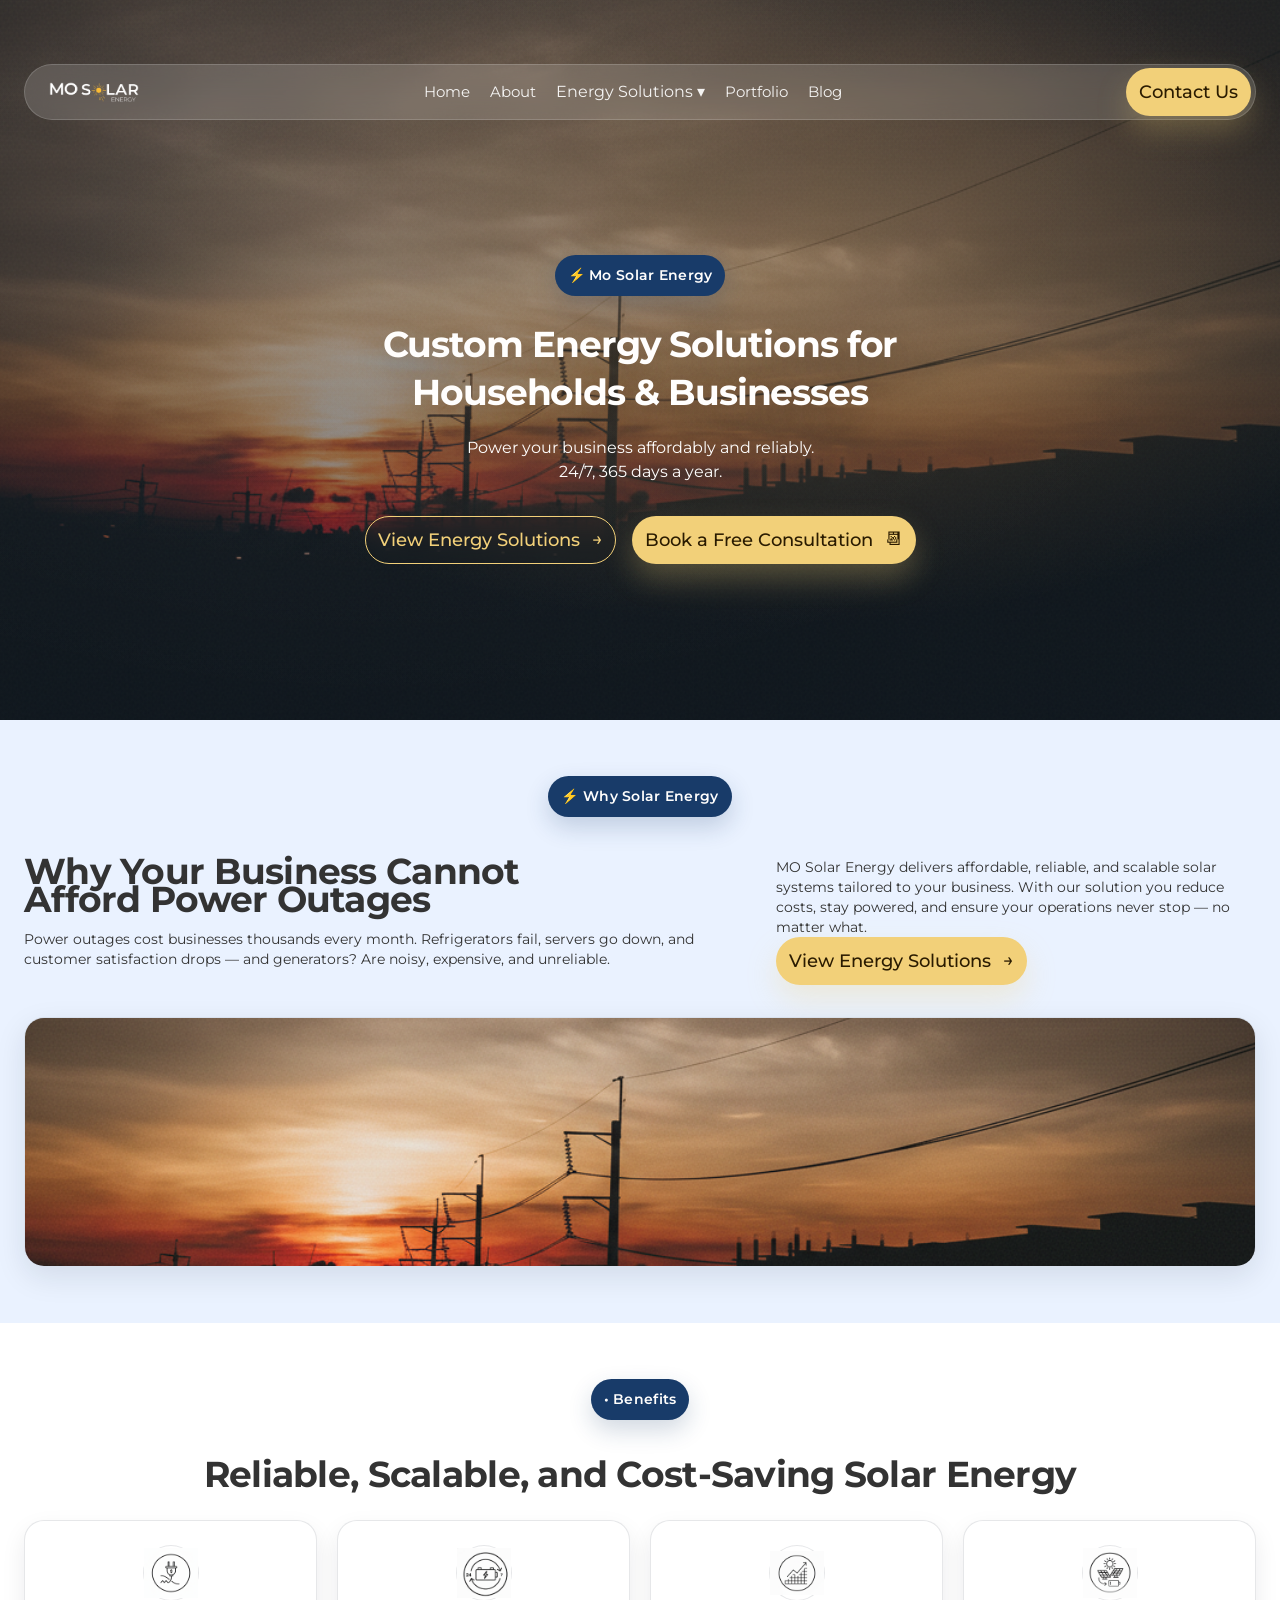
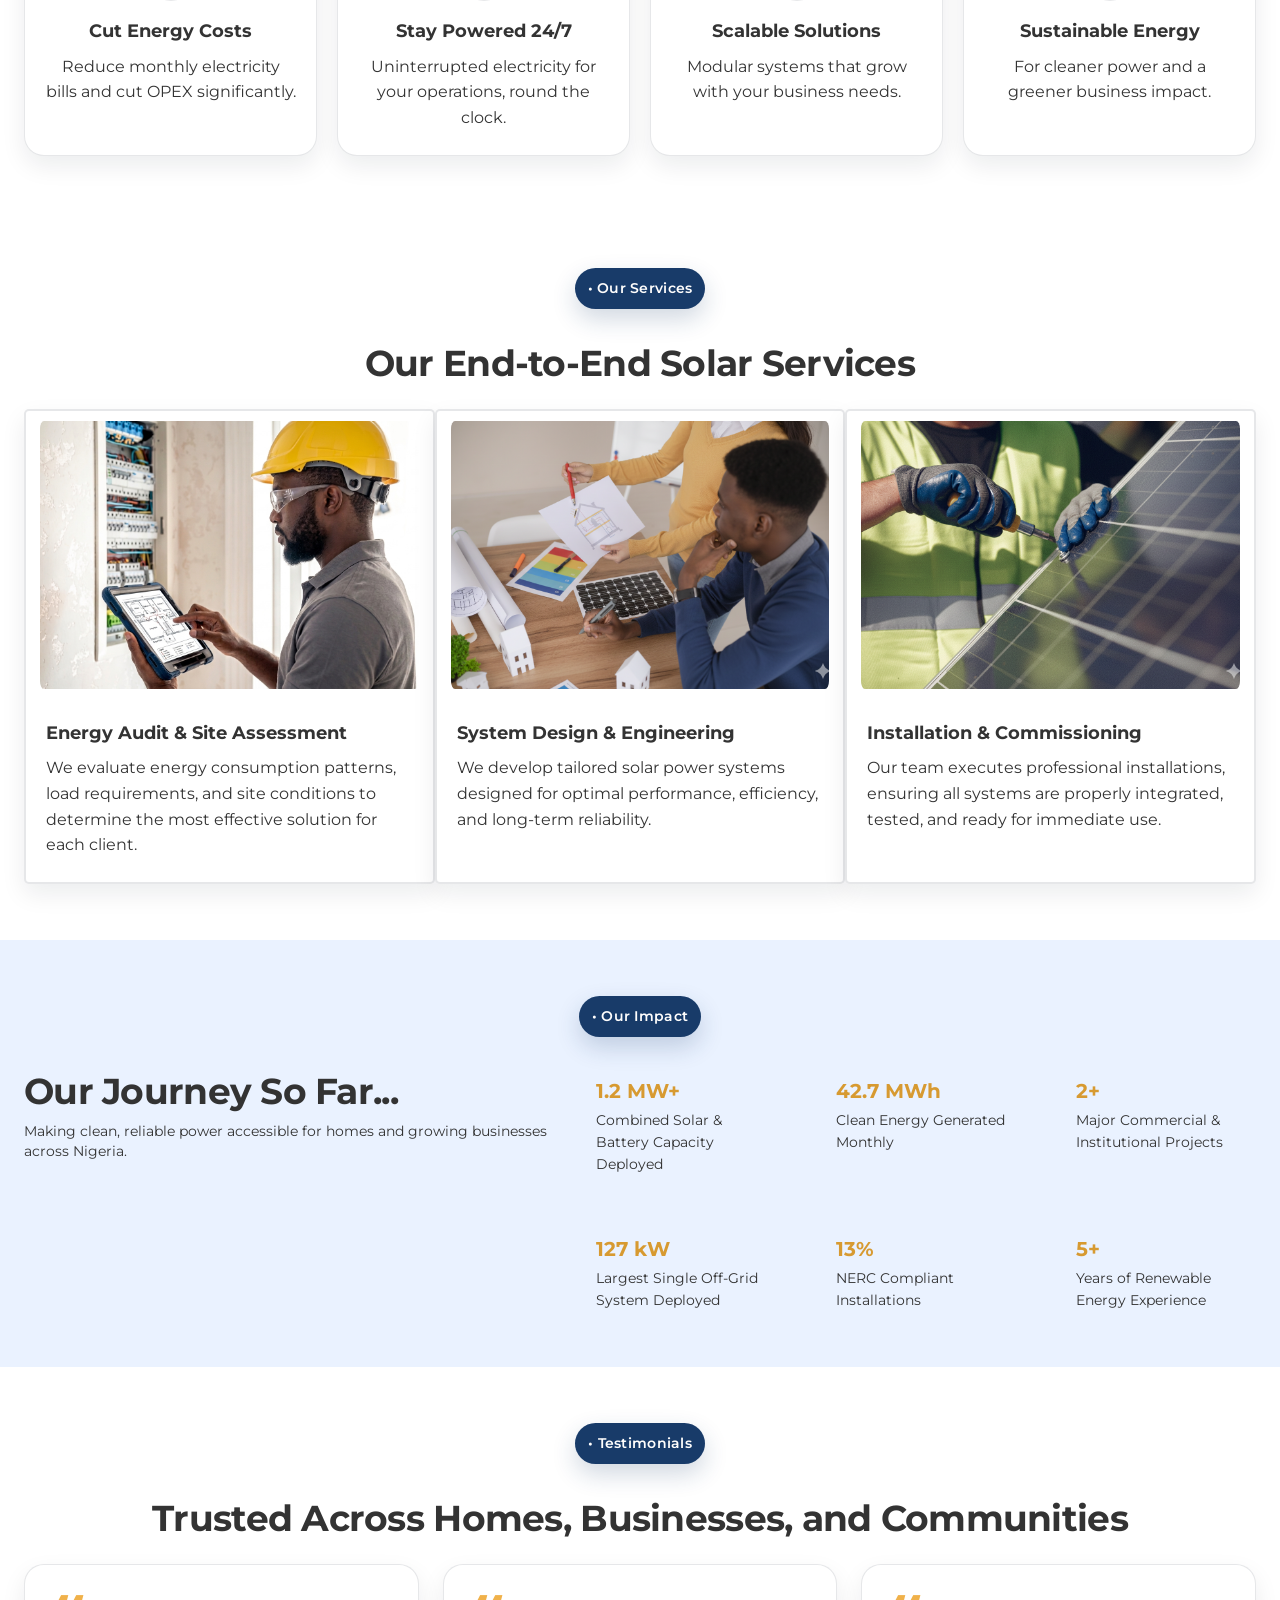
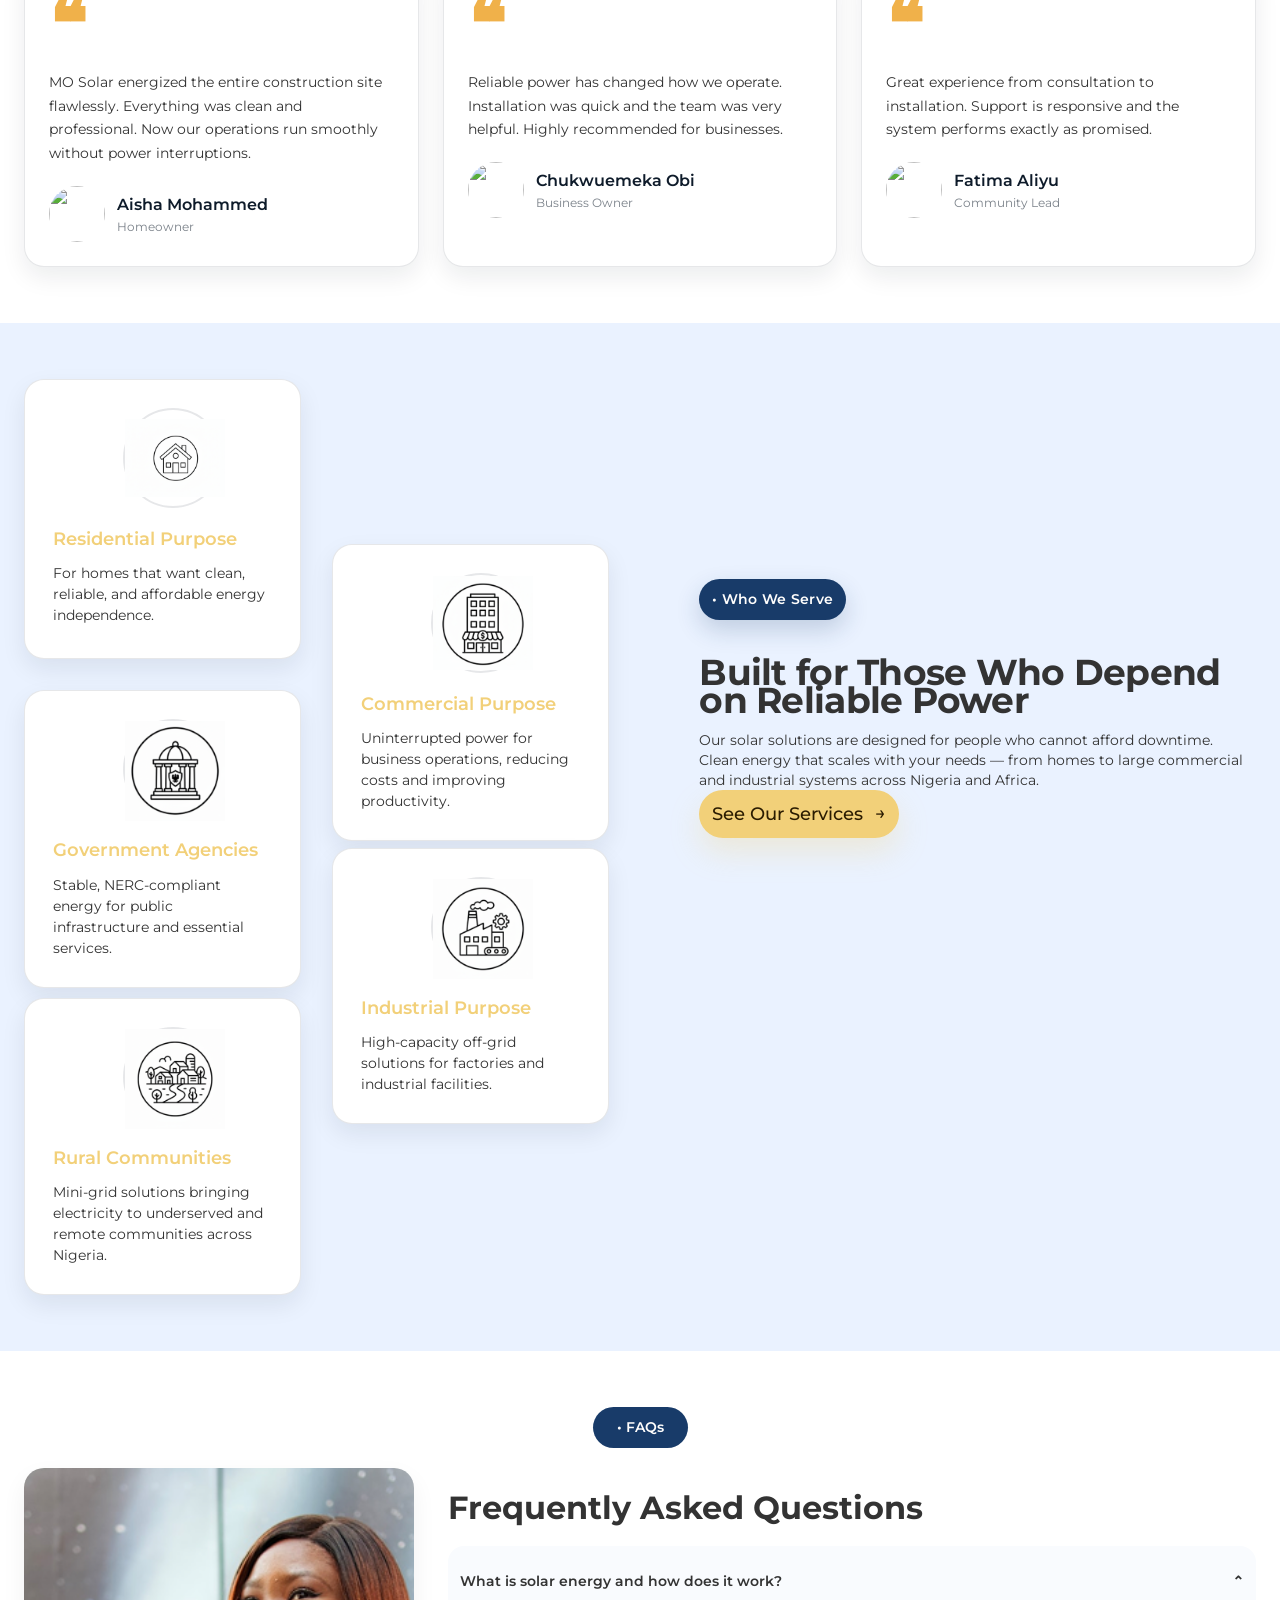
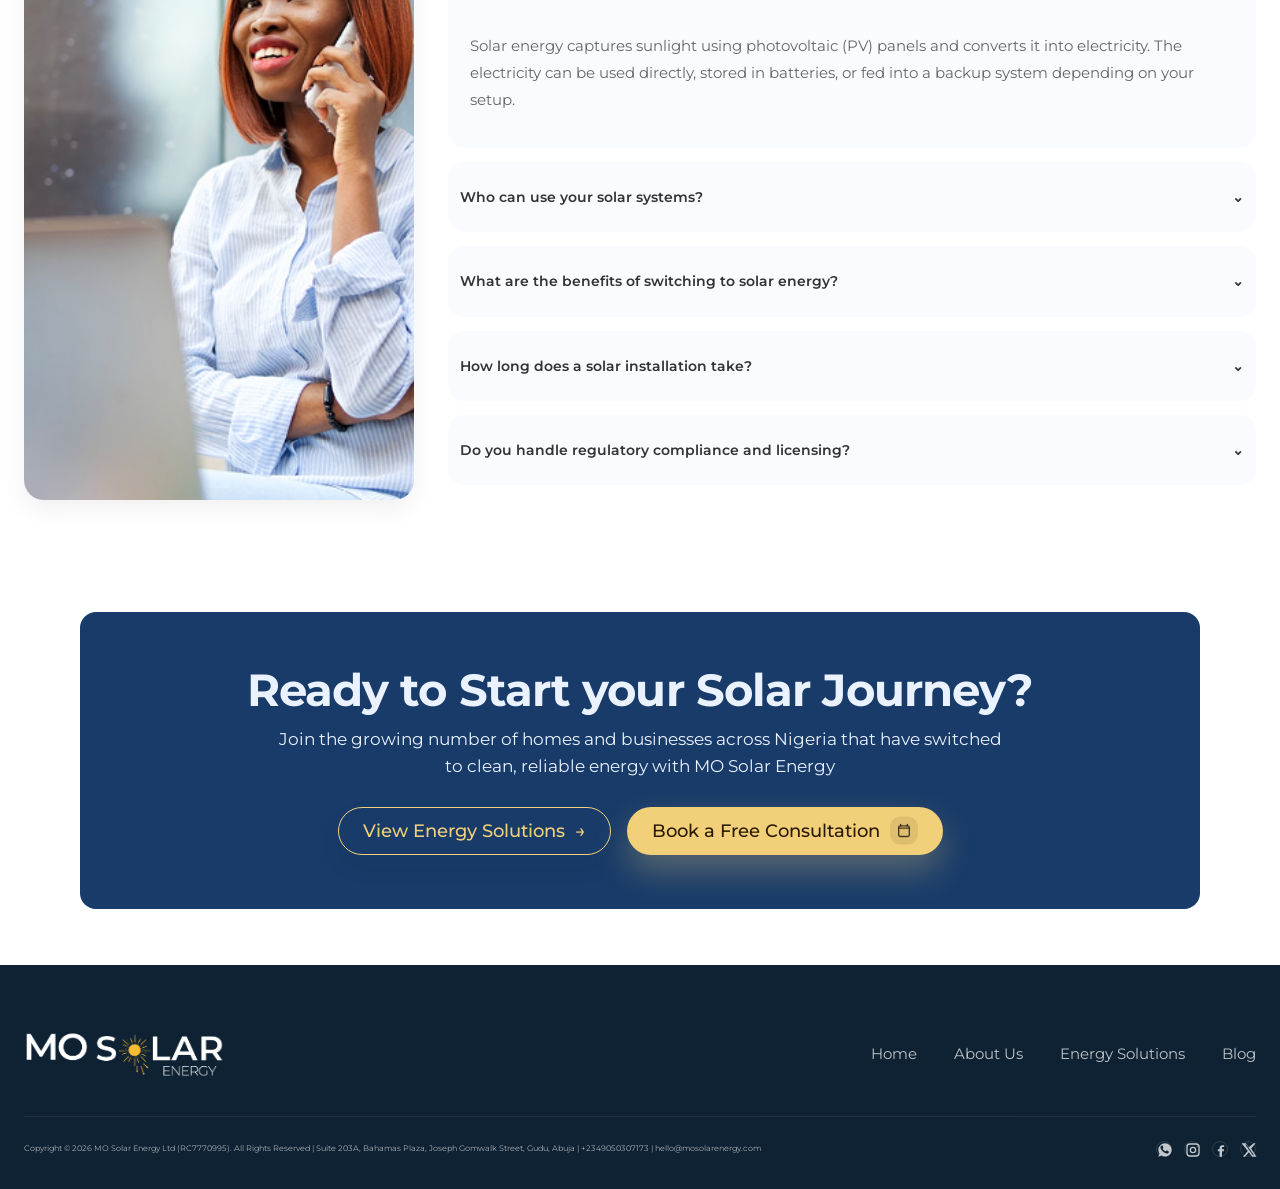
==== commit c9c48266: "Push for deployment" ====
--- a/index.html
+++ b/index.html
@@ -14,6 +14,7 @@
 </head>
 
 <body>
+  <!-- Header -->
   <!-- HEADER / HERO -->
   <header class="hero" id="top">
     <div class="hero__bg" aria-hidden="true"></div>
